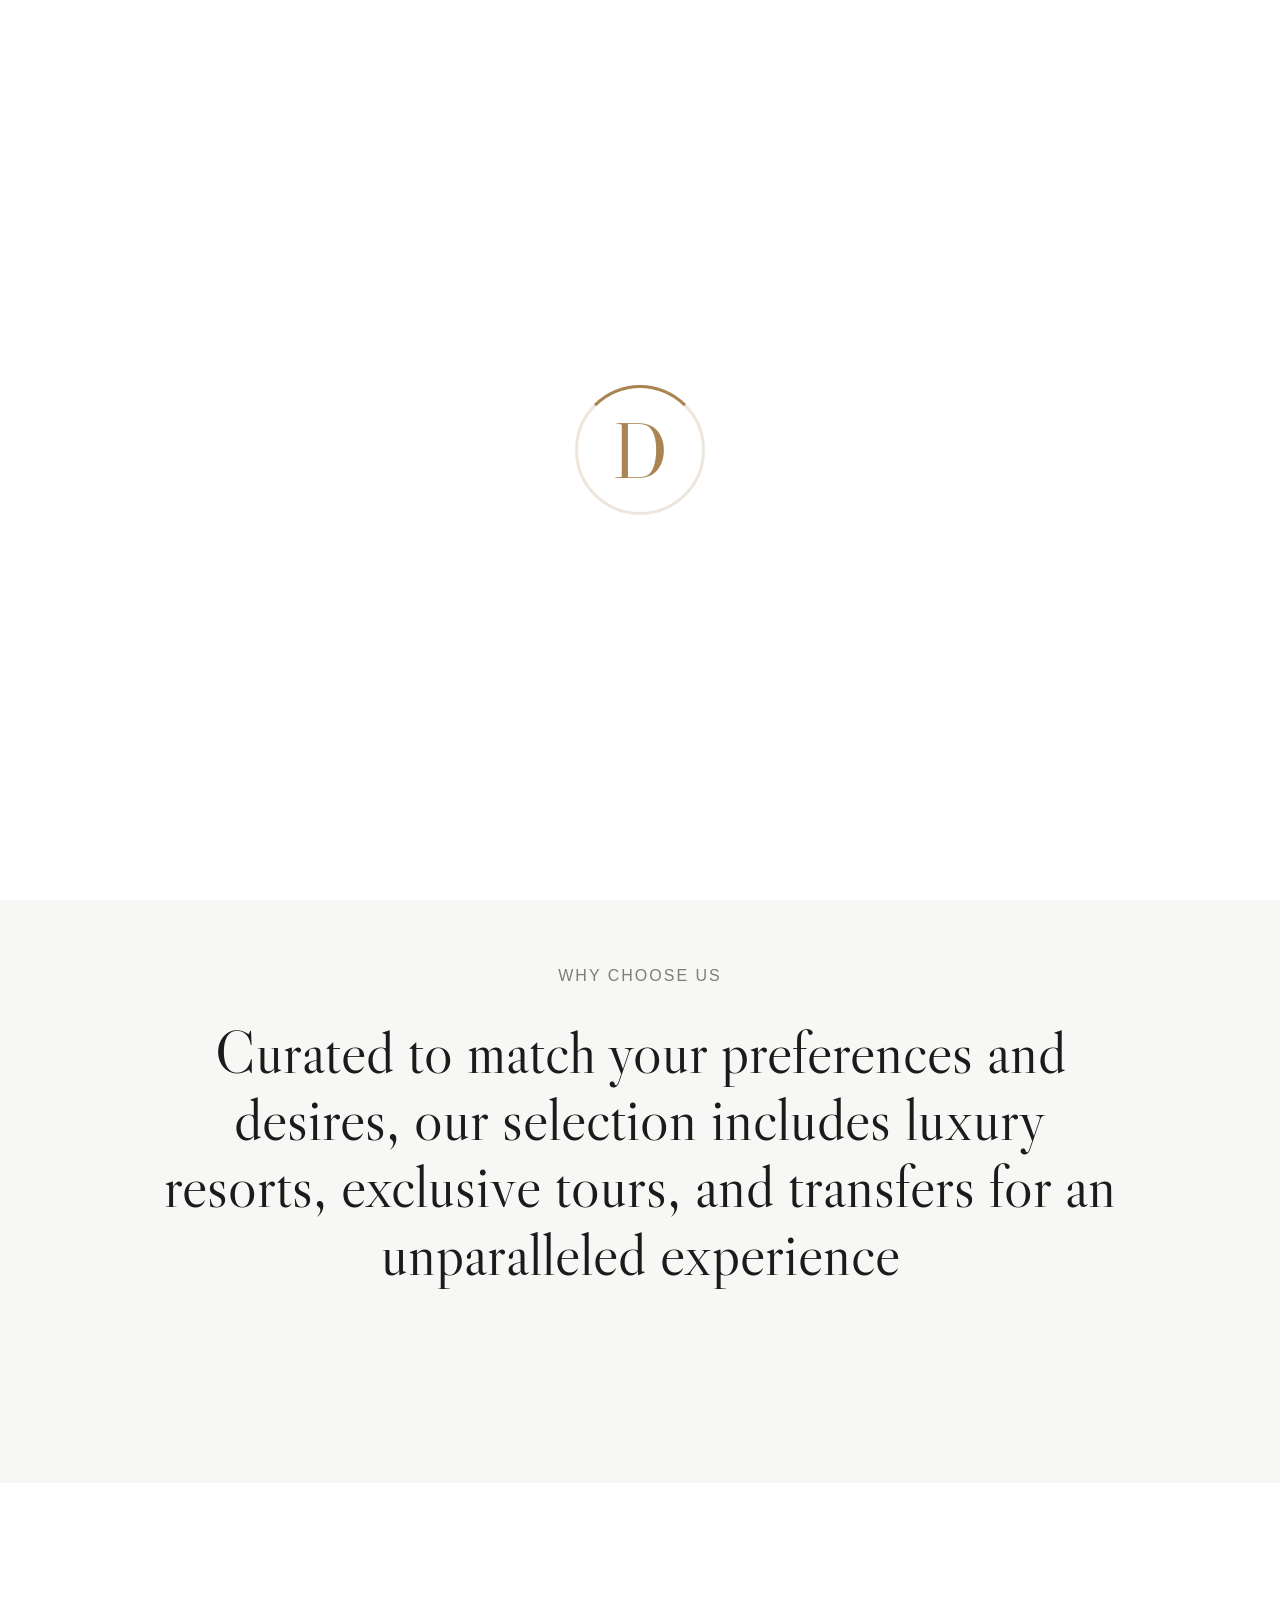
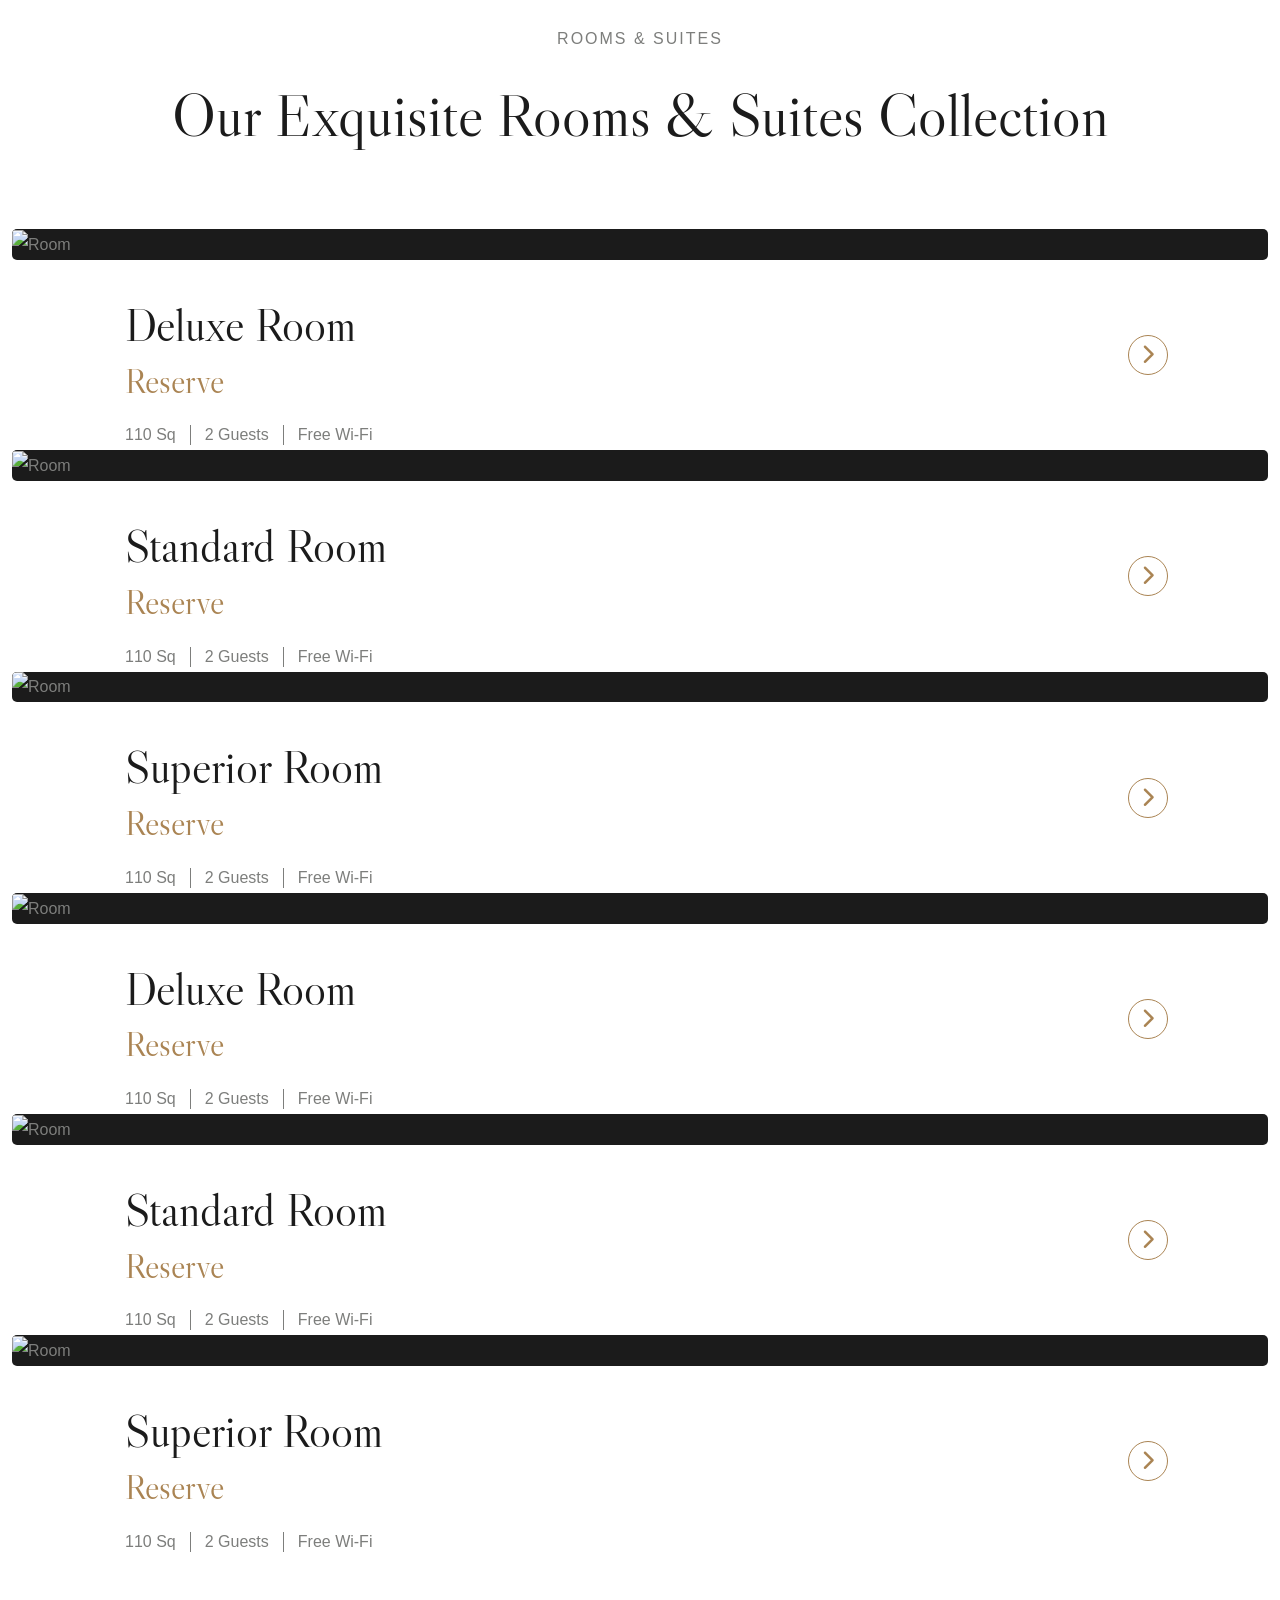
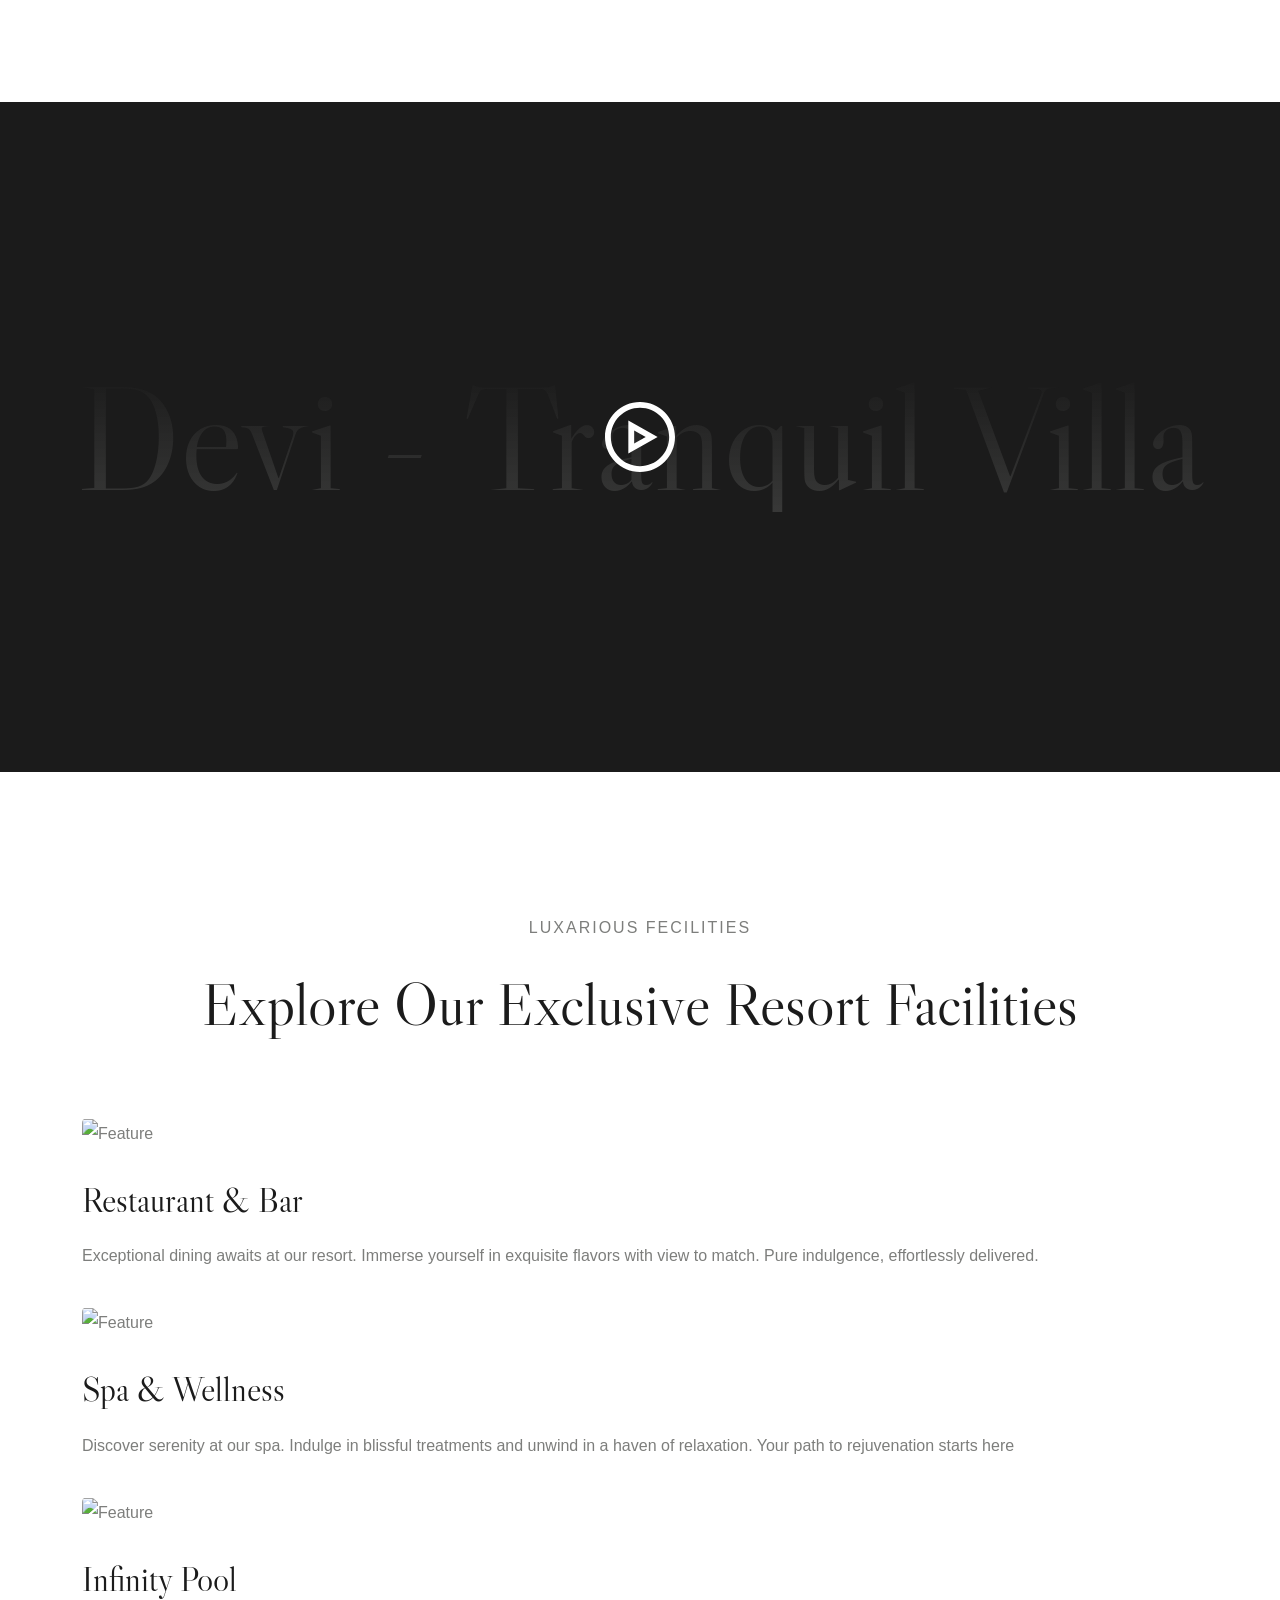
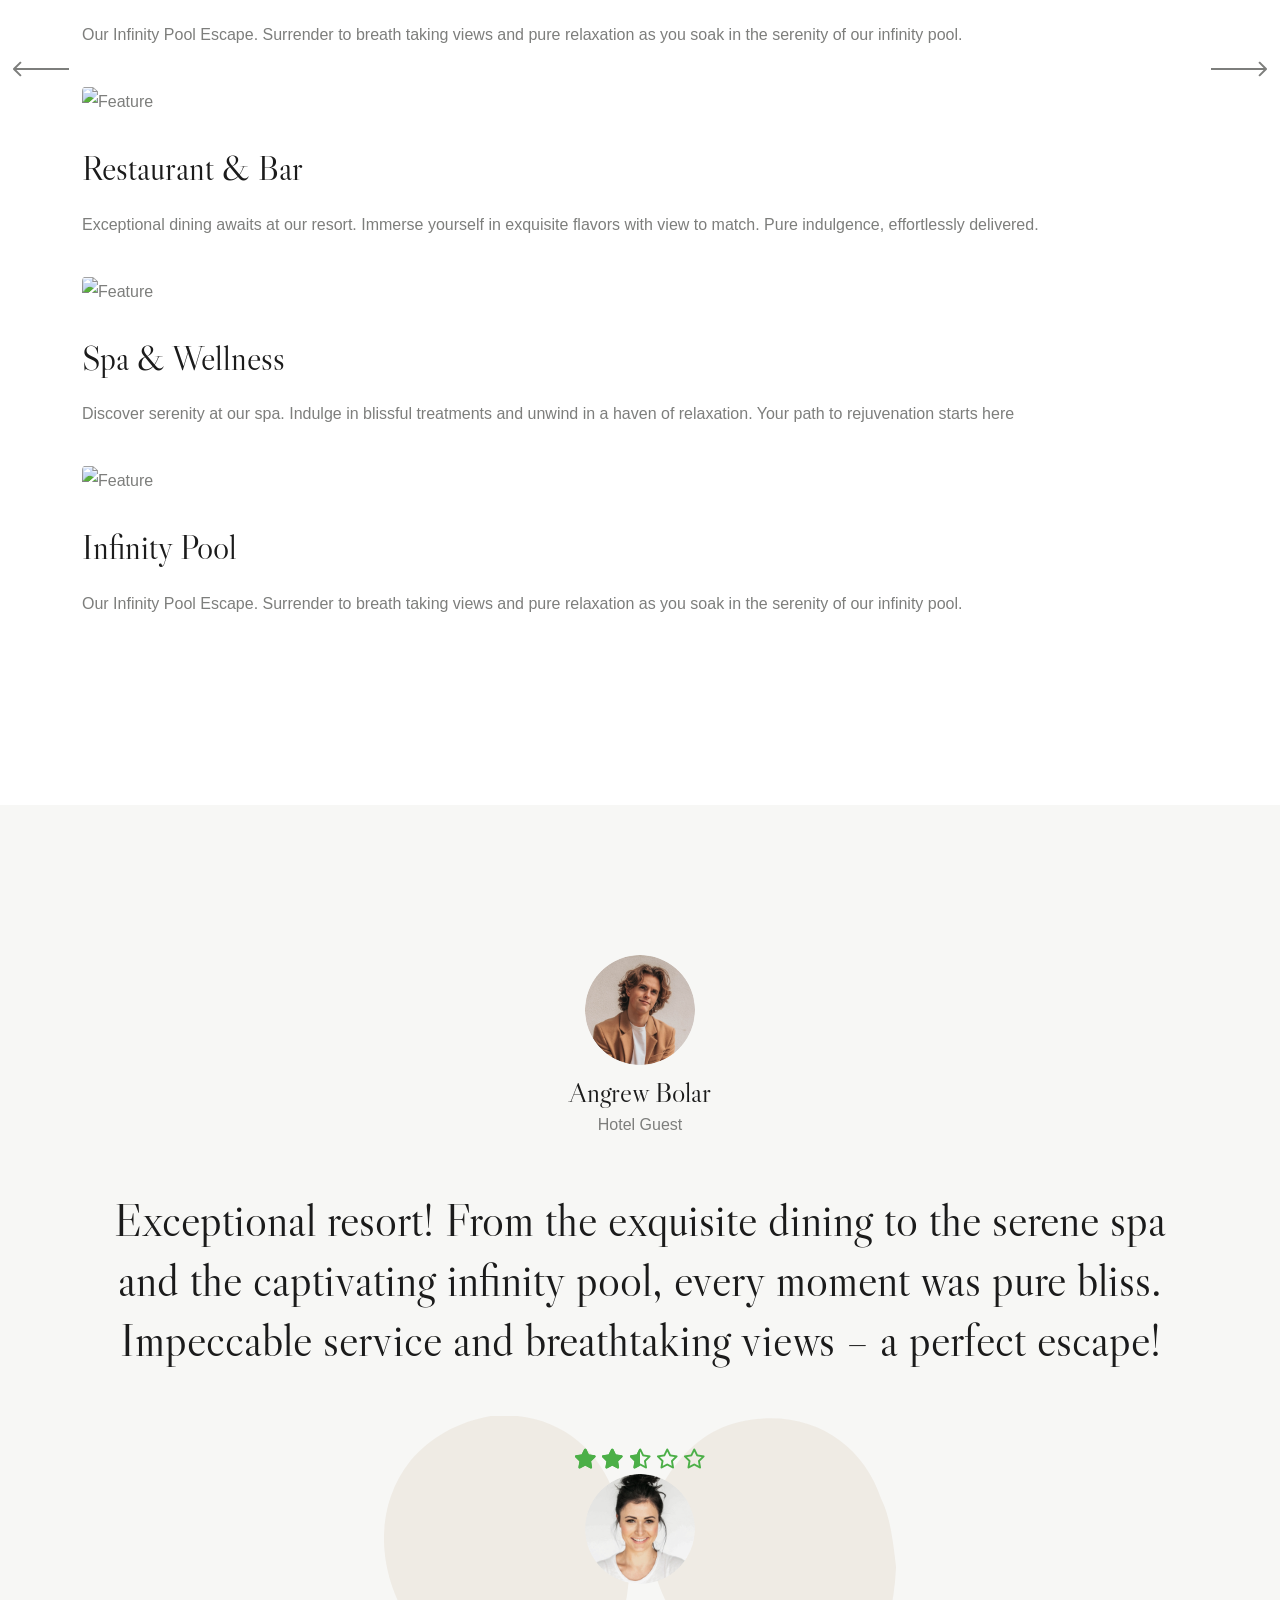
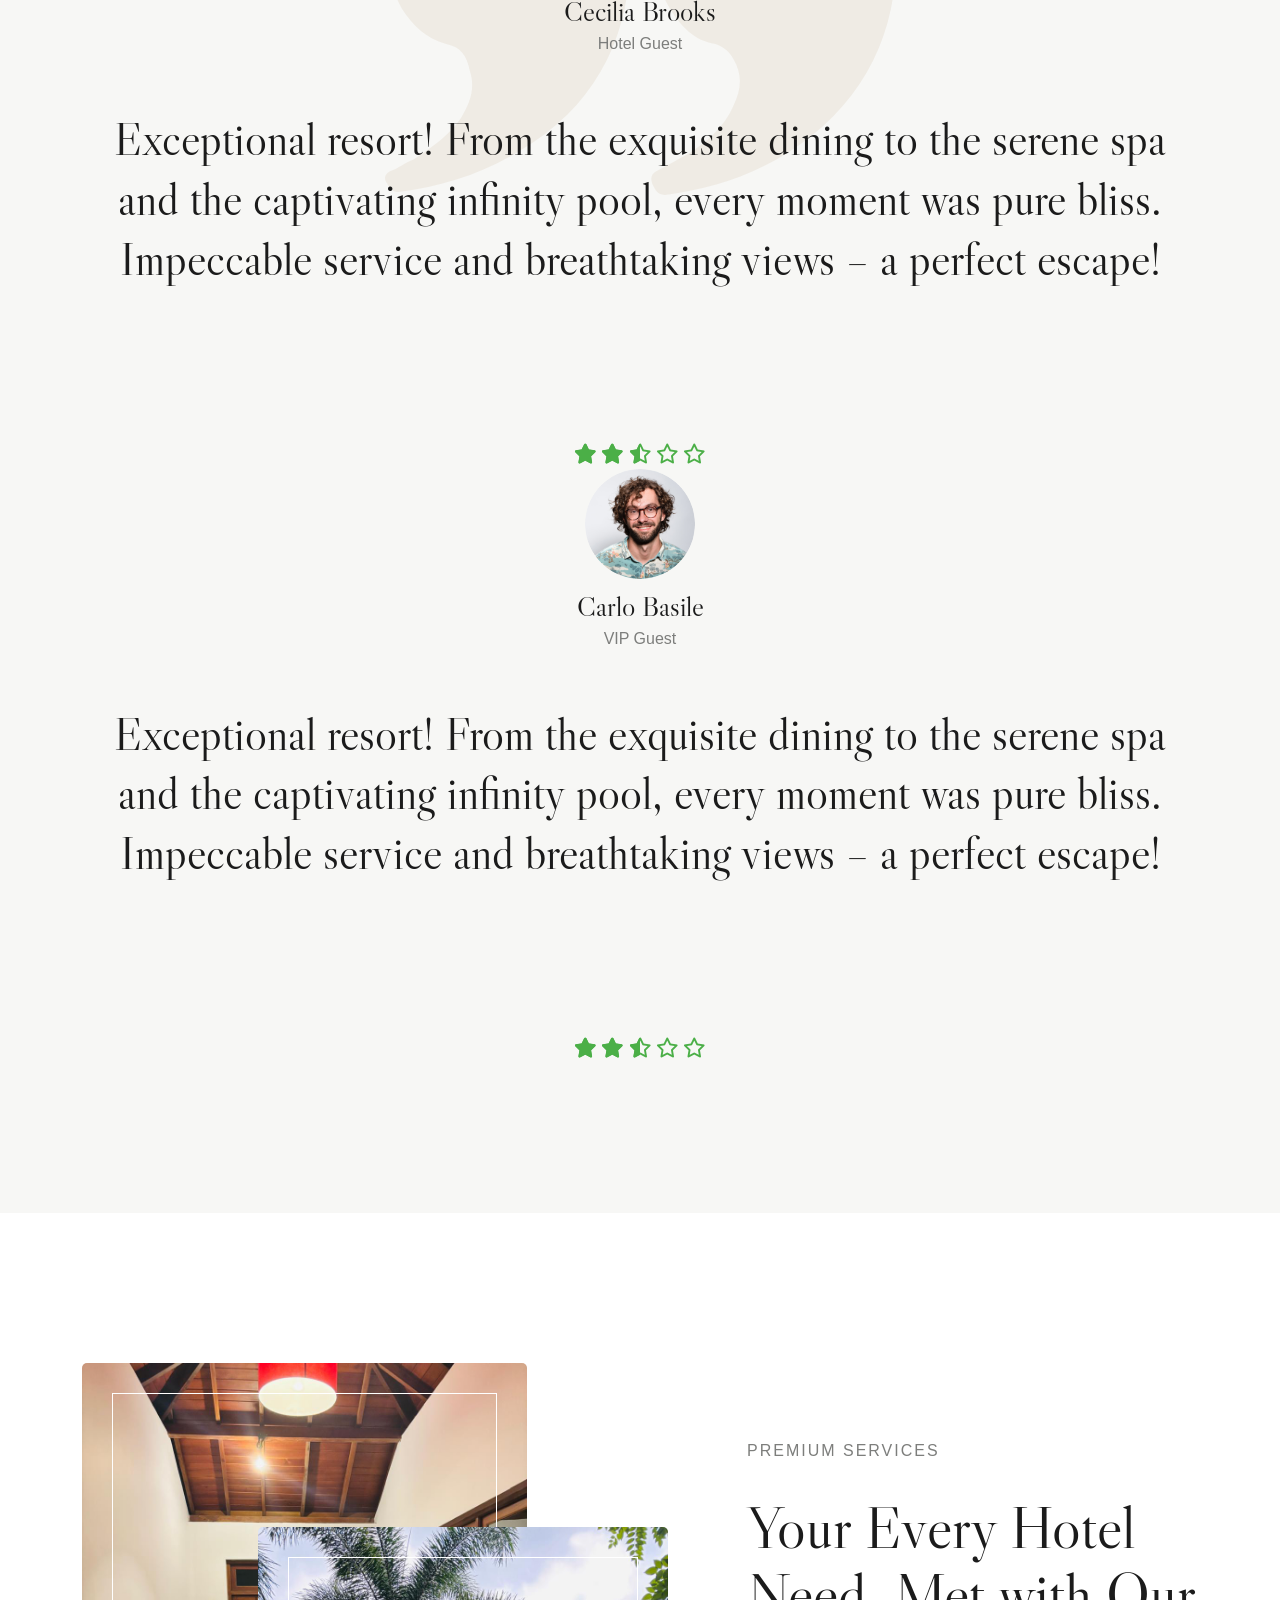
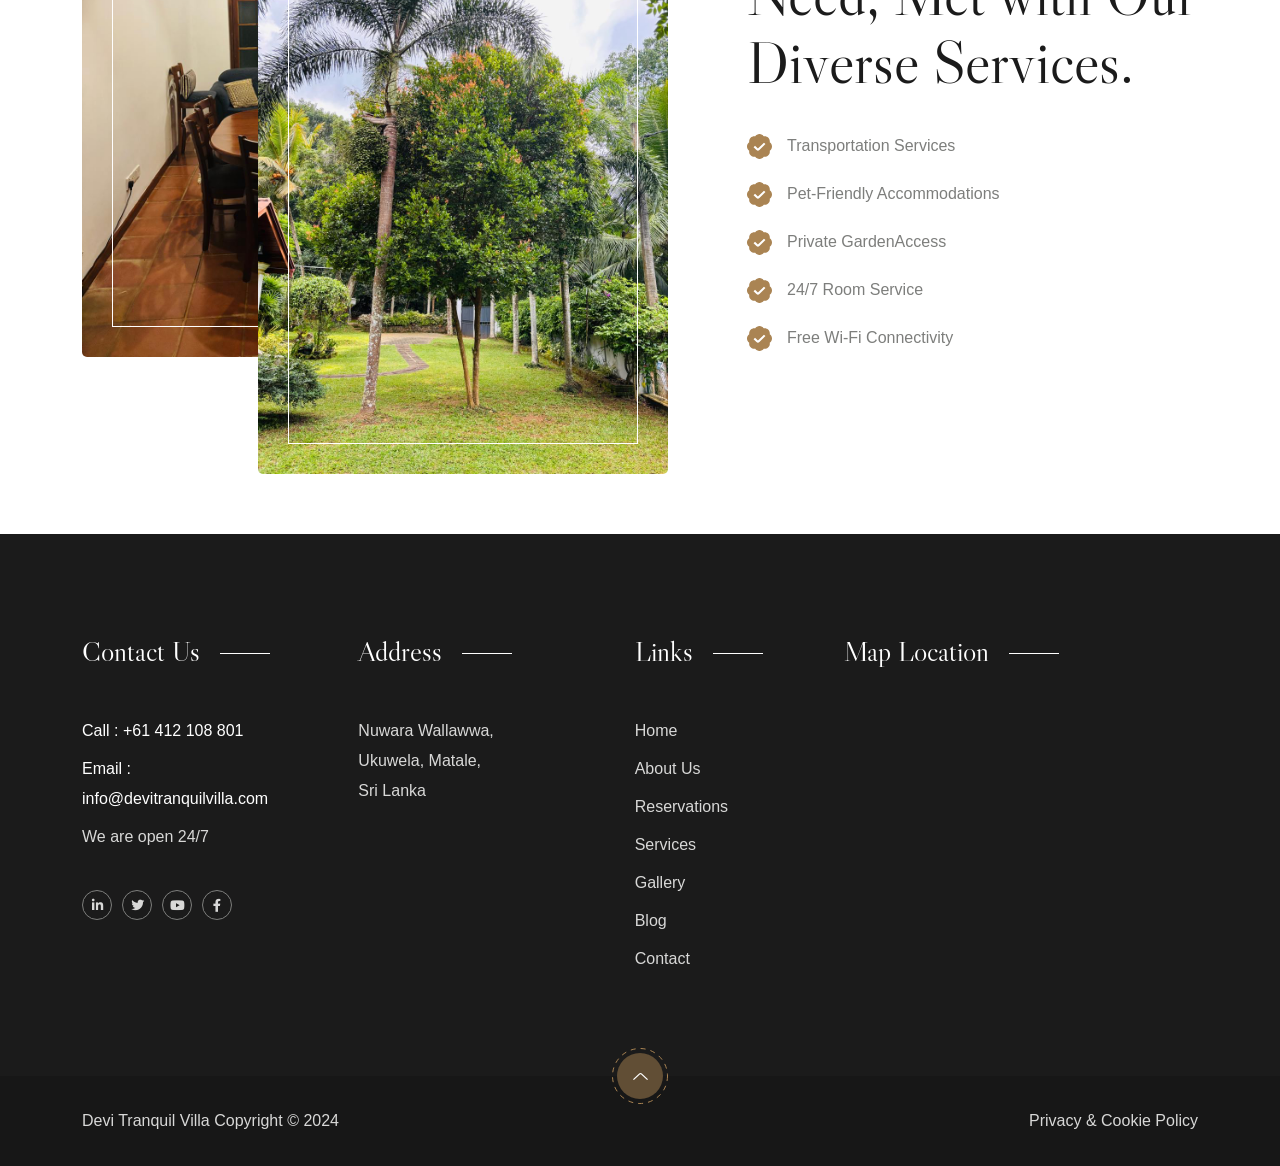
==== src/pages/index.html @ 8021fbad "File structure change for feasibility to develop and updated path references." ====
<!DOCTYPE html>
<html class="no-js" lang="en">
<head>
    <!-- Meta Tags -->
    <meta charset="utf-8">
    <meta http-equiv="x-ua-compatible" content="ie=edge">
    <meta name="viewport" content="width=device-width, initial-scale=1">
    <!-- Favicon Icon -->
    <link rel="icon" href="../assets/images/logos/favicon.ico">
    <!-- Site Title -->
    <title> Devi Tranquil Villa </title>
    <!-- Stylesheets -->
    <link rel="stylesheet" href="../assets/css/bootstrap.min.css">
    <link rel="stylesheet" href="../assets/css/fontawesome.min.css">
    <link rel="stylesheet" href="../assets/css/animate.css">
    <link rel="stylesheet" href="../assets/css/slick.min.css">
    <link rel="stylesheet" href="../assets/css/swiper.min.css">
    <link rel="stylesheet" href="../assets/css/daterangepicker.css">
    <link rel="stylesheet" href="../assets/css/lightgallery.min.css">
    <link rel="stylesheet" href="../assets/css/style.css">
    <link rel="manifest" href="../assets/images/logos/site.webmanifest">

    <style>
      @media only screen and (max-width: 600px) {
        h3 {
          font-size: 18px; /* Adjust this value to your preference */
        }
      }

      #whatsapp-icon {
        position: fixed;
        bottom: 100px;
        right: 20px;
        z-index: 1000;
        background-color: #93531b; /* Blue background */
        border-radius: 50%;
        width: 60px;
        height: 60px;
        display: flex;
        justify-content: center;
        align-items: center;
        box-shadow: 0 4px 8px rgba(0, 0, 0, 0.2);
        transition: background-color 0.3s ease;
        color: #fff;
        font-size: 30px;
    }
    
    #whatsapp-icon:hover {
        background-color: #93531b; /* Darker blue on hover */
    }
    
    /* Mobile-specific styles */
    @media only screen and (max-width: 600px) {
        #whatsapp-icon {
            bottom: 100px; /* Adjust position for mobile */
            right: 10px;  /* Make it closer to the right edge */
            width: 50px;  /* Smaller icon for mobile */
            height: 50px;
            font-size: 24px; /* Adjust font size for icon */
        }
    }
    </style>
  </head>
  <body>
    <!-- Start Preloader -->
    <div class="cs_preloader cs_accent_color cs_primary_font">
      <div class="cs_preloader_in">D</div>
    </div>
    <!-- End Preloader -->
    <!-- Start Header Section -->
    <header class="cs_site_header cs_style_1 cs_transparent_header cs_primary_color cs_sticky_header">
      <div class="cs_main_header">
        <div class="container">
          <div class="cs_main_header_in">
            <div class="cs_main_header_left">
              <a class="cs_site_branding" href="../../index.html">
                <img src="../assets/images/logos/12 2.png" alt="Logo" width="135px" height="auto">
              </a>
            </div>
            <div class="cs_main_header_center">
              <nav class="cs_nav cs_fs_13 cs_semibold">
                <ul class="cs_nav_list">
                  <li><a href="../../index.html">Home</a></li>
                  <li><a href="about.html">About Us</a></li>
                  <li><a href="rooms.html">Rooms</a></li>
                  <li><a href="services.html">Services</a></li>
                  <li><a href="gallery.html">Gallery</a></li>
                  <li><a href="contact.html">Contact</a></li>
                </ul>
              </nav>
            </div>
            <div class="cs_main_header_right">
              <a href="contact.html" class="cs_btn cs_style_2 cs_medium cs_radius_20 cs_fs_15">
                Reservation
              </a>
            </div>
          </div>
        </div>
      </div>
    </header>
    <!-- End Header Section -->

    <!-- Start Hero Section -->
    <section>
      <div class="cs_parallax_slider loading overflow-hidden position-relative">
        <div class="swiper-wrapper">
          <div class="swiper-slide">
            <div class="cs_hero cs_style_1 cs_center text-center position-relative">
              <figure class="cs_swiper_parallax_bg cs_hero_bg cs_bg_filed h-100 w-100 position-absolute top-0 start-0 mb-0" data-src="../assets/images/backgrounds/home_3.jpg"></figure>
              <div class="container position-relative cs_zindex_3">
                <div class="cs_hero_text">
                  <p class="cs_hero_subtitle cs_white_color text-uppercase d-inline-flex position-relative cs_mb_25 cs_letter_spacing_1">
                    <img class="cs_hero_subtitle_icon_1 position-absolute start-0" src="../assets/images/icons/star.svg" alt="Star">            
                    A hill countryoasis for tranquility and rejuvenation
                    <img class="cs_hero_subtitle_icon_2 position-absolute end-0" src="../assets/images/icons/star.svg" alt="Star">    
                  </p>
                  <h1 class="cs_hero_title cs_fs_89 cs_white_color mb-0">Welcome to Our Luxurious <br>Hotel & Resort</h1>
                </div>
              </div>
            </div>
          </div>
          <div class="swiper-slide">
            <div class="cs_hero cs_style_1 cs_center text-center position-relative">
              <figure class="cs_swiper_parallax_bg cs_hero_bg cs_bg_filed h-100 w-100 position-absolute top-0 start-0 mb-0" data-src="../assets/images/backgrounds/home_2.jpg""></figure>
              <div class="container position-relative cs_zindex_3">
                <div class="cs_hero_text">
                  <p class="cs_hero_subtitle cs_white_color text-uppercase d-inline-flex position-relative cs_mb_25 cs_letter_spacing_1">
                    <img class="cs_hero_subtitle_icon_1 position-absolute start-0" src="../assets/images/icons/star.svg" alt="Star">            
                    A peaceful haven by the hills for rest and renewal
                    <img class="cs_hero_subtitle_icon_2 position-absolute end-0" src="../assets/images/icons/star.svg" alt="Star">    
                  </p>
                  <h1 class="cs_hero_title cs_fs_89 cs_white_color mb-0">Greetings from Our Opulent <br>Hotel & Resort</h1>
                </div>
              </div>
            </div>
          </div>
          <div class="swiper-slide">
            <div class="cs_hero cs_style_1 cs_center text-center position-relative">
              <figure class="cs_swiper_parallax_bg cs_hero_bg cs_bg_filed h-100 w-100 position-absolute top-0 start-0 mb-0" data-src="../assets/images/backgrounds/home_3.jpg"></figure>
              <div class="container position-relative cs_zindex_3">
                <div class="cs_hero_text">
                  <p class="cs_hero_subtitle cs_white_color text-uppercase d-inline-flex position-relative cs_mb_25 cs_letter_spacing_1">
                    <img class="cs_hero_subtitle_icon_1 position-absolute start-0" src="../assets/images/icons/star.svg" alt="Star">            
                    A hill countryoasis for tranquility and rejuvenation
                    <img class="cs_hero_subtitle_icon_2 position-absolute end-0" src="../assets/images/icons/star.svg" alt="Star">    
                  </p>
                  <h1 class="cs_hero_title cs_fs_89 cs_white_color mb-0">Welcome to Our Luxurious <br>Hotel & Resort</h1>
                </div>
              </div>
            </div>
          </div>
          <div class="swiper-slide">
            <div class="cs_hero cs_style_1 cs_center text-center position-relative">
              <figure class="cs_swiper_parallax_bg cs_hero_bg cs_bg_filed h-100 w-100 position-absolute top-0 start-0 mb-0" data-src="../assets/images/backgrounds/home_2.jpg"></figure>
              <div class="container position-relative cs_zindex_3">
                <div class="cs_hero_text">
                  <p class="cs_hero_subtitle cs_white_color text-uppercase d-inline-flex position-relative cs_mb_25 cs_letter_spacing_1">
                    <img class="cs_hero_subtitle_icon_1 position-absolute start-0" src="../assets/images/icons/star.svg" alt="Star">            
                    A peaceful haven by the hills for rest and renewal
                    <img class="cs_hero_subtitle_icon_2 position-absolute end-0" src="../assets/images/icons/star.svg" alt="Star">    
                  </p>
                  <h1 class="cs_hero_title cs_fs_89 cs_white_color mb-0">Greetings from Our Opulent <br>Hotel & Resort</h1>
                </div>
              </div>
            </div>
          </div>
        </div>
        <!-- If we need navigation buttons -->
        <div class="cs_slider_navigation cs_white_color">
          <div class="cs_swiper_button_prev">
            <svg width="56" height="16" viewBox="0 0 56 16" fill="none" xmlns="http://www.w3.org/2000/svg">
              <path d="M0.292893 7.29289C-0.0976311 7.68342 -0.0976311 8.31658 0.292893 8.70711L6.65685 15.0711C7.04738 15.4616 7.68054 15.4616 8.07107 15.0711C8.46159 14.6805 8.46159 14.0474 8.07107 13.6569L2.41421 8L8.07107 2.34315C8.46159 1.95262 8.46159 1.31946 8.07107 0.928932C7.68054 0.538408 7.04738 0.538408 6.65685 0.928932L0.292893 7.29289ZM56 7L1 7V9L56 9V7Z" fill="currentColor"/>
            </svg>            
          </div>
          <div class="cs_swiper_button_next">
            <svg width="56" height="16" viewBox="0 0 56 16" fill="none" xmlns="http://www.w3.org/2000/svg">
              <path d="M55.7071 8.70711C56.0976 8.31659 56.0976 7.68342 55.7071 7.2929L49.3431 0.928937C48.9526 0.538412 48.3195 0.538412 47.9289 0.928936C47.5384 1.31946 47.5384 1.95263 47.9289 2.34315L53.5858 8L47.9289 13.6569C47.5384 14.0474 47.5384 14.6805 47.9289 15.0711C48.3195 15.4616 48.9526 15.4616 49.3431 15.0711L55.7071 8.70711ZM-8.74228e-08 9L55 9L55 7L8.74228e-08 7L-8.74228e-08 9Z" fill="currentColor"/>
            </svg>          
          </div>
        </div>
      </div>
      
    <!-- End Hero Section -->

    <!-- Start About Section -->
    <section class="cs_gray_bg">
      <div class="cs_height_141 cs_height_lg_75"></div>
      <div class="container">
        <div class="cs_about cs_style_1">
          <div class="cs_section_heading cs_style_1 text-center">
            <p class="cs_section_subtitle cs_medium cs_letter_spacing_1 cs_mb_28 cs_mb_lg_15 text-uppercase wow fadeInUp" data-wow-duration="0.8s" data-wow-delay="0.2s">WHY CHOOSE US</p>
            <h2 class="cs_fs_67 cs_mb_45">Curated to match your preferences and desires, our selection includes luxury resorts, exclusive tours, and transfers for an unparalleled  experience</h2>
          </div>
        </div>
      </div>
      <div class="cs_height_150 cs_height_lg_80"></div>
    </section>

    <!-- Start Rooms Section -->
    <section>
      <div class="cs_height_141 cs_height_lg_75"></div>
      <div class="container">
        <div class="cs_section_heading cs_style_1 text-center">
          <p class="cs_section_subtitle cs_medium cs_letter_spacing_1 cs_mb_28 cs_mb_lg_15 text-uppercase">Rooms & Suites</p>
          <h2 class="cs_fs_67 mb-0 wow fadeInUp" data-wow-duration="0.8s" data-wow-delay="0.2s">Our Exquisite Rooms & Suites Collection</h2>
        </div>
        <div class="cs_height_80 cs_height_lg_50"></div>
      </div>
      <div class="container-fluid">
        <div class="cs_slider cs_style_1 cs_slider_gap_40 cs_hover_show_arrows">
          <div class="cs_slider_container" data-autoplay="0" data-loop="1" data-speed="600" data-center="0" data-variable-width="0" data-slides-per-view="responsive" data-xs-slides="1" data-sm-slides="2" data-md-slides="2" data-lg-slides="3" data-add-slides="3">
            <div class="cs_slider_wrapper">
              <div class="cs_slide">
                <div class="cs_card cs_style_1">
                  <a href="#" class="cs_card_thumb d-block cs_radius_5 overflow-hidden position-relative cs_primary_bg">
                    <img src="../assets/images/gallery/IMG_0784.JPG" alt="Room">
                    <img src="../assets/images/gallery/IMG_0784.JPG" alt="Room">
                  </a>
                  <div class="cs_card_info position-relative">
                    <h2 class="cs_card_title cs_fs_50 cs_mb_4"><a href="#">Deluxe Room</a></h2>
                    <div class="cs_card_price cs_mb_17">
                      <!-- <span class="cs_primary_color">From</span> -->
                      <span class="cs_accent_color cs_fs_38 cs_primary_font">Reserve</span>
                    </div>
                    <ul class="cs_card_list cs_mp_0">
                      <li>110 Sq</li>
                      <li>2 Guests</li>
                      <li>Free Wi-Fi</li>
                    </ul>
                    <a href="#" class="cs_card_btn cs_center">
                      <i class="fa-solid fa-chevron-right"></i>
                    </a>
                  </div>
                </div>
              </div>
              <div class="cs_slide">
                <div class="cs_card cs_style_1">
                  <a href="#" class="cs_card_thumb d-block cs_radius_5 overflow-hidden position-relative cs_primary_bg">
                    <img src="../assets/images/gallery/IMG_0784.JPG" alt="Room">
                    <img src="../assets/images/gallery/IMG_0784.JPG" alt="Room">
                  </a>
                  <div class="cs_card_info position-relative">
                    <h2 class="cs_card_title cs_fs_50 cs_mb_4"><a href="#">Standard Room</a></h2>
                    <div class="cs_card_price cs_mb_17">
                      <!-- <span class="cs_primary_color">From</span> -->
                      <span class="cs_accent_color cs_fs_38 cs_primary_font">Reserve</span>
                    </div>
                    <ul class="cs_card_list cs_mp_0">
                      <li>110 Sq</li>
                      <li>2 Guests</li>
                      <li>Free Wi-Fi</li>
                    </ul>
                    <a href="#" class="cs_card_btn cs_center">
                      <i class="fa-solid fa-chevron-right"></i>
                    </a>
                  </div>
                </div>
              </div>
              <div class="cs_slide">
                <div class="cs_card cs_style_1">
                  <a href="#" class="cs_card_thumb d-block cs_radius_5 overflow-hidden position-relative cs_primary_bg">
                    <img src="../assets/images/gallery/IMG_0784.JPG" alt="Room">
                    <img src="../assets/images/gallery/IMG_0784.JPG" alt="Room">
                  </a>
                  <div class="cs_card_info position-relative">
                    <h2 class="cs_card_title cs_fs_50 cs_mb_4"><a href="#">Superior Room</a></h2>
                    <div class="cs_card_price cs_mb_17">
                      <!-- <span class="cs_primary_color">From</span> -->
                      <span class="cs_accent_color cs_fs_38 cs_primary_font">Reserve</span>
                    </div>
                    <ul class="cs_card_list cs_mp_0">
                      <li>110 Sq</li>
                      <li>2 Guests</li>
                      <li>Free Wi-Fi</li>
                    </ul>
                    <a href="#" class="cs_card_btn cs_center">
                      <i class="fa-solid fa-chevron-right"></i>
                    </a>
                  </div>
                </div>
              </div>
              <div class="cs_slide">
                <div class="cs_card cs_style_1">
                  <a href="#" class="cs_card_thumb d-block cs_radius_5 overflow-hidden position-relative cs_primary_bg">
                    <img src="../assets/images/gallery/IMG_0784.JPG" alt="Room">
                    <img src="../assets/images/gallery/IMG_0784.JPG" alt="Room">
                  </a>
                  <div class="cs_card_info position-relative">
                    <h2 class="cs_card_title cs_fs_50 cs_mb_4"><a href="#">Deluxe Room</a></h2>
                    <div class="cs_card_price cs_mb_17">
                      <!-- <span class="cs_primary_color">From</span> -->
                      <span class="cs_accent_color cs_fs_38 cs_primary_font">Reserve</span>
                    </div>
                    <ul class="cs_card_list cs_mp_0">
                      <li>110 Sq</li>
                      <li>2 Guests</li>
                      <li>Free Wi-Fi</li>
                    </ul>
                    <a href="#" class="cs_card_btn cs_center">
                      <i class="fa-solid fa-chevron-right"></i>
                    </a>
                  </div>
                </div>
              </div>
              <div class="cs_slide">
                <div class="cs_card cs_style_1">
                  <a href="#" class="cs_card_thumb d-block cs_radius_5 overflow-hidden position-relative cs_primary_bg">
                    <img src="../assets/images/gallery/IMG_0784.JPG" alt="Room">
                    <img src="../assets/images/gallery/IMG_0784.JPG" alt="Room">
                  </a>
                  <div class="cs_card_info position-relative">
                    <h2 class="cs_card_title cs_fs_50 cs_mb_4"><a href="#">Standard Room</a></h2>
                    <div class="cs_card_price cs_mb_17">
                      <!-- <span class="cs_primary_color">From</span> -->
                      <span class="cs_accent_color cs_fs_38 cs_primary_font">Reserve</span>
                    </div>
                    <ul class="cs_card_list cs_mp_0">
                      <li>110 Sq</li>
                      <li>2 Guests</li>
                      <li>Free Wi-Fi</li>
                    </ul>
                    <a href="#" class="cs_card_btn cs_center">
                      <i class="fa-solid fa-chevron-right"></i>
                    </a>
                  </div>
                </div>
              </div>
              <div class="cs_slide">
                <div class="cs_card cs_style_1">
                  <a href="rooms.html" class="cs_card_thumb d-block cs_radius_5 overflow-hidden position-relative cs_primary_bg">
                    <img src="../assets/images/gallery/IMG_0784.JPG" alt="Room">
                    <img src="../assets/images/gallery/IMG_0784.JPG" alt="Room">
                  </a>
                  <div class="cs_card_info position-relative">
                    <h2 class="cs_card_title cs_fs_50 cs_mb_4"><a href="rooms.html">Superior Room</a></h2>
                    <div class="cs_card_price cs_mb_17">
                      <!-- <span class="cs_primary_color">From</span> -->
                      <span class="cs_accent_color cs_fs_38 cs_primary_font">Reserve</span>
                    </div>
                    <ul class="cs_card_list cs_mp_0">
                      <li>110 Sq</li>
                      <li>2 Guests</li>
                      <li>Free Wi-Fi</li>
                    </ul>
                    <a href="rooms.html" class="cs_card_btn cs_center">
                      <i class="fa-solid fa-chevron-right"></i>
                    </a>
                  </div>
                </div>
              </div>
            </div>
          </div>
          <div class="cs_slider_arrows cs_style_1 cs_mobile_hide">
            <div class="cs_left_arrow cs_center cs_primary_color">
              <svg width="22" height="16" viewBox="0 0 22 16" fill="none" xmlns="http://www.w3.org/2000/svg">
                <path d="M0.292892 7.29289C-0.0976315 7.68342 -0.0976315 8.31658 0.292892 8.70711L6.65685 15.0711C7.04738 15.4616 7.68054 15.4616 8.07107 15.0711C8.46159 14.6805 8.46159 14.0474 8.07107 13.6569L2.41421 8L8.07107 2.34315C8.46159 1.95262 8.46159 1.31946 8.07107 0.928932C7.68054 0.538408 7.04738 0.538408 6.65685 0.928932L0.292892 7.29289ZM22 7L1 7V9L22 9V7Z" fill="currentColor"/>
              </svg>                                
            </div>
            <div class="cs_right_arrow cs_center cs_primary_color">
              <svg width="22" height="16" viewBox="0 0 22 16" fill="none" xmlns="http://www.w3.org/2000/svg">
                <path d="M21.7071 8.70711C22.0976 8.31658 22.0976 7.68342 21.7071 7.29289L15.3431 0.928932C14.9526 0.538408 14.3195 0.538408 13.9289 0.928932C13.5384 1.31946 13.5384 1.95262 13.9289 2.34315L19.5858 8L13.9289 13.6569C13.5384 14.0474 13.5384 14.6805 13.9289 15.0711C14.3195 15.4616 14.9526 15.4616 15.3431 15.0711L21.7071 8.70711ZM0 9H21V7H0L0 9Z" fill="currentColor"/>
              </svg>
            </div>
          </div>
          <div class="cs_pagination cs_style_1 cs_mobile_show"></div>
        </div>
      </div>
      <div class="cs_height_145 cs_height_lg_75"></div>
    </section>
    <!-- End Rooms Section -->

    <!-- Start Video Section -->
    <a href="https://www.youtube.com/embed/sChXehSYd4k?si=dyFa7H4SJlXo4XEa" class="cs_video_block cs_style_1 cs_video_open text-center cs_center position-relative">
      <h2 class="cs_video_block_title cs_fs_150 mb-0 position-relative cs_zindex_3">Devi - Tranquil Villa</h2>
      <div class="cs_video_block_bg h-100 w-100 position-absolute start-0 top-0 cs_bg_filed cs_primary_bg" data-src="../assets/images/backgrounds/kennett-etugala-5LGSXnpPD6s-unsplash.jpg"></div>
      <span class="cs_play_btn">
        <svg width="70" height="70" viewBox="0 0 70 70" fill="none" xmlns="http://www.w3.org/2000/svg">
          <path d="M35 0C15.7004 0 0 15.7004 0 35C0 54.2996 15.7004 70 35 70C54.2996 70 70 54.2996 70 35C70 15.7004 54.2996 0 35 0ZM35 64.1667C18.9175 64.1667 5.83333 51.0825 5.83333 35C5.83333 18.9175 18.9175 5.83333 35 5.83333C51.0825 5.83333 64.1667 18.9175 64.1667 35C64.1667 51.0825 51.0825 64.1667 35 64.1667ZM23.3333 51.4704L52.6167 35L23.3333 18.5296V51.4733V51.4704ZM29.1667 28.5017L40.7167 35L29.1667 41.4983V28.5017Z" fill="currentColor"/>
        </svg>          
      </span>
    </a>
    <!-- End Video Section -->

    <!-- Start Features Section -->
    <section>
      <div class="cs_height_141 cs_height_lg_75"></div>
      <div class="container">
        <div class="cs_section_heading cs_style_1 text-center">
          <p class="cs_section_subtitle cs_medium cs_letter_spacing_1 cs_mb_28 cs_mb_lg_15 text-uppercase">LUXARIOUS FECILITIES</p>
          <h2 class="cs_fs_67 mb-0 wow fadeInUp" data-wow-duration="0.8s" data-wow-delay="0.2s">Explore Our Exclusive Resort Facilities</h2>
        </div>
        <div class="cs_height_80 cs_height_lg_50"></div>
      </div>
      <div class="cs_slider cs_style_1 cs_slider_gap_60 cs_hover_show_arrows">
        <div class="container">
          <div class="cs_slider_container" data-autoplay="0" data-loop="1" data-speed="600" data-center="0" data-variable-width="0" data-slides-per-view="responsive" data-xs-slides="1" data-sm-slides="2" data-md-slides="2" data-lg-slides="3" data-add-slides="3">
            <div class="cs_slider_wrapper">
              <div class="cs_slide">
                <div class="cs_post cs_style_1">
                  <a href="#" class="cs_post_thumb cs_radius_5 overflow-hidden d-block cs_mb_29 cs_mb_lg_20 position-relative">
                    <img src="../assets/images/gallery/IMG_0522.JPG" alt="Feature">
                    <span class="cs_hover_icon cs_center position-absolute cs_white_color cs_zindex_2 cs_radius_5">
                      <i class="fa-solid fa-arrow-up-right-from-square"></i>
                    </span>
                  </a>
                  <div class="cs_post_info">
                    <h2 class="cs_post_title cs_fs_38 cs_mb_19">
                      <a href="#">Restaurant & Bar</a>
                    </h2>
                    <p class="cs_post_subtitle cs_mb_36">Exceptional dining awaits at our resort. Immerse yourself in exquisite  flavors with view to match. Pure indulgence, effortlessly delivered.</p>
                  </div>
                </div>
              </div>
              <div class="cs_slide">
                <div class="cs_post cs_style_1">
                  <a href="#" class="cs_post_thumb cs_radius_5 overflow-hidden d-block cs_mb_29 cs_mb_lg_20 position-relative">
                    <img src="../assets/images/gallery/IMG_0522.JPG" alt="Feature">
                    <span class="cs_hover_icon cs_center position-absolute cs_white_color cs_zindex_2 cs_radius_5">
                      <i class="fa-solid fa-arrow-up-right-from-square"></i>
                    </span>
                  </a>
                  <div class="cs_post_info">
                    <h2 class="cs_post_title cs_fs_38 cs_mb_19">
                      <a href="#">Spa & Wellness</a>
                    </h2>
                    <p class="cs_post_subtitle cs_mb_36">Discover serenity at our spa. Indulge in blissful treatments and unwind  in a haven of relaxation. Your path to rejuvenation starts here</p>
                  </div>
                </div>
              </div>
              <div class="cs_slide">
                <div class="cs_post cs_style_1">
                  <a href="#" class="cs_post_thumb cs_radius_5 overflow-hidden d-block cs_mb_29 cs_mb_lg_20 position-relative">
                    <img src="../assets/images/gallery/IMG_0522.JPG" alt="Feature">
                    <span class="cs_hover_icon cs_center position-absolute cs_white_color cs_zindex_2 cs_radius_5">
                      <i class="fa-solid fa-arrow-up-right-from-square"></i>
                    </span>
                  </a>
                  <div class="cs_post_info">
                    <h2 class="cs_post_title cs_fs_38 cs_mb_19"><a href="#">Infinity Pool</a></h2>
                    <p class="cs_post_subtitle cs_mb_36">Our Infinity Pool Escape. Surrender to breath taking  views and pure relaxation as you soak in the serenity of our infinity  pool.</p>
                  </div>
                </div>
              </div>
              <div class="cs_slide">
                <div class="cs_post cs_style_1">
                  <a href="#" class="cs_post_thumb cs_radius_5 overflow-hidden d-block cs_mb_29 cs_mb_lg_20 position-relative">
                    <img src="../assets/images/common/feature_img_1.jpg" alt="Feature">
                    <span class="cs_hover_icon cs_center position-absolute cs_white_color cs_zindex_2 cs_radius_5">
                      <i class="fa-solid fa-arrow-up-right-from-square"></i>
                    </span>
                  </a>
                  <div class="cs_post_info">
                    <h2 class="cs_post_title cs_fs_38 cs_mb_19">
                      <a href="#">Restaurant & Bar</a>
                    </h2>
                    <p class="cs_post_subtitle cs_mb_36">Exceptional dining awaits at our resort. Immerse yourself in exquisite  flavors with view to match. Pure indulgence, effortlessly delivered.</p>
                  </div>
                </div>
              </div>
              <div class="cs_slide">
                <div class="cs_post cs_style_1">
                  <a href="#" class="cs_post_thumb cs_radius_5 overflow-hidden d-block cs_mb_29 cs_mb_lg_20 position-relative">
                    <img src="../assets/images/common/feature_img_2.jpg" alt="Feature">
                    <span class="cs_hover_icon cs_center position-absolute cs_white_color cs_zindex_2 cs_radius_5">
                      <i class="fa-solid fa-arrow-up-right-from-square"></i>
                    </span>
                  </a>
                  <div class="cs_post_info">
                    <h2 class="cs_post_title cs_fs_38 cs_mb_19">
                      <a href="#">Spa & Wellness</a>
                    </h2>
                    <p class="cs_post_subtitle cs_mb_36">Discover serenity at our spa. Indulge in blissful treatments and unwind  in a haven of relaxation. Your path to rejuvenation starts here</p>
                  </div>
                </div>
              </div>
              <div class="cs_slide">
                <div class="cs_post cs_style_1">
                  <a href="#" class="cs_post_thumb cs_radius_5 overflow-hidden d-block cs_mb_29 cs_mb_lg_20 position-relative">
                    <img src="../assets/images/common/feature_img_3.jpg" alt="Feature">
                    <span class="cs_hover_icon cs_center position-absolute cs_white_color cs_zindex_2 cs_radius_5">
                      <i class="fa-solid fa-arrow-up-right-from-square"></i>
                    </span>
                  </a>
                  <div class="cs_post_info">
                    <h2 class="cs_post_title cs_fs_38 cs_mb_19"><a href="#">Infinity Pool</a></h2>
                    <p class="cs_post_subtitle cs_mb_36">Our Infinity Pool Escape. Surrender to breath taking  views and pure relaxation as you soak in the serenity of our infinity  pool.</p>
                  </div>
                </div>
              </div>
            </div>
          </div>
        </div>
        <div class="cs_slider_arrows cs_style_2 cs_mobile_hide">
          <div class="cs_left_arrow slick-arrow">
            <svg width="56" height="16" viewBox="0 0 56 16" fill="none" xmlns="http://www.w3.org/2000/svg">
              <path d="M0.292893 7.29289C-0.0976311 7.68342 -0.0976311 8.31658 0.292893 8.70711L6.65685 15.0711C7.04738 15.4616 7.68054 15.4616 8.07107 15.0711C8.46159 14.6805 8.46159 14.0474 8.07107 13.6569L2.41421 8L8.07107 2.34315C8.46159 1.95262 8.46159 1.31946 8.07107 0.928932C7.68054 0.538408 7.04738 0.538408 6.65685 0.928932L0.292893 7.29289ZM56 7L1 7V9L56 9V7Z" fill="currentColor"/>
            </svg>                                             
          </div>
          <div class="cs_right_arrow slick-arrow">
            <svg width="56" height="16" viewBox="0 0 56 16" fill="none" xmlns="http://www.w3.org/2000/svg">
              <path d="M55.7071 8.70711C56.0976 8.31659 56.0976 7.68342 55.7071 7.2929L49.3431 0.928937C48.9526 0.538412 48.3195 0.538412 47.9289 0.928936C47.5384 1.31946 47.5384 1.95263 47.9289 2.34315L53.5858 8L47.9289 13.6569C47.5384 14.0474 47.5384 14.6805 47.9289 15.0711C48.3195 15.4616 48.9526 15.4616 49.3431 15.0711L55.7071 8.70711ZM-8.74228e-08 9L55 9L55 7L8.74228e-08 7L-8.74228e-08 9Z" fill="currentColor"/>
            </svg>                                              
          </div>
        </div>
        <div class="cs_pagination cs_style_1 cs_mobile_show"></div>
      </div>
      <div class="cs_height_150 cs_height_lg_80"></div>
    </section>
    <!-- End Features Section -->

    <!-- Start Testimonial Section -->
    <section class="cs_gray_bg">
      <div class="cs_height_150 cs_height_lg_80"></div>
      <div class="cs_slider cs_style_1 cs_slider_gap_40">
        <div class="container">
          <div class="cs_testimonial_1_wrap">
            <div class="cs_slider_container position-relative cs_zindex_3" data-autoplay="0" data-loop="1" data-speed="600" data-center="0" data-variable-width="0" data-slides-per-view="1">
              <div class="cs_slider_wrapper">
                <div class="cs_slide">
                  <div class="cs_testimonial cs_style_1 text-center position-relative">
                    <div class="position-relative cs_zindex_2">
                      <div class="cs_testimonial_avatar cs_mb_50 cs_mb_lg_20">
                        <img src="../assets/images/avatars/avatar_1.png" alt="Avatar" class="cs_mb_10">
                        <h3 class="cs_fs_28 mb-0">Angrew Bolar</h3>
                        <p class="mb-0">Hotel Guest</p>
                      </div>
                      <blockquote class="cs_testimonial_blockquote cs_fs_50 cs_primary_font cs_primary_color fst-normal cs_mb_75 cs_mb_lg_30">Exceptional resort! From the exquisite dining to the serene spa and the  captivating infinity pool, every moment was pure bliss. Impeccable  service and breathtaking views – a perfect escape!</blockquote>
                      <div class="cs_rating cs_green_color" data-rating="5">
                        <i class="fa-regular fa-star"></i>
                        <i class="fa-regular fa-star"></i>
                        <i class="fa-regular fa-star"></i>
                        <i class="fa-regular fa-star"></i>
                        <i class="fa-regular fa-star"></i>
                        <div class="cs_rating_percentage">
                          <i class="fa-solid fa-star fa-fw"></i>
                          <i class="fa-solid fa-star fa-fw"></i>
                          <i class="fa-solid fa-star fa-fw"></i>
                          <i class="fa-solid fa-star fa-fw"></i>
                          <i class="fa-solid fa-star fa-fw"></i>
                        </div>
                      </div>
                    </div>
                  </div>
                </div>
                <div class="cs_slide">
                  <div class="cs_testimonial cs_style_1 text-center position-relative">
                    <div class="position-relative cs_zindex_2">
                      <div class="cs_testimonial_avatar cs_mb_50 cs_mb_lg_20">
                        <img src="../assets/images/avatars/avatar_2.png" alt="Avatar" class="cs_mb_10">
                        <h3 class="cs_fs_28 mb-0">Cecilia Brooks</h3>
                        <p class="mb-0">Hotel Guest</p>
                      </div>
                      <blockquote class="cs_testimonial_blockquote cs_fs_50 cs_primary_font cs_primary_color fst-normal cs_mb_75 cs_mb_lg_30">Exceptional resort! From the exquisite dining to the serene spa and the  captivating infinity pool, every moment was pure bliss. Impeccable  service and breathtaking views – a perfect escape!</blockquote>
                      <div class="cs_height_75 cs_height_lg_30"></div>
                      <div class="cs_rating cs_green_color" data-rating="4.5">
                        <i class="fa-regular fa-star"></i>
                        <i class="fa-regular fa-star"></i>
                        <i class="fa-regular fa-star"></i>
                        <i class="fa-regular fa-star"></i>
                        <i class="fa-regular fa-star"></i>
                        <div class="cs_rating_percentage">
                          <i class="fa-solid fa-star fa-fw"></i>
                          <i class="fa-solid fa-star fa-fw"></i>
                          <i class="fa-solid fa-star fa-fw"></i>
                          <i class="fa-solid fa-star fa-fw"></i>
                          <i class="fa-solid fa-star fa-fw"></i>
                        </div>
                      </div>
                    </div>
                  </div>
                </div>
                <div class="cs_slide">
                  <div class="cs_testimonial cs_style_1 text-center position-relative">
                    <div class="position-relative cs_zindex_2">
                      <div class="cs_testimonial_avatar cs_mb_50 cs_mb_lg_20">
                        <img src="../assets/images/avatars/avatar_3.png" alt="Avatar" class="cs_mb_10">
                        <h3 class="cs_fs_28 mb-0">Carlo Basile</h3>
                        <p class="mb-0">VIP Guest</p>
                      </div>
                      <blockquote class="cs_testimonial_blockquote cs_fs_50 cs_primary_font cs_primary_color fst-normal cs_mb_75 cs_mb_lg_30">Exceptional resort! From the exquisite dining to the serene spa and the  captivating infinity pool, every moment was pure bliss. Impeccable  service and breathtaking views – a perfect escape!</blockquote>
                      <div class="cs_height_75 cs_height_lg_30"></div>
                      <div class="cs_rating cs_green_color" data-rating="4.5">
                        <i class="fa-regular fa-star"></i>
                        <i class="fa-regular fa-star"></i>
                        <i class="fa-regular fa-star"></i>
                        <i class="fa-regular fa-star"></i>
                        <i class="fa-regular fa-star"></i>
                        <div class="cs_rating_percentage">
                          <i class="fa-solid fa-star fa-fw"></i>
                          <i class="fa-solid fa-star fa-fw"></i>
                          <i class="fa-solid fa-star fa-fw"></i>
                          <i class="fa-solid fa-star fa-fw"></i>
                          <i class="fa-solid fa-star fa-fw"></i>
                        </div>
                      </div>
                    </div>
                  </div>
                </div>
              </div>
            </div>
            <div class="cs_testimonial_quote cs_accent_color">
              <svg width="512" height="379" viewBox="0 0 512 379" fill="none" xmlns="http://www.w3.org/2000/svg">
                <g clip-path="url(#clip0_76_354)">
                <path d="M245.642 151.008C242.682 227.992 207.168 293.133 136.139 334.586C97.6648 358.273 59.1909 370.117 14.7978 376.039C8.87872 376.039 5.91918 373.078 2.95965 367.156C0.000108577 364.195 0.000108577 358.273 5.91918 355.312C14.7978 352.352 20.7169 346.43 29.5955 343.469C47.3527 331.625 65.1099 319.781 76.9481 302.016C85.8267 287.211 91.7458 272.406 85.8267 254.641C82.8672 239.836 76.9481 230.953 62.1504 227.992C41.4336 222.07 29.5955 210.227 17.7573 192.461C-5.91897 148.047 -8.87851 88.8281 26.6359 44.414C47.3527 20.7265 73.9885 5.92183 106.543 -4.75645e-05C165.734 -5.92192 213.087 26.6484 230.844 79.9453C239.723 100.672 245.642 124.359 245.642 151.008Z" fill="currentColor" fill-opacity="0.1"/>
                <path d="M512 151.008C509.041 227.992 473.526 293.133 402.497 337.547C364.023 361.234 325.549 373.078 281.156 379C275.237 379 272.278 376.039 269.318 370.117C266.359 364.195 266.359 358.273 272.278 355.312C284.116 349.391 292.994 343.469 304.833 337.547C322.59 325.703 340.347 310.898 349.226 290.172C358.104 272.406 358.104 257.602 349.226 242.797C346.266 236.875 340.347 230.953 331.468 227.992C310.752 225.031 295.954 210.227 284.116 189.5C260.439 145.086 257.48 88.8281 292.994 47.375C313.711 20.7265 340.347 5.92183 372.902 2.96089C432.093 -2.96099 479.445 29.6093 497.202 82.9062C506.081 100.672 509.041 124.359 512 151.008Z" fill="currentColor" fill-opacity="0.1"/>
                </g>
                <defs>
                <clipPath id="clip0_76_354">
                <rect width="512" height="379" fill="white"/>
                </clipPath>
                </defs>
              </svg>              
            </div>
          </div>
        </div>
        <div class="cs_slider_number cs_style_1 cs_fs_38 cs_primary_font cs_primary_color cs_mobile_hide"></div>
        <div class="cs_pagination cs_style_1 cs_mobile_show"></div>
      </div>
      <div class="cs_height_150 cs_height_lg_80"></div>
    </section>
    <!-- End Testimonial Section -->

    <!-- Start Servide Section -->
    <section>
      <div class="cs_height_150 cs_height_lg_80"></div>
      <div class="container">
        <div class="row align-items-center cs_gap_y_45">
          <div class="col-lg-7 wow fadeIn" data-wow-duration="0.8s" data-wow-delay="0.2s">
            <div class="cs_pr_110">
              <div class="cs_image_layer cs_style_1 position-relative">
                <div class="cs_image_layer_1_wrap">
                  <div class="cs_image_layer_1">
                    <img src="../assets/images/gallery/2f40ed6d-f04f-4c90-8181-df1d3cb6778b.JPG" alt="Service" class="cs_radius_5">
                  </div>
                </div>
                <div class="cs_image_layer_2_wrap">
                  <div class="cs_image_layer_2">
                    <img src="../assets/images/gallery/1279ac1e-4a0c-4738-b7ed-c6f4654cd3a9.JPG" alt="Service" class="cs_radius_5">
                  </div>
                </div>
              </div>
            </div>
          </div>
          <div class="col-lg-5">
            <div class="cs_section_heading cs_style_1">
              <div class="cs_section_heading">
                <p class="cs_section_subtitle cs_medium cs_letter_spacing_1 cs_mb_28 cs_mb_lg_15 text-uppercase">PREMIUM SERVICES</p>
                <h2 class="cs_fs_67 mb-0">Your Every Hotel Need, Met with Our Diverse Services.</h2>
              </div>
            </div>
            <div class="cs_height_35 cs_height_lg_35"></div>
            <ul class="cs_list cs_style_1 cs_mp_0">
              <li>
                <svg width="25" height="25" viewBox="0 0 25 25" fill="none" xmlns="http://www.w3.org/2000/svg">
                  <g clip-path="url(.clip0_95_13)">
                  <path d="M24.9996 12.5001C24.9996 10.7334 24.1038 9.17611 22.7413 8.25736C23.0549 6.64486 22.5871 4.91048 21.3382 3.66048C20.0892 2.41152 18.3549 1.94382 16.7413 2.25736C15.8226 0.894857 14.2653 -0.000976562 12.4986 -0.000976562C10.7319 -0.000976562 9.17464 0.894857 8.25589 2.25736C6.64339 1.94382 4.90798 2.41152 3.65902 3.66048C2.41006 4.90944 1.94235 6.64382 2.25589 8.25736C0.893392 9.17611 -0.00244141 10.7334 -0.00244141 12.5001C-0.00244141 14.2667 0.893392 15.824 2.25589 16.7428C1.94235 18.3553 2.41006 20.0907 3.65902 21.3396C4.90798 22.5886 6.64235 23.0563 8.25589 22.7428C9.17464 24.1053 10.7319 25.0011 12.4986 25.0011C14.2653 25.0011 15.8226 24.1053 16.7413 22.7428C18.3538 23.0563 20.0892 22.5886 21.3382 21.3396C22.5871 20.0907 23.0549 18.3563 22.7413 16.7428C24.1038 15.824 24.9996 14.2667 24.9996 12.5001ZM12.4049 16.0615C12.0017 16.4646 11.4715 16.6657 10.9392 16.6657C10.4069 16.6657 9.87152 16.4626 9.46423 16.0563L6.56631 13.248L8.01735 11.7511L10.9267 14.5709L16.9778 8.63236L18.4403 10.1167L12.4049 16.0615Z" fill="currentColor"/>
                  </g>
                  <defs>
                  <clipPath class="clip0_95_13">
                  <rect width="25" height="25" fill="white"/>
                  </clipPath>
                  </defs>
                </svg>
                Transportation Services
              </li>
              <li>
                <svg width="25" height="25" viewBox="0 0 25 25" fill="none" xmlns="http://www.w3.org/2000/svg">
                  <g clip-path="url(.clip0_95_13)">
                  <path d="M24.9996 12.5001C24.9996 10.7334 24.1038 9.17611 22.7413 8.25736C23.0549 6.64486 22.5871 4.91048 21.3382 3.66048C20.0892 2.41152 18.3549 1.94382 16.7413 2.25736C15.8226 0.894857 14.2653 -0.000976562 12.4986 -0.000976562C10.7319 -0.000976562 9.17464 0.894857 8.25589 2.25736C6.64339 1.94382 4.90798 2.41152 3.65902 3.66048C2.41006 4.90944 1.94235 6.64382 2.25589 8.25736C0.893392 9.17611 -0.00244141 10.7334 -0.00244141 12.5001C-0.00244141 14.2667 0.893392 15.824 2.25589 16.7428C1.94235 18.3553 2.41006 20.0907 3.65902 21.3396C4.90798 22.5886 6.64235 23.0563 8.25589 22.7428C9.17464 24.1053 10.7319 25.0011 12.4986 25.0011C14.2653 25.0011 15.8226 24.1053 16.7413 22.7428C18.3538 23.0563 20.0892 22.5886 21.3382 21.3396C22.5871 20.0907 23.0549 18.3563 22.7413 16.7428C24.1038 15.824 24.9996 14.2667 24.9996 12.5001ZM12.4049 16.0615C12.0017 16.4646 11.4715 16.6657 10.9392 16.6657C10.4069 16.6657 9.87152 16.4626 9.46423 16.0563L6.56631 13.248L8.01735 11.7511L10.9267 14.5709L16.9778 8.63236L18.4403 10.1167L12.4049 16.0615Z" fill="currentColor"/>
                  </g>
                  <defs>
                  <clipPath class="clip0_95_13">
                  <rect width="25" height="25" fill="white"/>
                  </clipPath>
                  </defs>
                </svg>
                Pet-Friendly Accommodations
              </li>
              <li>
                <svg width="25" height="25" viewBox="0 0 25 25" fill="none" xmlns="http://www.w3.org/2000/svg">
                  <g clip-path="url(.clip0_95_13)">
                  <path d="M24.9996 12.5001C24.9996 10.7334 24.1038 9.17611 22.7413 8.25736C23.0549 6.64486 22.5871 4.91048 21.3382 3.66048C20.0892 2.41152 18.3549 1.94382 16.7413 2.25736C15.8226 0.894857 14.2653 -0.000976562 12.4986 -0.000976562C10.7319 -0.000976562 9.17464 0.894857 8.25589 2.25736C6.64339 1.94382 4.90798 2.41152 3.65902 3.66048C2.41006 4.90944 1.94235 6.64382 2.25589 8.25736C0.893392 9.17611 -0.00244141 10.7334 -0.00244141 12.5001C-0.00244141 14.2667 0.893392 15.824 2.25589 16.7428C1.94235 18.3553 2.41006 20.0907 3.65902 21.3396C4.90798 22.5886 6.64235 23.0563 8.25589 22.7428C9.17464 24.1053 10.7319 25.0011 12.4986 25.0011C14.2653 25.0011 15.8226 24.1053 16.7413 22.7428C18.3538 23.0563 20.0892 22.5886 21.3382 21.3396C22.5871 20.0907 23.0549 18.3563 22.7413 16.7428C24.1038 15.824 24.9996 14.2667 24.9996 12.5001ZM12.4049 16.0615C12.0017 16.4646 11.4715 16.6657 10.9392 16.6657C10.4069 16.6657 9.87152 16.4626 9.46423 16.0563L6.56631 13.248L8.01735 11.7511L10.9267 14.5709L16.9778 8.63236L18.4403 10.1167L12.4049 16.0615Z" fill="currentColor"/>
                  </g>
                  <defs>
                  <clipPath class="clip0_95_13">
                  <rect width="25" height="25" fill="white"/>
                  </clipPath>
                  </defs>
                </svg>
                Private GardenAccess
              </li>
              <li>
                <svg width="25" height="25" viewBox="0 0 25 25" fill="none" xmlns="http://www.w3.org/2000/svg">
                  <g clip-path="url(.clip0_95_13)">
                  <path d="M24.9996 12.5001C24.9996 10.7334 24.1038 9.17611 22.7413 8.25736C23.0549 6.64486 22.5871 4.91048 21.3382 3.66048C20.0892 2.41152 18.3549 1.94382 16.7413 2.25736C15.8226 0.894857 14.2653 -0.000976562 12.4986 -0.000976562C10.7319 -0.000976562 9.17464 0.894857 8.25589 2.25736C6.64339 1.94382 4.90798 2.41152 3.65902 3.66048C2.41006 4.90944 1.94235 6.64382 2.25589 8.25736C0.893392 9.17611 -0.00244141 10.7334 -0.00244141 12.5001C-0.00244141 14.2667 0.893392 15.824 2.25589 16.7428C1.94235 18.3553 2.41006 20.0907 3.65902 21.3396C4.90798 22.5886 6.64235 23.0563 8.25589 22.7428C9.17464 24.1053 10.7319 25.0011 12.4986 25.0011C14.2653 25.0011 15.8226 24.1053 16.7413 22.7428C18.3538 23.0563 20.0892 22.5886 21.3382 21.3396C22.5871 20.0907 23.0549 18.3563 22.7413 16.7428C24.1038 15.824 24.9996 14.2667 24.9996 12.5001ZM12.4049 16.0615C12.0017 16.4646 11.4715 16.6657 10.9392 16.6657C10.4069 16.6657 9.87152 16.4626 9.46423 16.0563L6.56631 13.248L8.01735 11.7511L10.9267 14.5709L16.9778 8.63236L18.4403 10.1167L12.4049 16.0615Z" fill="currentColor"/>
                  </g>
                  <defs>
                  <clipPath class="clip0_95_13">
                  <rect width="25" height="25" fill="white"/>
                  </clipPath>
                  </defs>
                </svg>
                24/7 Room Service
              </li>
              <li>
                <svg width="25" height="25" viewBox="0 0 25 25" fill="none" xmlns="http://www.w3.org/2000/svg">
                  <g clip-path="url(.clip0_95_13)">
                  <path d="M24.9996 12.5001C24.9996 10.7334 24.1038 9.17611 22.7413 8.25736C23.0549 6.64486 22.5871 4.91048 21.3382 3.66048C20.0892 2.41152 18.3549 1.94382 16.7413 2.25736C15.8226 0.894857 14.2653 -0.000976562 12.4986 -0.000976562C10.7319 -0.000976562 9.17464 0.894857 8.25589 2.25736C6.64339 1.94382 4.90798 2.41152 3.65902 3.66048C2.41006 4.90944 1.94235 6.64382 2.25589 8.25736C0.893392 9.17611 -0.00244141 10.7334 -0.00244141 12.5001C-0.00244141 14.2667 0.893392 15.824 2.25589 16.7428C1.94235 18.3553 2.41006 20.0907 3.65902 21.3396C4.90798 22.5886 6.64235 23.0563 8.25589 22.7428C9.17464 24.1053 10.7319 25.0011 12.4986 25.0011C14.2653 25.0011 15.8226 24.1053 16.7413 22.7428C18.3538 23.0563 20.0892 22.5886 21.3382 21.3396C22.5871 20.0907 23.0549 18.3563 22.7413 16.7428C24.1038 15.824 24.9996 14.2667 24.9996 12.5001ZM12.4049 16.0615C12.0017 16.4646 11.4715 16.6657 10.9392 16.6657C10.4069 16.6657 9.87152 16.4626 9.46423 16.0563L6.56631 13.248L8.01735 11.7511L10.9267 14.5709L16.9778 8.63236L18.4403 10.1167L12.4049 16.0615Z" fill="currentColor"/>
                  </g>
                  <defs>
                  <clipPath class="clip0_95_13">
                  <rect width="25" height="25" fill="white"/>
                  </clipPath>
                  </defs>
                </svg>
                Free Wi-Fi Connectivity
              </li>
            </ul>
            <div class="cs_height_48 cs_height_lg_30"></div>
          </div>
        </div>
      </div>
    </section><span><br><br></span>
    <!-- End Servide Section -->

    

    <!-- Start Footer -->
    <footer class="cs_footer cs_primary_bg cs_ternary_color">
      <div class="cs_footer_main">
        <div class="container">
          <div class="cs_footer_grid_4">
            <div class="cs_footer_grid_item">
              <div class="cs_footer_item">
                <h2 class="cs_widget_title cs_fs_28 cs_white_color"><span>Contact Us</span></h2>
                <ul class="cs_menu_widget cs_mp0">
                  <li class="cs_white_color">Call : <a href="tel:+61412108801">+61 412 108 801</a></li>
                  <li class="cs_white_color">Email : <a href="mailto:info@devitranquilvilla.com">info@devitranquilvilla.com</a></li>
                  <li>We are open 24/7</li>
                </ul>
                <div class="cs_social_btns cs_style_1">
                  <a href="#" class="cs_center">
                    <i class="fa-brands fa-linkedin-in"></i>
                  </a>
                  <a href="#" class="cs_center">
                    <i class="fa-brands fa-twitter"></i>
                  </a>
                  <a href="#" class="cs_center">
                    <i class="fa-brands fa-youtube"></i>
                  </a>
                  <a href="#" class="cs_center">
                    <i class="fa-brands fa-facebook-f"></i>
                  </a>
                </div>
              </div>
            </div>
            <div class="cs_footer_grid_item">
              <div class="cs_footer_item">
                <h2 class="cs_widget_title cs_fs_28 cs_white_color"><span>Address</span></h2>
                <div class="cs_text_widget">
                  <p>Nuwara Wallawwa,<br> Ukuwela, Matale,<br> Sri Lanka</p>
                </div>
              </div>
            </div>
            <div class="cs_footer_grid_item">
              <div class="cs_footer_item">
                <h2 class="cs_widget_title cs_fs_28 cs_white_color"><span>Links</span></h2>
                <ul class="cs_menu_widget cs_mp0">
                  <li><a href="../../index.html">Home</a></li>
                  <li><a href="about.html">About Us</a></li>
                  <li><a href="contact.html">Reservations</a></li>
                  <li><a href="services.html">Services</a></li>
                  <li><a href="gallery.html">Gallery</a></li>
                  <li><a href="blog.html">Blog</a></li>
                  <li><a href="contact.html">Contact</a></li>
    
                </ul>
              </div>
            </div>
            <div class="cs_footer_grid_item">
              <div class="cs_footer_item">
                <h2 class="cs_widget_title cs_fs_28 cs_white_color"><span>Map Location</span></h2>
                <div class="cs_footer_map cs_primary_bg">
                  <iframe src="https://www.google.com/maps/embed?pb=!1m18!1m12!1m3!1d7912.754712713308!2d80.62657534131044!3d7.42342407034831!2m3!1f0!2f0!3f0!3m2!1i1024!2i768!4f13.1!3m3!1m2!1s0x3ae3435524b92c69%3A0x1af2f323750f885f!2sUkuwela!5e0!3m2!1sen!2slk!4v1731210759030!5m2!1sen!2slk" allowfullscreen></iframe>
                </div>
              </div>
            </div>
          </div>
        </div>
      </div>
      <div class="cs_bottom_footer_wrap">
        <div class="container">
          <div class="cs_bottom_footer position-relative">
            <div class="cs_copyright">Devi Tranquil Villa Copyright ©  <span class="cs_copyright_year">2024</span> <a href="#"></a></div>
            <span class="cs_scrollup cs_center">              
              <svg width="15" height="7" viewBox="0 0 15 7" fill="none" xmlns="http://www.w3.org/2000/svg">
                <path d="M15 6.18793L14.1169 7L7.93687 1.31723C7.81958 1.20941 7.66053 1.14885 7.49468 1.14885C7.32884 1.14885 7.16978 1.20941 7.0525 1.31723L0.884376 6.99022L0 6.177L6.16812 0.505163C6.51998 0.181708 6.99715 0 7.49468 0C7.99222 0 8.46938 0.181708 8.82125 0.505163L15 6.18793Z" fill="white"/>
              </svg>  
              <span class="cs_scrollup_bg_dotted cs_accent_color">
                <svg width="56" height="56" viewBox="0 0 56 56" fill="none" xmlns="http://www.w3.org/2000/svg">
                  <circle cx="28" cy="28" r="27.5" stroke="currentColor" stroke-dasharray="5 5"/>
                </svg>  
              </span>              
            </span>
            <div class="cs_bottom_footer_right">
              <ul class="cs_footer_links cs_mp_0">
                <li>
                  <a href="#">Privacy & Cookie Policy</a>
                </li>
              </ul>
            </div>
          </div>
        </div>
      </div>
    </footer>
    <!-- End Footer -->

    <a href="https://wa.me/61412108801?text=Hello%2C%20I%20have%20a%20query%20about%20your%20services" 
   id="whatsapp-icon" target="_blank" title="Contact us on WhatsApp">
    <i class="fab fa-whatsapp"></i>
    </a>

    <!-- Script -->
    <script src="../assets/js/jquery-3.6.0.min.js"></script>
    <script src="../assets/js/wow.min.js"></script>
    <script src="../assets/js/jquery.slick.min.js"></script>
    <script src="../assets/js/swiper.min.js"></script>
    <script src="../assets/js/moment.min.js"></script>
    <script src="../assets/js/daterangepicker.min.js"></script>
    <script src="../assets/js/lightgallery.min.js"></script>
    <script src="../assets/js/YTPlayer.min.js"></script>
    <script src="../assets/js/main.js"></script>
    <script>
      function sendToWhatsApp() {
          var phone = "961412108801";  // WhatsApp number
          var message = "Hello, I have a query about your services.";
          
          var whatsappUrl = `https://wa.me/${phone}?text=${encodeURIComponent(message)}`;
          window.open(whatsappUrl, '_blank');
      }
      
  </script>
  </body>
</html>
---- src/assets/css/style.css ----
@charset "UTF-8";
/*--------------------------------------------------------------
## All Color Variable
----------------------------------------------------------------*/
@import url("https://fonts.googleapis.com/css2?family=Libre+Caslon+Display&amp;family=Poppins:wght@300;400;500;600;700&amp;display=swap");
:root {
  --web-wash: #fff;
  --primary: #1b1b1b;
  --secondary: #7d7e7c;
  --ternary: #d8d8d7;
  --gray: #f7f7f5;
  --border: #eaeaea;
  --accent: #aa8453;
  --primary-font: "Libre Caslon Display", serif;
  --secondary-font: "Poppins", sans-serif;
}

.cs_dark {
  --web-wash: #1b1b1b;
  --primary: #fff;
  --secondary: #d8d8d7;
  --gray: #181818;
  --border: #3c3c3c;
}

/*--------------------------------------------------------------
## All Font Variable
----------------------------------------------------------------*/
/*--------------------------------------------------------------
>> TABLE OF CONTENTS:
----------------------------------------------------------------
1. Typography
2. Preloader
3. Spacing
4. General
5. Slider
6. Video Modal
7. Header
8. Footer
9. Sidebar
10. Hero
11. Iconbox
12. About
13. Testimonial
14. Team
15. Card
16. Image Layer
17. Newsletter
18. Feature Box
19. Custom Slider
20. Posts
21. Dark Style
--------------------------------------------------------------*/
/*--------------------------------------------------------------
1. Typography
----------------------------------------------------------------*/
body,
html {
  color: var(--secondary);
  font-family: var(--secondary-font);
  font-size: 16px;
  line-height: 1.875em;
  font-weight: 400;
  overflow-x: clip;
  background-color: var(--web-wash);
}

h1,
h2,
h3,
h4,
h5,
h6 {
  clear: both;
  color: var(--primary);
  padding: 0;
  margin: 0 0 20px 0;
  font-weight: 400;
  line-height: 1.2em;
  font-family: var(--primary-font);
}

.cs_primary_font {
  font-family: var(--primary-font);
}

.cs_secondary_font {
  font-family: var(--secondary-font);
}

h1 {
  font-size: 56px;
}

h2 {
  font-size: 42px;
}

h3 {
  font-size: 30px;
}

h4 {
  font-size: 24px;
}

h5 {
  font-size: 18px;
}

h6 {
  font-size: 16px;
}

p {
  margin-bottom: 15px;
}

ul {
  margin: 0 0 25px 0;
  padding-left: 20px;
  list-style: square outside none;
}

ol {
  padding-left: 20px;
  margin-bottom: 25px;
}

dfn,
cite,
em,
i {
  font-style: italic;
}

blockquote {
  margin: 0 15px;
  font-style: italic;
  font-size: 20px;
  line-height: 1.6em;
  margin: 0;
}

address {
  margin: 0 0 15px;
}

img {
  border: 0;
  max-width: 100%;
  height: auto;
}

a {
  color: inherit;
  text-decoration: none;
  -webkit-transition: all 0.3s ease;
  transition: all 0.3s ease;
}

button {
  color: inherit;
  -webkit-transition: all 0.3s ease;
  transition: all 0.3s ease;
  cursor: pointer;
}

a:hover {
  text-decoration: none;
  color: var(--accent);
}

table {
  width: 100%;
  margin-bottom: 25px;
}
table th {
  font-weight: 600;
  color: var(--secondary);
}
table td,
table th {
  border-top: 1px solid var(--border);
  padding: 11px 10px;
}

dl {
  margin-bottom: 25px;
}
dl dt {
  font-weight: 600;
}

b,
strong {
  font-weight: bold;
}

pre {
  color: var(--secondary);
  border: 1px solid var(--border);
  font-size: 18px;
  padding: 25px;
  border-radius: 5px;
}

kbd {
  font-size: 100%;
  background-color: var(--secondary);
  border-radius: 5px;
}

input,
textarea {
  color: var(--primary);
  -webkit-transition: all 0.4s ease;
  transition: all 0.4s ease;
}

label {
  margin-bottom: 8px;
}

/*--------------------------------------------------------------
  2. Preloader
----------------------------------------------------------------*/
.cs_preloader {
  position: fixed;
  display: -webkit-box;
  display: -ms-flexbox;
  display: flex;
  -webkit-box-align: center;
      -ms-flex-align: center;
          align-items: center;
  -webkit-box-pack: center;
      -ms-flex-pack: center;
          justify-content: center;
  z-index: 99999;
  top: 0;
  width: 100%;
  height: 100vh;
  font-size: 80px;
  background-color: var(--web-wash);
}

.cs_preloader_in {
  width: 130px;
  height: 130px;
  position: relative;
  display: -webkit-box;
  display: -ms-flexbox;
  display: flex;
  -webkit-box-align: center;
      -ms-flex-align: center;
          align-items: center;
  -webkit-box-pack: center;
      -ms-flex-pack: center;
          justify-content: center;
  text-align: center;
  padding: 30px;
  border-radius: 50%;
}
.cs_preloader_in:after, .cs_preloader_in:before {
  content: "";
  border-width: 3px;
  border-style: solid;
  border-radius: 50%;
  position: absolute;
  width: 100%;
  height: 100%;
  left: 50%;
  top: 50%;
  margin-left: -65px;
  margin-top: -65px;
}
.cs_preloader_in:after {
  border-color: transparent;
  border-top-color: var(--accent);
  -webkit-animation: spin 1s ease-in-out infinite;
          animation: spin 1s ease-in-out infinite;
  z-index: 2;
}
.cs_preloader_in:before {
  border-color: var(--accent);
  opacity: 0.2;
}

@-webkit-keyframes spin {
  0% {
    -webkit-transform: rotate(0deg);
            transform: rotate(0deg);
  }
  100% {
    -webkit-transform: rotate(360deg);
            transform: rotate(360deg);
  }
}

@keyframes spin {
  0% {
    -webkit-transform: rotate(0deg);
            transform: rotate(0deg);
  }
  100% {
    -webkit-transform: rotate(360deg);
            transform: rotate(360deg);
  }
}
/*--------------------------------------------------------------
  3. Spacing
----------------------------------------------------------------*/
@media screen and (min-width: 992px) {
  .cs_height_1 {
    height: 1px;
  }
  .cs_height_2 {
    height: 2px;
  }
  .cs_height_3 {
    height: 3px;
  }
  .cs_height_4 {
    height: 4px;
  }
  .cs_height_5 {
    height: 5px;
  }
  .cs_height_6 {
    height: 6px;
  }
  .cs_height_7 {
    height: 7px;
  }
  .cs_height_8 {
    height: 8px;
  }
  .cs_height_9 {
    height: 9px;
  }
  .cs_height_10 {
    height: 10px;
  }
  .cs_height_11 {
    height: 11px;
  }
  .cs_height_12 {
    height: 12px;
  }
  .cs_height_13 {
    height: 13px;
  }
  .cs_height_14 {
    height: 14px;
  }
  .cs_height_15 {
    height: 15px;
  }
  .cs_height_16 {
    height: 16px;
  }
  .cs_height_17 {
    height: 17px;
  }
  .cs_height_18 {
    height: 18px;
  }
  .cs_height_19 {
    height: 19px;
  }
  .cs_height_20 {
    height: 20px;
  }
  .cs_height_21 {
    height: 21px;
  }
  .cs_height_22 {
    height: 22px;
  }
  .cs_height_23 {
    height: 23px;
  }
  .cs_height_24 {
    height: 24px;
  }
  .cs_height_25 {
    height: 25px;
  }
  .cs_height_26 {
    height: 26px;
  }
  .cs_height_27 {
    height: 27px;
  }
  .cs_height_28 {
    height: 28px;
  }
  .cs_height_29 {
    height: 29px;
  }
  .cs_height_30 {
    height: 30px;
  }
  .cs_height_31 {
    height: 31px;
  }
  .cs_height_32 {
    height: 32px;
  }
  .cs_height_33 {
    height: 33px;
  }
  .cs_height_34 {
    height: 34px;
  }
  .cs_height_35 {
    height: 35px;
  }
  .cs_height_36 {
    height: 36px;
  }
  .cs_height_37 {
    height: 37px;
  }
  .cs_height_38 {
    height: 38px;
  }
  .cs_height_39 {
    height: 39px;
  }
  .cs_height_40 {
    height: 40px;
  }
  .cs_height_41 {
    height: 41px;
  }
  .cs_height_42 {
    height: 42px;
  }
  .cs_height_43 {
    height: 43px;
  }
  .cs_height_44 {
    height: 44px;
  }
  .cs_height_45 {
    height: 45px;
  }
  .cs_height_46 {
    height: 46px;
  }
  .cs_height_47 {
    height: 47px;
  }
  .cs_height_48 {
    height: 48px;
  }
  .cs_height_49 {
    height: 49px;
  }
  .cs_height_50 {
    height: 50px;
  }
  .cs_height_51 {
    height: 51px;
  }
  .cs_height_52 {
    height: 52px;
  }
  .cs_height_53 {
    height: 53px;
  }
  .cs_height_54 {
    height: 54px;
  }
  .cs_height_55 {
    height: 55px;
  }
  .cs_height_56 {
    height: 56px;
  }
  .cs_height_57 {
    height: 57px;
  }
  .cs_height_58 {
    height: 58px;
  }
  .cs_height_59 {
    height: 59px;
  }
  .cs_height_60 {
    height: 60px;
  }
  .cs_height_61 {
    height: 61px;
  }
  .cs_height_62 {
    height: 62px;
  }
  .cs_height_63 {
    height: 63px;
  }
  .cs_height_64 {
    height: 64px;
  }
  .cs_height_65 {
    height: 65px;
  }
  .cs_height_66 {
    height: 66px;
  }
  .cs_height_67 {
    height: 67px;
  }
  .cs_height_68 {
    height: 68px;
  }
  .cs_height_69 {
    height: 69px;
  }
  .cs_height_70 {
    height: 70px;
  }
  .cs_height_71 {
    height: 71px;
  }
  .cs_height_72 {
    height: 72px;
  }
  .cs_height_73 {
    height: 73px;
  }
  .cs_height_74 {
    height: 74px;
  }
  .cs_height_75 {
    height: 75px;
  }
  .cs_height_76 {
    height: 76px;
  }
  .cs_height_77 {
    height: 77px;
  }
  .cs_height_78 {
    height: 78px;
  }
  .cs_height_79 {
    height: 79px;
  }
  .cs_height_80 {
    height: 80px;
  }
  .cs_height_81 {
    height: 81px;
  }
  .cs_height_82 {
    height: 82px;
  }
  .cs_height_83 {
    height: 83px;
  }
  .cs_height_84 {
    height: 84px;
  }
  .cs_height_85 {
    height: 85px;
  }
  .cs_height_86 {
    height: 86px;
  }
  .cs_height_87 {
    height: 87px;
  }
  .cs_height_88 {
    height: 88px;
  }
  .cs_height_89 {
    height: 89px;
  }
  .cs_height_90 {
    height: 90px;
  }
  .cs_height_91 {
    height: 91px;
  }
  .cs_height_92 {
    height: 92px;
  }
  .cs_height_93 {
    height: 93px;
  }
  .cs_height_94 {
    height: 94px;
  }
  .cs_height_95 {
    height: 95px;
  }
  .cs_height_96 {
    height: 96px;
  }
  .cs_height_97 {
    height: 97px;
  }
  .cs_height_98 {
    height: 98px;
  }
  .cs_height_99 {
    height: 99px;
  }
  .cs_height_100 {
    height: 100px;
  }
  .cs_height_101 {
    height: 101px;
  }
  .cs_height_102 {
    height: 102px;
  }
  .cs_height_103 {
    height: 103px;
  }
  .cs_height_104 {
    height: 104px;
  }
  .cs_height_105 {
    height: 105px;
  }
  .cs_height_106 {
    height: 106px;
  }
  .cs_height_107 {
    height: 107px;
  }
  .cs_height_108 {
    height: 108px;
  }
  .cs_height_109 {
    height: 109px;
  }
  .cs_height_110 {
    height: 110px;
  }
  .cs_height_111 {
    height: 111px;
  }
  .cs_height_112 {
    height: 112px;
  }
  .cs_height_113 {
    height: 113px;
  }
  .cs_height_114 {
    height: 114px;
  }
  .cs_height_115 {
    height: 115px;
  }
  .cs_height_116 {
    height: 116px;
  }
  .cs_height_117 {
    height: 117px;
  }
  .cs_height_118 {
    height: 118px;
  }
  .cs_height_119 {
    height: 119px;
  }
  .cs_height_120 {
    height: 120px;
  }
  .cs_height_121 {
    height: 121px;
  }
  .cs_height_122 {
    height: 122px;
  }
  .cs_height_123 {
    height: 123px;
  }
  .cs_height_124 {
    height: 124px;
  }
  .cs_height_125 {
    height: 125px;
  }
  .cs_height_126 {
    height: 126px;
  }
  .cs_height_127 {
    height: 127px;
  }
  .cs_height_128 {
    height: 128px;
  }
  .cs_height_129 {
    height: 129px;
  }
  .cs_height_130 {
    height: 130px;
  }
  .cs_height_131 {
    height: 131px;
  }
  .cs_height_132 {
    height: 132px;
  }
  .cs_height_133 {
    height: 133px;
  }
  .cs_height_134 {
    height: 134px;
  }
  .cs_height_135 {
    height: 135px;
  }
  .cs_height_136 {
    height: 136px;
  }
  .cs_height_137 {
    height: 137px;
  }
  .cs_height_138 {
    height: 138px;
  }
  .cs_height_139 {
    height: 139px;
  }
  .cs_height_140 {
    height: 140px;
  }
  .cs_height_141 {
    height: 141px;
  }
  .cs_height_142 {
    height: 142px;
  }
  .cs_height_143 {
    height: 143px;
  }
  .cs_height_144 {
    height: 144px;
  }
  .cs_height_145 {
    height: 145px;
  }
  .cs_height_146 {
    height: 146px;
  }
  .cs_height_147 {
    height: 147px;
  }
  .cs_height_148 {
    height: 148px;
  }
  .cs_height_149 {
    height: 149px;
  }
  .cs_height_150 {
    height: 150px;
  }
  .cs_height_151 {
    height: 151px;
  }
  .cs_height_152 {
    height: 152px;
  }
  .cs_height_153 {
    height: 153px;
  }
  .cs_height_154 {
    height: 154px;
  }
  .cs_height_155 {
    height: 155px;
  }
  .cs_height_156 {
    height: 156px;
  }
  .cs_height_157 {
    height: 157px;
  }
  .cs_height_158 {
    height: 158px;
  }
  .cs_height_159 {
    height: 159px;
  }
  .cs_height_160 {
    height: 160px;
  }
  .cs_height_165 {
    height: 165px;
  }
  .cs_height_170 {
    height: 170px;
  }
  .cs_height_175 {
    height: 175px;
  }
  .cs_height_180 {
    height: 180px;
  }
  .cs_height_185 {
    height: 185px;
  }
  .cs_height_190 {
    height: 190px;
  }
  .cs_height_195 {
    height: 195px;
  }
  .cs_height_200 {
    height: 200px;
  }
  .cs_height_205 {
    height: 205px;
  }
  .cs_height_210 {
    height: 210px;
  }
  .cs_height_215 {
    height: 215px;
  }
  .cs_height_220 {
    height: 220px;
  }
  .cs_height_225 {
    height: 225px;
  }
  .cs_height_230 {
    height: 230px;
  }
  .cs_height_235 {
    height: 235px;
  }
  .cs_height_240 {
    height: 240px;
  }
  .cs_height_245 {
    height: 245px;
  }
  .cs_height_250 {
    height: 250px;
  }
}
@media screen and (max-width: 991px) {
  .cs_height_lg_1 {
    height: 1px;
  }
  .cs_height_lg_2 {
    height: 2px;
  }
  .cs_height_lg_3 {
    height: 3px;
  }
  .cs_height_lg_4 {
    height: 4px;
  }
  .cs_height_lg_5 {
    height: 5px;
  }
  .cs_height_lg_6 {
    height: 6px;
  }
  .cs_height_lg_7 {
    height: 7px;
  }
  .cs_height_lg_8 {
    height: 8px;
  }
  .cs_height_lg_9 {
    height: 9px;
  }
  .cs_height_lg_10 {
    height: 10px;
  }
  .cs_height_lg_11 {
    height: 11px;
  }
  .cs_height_lg_12 {
    height: 12px;
  }
  .cs_height_lg_13 {
    height: 13px;
  }
  .cs_height_lg_14 {
    height: 14px;
  }
  .cs_height_lg_15 {
    height: 15px;
  }
  .cs_height_lg_16 {
    height: 16px;
  }
  .cs_height_lg_17 {
    height: 17px;
  }
  .cs_height_lg_18 {
    height: 18px;
  }
  .cs_height_lg_19 {
    height: 19px;
  }
  .cs_height_lg_20 {
    height: 20px;
  }
  .cs_height_lg_21 {
    height: 21px;
  }
  .cs_height_lg_22 {
    height: 22px;
  }
  .cs_height_lg_23 {
    height: 23px;
  }
  .cs_height_lg_24 {
    height: 24px;
  }
  .cs_height_lg_25 {
    height: 25px;
  }
  .cs_height_lg_26 {
    height: 26px;
  }
  .cs_height_lg_27 {
    height: 27px;
  }
  .cs_height_lg_28 {
    height: 28px;
  }
  .cs_height_lg_29 {
    height: 29px;
  }
  .cs_height_lg_30 {
    height: 30px;
  }
  .cs_height_lg_31 {
    height: 31px;
  }
  .cs_height_lg_32 {
    height: 32px;
  }
  .cs_height_lg_33 {
    height: 33px;
  }
  .cs_height_lg_34 {
    height: 34px;
  }
  .cs_height_lg_35 {
    height: 35px;
  }
  .cs_height_lg_36 {
    height: 36px;
  }
  .cs_height_lg_37 {
    height: 37px;
  }
  .cs_height_lg_38 {
    height: 38px;
  }
  .cs_height_lg_39 {
    height: 39px;
  }
  .cs_height_lg_40 {
    height: 40px;
  }
  .cs_height_lg_41 {
    height: 41px;
  }
  .cs_height_lg_42 {
    height: 42px;
  }
  .cs_height_lg_43 {
    height: 43px;
  }
  .cs_height_lg_44 {
    height: 44px;
  }
  .cs_height_lg_45 {
    height: 45px;
  }
  .cs_height_lg_46 {
    height: 46px;
  }
  .cs_height_lg_47 {
    height: 47px;
  }
  .cs_height_lg_48 {
    height: 48px;
  }
  .cs_height_lg_49 {
    height: 49px;
  }
  .cs_height_lg_50 {
    height: 50px;
  }
  .cs_height_lg_51 {
    height: 51px;
  }
  .cs_height_lg_52 {
    height: 52px;
  }
  .cs_height_lg_53 {
    height: 53px;
  }
  .cs_height_lg_54 {
    height: 54px;
  }
  .cs_height_lg_55 {
    height: 55px;
  }
  .cs_height_lg_56 {
    height: 56px;
  }
  .cs_height_lg_57 {
    height: 57px;
  }
  .cs_height_lg_58 {
    height: 58px;
  }
  .cs_height_lg_59 {
    height: 59px;
  }
  .cs_height_lg_60 {
    height: 60px;
  }
  .cs_height_lg_61 {
    height: 61px;
  }
  .cs_height_lg_62 {
    height: 62px;
  }
  .cs_height_lg_63 {
    height: 63px;
  }
  .cs_height_lg_64 {
    height: 64px;
  }
  .cs_height_lg_65 {
    height: 65px;
  }
  .cs_height_lg_66 {
    height: 66px;
  }
  .cs_height_lg_67 {
    height: 67px;
  }
  .cs_height_lg_68 {
    height: 68px;
  }
  .cs_height_lg_69 {
    height: 69px;
  }
  .cs_height_lg_70 {
    height: 70px;
  }
  .cs_height_lg_71 {
    height: 71px;
  }
  .cs_height_lg_72 {
    height: 72px;
  }
  .cs_height_lg_73 {
    height: 73px;
  }
  .cs_height_lg_74 {
    height: 74px;
  }
  .cs_height_lg_75 {
    height: 75px;
  }
  .cs_height_lg_76 {
    height: 76px;
  }
  .cs_height_lg_77 {
    height: 77px;
  }
  .cs_height_lg_78 {
    height: 78px;
  }
  .cs_height_lg_79 {
    height: 79px;
  }
  .cs_height_lg_80 {
    height: 80px;
  }
  .cs_height_lg_81 {
    height: 81px;
  }
  .cs_height_lg_82 {
    height: 82px;
  }
  .cs_height_lg_83 {
    height: 83px;
  }
  .cs_height_lg_84 {
    height: 84px;
  }
  .cs_height_lg_85 {
    height: 85px;
  }
  .cs_height_lg_86 {
    height: 86px;
  }
  .cs_height_lg_87 {
    height: 87px;
  }
  .cs_height_lg_88 {
    height: 88px;
  }
  .cs_height_lg_89 {
    height: 89px;
  }
  .cs_height_lg_90 {
    height: 90px;
  }
  .cs_height_lg_91 {
    height: 91px;
  }
  .cs_height_lg_92 {
    height: 92px;
  }
  .cs_height_lg_93 {
    height: 93px;
  }
  .cs_height_lg_94 {
    height: 94px;
  }
  .cs_height_lg_95 {
    height: 95px;
  }
  .cs_height_lg_96 {
    height: 96px;
  }
  .cs_height_lg_97 {
    height: 97px;
  }
  .cs_height_lg_98 {
    height: 98px;
  }
  .cs_height_lg_99 {
    height: 99px;
  }
  .cs_height_lg_100 {
    height: 100px;
  }
  .cs_height_lg_101 {
    height: 101px;
  }
  .cs_height_lg_102 {
    height: 102px;
  }
  .cs_height_lg_103 {
    height: 103px;
  }
  .cs_height_lg_104 {
    height: 104px;
  }
  .cs_height_lg_105 {
    height: 105px;
  }
  .cs_height_lg_106 {
    height: 106px;
  }
  .cs_height_lg_107 {
    height: 107px;
  }
  .cs_height_lg_108 {
    height: 108px;
  }
  .cs_height_lg_109 {
    height: 109px;
  }
  .cs_height_lg_110 {
    height: 110px;
  }
  .cs_height_lg_111 {
    height: 111px;
  }
  .cs_height_lg_112 {
    height: 112px;
  }
  .cs_height_lg_113 {
    height: 113px;
  }
  .cs_height_lg_114 {
    height: 114px;
  }
  .cs_height_lg_115 {
    height: 115px;
  }
  .cs_height_lg_116 {
    height: 116px;
  }
  .cs_height_lg_117 {
    height: 117px;
  }
  .cs_height_lg_118 {
    height: 118px;
  }
  .cs_height_lg_119 {
    height: 119px;
  }
  .cs_height_lg_120 {
    height: 120px;
  }
  .cs_height_lg_121 {
    height: 121px;
  }
  .cs_height_lg_122 {
    height: 122px;
  }
  .cs_height_lg_123 {
    height: 123px;
  }
  .cs_height_lg_124 {
    height: 124px;
  }
  .cs_height_lg_125 {
    height: 125px;
  }
  .cs_height_lg_126 {
    height: 126px;
  }
  .cs_height_lg_127 {
    height: 127px;
  }
  .cs_height_lg_128 {
    height: 128px;
  }
  .cs_height_lg_129 {
    height: 129px;
  }
  .cs_height_lg_130 {
    height: 130px;
  }
  .cs_height_lg_131 {
    height: 131px;
  }
  .cs_height_lg_132 {
    height: 132px;
  }
  .cs_height_lg_133 {
    height: 133px;
  }
  .cs_height_lg_134 {
    height: 134px;
  }
  .cs_height_lg_135 {
    height: 135px;
  }
  .cs_height_lg_136 {
    height: 136px;
  }
  .cs_height_lg_137 {
    height: 137px;
  }
  .cs_height_lg_138 {
    height: 138px;
  }
  .cs_height_lg_139 {
    height: 139px;
  }
  .cs_height_lg_140 {
    height: 140px;
  }
  .cs_height_lg_141 {
    height: 141px;
  }
  .cs_height_lg_142 {
    height: 142px;
  }
  .cs_height_lg_143 {
    height: 143px;
  }
  .cs_height_lg_144 {
    height: 144px;
  }
  .cs_height_lg_145 {
    height: 145px;
  }
  .cs_height_lg_146 {
    height: 146px;
  }
  .cs_height_lg_147 {
    height: 147px;
  }
  .cs_height_lg_148 {
    height: 148px;
  }
  .cs_height_lg_149 {
    height: 149px;
  }
  .cs_height_lg_150 {
    height: 150px;
  }
  .cs_height_lg_151 {
    height: 151px;
  }
  .cs_height_lg_152 {
    height: 152px;
  }
  .cs_height_lg_153 {
    height: 153px;
  }
  .cs_height_lg_154 {
    height: 154px;
  }
  .cs_height_lg_155 {
    height: 155px;
  }
  .cs_height_lg_156 {
    height: 156px;
  }
  .cs_height_lg_157 {
    height: 157px;
  }
  .cs_height_lg_158 {
    height: 158px;
  }
  .cs_height_lg_159 {
    height: 159px;
  }
  .cs_height_lg_160 {
    height: 160px;
  }
}
/*--------------------------------------------------------------
  4. General
----------------------------------------------------------------*/
.cs_mb_1 {
  margin-bottom: 1px;
}

.cs_mb_2 {
  margin-bottom: 2px;
}

.cs_mb_3 {
  margin-bottom: 3px;
}

.cs_mb_4 {
  margin-bottom: 4px;
}

.cs_mb_5 {
  margin-bottom: 5px;
}

.cs_mb_6 {
  margin-bottom: 6px;
}

.cs_mb_7 {
  margin-bottom: 7px;
}

.cs_mb_8 {
  margin-bottom: 8px;
}

.cs_mb_9 {
  margin-bottom: 9px;
}

.cs_mb_10 {
  margin-bottom: 10px;
}

.cs_mb_11 {
  margin-bottom: 11px;
}

.cs_mb_12 {
  margin-bottom: 12px;
}

.cs_mb_13 {
  margin-bottom: 13px;
}

.cs_mb_14 {
  margin-bottom: 14px;
}

.cs_mb_15 {
  margin-bottom: 15px;
}

.cs_mb_16 {
  margin-bottom: 16px;
}

.cs_mb_17 {
  margin-bottom: 17px;
}

.cs_mb_18 {
  margin-bottom: 18px;
}

.cs_mb_19 {
  margin-bottom: 19px;
}

.cs_mb_20 {
  margin-bottom: 20px;
}

.cs_mb_21 {
  margin-bottom: 21px;
}

.cs_mb_22 {
  margin-bottom: 22px;
}

.cs_mb_23 {
  margin-bottom: 23px;
}

.cs_mb_24 {
  margin-bottom: 24px;
}

.cs_mb_25 {
  margin-bottom: 25px;
}

.cs_mb_26 {
  margin-bottom: 26px;
}

.cs_mb_27 {
  margin-bottom: 27px;
}

.cs_mb_28 {
  margin-bottom: 28px;
}

.cs_mb_29 {
  margin-bottom: 29px;
}

.cs_mb_30 {
  margin-bottom: 30px;
}

.cs_mb_31 {
  margin-bottom: 31px;
}

.cs_mb_32 {
  margin-bottom: 32px;
}

.cs_mb_33 {
  margin-bottom: 33px;
}

.cs_mb_34 {
  margin-bottom: 34px;
}

.cs_mb_35 {
  margin-bottom: 35px;
}

.cs_mb_36 {
  margin-bottom: 36px;
}

.cs_mb_37 {
  margin-bottom: 37px;
}

.cs_mb_38 {
  margin-bottom: 38px;
}

.cs_mb_39 {
  margin-bottom: 39px;
}

.cs_mb_40 {
  margin-bottom: 40px;
}

.cs_mb_41 {
  margin-bottom: 41px;
}

.cs_mb_42 {
  margin-bottom: 42px;
}

.cs_mb_43 {
  margin-bottom: 43px;
}

.cs_mb_44 {
  margin-bottom: 44px;
}

.cs_mb_45 {
  margin-bottom: 45px;
}

.cs_mb_46 {
  margin-bottom: 46px;
}

.cs_mb_47 {
  margin-bottom: 47px;
}

.cs_mb_48 {
  margin-bottom: 48px;
}

.cs_mb_49 {
  margin-bottom: 49px;
}

.cs_mb_50 {
  margin-bottom: 50px;
}

.cs_mb_51 {
  margin-bottom: 51px;
}

.cs_mb_52 {
  margin-bottom: 52px;
}

.cs_mb_53 {
  margin-bottom: 53px;
}

.cs_mb_54 {
  margin-bottom: 54px;
}

.cs_mb_55 {
  margin-bottom: 55px;
}

.cs_mb_56 {
  margin-bottom: 56px;
}

.cs_mb_57 {
  margin-bottom: 57px;
}

.cs_mb_58 {
  margin-bottom: 58px;
}

.cs_mb_59 {
  margin-bottom: 59px;
}

.cs_mb_60 {
  margin-bottom: 60px;
}

.cs_mb_61 {
  margin-bottom: 61px;
}

.cs_mb_62 {
  margin-bottom: 62px;
}

.cs_mb_63 {
  margin-bottom: 63px;
}

.cs_mb_64 {
  margin-bottom: 64px;
}

.cs_mb_65 {
  margin-bottom: 65px;
}

.cs_mb_66 {
  margin-bottom: 66px;
}

.cs_mb_67 {
  margin-bottom: 67px;
}

.cs_mb_68 {
  margin-bottom: 68px;
}

.cs_mb_69 {
  margin-bottom: 69px;
}

.cs_mb_70 {
  margin-bottom: 70px;
}

.cs_mb_75 {
  margin-bottom: 75px;
}

.cs_mb_80 {
  margin-bottom: 80px;
}

@media screen and (max-width: 991px) {
  .cs_mb_lg_1 {
    margin-bottom: 1px;
  }
  .cs_mb_lg_2 {
    margin-bottom: 2px;
  }
  .cs_mb_lg_3 {
    margin-bottom: 3px;
  }
  .cs_mb_lg_4 {
    margin-bottom: 4px;
  }
  .cs_mb_lg_5 {
    margin-bottom: 5px;
  }
  .cs_mb_lg_6 {
    margin-bottom: 6px;
  }
  .cs_mb_lg_7 {
    margin-bottom: 7px;
  }
  .cs_mb_lg_8 {
    margin-bottom: 8px;
  }
  .cs_mb_lg_9 {
    margin-bottom: 9px;
  }
  .cs_mb_lg_10 {
    margin-bottom: 10px;
  }
  .cs_mb_lg_11 {
    margin-bottom: 11px;
  }
  .cs_mb_lg_12 {
    margin-bottom: 12px;
  }
  .cs_mb_lg_13 {
    margin-bottom: 13px;
  }
  .cs_mb_lg_14 {
    margin-bottom: 14px;
  }
  .cs_mb_lg_15 {
    margin-bottom: 15px;
  }
  .cs_mb_lg_16 {
    margin-bottom: 16px;
  }
  .cs_mb_lg_17 {
    margin-bottom: 17px;
  }
  .cs_mb_lg_18 {
    margin-bottom: 18px;
  }
  .cs_mb_lg_19 {
    margin-bottom: 19px;
  }
  .cs_mb_lg_20 {
    margin-bottom: 20px;
  }
  .cs_mb_lg_21 {
    margin-bottom: 21px;
  }
  .cs_mb_lg_22 {
    margin-bottom: 22px;
  }
  .cs_mb_lg_23 {
    margin-bottom: 23px;
  }
  .cs_mb_lg_24 {
    margin-bottom: 24px;
  }
  .cs_mb_lg_25 {
    margin-bottom: 25px;
  }
  .cs_mb_lg_26 {
    margin-bottom: 26px;
  }
  .cs_mb_lg_27 {
    margin-bottom: 27px;
  }
  .cs_mb_lg_28 {
    margin-bottom: 28px;
  }
  .cs_mb_lg_29 {
    margin-bottom: 29px;
  }
  .cs_mb_lg_30 {
    margin-bottom: 30px;
  }
  .cs_mb_lg_31 {
    margin-bottom: 31px;
  }
  .cs_mb_lg_32 {
    margin-bottom: 32px;
  }
  .cs_mb_lg_33 {
    margin-bottom: 33px;
  }
  .cs_mb_lg_34 {
    margin-bottom: 34px;
  }
  .cs_mb_lg_35 {
    margin-bottom: 35px;
  }
  .cs_mb_lg_36 {
    margin-bottom: 36px;
  }
  .cs_mb_lg_37 {
    margin-bottom: 37px;
  }
  .cs_mb_lg_38 {
    margin-bottom: 38px;
  }
  .cs_mb_lg_39 {
    margin-bottom: 39px;
  }
  .cs_mb_lg_40 {
    margin-bottom: 40px;
  }
  .cs_mb_lg_41 {
    margin-bottom: 41px;
  }
  .cs_mb_lg_42 {
    margin-bottom: 42px;
  }
  .cs_mb_lg_43 {
    margin-bottom: 43px;
  }
  .cs_mb_lg_44 {
    margin-bottom: 44px;
  }
  .cs_mb_lg_45 {
    margin-bottom: 45px;
  }
  .cs_mb_lg_46 {
    margin-bottom: 46px;
  }
  .cs_mb_lg_47 {
    margin-bottom: 47px;
  }
  .cs_mb_lg_48 {
    margin-bottom: 48px;
  }
  .cs_mb_lg_49 {
    margin-bottom: 49px;
  }
  .cs_mb_lg_50 {
    margin-bottom: 50px;
  }
  .cs_mb_lg_51 {
    margin-bottom: 51px;
  }
  .cs_mb_lg_52 {
    margin-bottom: 52px;
  }
  .cs_mb_lg_53 {
    margin-bottom: 53px;
  }
  .cs_mb_lg_54 {
    margin-bottom: 54px;
  }
  .cs_mb_lg_55 {
    margin-bottom: 55px;
  }
  .cs_mb_lg_56 {
    margin-bottom: 56px;
  }
  .cs_mb_lg_57 {
    margin-bottom: 57px;
  }
  .cs_mb_lg_58 {
    margin-bottom: 58px;
  }
  .cs_mb_lg_59 {
    margin-bottom: 59px;
  }
  .cs_mb_lg_60 {
    margin-bottom: 60px;
  }
  .cs_mb_lg_61 {
    margin-bottom: 61px;
  }
  .cs_mb_lg_62 {
    margin-bottom: 62px;
  }
  .cs_mb_lg_63 {
    margin-bottom: 63px;
  }
  .cs_mb_lg_64 {
    margin-bottom: 64px;
  }
  .cs_mb_lg_65 {
    margin-bottom: 65px;
  }
  .cs_mb_lg_66 {
    margin-bottom: 66px;
  }
  .cs_mb_lg_67 {
    margin-bottom: 67px;
  }
  .cs_mb_lg_68 {
    margin-bottom: 68px;
  }
  .cs_mb_lg_69 {
    margin-bottom: 69px;
  }
  .cs_mb_lg_70 {
    margin-bottom: 70px;
  }
  .cs_mb_lg_75 {
    margin-bottom: 75px;
  }
  .cs_mb_lg_80 {
    margin-bottom: 80px;
  }
}
.cs_zindex_1 {
  z-index: 1;
}

.cs_zindex_2 {
  z-index: 2;
}

.cs_zindex_3 {
  z-index: 3;
}

.cs_zindex_4 {
  z-index: 4;
}

.cs_zindex_5 {
  z-index: 5;
}

.cs_zindex_6 {
  z-index: 6;
}

.cs_zindex_7 {
  z-index: 7;
}

.cs_zindex_8 {
  z-index: 8;
}

.cs_zindex_9 {
  z-index: 9;
}

.cs_zindex_10 {
  z-index: 10;
}

.cs_fs_13 {
  font-size: 13px;
  line-height: 1.6em;
}

.cs_fs_14 {
  font-size: 14px;
  line-height: 1.6em;
}

.cs_fs_15 {
  font-size: 15px;
  line-height: 1.667;
}

.cs_fs_16 {
  font-size: 16px;
  line-height: 1.875em;
}

.cs_fs_21 {
  font-size: 21px;
  line-height: 1.286em;
}

.cs_fs_28 {
  font-size: 28px;
  line-height: 1.25em;
}

.cs_fs_38 {
  font-size: 38px;
  line-height: 1.316em;
}
@media (max-width: 1400px) {
  .cs_fs_38 {
    font-size: 34px;
  }
}
@media (max-width: 991px) {
  .cs_fs_38 {
    font-size: 30px;
  }
}

.cs_fs_50 {
  font-size: 50px;
  line-height: 1.3em;
}
@media (max-width: 1400px) {
  .cs_fs_50 {
    font-size: 46px;
  }
}
@media (max-width: 991px) {
  .cs_fs_50 {
    font-size: 40px;
  }
}

.cs_fs_67 {
  font-size: 67px;
  line-height: 1.12em;
}
@media (max-width: 1400px) {
  .cs_fs_67 {
    font-size: 60px;
  }
}
@media (max-width: 991px) {
  .cs_fs_67 {
    font-size: 46px;
  }
}

.cs_fs_89 {
  font-size: 89px;
  line-height: 1.124em;
}
@media (max-width: 1400px) {
  .cs_fs_89 {
    font-size: 78px;
  }
}
@media (max-width: 991px) {
  .cs_fs_89 {
    font-size: 60px;
  }
}
@media (max-width: 767px) {
  .cs_fs_89 {
    font-size: 50px;
  }
}

.cs_fs_150 {
  font-size: 150px;
  line-height: 1em;
}
@media (max-width: 991px) {
  .cs_fs_150 {
    font-size: 120px;
  }
}
@media (max-width: 991px) {
  .cs_fs_150 {
    font-size: 80px;
  }
}

.cs_light {
  font-weight: 300;
}

.cs_normal {
  font-weight: 400;
}

.cs_medium {
  font-weight: 500;
}

.cs_semibold {
  font-weight: 600;
}

.cs_bold {
  font-weight: 700;
}

.cs_extra_bold {
  font-weight: 800;
}

.cs_black {
  font-weight: 900;
}

.cs_radius_3 {
  border-radius: 3px;
}

.cs_radius_5 {
  border-radius: 5px;
}

.cs_radius_7 {
  border-radius: 7px;
}

.cs_radius_10 {
  border-radius: 10px;
}

.cs_radius_15 {
  border-radius: 15px;
}

.cs_radius_20 {
  border-radius: 20px;
}

.cs_letter_spacing_1 {
  letter-spacing: 3.2px;
}
@media (max-width: 1400px) {
  .cs_letter_spacing_1 {
    letter-spacing: 2px;
  }
}
@media (max-width: 575px) {
  .cs_letter_spacing_1 {
    letter-spacing: 1px;
  }
}

.cs_mp_0 {
  list-style: none;
  margin: 0;
  padding: 0;
}

.cs_gap_y_20 {
  gap: 20px 0;
}

.cs_gap_y_24 {
  gap: 24px 0;
}

.cs_gap_y_30 {
  gap: 30px 0;
}

.cs_gap_y_35 {
  gap: 35px 0;
}

.cs_gap_y_40 {
  gap: 40px 0;
}

.cs_gap_y_45 {
  gap: 45px 0;
}

.cs_gap_y_50 {
  gap: 50px 0;
}

.cs_gap_y_60 {
  gap: 60px 0;
}
@media (max-width: 991px) {
  .cs_gap_y_60 {
    gap: 45px 0;
  }
}

.cs_gap_y_65 {
  gap: 65px 0;
}
@media (max-width: 991px) {
  .cs_gap_y_65 {
    gap: 45px 0;
  }
}

.cs_gap_y_75 {
  gap: 75px 0;
}
@media (max-width: 991px) {
  .cs_gap_y_75 {
    gap: 45px 0;
  }
}

.cs_gap_y_80 {
  gap: 80px 0;
}
@media (max-width: 991px) {
  .cs_gap_y_80 {
    gap: 45px 0;
  }
}

.cs_gap_y_90 {
  gap: 90px 0;
}
@media (max-width: 991px) {
  .cs_gap_y_90 {
    gap: 45px 0;
  }
}

.cs_row_gap_50 {
  margin-left: -25px;
  margin-right: -25px;
}
.cs_row_gap_50 > * {
  padding-left: 25px;
  padding-right: 25px;
}
@media (max-width: 1400px) {
  .cs_row_gap_50 {
    margin-left: -12px;
    margin-right: -12px;
  }
  .cs_row_gap_50 > * {
    padding-left: 12px;
    padding-right: 12px;
  }
}

.cs_row_gap_60 {
  margin-left: -30px;
  margin-right: -30px;
}
.cs_row_gap_60 > * {
  padding-left: 30px;
  padding-right: 30px;
}
@media (max-width: 1400px) {
  .cs_row_gap_60 {
    margin-left: -12px;
    margin-right: -12px;
  }
  .cs_row_gap_60 > * {
    padding-left: 12px;
    padding-right: 12px;
  }
}

.cs_row_gap_70 {
  margin-left: -35px;
  margin-right: -35px;
}
.cs_row_gap_70 > * {
  padding-left: 35px;
  padding-right: 35px;
}
@media (max-width: 1400px) {
  .cs_row_gap_70 {
    margin-left: -12px;
    margin-right: -12px;
  }
  .cs_row_gap_70 > * {
    padding-left: 12px;
    padding-right: 12px;
  }
}

.cs_row_gap_80 {
  margin-left: -80px;
  margin-right: -80px;
}
.cs_row_gap_80 > * {
  padding-left: 80px;
  padding-right: 80px;
}
@media (max-width: 1400px) {
  .cs_row_gap_80 {
    margin-left: -40px;
    margin-right: -40px;
  }
  .cs_row_gap_80 > * {
    padding-left: 40px;
    padding-right: 40px;
  }
}
@media (max-width: 1199px) {
  .cs_row_gap_80 {
    margin-left: -12px;
    margin-right: -12px;
  }
  .cs_row_gap_80 > * {
    padding-left: 12px;
    padding-right: 12px;
  }
}

.cs_row_gap_90 {
  margin-left: -45px;
  margin-right: -45px;
}
.cs_row_gap_90 > * {
  padding-left: 45px;
  padding-right: 45px;
}
@media (max-width: 1600px) {
  .cs_row_gap_90 {
    margin-left: -30px;
    margin-right: -30px;
  }
  .cs_row_gap_90 > * {
    padding-left: 30px;
    padding-right: 30px;
  }
}
@media (max-width: 1400px) {
  .cs_row_gap_90 {
    margin-left: -15px;
    margin-right: -15px;
  }
  .cs_row_gap_90 > * {
    padding-left: 15px;
    padding-right: 15px;
  }
}
@media (max-width: 1199px) {
  .cs_row_gap_90 {
    margin-left: -12px;
    margin-right: -12px;
  }
  .cs_row_gap_90 > * {
    padding-left: 12px;
    padding-right: 12px;
  }
}

.cs_row_gap_100 {
  margin-left: -50px;
  margin-right: -50px;
}
.cs_row_gap_100 > * {
  padding-left: 50px;
  padding-right: 50px;
}
@media (max-width: 1400px) {
  .cs_row_gap_100 {
    margin-left: -30px;
    margin-right: -30px;
  }
  .cs_row_gap_100 > * {
    padding-left: 30px;
    padding-right: 30px;
  }
}
@media (max-width: 1199px) {
  .cs_row_gap_100 {
    margin-left: -12px;
    margin-right: -12px;
  }
  .cs_row_gap_100 > * {
    padding-left: 12px;
    padding-right: 12px;
  }
}

.container-fluid {
  max-width: 1920px;
  margin-left: auto;
  margin-right: auto;
}

.cs_plr_100 {
  padding-right: 100px;
  padding-left: 100px;
}
@media (max-width: 1600px) {
  .cs_plr_100 {
    padding-right: 60px;
    padding-left: 60px;
  }
}
@media (max-width: 1400px) {
  .cs_plr_100 {
    padding-right: 30px;
    padding-left: 30px;
  }
}
@media (max-width: 1199px) {
  .cs_plr_100 {
    padding-right: 15px;
    padding-left: 15px;
  }
}

.cs_plr_70 {
  padding-right: 70px;
  padding-left: 70px;
}
@media (max-width: 991px) {
  .cs_plr_70 {
    padding-left: 0;
    padding-right: 0;
  }
}

hr {
  opacity: 1;
  margin: 0;
  padding: 0;
  border: none;
  border-top: 1px solid var(--ternary);
}

.cs_bg_filed {
  background-size: cover;
  background-repeat: no-repeat;
  background-position: center;
}

.cs_bg_fixed {
  background-attachment: fixed;
}

.cs_vertical_middle {
  display: -webkit-box;
  display: -ms-flexbox;
  display: flex;
  -webkit-box-align: center;
      -ms-flex-align: center;
          align-items: center;
  min-height: 100%;
}

.cs_vertical_middle_in {
  -webkit-box-flex: 0;
      -ms-flex: none;
          flex: none;
  width: 100%;
}

.cs_center {
  display: -webkit-box;
  display: -ms-flexbox;
  display: flex;
  -webkit-box-align: center;
      -ms-flex-align: center;
          align-items: center;
  -webkit-box-pack: center;
      -ms-flex-pack: center;
          justify-content: center;
}

.cs_white_color {
  color: #fff;
}

.cs_primary_color {
  color: var(--primary);
}

.cs_secondary_color {
  color: var(--secondary);
}

.cs_ternary_color {
  color: var(--ternary);
}

.cs_accent_color {
  color: var(--accent);
}

.cs_green_color {
  color: #4baf47;
}

.cs_white_bg {
  background-color: #fff;
}

.cs_primary_bg {
  background-color: var(--primary);
}

.cs_secondary_bg {
  background-color: var(--secondary);
}

.cs_ternary_bg {
  background-color: var(--ternary);
}

.cs_gray_bg {
  background-color: var(--gray);
}

.cs_accent_bg {
  background-color: var(--accent);
}

.cs_pr_110 {
  padding-right: 110px;
}
@media (max-width: 1400px) {
  .cs_pr_110 {
    padding-right: 55px;
  }
}
@media (max-width: 991px) {
  .cs_pr_110 {
    padding-right: 0px;
  }
}

.cs_pl_110 {
  padding-left: 110px;
}
@media (max-width: 1400px) {
  .cs_pl_110 {
    padding-left: 55px;
  }
}
@media (max-width: 991px) {
  .cs_pl_110 {
    padding-left: 0px;
  }
}

.cs_pr_100 {
  padding-right: 100px;
}
@media (max-width: 1400px) {
  .cs_pr_100 {
    padding-right: 55px;
  }
}
@media (max-width: 991px) {
  .cs_pr_100 {
    padding-right: 0px;
  }
}

.cs_pl_100 {
  padding-left: 100px;
}
@media (max-width: 1400px) {
  .cs_pl_100 {
    padding-left: 55px;
  }
}
@media (max-width: 991px) {
  .cs_pl_100 {
    padding-left: 0px;
  }
}

.cs_pl_60 {
  padding-left: 60px;
}
@media (max-width: 991px) {
  .cs_pl_60 {
    padding-left: 0;
  }
}

.cs_pr_60 {
  padding-right: 60px;
}

.cs_btn.cs_style_1 {
  border: none;
  padding: 11px 30px;
  outline: none;
  color: #fff;
  background-color: var(--accent);
  display: -webkit-inline-box;
  display: -ms-inline-flexbox;
  display: inline-flex;
  -webkit-box-pack: center;
      -ms-flex-pack: center;
          justify-content: center;
  -webkit-box-align: center;
      -ms-flex-align: center;
          align-items: center;
}
.cs_btn.cs_style_1:hover {
  color: var(--web-wash);
  background-color: var(--primary);
}
.cs_btn.cs_style_1.cs_color_1 {
  background-color: var(--primary);
}
.cs_btn.cs_style_1.cs_color_1:hover {
  background-color: #fff;
  color: var(--primary);
}

.cs_btn.cs_style_2 {
  border: none;
  color: var(--primary);
  border: 1px solid var(--primary);
  padding: 10px 25px;
  display: -webkit-inline-box;
  display: -ms-inline-flexbox;
  display: inline-flex;
  -webkit-box-pack: center;
      -ms-flex-pack: center;
          justify-content: center;
  -webkit-box-align: center;
      -ms-flex-align: center;
          align-items: center;
  gap: 10px;
  outline: none;
  background-color: transparent;
  -webkit-transition: all 0.4s ease;
  transition: all 0.4s ease;
}
.cs_btn.cs_style_2 span {
  display: -webkit-box;
  display: -ms-flexbox;
  display: flex;
  overflow: hidden;
  position: relative;
  width: 13px;
}
.cs_btn.cs_style_2 span svg {
  -webkit-transform: rotate(45deg);
          transform: rotate(45deg);
}
.cs_btn.cs_style_2 i {
  -webkit-transform: rotate(-45deg);
          transform: rotate(-45deg);
  -webkit-transition: -webkit-transform 0.4s;
  transition: -webkit-transform 0.4s;
  transition: transform 0.4s;
  transition: transform 0.4s, -webkit-transform 0.4s;
  color: inherit;
}
.cs_btn.cs_style_2 i:last-child {
  position: absolute;
  font-family: "Font Awesome 6 Free";
  font-weight: 900;
  left: -19px;
  bottom: -21px;
  -webkit-transform: translate(0, 0) rotate(-45deg);
          transform: translate(0, 0) rotate(-45deg);
  opacity: 0;
  visibility: hidden;
  -webkit-transition: -webkit-transform 0.4s;
  transition: -webkit-transform 0.4s;
  transition: transform 0.4s;
  transition: transform 0.4s, -webkit-transform 0.4s;
  color: currentColor;
}
.cs_btn.cs_style_2:hover {
  background-color: var(--accent);
  border-color: var(--accent);
  color: #fff;
}
.cs_btn.cs_style_2:hover i:first-child {
  -webkit-transform: translate(20px, -20px) rotate(-45deg);
          transform: translate(20px, -20px) rotate(-45deg);
}
.cs_btn.cs_style_2:hover i:last-child {
  opacity: 1;
  visibility: visible;
  -webkit-transform: translate(20px, -20px) rotate(-45deg);
          transform: translate(20px, -20px) rotate(-45deg);
}
.cs_btn.cs_style_2.cs_white_btn {
  border-color: #fff;
  color: #fff;
}
.cs_btn.cs_style_2.cs_white_btn:hover {
  border-color: var(--accent);
}
.cs_btn.cs_style_2.cs_accent_btn {
  background-color: var(--accent);
  border-color: var(--accent);
  color: #fff;
  position: relative;
}
.cs_btn.cs_style_2.cs_accent_btn b {
  position: relative;
  z-index: 1;
  font-weight: inherit;
}
.cs_btn.cs_style_2.cs_accent_btn::before {
  content: "";
  position: absolute;
  height: 100%;
  width: 100%;
  left: 0;
  top: 0;
  border-radius: inherit;
  background-color: rgba(0, 0, 0, 0.2);
  opacity: 0;
  -webkit-transition: all 0.4s ease;
  transition: all 0.4s ease;
}
.cs_btn.cs_style_2.cs_accent_btn:hover::before {
  opacity: 1;
}
.cs_btn.cs_style_2.cs_primary_btn {
  background-color: var(--primary);
  border-color: var(--primary);
  color: var(--web-wash);
}
.cs_btn.cs_style_2.cs_primary_btn:hover {
  background-color: var(--accent);
  border-color: var(--accent);
}

.cs_text_btn {
  display: -webkit-inline-box;
  display: -ms-inline-flexbox;
  display: inline-flex;
  -webkit-box-pack: center;
      -ms-flex-pack: center;
          justify-content: center;
  position: relative;
}
.cs_text_btn::before {
  content: "";
  position: absolute;
  height: 1px;
  width: 100%;
  bottom: 0;
  left: 0;
  background-color: currentColor;
}
.cs_text_btn:hover {
  color: #fff;
}

.cs_form_field_2 {
  display: block;
  width: 100%;
  border: 1px solid var(--ternary);
  padding: 7px 20px;
  min-height: 47px;
  outline: none;
  background-color: transparent;
}
.cs_form_field_2:focus {
  border-color: var(--accent);
}

.cs_half_ternary_bg::after {
  content: "";
  position: absolute;
  height: calc(100% - 54px);
  width: 100%;
  left: 0;
  bottom: 0;
  background-color: var(--gray);
}
.cs_half_ternary_bg .cs_form.cs_style_1,
.cs_half_ternary_bg .cs_form.cs_style_4 {
  margin-top: -54px;
}

.cs_form.cs_style_4 .cs_form_item,
.cs_extra_service_item .cs_form_item {
  background-image: url('data:image/svg+xml;utf8,<svg width="10" height="5" viewBox="0 0 10 5" fill="none" xmlns="http://www.w3.org/2000/svg"><path d="M5.00002 5C4.88377 5 4.76741 4.95927 4.67866 4.87792L0.13321 0.711272C-0.0444033 0.54846 -0.0444033 0.284816 0.13321 0.122109C0.310823 -0.0405988 0.598436 -0.0407029 0.775936 0.122109L5.00002 3.99417L9.22411 0.122109C9.40172 -0.0407029 9.68933 -0.0407029 9.86683 0.122109C10.0443 0.28492 10.0444 0.548565 9.86683 0.711272L5.32138 4.87792C5.23263 4.95927 5.11627 5 5.00002 5Z" fill="white"/></svg>');
}

.cs_form.cs_style_4.cs_type_3 .cs_date_item {
  background-image: url('data:image/svg+xml;utf8,<svg xmlns="http://www.w3.org/2000/svg" width="16" height="16" viewBox="0 0 24 24" fill="none" stroke="white" stroke-width="2" stroke-linecap="round" stroke-linejoin="round" class="lucide lucide-calendar-days"><path d="M8 2v4"/><path d="M16 2v4"/><rect width="18" height="18" x="3" y="4" rx="2"/><path d="M3 10h18"/><path d="M8 14h.01"/><path d="M12 14h.01"/><path d="M16 14h.01"/><path d="M8 18h.01"/><path d="M12 18h.01"/><path d="M16 18h.01"/></svg>');
}

.cs_form.cs_style_4.cs_type_5 .cs_form_item,
.cs_form.cs_style_4.cs_type_6 .cs_form_item {
  background-image: url('data:image/svg+xml;utf8,<svg width="10" height="5" viewBox="0 0 10 5" fill="none" xmlns="http://www.w3.org/2000/svg"><path d="M5.00002 5C4.88377 5 4.76741 4.95927 4.67866 4.87792L0.13321 0.711272C-0.0444033 0.54846 -0.0444033 0.284816 0.13321 0.122109C0.310823 -0.0405988 0.598436 -0.0407029 0.775936 0.122109L5.00002 3.99417L9.22411 0.122109C9.40172 -0.0407029 9.68933 -0.0407029 9.86683 0.122109C10.0443 0.28492 10.0444 0.548565 9.86683 0.711272L5.32138 4.87792C5.23263 4.95927 5.11627 5 5.00002 5Z" fill="black"/></svg>');
}

.cs_form.cs_style_1 {
  padding: 30px;
  gap: 10px 20px;
}
.cs_form.cs_style_1 .cs_form_item {
  border: 1px solid #fff;
  padding: 0 16px;
  min-height: 47px;
}
.cs_form.cs_style_1 .cs_form_item label {
  margin: 0 5px 0 0;
}
.cs_form.cs_style_1 .cs_form_item_btn {
  -webkit-box-flex: 1;
      -ms-flex: 1;
          flex: 1;
}
.cs_form.cs_style_1.cs_type_1 {
  border-radius: 50px;
}
.cs_form.cs_style_1.cs_type_1 .cs_radius_5 {
  border-radius: 20px;
}
.cs_form.cs_style_1.cs_type_2 {
  background-color: transparent;
  padding: 0;
  -webkit-box-pack: center;
      -ms-flex-pack: center;
          justify-content: center;
  gap: 10px 30px;
}
.cs_form.cs_style_1.cs_type_2 .cs_form_item {
  border-width: 0 0 1px 0;
}
.cs_form.cs_style_1.cs_type_2 .cs_form_item_btn {
  -webkit-box-flex: 0;
      -ms-flex: none;
          flex: none;
  width: 172px;
}
.cs_form.cs_style_1.cs_type_3 {
  padding: 30px 0;
}
.cs_form.cs_style_1.cs_type_3 .cs_form_item {
  min-width: 170px;
}
.cs_form.cs_style_1.cs_type_4 .cs_form_item {
  border-color: var(--primary);
}
.cs_form.cs_style_1.cs_type_4 .cs_white_color {
  color: var(--primary);
}
.cs_form.cs_style_1.cs_type_5 {
  padding: 40px 50px 50px;
}
.cs_form.cs_style_1.cs_type_5 .cs_form_item {
  margin-bottom: 30px;
  padding-right: 0;
  padding-left: 20px;
}
.cs_form.cs_style_1.cs_type_5 select {
  -webkit-box-flex: 1;
      -ms-flex: 1;
          flex: 1;
  text-align: right;
  background-position-x: calc(100% - 20px);
  height: 45px;
  padding: 0 40px 0px 15px;
}

.cs_form_item {
  border: 1px solid #fff;
  padding-left: 15px;
  height: 47px;
  position: relative;
  border-radius: 5px;
  display: -webkit-box;
  display: -ms-flexbox;
  display: flex;
  -webkit-box-align: center;
      -ms-flex-align: center;
          align-items: center;
  -webkit-box-flex: 1;
      -ms-flex: 1;
          flex: 1;
  background-repeat: no-repeat;
  background-position-x: calc(100% - 15px);
  background-position-y: 50%;
}
.cs_form_item label {
  margin: 0;
}
.cs_form_item.cs_children_item {
  -webkit-box-flex: 1.15;
      -ms-flex: 1.15;
          flex: 1.15;
}
@media (max-width: 1400px) {
  .cs_form_item {
    padding-left: 12px;
    background-position-x: calc(100% - 12px);
  }
}

.cs_quantity_btn {
  position: absolute;
  left: 0;
  top: 0;
  height: 100%;
  width: 100%;
  display: -webkit-box;
  display: -ms-flexbox;
  display: flex;
  -webkit-box-align: center;
      -ms-flex-align: center;
          align-items: center;
  color: #fff;
  text-align: right;
  -webkit-box-pack: end;
      -ms-flex-pack: end;
          justify-content: flex-end;
  padding: 10px 32px 10px 15px;
  cursor: pointer;
  z-index: 2;
}
@media (max-width: 1400px) {
  .cs_quantity_btn {
    padding-right: 28px;
    padding-left: 12px;
  }
}

.cs_form.cs_style_4 {
  padding: 30px;
  display: -webkit-box;
  display: -ms-flexbox;
  display: flex;
  gap: 10px 18px;
}
@media (max-width: 1400px) {
  .cs_form.cs_style_4 {
    gap: 10px 5px;
  }
  .cs_form.cs_style_4 .cs_btn.cs_style_1 {
    padding: 11px 15px;
  }
}
@media (max-width: 1199px) {
  .cs_form.cs_style_4 {
    -webkit-box-orient: vertical;
    -webkit-box-direction: normal;
        -ms-flex-direction: column;
            flex-direction: column;
  }
  .cs_form.cs_style_4 .cs_form_item {
    -webkit-box-flex: 0;
        -ms-flex: none;
            flex: none;
  }
}
.cs_form.cs_style_4 .cs_date_items {
  display: -webkit-box;
  display: -ms-flexbox;
  display: flex;
  gap: inherit;
  position: relative;
}
.cs_form.cs_style_4 .cs_date_items::before {
  content: "";
  position: absolute;
  height: 100%;
  width: 19px;
  left: 50%;
  -webkit-transform: translateX(-50%);
          transform: translateX(-50%);
  top: 0;
  z-index: 6;
}
@media (max-width: 1199px) {
  .cs_form.cs_style_4 .cs_date_items {
    gap: 10px;
  }
}
@media (max-width: 767px) {
  .cs_form.cs_style_4 .cs_date_items {
    -webkit-box-orient: vertical;
    -webkit-box-direction: normal;
        -ms-flex-direction: column;
            flex-direction: column;
  }
  .cs_form.cs_style_4 .cs_date_items .cs_date_item {
    -webkit-box-flex: 0;
        -ms-flex: none;
            flex: none;
  }
}
.cs_form.cs_style_4 .cs_datetimes {
  position: absolute;
  left: 0;
  top: 0;
  height: 100%;
  width: 100%;
  z-index: 5;
  opacity: 0;
  cursor: pointer;
}
.cs_form.cs_style_4 .cs_date_item {
  width: 240px;
  -webkit-box-flex: 0;
      -ms-flex: none;
          flex: none;
  -webkit-box-pack: justify;
      -ms-flex-pack: justify;
          justify-content: space-between;
  padding-right: 32px;
}
@media (max-width: 1400px) {
  .cs_form.cs_style_4 .cs_date_item {
    width: 235px;
    padding-right: 28px;
  }
}
@media (max-width: 1199px) {
  .cs_form.cs_style_4 .cs_date_item {
    width: initial;
    -webkit-box-flex: 1;
        -ms-flex: 1;
            flex: 1;
  }
}
.cs_form.cs_style_4.cs_type_1 {
  padding: 0;
}
.cs_form.cs_style_4.cs_type_1 .cs_form_item {
  background-color: rgba(27, 27, 27, 0.5);
}
@media (min-width: 992px) {
  .cs_form.cs_style_4.cs_type_1 .cs_form_item {
    -webkit-backdrop-filter: blur(10px);
            backdrop-filter: blur(10px);
  }
}
.cs_form.cs_style_4.cs_type_1 .cs_date_item {
  width: 250px;
}
.cs_form.cs_style_4.cs_type_2, .cs_form.cs_style_4.cs_type_4 {
  border-radius: 50px;
}
.cs_form.cs_style_4.cs_type_2 .cs_form_item,
.cs_form.cs_style_4.cs_type_2 .cs_btn.cs_style_1, .cs_form.cs_style_4.cs_type_4 .cs_form_item,
.cs_form.cs_style_4.cs_type_4 .cs_btn.cs_style_1 {
  border-radius: 20px;
}
.cs_form.cs_style_4.cs_type_3 {
  background-color: transparent;
  padding: 0;
  -webkit-box-pack: center;
      -ms-flex-pack: center;
          justify-content: center;
  gap: 10px 30px;
}
.cs_form.cs_style_4.cs_type_3 .cs_form_item {
  border-width: 0 0 1px 0;
}
.cs_form.cs_style_4.cs_type_3 .cs_date_item {
  width: 240px;
  padding-right: 38px;
}
@media (max-width: 767px) {
  .cs_form.cs_style_4.cs_type_3 .cs_date_item {
    width: 100%;
  }
}
.cs_form.cs_style_4.cs_type_4 {
  padding: 30px 0;
}
.cs_form.cs_style_4.cs_type_5 .cs_form_item {
  border-color: var(--primary);
}
.cs_form.cs_style_4.cs_type_5 .cs_white_color,
.cs_form.cs_style_4.cs_type_5 .cs_quantity_btn {
  color: var(--primary);
}
.cs_form.cs_style_4.cs_type_6 {
  -webkit-box-orient: vertical;
  -webkit-box-direction: normal;
      -ms-flex-direction: column;
          flex-direction: column;
  padding: 0;
  gap: 20px 0;
}
.cs_form.cs_style_4.cs_type_6 .cs_form_item {
  -webkit-box-flex: 0;
      -ms-flex: none;
          flex: none;
  border-color: var(--border);
  width: 100%;
  background-color: var(--gray);
}
.cs_form.cs_style_4.cs_type_6 .cs_white_color,
.cs_form.cs_style_4.cs_type_6 .cs_quantity_btn {
  color: var(--secondary);
}
.cs_form.cs_style_4.cs_type_6 .cs_date_items {
  -webkit-box-orient: vertical;
  -webkit-box-direction: normal;
      -ms-flex-direction: column;
          flex-direction: column;
}
.cs_form.cs_style_4.cs_type_6 .cs_date_items::before {
  height: 20px;
  width: 100%;
  left: 0;
  top: 50%;
  -webkit-transform: translateY(-50%);
          transform: translateY(-50%);
}
.cs_form.cs_style_4.cs_type_6 .cs_quantity_wrap .cs_quantity_dropdown {
  left: initial;
  right: -1px;
  width: calc(100% + 2px);
}
.cs_form.cs_style_4.cs_type_7 {
  -webkit-box-orient: vertical;
  -webkit-box-direction: normal;
      -ms-flex-direction: column;
          flex-direction: column;
  padding: 0;
  gap: 15px 0;
}
.cs_form.cs_style_4.cs_type_7 .cs_form_item {
  -webkit-box-flex: 0;
      -ms-flex: none;
          flex: none;
  width: 100%;
}
.cs_form.cs_style_4.cs_type_7 .cs_date_items {
  -webkit-box-orient: vertical;
  -webkit-box-direction: normal;
      -ms-flex-direction: column;
          flex-direction: column;
}
.cs_form.cs_style_4.cs_type_7 .cs_date_items::before {
  height: 20px;
  width: 100%;
  left: 0;
  top: 50%;
  -webkit-transform: translateY(-50%);
          transform: translateY(-50%);
}
.cs_form.cs_style_4.cs_type_7 .cs_form_item_group {
  display: -webkit-box;
  display: -ms-flexbox;
  display: flex;
  gap: 0 15px;
}
.cs_form.cs_style_4.cs_type_7 .cs_form_item_group > .cs_form_item {
  -webkit-box-flex: 1;
      -ms-flex: 1;
          flex: 1;
}
.cs_form.cs_style_4.cs_type_7 .cs_quantity_wrap .cs_quantity_dropdown {
  left: initial;
  right: 0;
}

.cs_book_now_card {
  padding: 40px 50px 50px;
}
@media (max-width: 1199px) {
  .cs_book_now_card {
    padding: 40px 35px 50px;
  }
}
.cs_book_now_card .cs_extra_service_item {
  color: #fff;
  display: -webkit-box;
  display: -ms-flexbox;
  display: flex;
  -webkit-box-pack: justify;
      -ms-flex-pack: justify;
          justify-content: space-between;
  -webkit-box-align: center;
      -ms-flex-align: center;
          align-items: center;
  border-radius: 5px;
}
.cs_book_now_card .cs_extra_service_item:not(:last-child) {
  margin-bottom: 15px;
}
.cs_book_now_card .cs_extra_service_item .cs_checkbox input:checked + label::before {
  border-color: #fff;
  background-color: #fff;
}
.cs_book_now_card .cs_extra_service_item .cs_checkbox label::before {
  border-color: #fff;
}
.cs_book_now_card .cs_extra_service_item .cs_checkbox label::after {
  border-color: var(--accent);
}
.cs_book_now_card .cs_extra_service_item .cs_form_item {
  border-width: 0;
  border-radius: 0;
  padding-left: 0;
  background-position-x: 100%;
  height: 22px;
  width: 50px;
  border-left: 1px solid rgba(255, 255, 255, 0.5);
  margin-left: 15px;
}
.cs_book_now_card .cs_extra_service_item .cs_quantity_btn {
  padding: 0px 20px 0px 0px;
}
.cs_book_now_card .cs_extra_service_item .cs_quantity_wrap .cs_quantity_dropdown {
  width: 116px;
  left: initial;
  right: 0;
  margin-top: 8px;
  padding: 8px;
}
.cs_book_now_card .cs_extra_service_item_right {
  display: -webkit-box;
  display: -ms-flexbox;
  display: flex;
  -webkit-box-align: center;
      -ms-flex-align: center;
          align-items: center;
  font-size: 14px;
}
.cs_book_now_card .cs_book_now_card_head {
  display: -webkit-box;
  display: -ms-flexbox;
  display: flex;
  -webkit-box-pack: justify;
      -ms-flex-pack: justify;
          justify-content: space-between;
  -ms-flex-wrap: wrap;
      flex-wrap: wrap;
  gap: 3px 15px;
}

.cs_checkbox {
  display: -webkit-inline-box;
  display: -ms-inline-flexbox;
  display: inline-flex;
  position: relative;
  padding-left: 30px;
}
.cs_checkbox input {
  position: absolute;
  height: 100%;
  width: 100%;
  left: 0;
  top: 0;
  cursor: pointer;
  z-index: 2;
  opacity: 0;
}
.cs_checkbox input:checked + label::before {
  border-color: var(--accent);
  background-color: var(--accent);
}
.cs_checkbox input:checked + label::after {
  opacity: 1;
}
.cs_checkbox a {
  color: var(--accent);
  position: relative;
  z-index: 3;
}
.cs_checkbox a:hover {
  text-decoration: underline;
}
.cs_checkbox label {
  margin: 0;
  display: inline-block;
}
.cs_checkbox label::before {
  content: "";
  height: 17px;
  width: 17px;
  border: 1px solid var(--secondary);
  position: absolute;
  left: 0;
  top: 7px;
  border-radius: 3px;
}
.cs_checkbox label::after {
  content: "";
  position: absolute;
  height: 10px;
  width: 6px;
  border: 2px solid #fff;
  left: 6px;
  top: 9px;
  border-left: 0;
  border-top: 0;
  -webkit-transform: rotate(45deg);
          transform: rotate(45deg);
  opacity: 0;
}

.cs_radiobox {
  display: -webkit-inline-box;
  display: -ms-inline-flexbox;
  display: inline-flex;
  position: relative;
  padding-left: 30px;
}
.cs_radiobox input {
  position: absolute;
  height: 100%;
  width: 100%;
  left: 0;
  top: 0;
  cursor: pointer;
  z-index: 2;
  opacity: 0;
}
.cs_radiobox input:checked + label::before {
  border-color: var(--accent);
  background-color: transparent;
}
.cs_radiobox input:checked + label::after {
  opacity: 1;
}
.cs_radiobox a {
  color: var(--accent);
  position: relative;
  z-index: 3;
}
.cs_radiobox a:hover {
  text-decoration: underline;
}
.cs_radiobox label {
  margin: 0;
  display: inline-block;
}
.cs_radiobox label img {
  margin-right: 10px;
}
.cs_radiobox label::before {
  content: "";
  height: 20px;
  width: 20px;
  border: 1px solid var(--secondary);
  position: absolute;
  left: 0;
  top: 5px;
  border-radius: 50%;
}
.cs_radiobox label::after {
  content: "";
  position: absolute;
  height: 12px;
  width: 12px;
  background-color: var(--accent);
  left: 4px;
  top: 9px;
  opacity: 0;
  border-radius: 50%;
}

.cs_payment_method_list {
  list-style: none;
  padding: 0;
}
.cs_payment_method_list li:not(:last-child) {
  margin-bottom: 16px;
}

.daterangepicker {
  border-color: var(--border);
  border-radius: 5px;
  font-family: var(--primary);
  background-color: var(--web-wash);
}
.daterangepicker:after, .daterangepicker::before {
  display: none;
}
.daterangepicker td.off,
.daterangepicker td.off.in-range,
.daterangepicker td.off.start-date,
.daterangepicker td.off.end-date {
  background-color: var(--web-wash);
}
.daterangepicker .calendar-table {
  background-color: var(--web-wash);
}
.daterangepicker .calendar-table th,
.daterangepicker .calendar-table td {
  font-size: 14px;
  padding: 2px 5px;
  width: 33px;
}
.daterangepicker .calendar-table th {
  color: var(--primary);
  font-weight: 600;
}
.daterangepicker .calendar-table td {
  color: var(--secondary);
}
.daterangepicker td.in-range {
  background-color: rgba(170, 132, 83, 0.2);
  color: var(--primary);
}
.daterangepicker td.available:hover {
  background-color: rgba(170, 132, 83, 0.35);
  color: var(--accent);
}
.daterangepicker th.available:hover {
  background-color: var(--border);
  color: var(--accent);
}
.daterangepicker td.active,
.daterangepicker td.active:hover {
  background-color: var(--accent);
  color: #fff;
}
.daterangepicker .drp-buttons {
  border-color: var(--border);
}
.daterangepicker .drp-calendar {
  display: none;
  max-width: 320px;
}
.daterangepicker td.disabled,
.daterangepicker option.disabled {
  opacity: 0.35;
  cursor: not-allowed;
  text-decoration: line-through;
}
.daterangepicker .applyBtn.btn.btn-primary {
  background-color: var(--accent);
  font-weight: 500;
  font-size: 14px;
  border-color: var(--accent);
  padding: 4px 12px;
  border-radius: 5px;
}
.daterangepicker .applyBtn.btn.btn-primary:hover {
  background-color: var(--primary);
  color: var(--web-wash);
  border-color: var(--primary);
}
.daterangepicker .drp-selected {
  display: none;
}
.daterangepicker .calendar-table .next span,
.daterangepicker .calendar-table .prev span {
  border-color: var(--primary);
}
.daterangepicker .drp-buttons .btn.btn-default {
  color: var(--primary);
  font-size: 14px;
  font-weight: 600;
}
.daterangepicker .drp-buttons .btn.btn-default:hover {
  color: var(--secondary);
}
.daterangepicker .calendar-table {
  border-color: var(--web-wash);
}

.cs_quantity_wrap .cs_quantity_dropdown {
  display: none;
  position: absolute;
  background-color: var(--web-wash);
  width: 300px;
  right: 0;
  top: 100%;
  margin-top: 5px;
  padding: 20px 20px;
  border-radius: 5px;
  border: 1px solid var(--border);
  z-index: 10;
}
.cs_quantity_wrap.active .cs_quantity_dropdown {
  display: -webkit-box;
  display: -ms-flexbox;
  display: flex;
}

.cs_quantity_dropdown_item {
  display: -webkit-box;
  display: -ms-flexbox;
  display: flex;
  -webkit-box-align: center;
      -ms-flex-align: center;
          align-items: center;
  -webkit-box-pack: justify;
      -ms-flex-pack: justify;
          justify-content: space-between;
  width: 100%;
}

.cs_count {
  display: -webkit-box;
  display: -ms-flexbox;
  display: flex;
  -webkit-box-align: center;
      -ms-flex-align: center;
          align-items: center;
  text-align: center;
}
.cs_count .cs_quantity_decrement,
.cs_count .cs_quantity_increment {
  padding: 0;
  border: none;
  outline: none;
  background-color: transparent;
  height: 30px;
  width: 30px;
  font-size: 14px;
  border-radius: 5px;
}
.cs_count .cs_quantity_decrement:hover,
.cs_count .cs_quantity_increment:hover {
  background-color: var(--border);
}
.cs_count .cs_quantity_number {
  min-width: 40px;
}

.ui-datepicker td span,
.ui-datepicker td a {
  text-align: center;
}

.ui-state-default,
.ui-widget-content .ui-state-default,
.ui-widget-header .ui-state-default,
.ui-button,
html .ui-button.ui-state-disabled:hover,
html .ui-button.ui-state-disabled:active {
  border-color: var(--ternary);
  background: transparent;
  font-weight: normal;
  color: var(--primary);
  border-radius: 5px;
}
.ui-state-default:hover,
.ui-widget-content .ui-state-default:hover,
.ui-widget-header .ui-state-default:hover,
.ui-button:hover,
html .ui-button.ui-state-disabled:hover:hover,
html .ui-button.ui-state-disabled:active:hover {
  background-color: var(--ternary);
}

.ui-state-active,
.ui-widget-content .ui-state-active,
.ui-widget-header .ui-state-active,
a.ui-button:active,
.ui-button:active,
.ui-button.ui-state-active:hover {
  border-color: var(--accent);
  background-color: var(--accent) !important;
  color: #fff !important;
}

.ui-state-highlight,
.ui-widget-content .ui-state-highlight,
.ui-widget-header .ui-state-highlight {
  color: var(--accent);
}

.ui-datepicker {
  width: 320px;
  padding: 5px;
}
.ui-datepicker table th {
  color: var(--primary);
}

.ui-widget.ui-widget-content {
  border-color: var(--ternary);
}

.ui-datepicker .ui-datepicker-prev,
.ui-datepicker .ui-datepicker-next {
  top: 5px;
}

.ui-datepicker .ui-datepicker-header {
  padding: 5px 0;
}

.ui-widget-header {
  border: none;
  background: transparent;
  color: var(--primary);
  font-weight: bold;
}

.ui-corner-all,
.ui-corner-top,
.ui-corner-left,
.ui-corner-tl {
  border-top-left-radius: 5px;
}

.ui-corner-all,
.ui-corner-top,
.ui-corner-right,
.ui-corner-tr {
  border-top-right-radius: 5px;
}

.ui-corner-all,
.ui-corner-bottom,
.ui-corner-left,
.ui-corner-bl {
  border-bottom-left-radius: 5px;
}

.ui-corner-all,
.ui-corner-bottom,
.ui-corner-right,
.ui-corner-br {
  border-bottom-right-radius: 5px;
}

.cs_play_btn {
  position: absolute;
  color: #fff;
  top: 50%;
  left: 50%;
  -webkit-transform: translate(-50%, -50%);
          transform: translate(-50%, -50%);
  z-index: 5;
}

.cs_play_btn_2 {
  background-color: rgba(27, 27, 27, 0.6);
  -webkit-backdrop-filter: blur(10px);
          backdrop-filter: blur(10px);
  width: 115px;
  height: 115px;
}
.cs_play_btn_2::before {
  content: "";
  position: absolute;
  height: 100%;
  width: 100%;
  left: 0;
  top: 0;
  border-radius: 50%;
  opacity: 0;
  background-color: rgba(0, 0, 0, 0.2);
  -webkit-transition: all 0.3s ease;
  transition: all 0.3s ease;
}
.cs_play_btn_2 svg {
  position: relative;
  z-index: 2;
}
.cs_play_btn_2:hover::before {
  opacity: 1;
}
.cs_play_btn_2.cs_color_1 {
  background-color: var(--accent);
}

.cs_play_btn_3 {
  position: relative;
  display: block;
  width: 115px;
  height: 115px;
  border-radius: 50%;
  padding: 18px 20px 18px 28px;
  display: -webkit-box;
  display: -ms-flexbox;
  display: flex;
  -webkit-box-align: center;
      -ms-flex-align: center;
          align-items: center;
  -webkit-box-pack: center;
      -ms-flex-pack: center;
          justify-content: center;
}
.cs_play_btn_3:before, .cs_play_btn_3:after {
  content: "";
  position: absolute;
  left: 50%;
  top: 50%;
  -webkit-transform: translateX(-50%) translateY(-50%);
          transform: translateX(-50%) translateY(-50%);
  display: block;
  width: 100%;
  height: 100%;
  background: var(--accent);
  border-radius: 50%;
}
.cs_play_btn_3:before {
  z-index: 0;
  -webkit-animation: pulse-border 1500ms ease-out infinite;
          animation: pulse-border 1500ms ease-out infinite;
}
.cs_play_btn_3:after {
  z-index: 1;
  -webkit-transition: all 200ms;
  transition: all 200ms;
}
.cs_play_btn_3 svg {
  position: relative;
  z-index: 2;
}

@-webkit-keyframes pulse-border {
  0% {
    -webkit-transform: translateX(-50%) translateY(-50%) translateZ(0) scale(1);
            transform: translateX(-50%) translateY(-50%) translateZ(0) scale(1);
    opacity: 1;
  }
  100% {
    -webkit-transform: translateX(-50%) translateY(-50%) translateZ(0) scale(1.5);
            transform: translateX(-50%) translateY(-50%) translateZ(0) scale(1.5);
    opacity: 0;
  }
}

@keyframes pulse-border {
  0% {
    -webkit-transform: translateX(-50%) translateY(-50%) translateZ(0) scale(1);
            transform: translateX(-50%) translateY(-50%) translateZ(0) scale(1);
    opacity: 1;
  }
  100% {
    -webkit-transform: translateX(-50%) translateY(-50%) translateZ(0) scale(1.5);
            transform: translateX(-50%) translateY(-50%) translateZ(0) scale(1.5);
    opacity: 0;
  }
}
.cs_video_block.cs_style_1 {
  height: 670px;
}
@media (max-width: 991px) {
  .cs_video_block.cs_style_1 {
    height: 550px;
  }
}
@media (max-width: 991px) {
  .cs_video_block.cs_style_1 {
    height: 420px;
  }
  .cs_video_block.cs_style_1 .cs_play_btn {
    -webkit-transform: translate(-50%, -50%) scale(0.7);
            transform: translate(-50%, -50%) scale(0.7);
  }
}
.cs_video_block.cs_style_1 .cs_video_block_bg {
  border-radius: inherit;
}
.cs_video_block.cs_style_1 .cs_video_block_title {
  background: -webkit-gradient(linear, left top, left bottom, from(#191919), to(rgba(125, 126, 124, 0.3)));
  background: linear-gradient(180deg, #191919 0%, rgba(125, 126, 124, 0.3) 100%);
  background-clip: text;
  -webkit-background-clip: text;
  -webkit-text-fill-color: transparent;
}
.cs_video_block.cs_style_1.cs_color_1 .cs_video_block_title {
  background: -webkit-gradient(linear, left top, left bottom, from(#fff), to(rgba(126, 124, 124, 0.3)));
  background: linear-gradient(180deg, #fff 0%, rgba(126, 124, 124, 0.3) 100%);
  background-clip: text;
  -webkit-background-clip: text;
  -webkit-text-fill-color: transparent;
}
.cs_video_block.cs_style_1.cs_type_1 {
  height: 750px;
}
@media (max-width: 1400px) {
  .cs_video_block.cs_style_1.cs_type_1 {
    height: 600px;
  }
  .cs_video_block.cs_style_1.cs_type_1 .cs_play_btn_2 {
    -webkit-transform: scale(0.9);
            transform: scale(0.9);
  }
}
@media (max-width: 991px) {
  .cs_video_block.cs_style_1.cs_type_1 {
    height: 450px;
  }
  .cs_video_block.cs_style_1.cs_type_1 .cs_play_btn_2 {
    -webkit-transform: scale(0.8);
            transform: scale(0.8);
  }
}
.cs_video_block.cs_style_1.cs_type_2 {
  height: 800px;
  border-radius: 25em 25em 0 0;
  overflow: hidden;
}
@media (max-width: 1400px) {
  .cs_video_block.cs_style_1.cs_type_2 {
    height: 600px;
  }
  .cs_video_block.cs_style_1.cs_type_2 .cs_play_btn_2 {
    -webkit-transform: scale(0.9);
            transform: scale(0.9);
  }
}
@media (max-width: 991px) {
  .cs_video_block.cs_style_1.cs_type_2 .cs_play_btn_2 {
    -webkit-transform: scale(0.8);
            transform: scale(0.8);
  }
}
.cs_video_block.cs_style_1.cs_type_2 .cs_video_block_border {
  position: absolute;
  left: 30px;
  right: 30px;
  bottom: 30px;
  top: 30px;
  z-index: 2;
  border-radius: inherit;
  border: 1px solid var(--accent);
}
.cs_video_block.cs_style_1.cs_type_3 {
  height: 800px;
}
@media (max-width: 991px) {
  .cs_video_block.cs_style_1.cs_type_3 {
    height: 500px;
  }
  .cs_video_block.cs_style_1.cs_type_3 .cs_play_btn_2 {
    -webkit-transform: scale(0.8);
            transform: scale(0.8);
  }
}
.cs_video_block.cs_style_1.cs_type_4 {
  height: 550px;
}
.cs_video_block.cs_style_1.cs_type_4 .cs_play_btn_2 {
  scale: 0.7;
}
.cs_video_block.cs_style_1.cs_type_5 {
  height: 650px;
}
@media (max-width: 1199px) {
  .cs_video_block.cs_style_1.cs_type_5 {
    height: 550px;
  }
}
@media (max-width: 991px) {
  .cs_video_block.cs_style_1.cs_type_5 {
    height: 450px;
  }
}
.cs_video_block.cs_style_1.cs_type_5 .cs_play_btn_2 {
  scale: 0.7;
}
.cs_video_block.cs_style_1.cs_type_6 {
  height: 425px;
}
.cs_video_block.cs_style_1.cs_type_6 .cs_play_btn_2 {
  scale: 0.7;
}

.cs_rating {
  width: 92px;
  height: 14px;
  position: relative;
  font-size: 14px;
  display: -webkit-inline-box;
  display: -ms-inline-flexbox;
  display: inline-flex;
}
.cs_rating i {
  margin-right: 3px;
}
.cs_rating .cs_rating_percentage {
  position: absolute;
  height: 100%;
  width: 100%;
  left: 0;
  top: 0;
  display: -webkit-box;
  display: -ms-flexbox;
  display: flex;
  overflow: hidden;
}
.cs_rating .cs_rating_percentage {
  width: 50%;
}

.cs_list.cs_style_1 li {
  padding-left: 40px;
  position: relative;
}
.cs_list.cs_style_1 li:not(:last-child) {
  margin-bottom: 18px;
}
.cs_list.cs_style_1 svg {
  color: var(--accent);
  position: absolute;
  left: 0;
  top: 3px;
}
.cs_list.cs_style_1 b {
  font-weight: 500;
  color: var(--primary);
}

.cs_list.cs_style_2 .cs_list_icon {
  height: 50px;
  width: 50px;
  -webkit-box-flex: 0;
      -ms-flex: none;
          flex: none;
  position: absolute;
  top: 27px;
  right: 0;
  -webkit-transition: background-color 0.4s ease;
  transition: background-color 0.4s ease;
  overflow: hidden;
}
.cs_list.cs_style_2 .cs_list_icon svg {
  -webkit-transition: all 0.3s;
  transition: all 0.3s;
}
.cs_list.cs_style_2 .cs_list_icon svg:first-child {
  -webkit-transform: translate(0, 0);
          transform: translate(0, 0);
}
.cs_list.cs_style_2 .cs_list_icon svg:last-child {
  position: absolute;
  left: -10px;
  bottom: -10px;
}
.cs_list.cs_style_2 .cs_list_icon:hover svg {
  -webkit-transition: all 0.3s;
  transition: all 0.3s;
}
.cs_list.cs_style_2 .cs_list_icon:hover svg:first-child {
  -webkit-transform: translate(30px, -30px);
          transform: translate(30px, -30px);
}
.cs_list.cs_style_2 .cs_list_icon:hover svg:last-child {
  left: 18px;
  bottom: 18px;
}
.cs_list.cs_style_2 .cs_list_in {
  position: relative;
  z-index: 12;
  padding: 20px 60px 20px 0;
}
.cs_list.cs_style_2 li {
  border-bottom: 1px solid var(--secondary);
}
.cs_list.cs_style_2 li h2 {
  -webkit-transition: all 0.4s ease;
  transition: all 0.4s ease;
}
.cs_list.cs_style_2 li:hover h2 {
  color: var(--accent);
}
.cs_list.cs_style_2 li:hover .cs_list_icon {
  background-color: var(--accent);
  color: #fff;
}

.cs_list.cs_style_3 {
  display: grid;
  grid-gap: 15px;
  grid-auto-rows: 1fr;
  grid-template-columns: repeat(2, 1fr);
  grid-auto-flow: dense;
  max-width: 550px;
}
.cs_list.cs_style_3 li {
  position: relative;
  padding-left: 30px;
}
.cs_list.cs_style_3 li img {
  position: absolute;
  left: 0;
  top: 5px;
  width: 20px;
}

.cs_grid_style_1,
.cs_grid_style_3 {
  display: grid;
  grid-gap: 0px;
  grid-auto-rows: 1fr;
  grid-template-columns: repeat(4, 1fr);
  grid-auto-flow: dense;
}

@media (max-width: 767px) {
  .cs_grid_style_1 {
    grid-template-columns: repeat(2, 1fr);
  }
}
@media (max-width: 575px) {
  .cs_grid_style_1 {
    grid-template-columns: repeat(1, 1fr);
  }
}
.cs_grid_style_1 .cs_grid_item:first-child {
  grid-column: span 2;
  grid-row: span 2;
}
.cs_grid_style_1 .cs_grid_item:first-child .cs_gallery_item.cs_style_1 {
  height: 100%;
}
@media (max-width: 575px) {
  .cs_grid_style_1 .cs_grid_item:first-child {
    grid-column: initial;
    grid-row: initial;
  }
}
.cs_grid_style_1 .cs_grid_item:nth-child(2) {
  grid-row: span 2;
}
@media (max-width: 575px) {
  .cs_grid_style_1 .cs_grid_item:nth-child(2) {
    grid-row: initial;
  }
}
.cs_grid_style_1 .cs_grid_item:nth-child(2) .cs_gallery_item.cs_style_1 {
  height: 100%;
}

.cs_grid_style_2 {
  display: grid;
  grid-gap: 24px;
  grid-auto-rows: 1fr;
  grid-template-columns: repeat(3, 1fr);
  grid-auto-flow: dense;
}
@media (max-width: 991px) {
  .cs_grid_style_2 {
    grid-template-columns: repeat(2, 1fr);
  }
}
@media (max-width: 575px) {
  .cs_grid_style_2 {
    grid-template-columns: repeat(1, 1fr);
    grid-gap: 24px 0;
  }
}
@media (min-width: 576px) {
  .cs_grid_style_2 .cs_grid_item:nth-child(4) {
    grid-column: span 2;
  }
}

@media (max-width: 767px) {
  .cs_grid_style_3 {
    grid-template-columns: repeat(2, 1fr);
  }
}
@media (max-width: 575px) {
  .cs_grid_style_3 {
    grid-template-columns: repeat(1, 1fr);
  }
}
.cs_grid_style_3 .cs_grid_item:first-child {
  grid-row: span 2;
}
@media (max-width: 575px) {
  .cs_grid_style_3 .cs_grid_item:first-child {
    grid-row: initial;
  }
}
.cs_grid_style_3 .cs_grid_item:first-child .cs_gallery_item.cs_style_1 {
  height: 100%;
}
.cs_grid_style_3 .cs_grid_item:nth-child(3) {
  grid-column: span 2;
  grid-row: span 2;
}
.cs_grid_style_3 .cs_grid_item:nth-child(3) .cs_gallery_item.cs_style_1 {
  height: 100%;
}
@media (max-width: 575px) {
  .cs_grid_style_3 .cs_grid_item:nth-child(3) {
    grid-column: initial;
    grid-row: initial;
  }
}

.cs_grid_style_4 {
  display: grid;
  grid-gap: 24px;
  grid-auto-rows: 1fr;
  grid-template-columns: repeat(3, 1fr);
  grid-auto-flow: dense;
}
@media (max-width: 1199px) {
  .cs_grid_style_4 {
    grid-template-columns: repeat(2, 1fr);
  }
}
@media (max-width: 767px) {
  .cs_grid_style_4 {
    grid-template-columns: repeat(1, 1fr);
  }
}
@media (min-width: 768px) {
  .cs_grid_style_4 .cs_grid_item:first-child {
    grid-column: span 2;
  }
}

.cs_gallery_item.cs_style_1 {
  padding-top: 100%;
}
.cs_gallery_item.cs_style_1 .cs_gallery_item_hover {
  position: absolute;
  left: 50px;
  right: 50px;
  top: 50px;
  bottom: 50px;
  z-index: 1;
  background: rgba(27, 27, 27, 0.3);
  -webkit-backdrop-filter: blur(2px);
          backdrop-filter: blur(2px);
  padding: 15px;
  -webkit-transform: scale(0.5);
          transform: scale(0.5);
  opacity: 0;
  -webkit-transition: all 0.5s ease;
  transition: all 0.5s ease;
}
.cs_gallery_item.cs_style_1:hover .cs_gallery_item_hover {
  opacity: 1;
  -webkit-transform: scale(1);
          transform: scale(1);
}

.cs_gallery_item.cs_style_3 {
  height: 465px;
}
@media (max-width: 1400px) {
  .cs_gallery_item.cs_style_3 {
    height: 400px;
  }
}
@media (max-width: 1199px) {
  .cs_gallery_item.cs_style_3 {
    height: 335px;
  }
}
@media (max-width: 991px) {
  .cs_gallery_item.cs_style_3 {
    height: 380px;
  }
}
@media (max-width: 767px) {
  .cs_gallery_item.cs_style_3 {
    height: 275px;
  }
}
@media (max-width: 575px) {
  .cs_gallery_item.cs_style_3 {
    height: 400px;
  }
}
.cs_gallery_item.cs_style_3 .cs_gallery_item_hover {
  position: absolute;
  left: 24px;
  top: 24px;
  right: 24px;
  bottom: 24px;
  -webkit-backdrop-filter: blur(10px);
          backdrop-filter: blur(10px);
  background-color: rgba(255, 255, 255, 0.95);
  display: -webkit-box;
  display: -ms-flexbox;
  display: flex;
  -webkit-box-pack: center;
      -ms-flex-pack: center;
          justify-content: center;
  text-align: center;
  -webkit-box-align: end;
      -ms-flex-align: end;
          align-items: flex-end;
  padding: 40px 20px;
  opacity: 0;
  -webkit-transition: all 0.4s ease;
  transition: all 0.4s ease;
}
.cs_gallery_item.cs_style_3 .cs_hover_icon {
  position: absolute;
  top: 48%;
  left: 50%;
  -webkit-transform: translate(-50%, -50%);
          transform: translate(-50%, -50%);
  display: -webkit-box;
  display: -ms-flexbox;
  display: flex;
}
.cs_gallery_item.cs_style_3 .cs_hover_icon svg {
  opacity: 0;
  -webkit-transform: scale(4);
          transform: scale(4);
  -webkit-transition: all 0.4s ease;
  transition: all 0.4s ease;
}
.cs_gallery_item.cs_style_3:hover .cs_gallery_item_hover {
  opacity: 1;
}
.cs_gallery_item.cs_style_3:hover .cs_hover_icon svg {
  opacity: 1;
  -webkit-transform: scale(1);
          transform: scale(1);
}
.cs_gallery_item.cs_style_3.cs_type_1 {
  height: 615px;
}
@media (max-width: 1400px) {
  .cs_gallery_item.cs_style_3.cs_type_1 {
    height: 460px;
  }
}
@media (max-width: 1199px) {
  .cs_gallery_item.cs_style_3.cs_type_1 {
    height: 410px;
  }
}
@media (max-width: 991px) {
  .cs_gallery_item.cs_style_3.cs_type_1 {
    height: 480px;
  }
}
@media (max-width: 767px) {
  .cs_gallery_item.cs_style_3.cs_type_1 {
    height: 380px;
  }
}
@media (max-width: 575px) {
  .cs_gallery_item.cs_style_3.cs_type_1 {
    height: 400px;
  }
}

.cs_gallery_3_wrap {
  position: relative;
}
.cs_gallery_3_wrap::before {
  content: "";
  position: absolute;
  height: 600px;
  width: 100%;
  left: 0;
  top: 0;
  background-color: var(--primary);
}
.cs_gallery_3_wrap .container {
  position: relative;
}

.cs_custom_pointer_wrap {
  position: relative;
}
.cs_custom_pointer_wrap .cs_mouse_point {
  position: absolute;
  z-index: 10;
}
.cs_custom_pointer_wrap .cs_mouse_point.cs_style_1 {
  height: 115px;
  width: 115px;
  border-radius: 50%;
  top: 50%;
  left: 50%;
  -webkit-transform: translate(-50%, -58%) scale(0);
          transform: translate(-50%, -58%) scale(0);
  display: none;
  background-color: rgba(27, 27, 27, 0.6);
  -webkit-backdrop-filter: blur(10px);
          backdrop-filter: blur(10px);
  display: -webkit-box;
  display: -ms-flexbox;
  display: flex;
  -webkit-box-align: center;
      -ms-flex-align: center;
          align-items: center;
  -webkit-box-pack: center;
      -ms-flex-pack: center;
          justify-content: center;
  font-size: 15px;
  font-weight: 500;
  color: #fff;
  opacity: 0;
  -webkit-transition: opacity ease 0.3s, -webkit-transform ease 0.3s;
  transition: opacity ease 0.3s, -webkit-transform ease 0.3s;
  transition: transform ease 0.3s, opacity ease 0.3s;
  transition: transform ease 0.3s, opacity ease 0.3s, -webkit-transform ease 0.3s;
}
.cs_custom_pointer_wrap .cs_mouse_point.cs_style_2 {
  background-color: rgba(255, 255, 255, 0.9);
  -webkit-backdrop-filter: blur(10px);
          backdrop-filter: blur(10px);
  color: var(--primary);
  font-family: var(--primary-font);
  font-size: 38px;
  white-space: nowrap;
  margin: 15px 0 0 15px;
  padding: 8px 30px 8px 20px;
  line-height: 1.4em;
  opacity: 0;
  -webkit-transform: scale(0);
          transform: scale(0);
  -webkit-transition: opacity ease 0.3s, -webkit-transform ease 0.3s;
  transition: opacity ease 0.3s, -webkit-transform ease 0.3s;
  transition: transform ease 0.3s, opacity ease 0.3s;
  transition: transform ease 0.3s, opacity ease 0.3s, -webkit-transform ease 0.3s;
}
.cs_custom_pointer_wrap .cs_mouse_point.cs_style_3 {
  width: 330px;
  top: 50%;
  left: 50%;
  -webkit-transform: translate(-50%, -50%) scale(0);
          transform: translate(-50%, -50%) scale(0);
  opacity: 0;
  -webkit-transition: opacity ease 0.4s, -webkit-transform ease 0.4s;
  transition: opacity ease 0.4s, -webkit-transform ease 0.4s;
  transition: transform ease 0.4s, opacity ease 0.4s;
  transition: transform ease 0.4s, opacity ease 0.4s, -webkit-transform ease 0.4s;
  pointer-events: none;
}
.cs_custom_pointer_wrap:hover .cs_mouse_point.cs_style_1 {
  opacity: 1;
  -webkit-transform: translate(-50%, -58%) scale(1);
          transform: translate(-50%, -58%) scale(1);
}
@media (max-width: 991px) {
  .cs_custom_pointer_wrap:hover .cs_mouse_point.cs_style_1 {
    -webkit-transform: translate(-50%, -58%) scale(0.6);
            transform: translate(-50%, -58%) scale(0.6);
  }
}
.cs_custom_pointer_wrap:hover .cs_mouse_point.cs_style_3 {
  opacity: 1;
  -webkit-transform: translate(-50%, -50%) scale(1);
          transform: translate(-50%, -50%) scale(1);
}
.cs_custom_pointer_wrap:hover .cs_mouse_point.cs_style_2 {
  opacity: 1;
  -webkit-transform: scale(1);
          transform: scale(1);
}

.cs_review_box.cs_style_1 {
  display: -webkit-box;
  display: -ms-flexbox;
  display: flex;
  -webkit-box-align: center;
      -ms-flex-align: center;
          align-items: center;
  -webkit-box-shadow: 0px 10px 25px 8px rgba(27, 27, 27, 0.04);
          box-shadow: 0px 10px 25px 8px rgba(27, 27, 27, 0.04);
  gap: 20px;
  padding-right: 20px;
}
.cs_review_box.cs_style_1 .cs_review_box_left {
  padding: 15px 20px;
  border-right: 1px solid var(--border);
}

.cs_hover_layer,
.cs_hover_layer_1,
.cs_hover_layer_2,
.cs_hover_layer_4 {
  position: relative;
  -webkit-transition: all 0.5s cubic-bezier(0.215, 0.61, 0.355, 1);
  transition: all 0.5s cubic-bezier(0.215, 0.61, 0.355, 1);
  -webkit-transform: perspective(600px) translate3d(0, 0, 0);
          transform: perspective(600px) translate3d(0, 0, 0);
}

.cs_section_heading_wrap_1 {
  display: -webkit-box;
  display: -ms-flexbox;
  display: flex;
  -webkit-box-align: center;
      -ms-flex-align: center;
          align-items: center;
  -webkit-box-pack: justify;
      -ms-flex-pack: justify;
          justify-content: space-between;
  gap: 0 15%;
}
@media (max-width: 1400px) {
  .cs_section_heading_wrap_1 {
    gap: 0 8%;
  }
}
@media (max-width: 1199px) {
  .cs_section_heading_wrap_1 {
    gap: 30px 3%;
    -ms-flex-wrap: wrap;
        flex-wrap: wrap;
  }
}
.cs_section_heading_wrap_1 .cs_section_heading_icon {
  -webkit-animation: rotate-anim 40s infinite;
          animation: rotate-anim 40s infinite;
}
@media (max-width: 991px) {
  .cs_section_heading_wrap_1 .cs_section_heading_icon {
    display: none;
  }
}

@media (max-width: 575px) {
  .cs_section_heading.cs_style_1 br {
    display: none;
  }
}
.cs_section_heading.cs_style_1.cs_type_1 .cs_section_subtitle {
  display: -webkit-inline-box;
  display: -ms-inline-flexbox;
  display: inline-flex;
  position: relative;
  -webkit-box-align: center;
      -ms-flex-align: center;
          align-items: center;
  gap: 12px;
}
.cs_section_heading.cs_style_1.cs_type_1 .cs_section_subtitle::after {
  content: "";
  display: block;
  height: 1px;
  width: 50px;
  background-color: var(--accent);
}

.cs_accordians.cs_style_1 .cs_accordian_toggle {
  height: 14px;
  width: 14px;
  display: inline-block;
  position: absolute;
  top: 28px;
  left: 0;
}
.cs_accordians.cs_style_1 .cs_accordian_toggle::before, .cs_accordians.cs_style_1 .cs_accordian_toggle::after {
  content: "";
  height: 2px;
  width: 100%;
  background-color: var(--primary);
  position: absolute;
  left: 0;
  top: 50%;
  margin-top: -1px;
  border-radius: 3px;
}
.cs_accordians.cs_style_1 .cs_accordian_toggle::after {
  -webkit-transform: rotate(90deg);
          transform: rotate(90deg);
  -webkit-transition: all 0.3s ease;
  transition: all 0.3s ease;
}
.cs_accordians.cs_style_1 .cs_accordian_head {
  position: relative;
  padding: 18px 0 18px 26px;
  cursor: pointer;
  -webkit-transition: all 0.3s ease;
  transition: all 0.3s ease;
}
.cs_accordians.cs_style_1 .cs_accordian_body {
  padding-bottom: 18px;
}
.cs_accordians.cs_style_1 .cs_accordian_body p {
  margin: 0;
}
.cs_accordians.cs_style_1 .cs_accordian:not(:last-child) {
  border-bottom: 1px solid var(--accent);
}
.cs_accordians.cs_style_1 .cs_accordian.active .cs_accordian_head {
  padding-bottom: 5px;
}
.cs_accordians.cs_style_1 .cs_accordian.active .cs_accordian_toggle::after {
  -webkit-transform: rotate(0deg);
          transform: rotate(0deg);
}

.cs_shape_wrap .cs_shape_1 {
  position: absolute;
  top: 58%;
  left: 50%;
  -webkit-transform: translate(-50%, -50%);
          transform: translate(-50%, -50%);
}
.cs_shape_wrap > *:not(.cs_shape_1) {
  position: relative;
  z-index: 3;
}

.cs_google_map.cs_style_1 {
  height: 600px;
}
@media (max-width: 991px) {
  .cs_google_map.cs_style_1 {
    height: 400px;
  }
}
.cs_google_map.cs_style_1 iframe {
  border: none;
  -webkit-filter: grayscale(100%);
          filter: grayscale(100%);
  height: 100%;
  width: 100%;
}
.cs_google_map.cs_style_1.cs_type_1 {
  height: 850px;
}
@media (max-width: 991px) {
  .cs_google_map.cs_style_1.cs_type_1 {
    height: 550px;
  }
}
@media (max-width: 575px) {
  .cs_google_map.cs_style_1.cs_type_1 {
    height: 450px;
  }
}

.cs_page_heading {
  height: 600px;
  padding: 150px 0 50px;
}
@media (max-width: 1400px) {
  .cs_page_heading {
    height: 500px;
  }
}
@media (max-width: 991px) {
  .cs_page_heading {
    height: 400px;
    padding: 120px 0 50px;
  }
}
.cs_page_heading.cs_size_1 {
  height: 300px;
}
.cs_page_heading.cs_size_2 {
  height: 500px;
}

.cs_page_heading_2 {
  height: 650px;
  padding: 160px 0 50px;
  position: relative;
  display: -webkit-box;
  display: -ms-flexbox;
  display: flex;
  -webkit-box-align: end;
      -ms-flex-align: end;
          align-items: flex-end;
}
.cs_page_heading_2 .container {
  position: relative;
  z-index: 1;
}
.cs_page_heading_2:after {
  background-image: -webkit-gradient(linear, left bottom, left top, from(rgba(0, 0, 0, 0.7)), to(transparent));
  background-image: linear-gradient(0, rgba(0, 0, 0, 0.7), transparent);
  bottom: -2px;
  content: "";
  height: 50%;
  position: absolute;
  width: 100%;
}
.cs_page_heading_2 .cs_page_heading_in {
  display: -webkit-box;
  display: -ms-flexbox;
  display: flex;
  -webkit-box-align: end;
      -ms-flex-align: end;
          align-items: flex-end;
  gap: 10px 30px;
  -webkit-box-pack: justify;
      -ms-flex-pack: justify;
          justify-content: space-between;
}
@media (max-width: 767px) {
  .cs_page_heading_2 .cs_page_heading_in {
    -webkit-box-orient: vertical;
    -webkit-box-direction: reverse;
        -ms-flex-direction: column-reverse;
            flex-direction: column-reverse;
    -webkit-box-align: center;
        -ms-flex-align: center;
            align-items: center;
    gap: 10px;
    text-align: center;
  }
}
.cs_page_heading_2 .cs_page_heading_in p {
  color: rgba(255, 255, 255, 0.7);
  margin-bottom: 5px;
}
.cs_page_heading_2 .breadcrumb {
  margin-bottom: 0;
  margin-top: 8px;
  color: rgba(255, 255, 255, 0.7);
  font-size: inherit;
}
.cs_page_heading_2 .breadcrumb-item.active {
  color: rgba(255, 255, 255, 0.7);
}
.cs_page_heading_2 .breadcrumb-item::before {
  color: rgba(255, 255, 255, 0.7);
}

.cs_sticky_1 {
  position: sticky;
  top: 0;
}

.cs_moving_text_wrap {
  overflow-x: hidden;
}
.cs_moving_text_wrap:hover .cs_moving_text {
  -webkit-animation-play-state: paused;
          animation-play-state: paused;
}

.cs_moving_text_in {
  display: -webkit-box;
  display: -ms-flexbox;
  display: flex;
  -ms-flex-wrap: nowrap;
      flex-wrap: nowrap;
  white-space: nowrap;
  min-width: 100%;
}

.cs_moving_text {
  display: -webkit-box;
  display: -ms-flexbox;
  display: flex;
  -ms-flex-negative: 0;
      flex-shrink: 0;
  -webkit-box-align: center;
      -ms-flex-align: center;
          align-items: center;
  padding: 15px 5px;
  -webkit-animation: slide-left 10s linear infinite;
          animation: slide-left 10s linear infinite;
}
.cs_moving_text > * {
  margin: 0 20px;
}

.cs_moving_text_wrap.cs_style_1 .cs_moving_text {
  -webkit-animation-duration: 20s;
          animation-duration: 20s;
}
.cs_moving_text_wrap.cs_style_1:hover .cs_moving_text {
  -webkit-animation-play-state: paused;
          animation-play-state: paused;
}
.cs_moving_text_wrap.cs_style_1.cs_type_1 {
  -webkit-transform: rotate(-3deg);
          transform: rotate(-3deg);
  margin-left: -10px;
  width: calc(100% + 20px);
}
@media (max-width: 1400px) {
  .cs_moving_text_wrap.cs_style_1 img {
    max-height: 85px;
  }
}
@media (max-width: 991px) {
  .cs_moving_text_wrap.cs_style_1 img {
    max-height: 62px;
  }
}

@-webkit-keyframes slide-left {
  from {
    -webkit-transform: translateX(0);
            transform: translateX(0);
  }
  to {
    -webkit-transform: translateX(-100%);
            transform: translateX(-100%);
  }
}

@keyframes slide-left {
  from {
    -webkit-transform: translateX(0);
            transform: translateX(0);
  }
  to {
    -webkit-transform: translateX(-100%);
            transform: translateX(-100%);
  }
}
.cs_half_bg .cs_half_bg_right {
  position: absolute;
  height: 100%;
  left: 0;
  top: 0;
  width: 50%;
}
@media (max-width: 991px) {
  .cs_half_bg .cs_half_bg_right {
    width: 100%;
  }
}
.cs_half_bg > *:not(.cs_half_bg_right) {
  position: relative;
  z-index: 5;
}

.cs_full_width_right {
  width: 100vw;
}
.cs_full_width_right .cs_iconbox.cs_style_3 {
  width: 416px;
}
@media (max-width: 991px) {
  .cs_full_width_right .cs_iconbox.cs_style_3 {
    width: 350px;
  }
}
@media (max-width: 400px) {
  .cs_full_width_right .cs_iconbox.cs_style_3 {
    width: 330px;
  }
}

.cs_width_left_50_vw {
  height: 100%;
  width: 50vw;
  margin-left: calc(101.8% - 50vw);
}
@media (max-width: 991px) {
  .cs_width_left_50_vw {
    margin-left: 0;
    width: 100%;
  }
}

.cs_width_right_50_vw {
  width: calc(50vw - 1.8%);
}
@media (max-width: 991px) {
  .cs_width_right_50_vw {
    width: 100%;
  }
}

.cs_width_right_50_vw-110 {
  width: calc(50vw - 110px);
}
@media (max-width: 1400px) {
  .cs_width_right_50_vw-110 {
    width: calc(50vw - 55px);
  }
}
@media (max-width: 991px) {
  .cs_width_right_50_vw-110 {
    width: 100%;
  }
}

.faq_thumb_1 {
  height: 700px;
}
@media (max-width: 991px) {
  .faq_thumb_1 {
    height: 500px;
  }
}

.cs_tab {
  display: none;
}
.cs_tab.active {
  display: block;
}

.cs_tabs.cs_style_1 .cs_tabs_heading {
  display: -webkit-box;
  display: -ms-flexbox;
  display: flex;
  -webkit-box-align: center;
      -ms-flex-align: center;
          align-items: center;
  -webkit-box-pack: justify;
      -ms-flex-pack: justify;
          justify-content: space-between;
  -ms-flex-wrap: wrap;
      flex-wrap: wrap;
  gap: 20px 30px;
}

.cs_tab_links.cs_style_1 {
  display: -webkit-inline-box;
  display: -ms-inline-flexbox;
  display: inline-flex;
  -ms-flex-wrap: wrap;
      flex-wrap: wrap;
  background-color: #313131;
  border-radius: 20px;
}
.cs_tab_links.cs_style_1 li {
  border-radius: inherit;
}
.cs_tab_links.cs_style_1 li.active a {
  background-color: var(--accent);
  color: #fff;
}
.cs_tab_links.cs_style_1 a {
  display: inline-block;
  padding: 11px 40px;
  border-radius: inherit;
}
@media (max-width: 991px) {
  .cs_tab_links.cs_style_1 a {
    padding: 11px 30px;
  }
}
@media (max-width: 575px) {
  .cs_tab_links.cs_style_1 a {
    padding: 11px 17px;
  }
}

.cs_tabs.cs_style_2 {
  display: -webkit-box;
  display: -ms-flexbox;
  display: flex;
  gap: 24px;
}

.cs_tab_links.cs_style_2 {
  -webkit-box-flex: 0;
      -ms-flex: none;
          flex: none;
  width: 306px;
  display: -webkit-box;
  display: -ms-flexbox;
  display: flex;
  -webkit-box-orient: vertical;
  -webkit-box-direction: normal;
      -ms-flex-direction: column;
          flex-direction: column;
  gap: 24px;
}
.cs_tab_links.cs_style_2 li {
  height: 171px;
  width: 100%;
}
.cs_tab_links.cs_style_2 li a {
  display: block;
  height: 100%;
  width: 100%;
  border-radius: 5px;
  cursor: pointer;
}
.cs_tab_links.cs_style_2 li img {
  height: 100%;
  width: 100%;
  -o-object-fit: cover;
     object-fit: cover;
  border-radius: inherit;
}
.cs_tab_links.cs_style_2 li.active a {
  -webkit-box-shadow: 0 0 0px 2px var(--accent);
          box-shadow: 0 0 0px 2px var(--accent);
}

@-webkit-keyframes rotate-anim {
  100% {
    -webkit-transform: rotate(360deg);
            transform: rotate(360deg);
  }
}

@keyframes rotate-anim {
  100% {
    -webkit-transform: rotate(360deg);
            transform: rotate(360deg);
  }
}
.cs_contact_info_boxes {
  display: -webkit-box;
  display: -ms-flexbox;
  display: flex;
  -webkit-box-align: center;
      -ms-flex-align: center;
          align-items: center;
  -ms-flex-pack: distribute;
      justify-content: space-around;
  gap: 25px 40px;
  -ms-flex-wrap: wrap;
      flex-wrap: wrap;
}
.cs_contact_info_boxes .cs_iconbox.cs_style_4 {
  max-width: 320px;
}
@media (max-width: 1199px) {
  .cs_contact_info_boxes {
    gap: 25px 20px;
  }
}
@media (max-width: 767px) {
  .cs_contact_info_boxes {
    -webkit-box-orient: vertical;
    -webkit-box-direction: normal;
        -ms-flex-direction: column;
            flex-direction: column;
    -webkit-box-align: start;
        -ms-flex-align: start;
            align-items: flex-start;
  }
}

.cs_author_card .cs_author_img {
  width: 250px;
  height: 250px;
  margin-left: auto;
  margin-right: auto;
  position: relative;
  padding: 15px;
  border-radius: 50%;
}
.cs_author_card .cs_author_img svg {
  position: absolute;
  top: 50%;
  left: 50%;
  -webkit-transform: translate(-50%, -50%);
          transform: translate(-50%, -50%);
}
.cs_author_card .cs_author_img img {
  height: 100%;
  width: 100%;
  -o-object-fit: cover;
     object-fit: cover;
  border-radius: inherit;
}
.cs_author_card .cs_author_meta img {
  max-height: 100px;
}
.cs_author_card .cs_author_name span {
  display: inline-block;
  position: relative;
  padding: 0 15px;
}
.cs_author_card .cs_author_name span::before, .cs_author_card .cs_author_name span::after {
  content: "";
  position: absolute;
  height: 1px;
  width: 30px;
  background-color: var(--border);
  top: 50%;
}
.cs_author_card .cs_author_name span::before {
  left: 100%;
}
.cs_author_card .cs_author_name span::after {
  right: 100%;
}

.cs_booking_card {
  border: 1px solid var(--ternary);
  padding: 20px 30px;
}
.cs_booking_card .cs_booking_time {
  display: -webkit-box;
  display: -ms-flexbox;
  display: flex;
  -webkit-box-align: center;
      -ms-flex-align: center;
          align-items: center;
  -ms-flex-wrap: wrap;
      flex-wrap: wrap;
  gap: 5px 20px;
}

.cs_booking_info_list li {
  display: -webkit-box;
  display: -ms-flexbox;
  display: flex;
  -webkit-box-pack: justify;
      -ms-flex-pack: justify;
          justify-content: space-between;
  padding: 6px 0;
}
.cs_booking_info_list li:not(:last-child) {
  border-bottom: 1px solid var(--ternary);
}

.lg-thumb.lg-group {
  margin-left: auto;
  margin-right: auto;
}

.lg-outer .lg-thumb-item.active,
.lg-outer .lg-thumb-item:hover {
  border-color: var(--accent);
}

.lg-img-wrap {
  padding: 50px 70px !important;
}

.lg-sub-html {
  color: var(--primary);
  display: none;
}

.lg-actions .lg-prev {
  left: 15px;
}

.lg-actions .lg-next {
  right: 15px;
}

.cs_debit_card_box {
  display: none;
}

.cs_expent_section {
  display: -webkit-box;
  display: -ms-flexbox;
  display: flex;
}
@media (max-width: 991px) {
  .cs_expent_section {
    -webkit-box-orient: vertical;
    -webkit-box-direction: normal;
        -ms-flex-direction: column;
            flex-direction: column;
  }
}
.cs_expent_section .cs_hover_active {
  -webkit-box-flex: 1;
      -ms-flex: 1;
          flex: 1;
  -webkit-transition: all 0.4s ease;
  transition: all 0.4s ease;
}
@media (max-width: 991px) {
  .cs_expent_section .cs_hover_active.active {
    -webkit-box-flex: 1.1;
        -ms-flex: 1.1;
            flex: 1.1;
  }
}

.cs_sticky_top_100 {
  position: sticky;
  top: 100px;
}

@media (max-width: 991px) {
  .cs_mobile_reverse {
    -webkit-box-orient: vertical;
    -webkit-box-direction: reverse;
        -ms-flex-direction: column-reverse;
            flex-direction: column-reverse;
  }
  .cs_mobile_reverse_sp {
    display: -webkit-box;
    display: -ms-flexbox;
    display: flex;
    -webkit-box-orient: vertical;
    -webkit-box-direction: reverse;
        -ms-flex-direction: column-reverse;
            flex-direction: column-reverse;
  }
  .cs_form_heading_1 br {
    display: none;
  }
  .cs_row_gap_lg_10 {
    margin-left: -5px;
    margin-right: -5px;
  }
  .cs_row_gap_lg_10 > * {
    padding-left: 5px;
    padding-right: 5px;
  }
  .cs_gap_y_lg_80 {
    gap: 80px 0;
  }
}
/*--------------------------------------------------------------
  5. Slider
----------------------------------------------------------------*/
.cs_slider {
  position: relative;
}

.slick-arrow {
  cursor: pointer;
}

.draggable {
  cursor: url(../img/drag.png) 16 9, ew-resize !important;
}

.slick-slide > div {
  display: -webkit-box;
  display: -ms-flexbox;
  display: flex;
  -webkit-box-orient: vertical;
  -webkit-box-direction: normal;
      -ms-flex-direction: column;
          flex-direction: column;
}

.cs_remove_overflow .slick-list {
  overflow: visible;
}
.cs_remove_overflow .slick-slide {
  opacity: 0;
  visibility: hidden;
  -webkit-transition: all 0.3s linear;
  transition: all 0.3s linear;
}
.cs_remove_overflow .slick-slide.slick-active {
  opacity: 1;
  visibility: visible;
}

.cs_slider_gap_24 .slick-slide {
  padding-left: 12px;
  padding-right: 12px;
}
.cs_slider_gap_24 .slick-list {
  margin-left: -12px;
  margin-right: -12px;
}

.cs_slider_gap_30 .slick-slide {
  padding-left: 15px;
  padding-right: 15px;
}
.cs_slider_gap_30 .slick-list {
  margin-left: -15px;
  margin-right: -15px;
}
@media (max-width: 991px) {
  .cs_slider_gap_30 .slick-slide {
    padding-left: 12px;
    padding-right: 12px;
  }
  .cs_slider_gap_30 .slick-list {
    margin-left: -12px;
    margin-right: -12px;
  }
}

.cs_slider_gap_40 .slick-slide {
  padding-left: 20px;
  padding-right: 20px;
}
.cs_slider_gap_40 .slick-list {
  margin-left: -20px;
  margin-right: -20px;
}
@media (max-width: 1400px) {
  .cs_slider_gap_40 .slick-slide {
    padding-left: 12px;
    padding-right: 12px;
  }
  .cs_slider_gap_40 .slick-list {
    margin-left: -12px;
    margin-right: -12px;
  }
}

.cs_slider_gap_60 .slick-slide {
  padding-left: 30px;
  padding-right: 30px;
}
.cs_slider_gap_60 .slick-list {
  margin-left: -30px;
  margin-right: -30px;
}
@media (max-width: 1400px) {
  .cs_slider_gap_60 .slick-slide {
    padding-left: 12px;
    padding-right: 12px;
  }
  .cs_slider_gap_60 .slick-list {
    margin-left: -12px;
    margin-right: -12px;
  }
}

.cs_show_shadow_20 .slick-list {
  padding-bottom: 20px;
  margin-bottom: -20px;
}

.cs_slider_arrows.cs_style_1 {
  display: -webkit-box;
  display: -ms-flexbox;
  display: flex;
  gap: 12px;
}
.cs_slider_arrows.cs_style_1 .cs_left_arrow,
.cs_slider_arrows.cs_style_1 .cs_right_arrow {
  height: 60px;
  width: 50px;
  -webkit-box-flex: 0;
      -ms-flex: none;
          flex: none;
  -webkit-transition: all 0.4s ease;
  transition: all 0.4s ease;
  background: rgba(255, 255, 255, 0.5);
  -webkit-backdrop-filter: blur(10px);
          backdrop-filter: blur(10px);
  position: absolute;
  top: 30%;
  z-index: 5;
}
.cs_slider_arrows.cs_style_1 .cs_left_arrow:hover,
.cs_slider_arrows.cs_style_1 .cs_right_arrow:hover {
  color: var(--accent);
}
.cs_slider_arrows.cs_style_1 .cs_left_arrow {
  left: 0px;
}
.cs_slider_arrows.cs_style_1 .cs_right_arrow {
  right: -2px;
}

.cs_slider_arrows.cs_style_2 .cs_left_arrow,
.cs_slider_arrows.cs_style_2 .cs_right_arrow {
  position: absolute;
  top: 50%;
  -webkit-transform: translateY(-50%);
          transform: translateY(-50%);
  cursor: pointer;
  -webkit-transition: all 0.3s ease;
  transition: all 0.3s ease;
}
.cs_slider_arrows.cs_style_2 .cs_left_arrow:hover:hover,
.cs_slider_arrows.cs_style_2 .cs_right_arrow:hover:hover {
  color: var(--accent);
}
.cs_slider_arrows.cs_style_2 .cs_right_arrow {
  right: calc((100vw - 1300px) / 2 / 2);
  margin-right: -28px;
}
@media (max-width: 1400px) {
  .cs_slider_arrows.cs_style_2 .cs_right_arrow {
    right: calc((100vw - 1140px) / 2 / 2);
    margin-right: -22px;
  }
}
@media (max-width: 1199px) {
  .cs_slider_arrows.cs_style_2 .cs_right_arrow {
    right: calc((100vw - 960px) / 2 / 2);
    margin-right: -22px;
  }
}
@media (max-width: 1050px) {
  .cs_slider_arrows.cs_style_2 .cs_right_arrow {
    margin-right: 0px;
  }
}
.cs_slider_arrows.cs_style_2 .cs_left_arrow {
  left: calc((100vw - 1300px) / 2 / 2);
  margin-left: -28px;
}
@media (max-width: 1400px) {
  .cs_slider_arrows.cs_style_2 .cs_left_arrow {
    left: calc((100vw - 1140px) / 2 / 2);
    margin-left: -22px;
  }
}
@media (max-width: 1199px) {
  .cs_slider_arrows.cs_style_2 .cs_left_arrow {
    left: calc((100vw - 960px) / 2 / 2);
    margin-left: -22px;
  }
}
@media (max-width: 1050px) {
  .cs_slider_arrows.cs_style_2 .cs_left_arrow {
    margin-left: 0px;
  }
}

.cs_slider_arrows.cs_style_3 .cs_left_arrow,
.cs_slider_arrows.cs_style_3 .cs_right_arrow {
  position: absolute;
  top: 50%;
  -webkit-transform: translateY(-50%);
          transform: translateY(-50%);
  -webkit-transition: all 0.3s ease;
  transition: all 0.3s ease;
}
@media (max-width: 1199px) {
  .cs_slider_arrows.cs_style_3 .cs_left_arrow,
  .cs_slider_arrows.cs_style_3 .cs_right_arrow {
    top: 35%;
  }
}
.cs_slider_arrows.cs_style_3 .cs_left_arrow:hover,
.cs_slider_arrows.cs_style_3 .cs_right_arrow:hover {
  color: var(--accent);
}
.cs_slider_arrows.cs_style_3 .cs_left_arrow {
  left: 6.6%;
}
@media (max-width: 1199px) {
  .cs_slider_arrows.cs_style_3 .cs_left_arrow {
    left: 30px;
  }
}
.cs_slider_arrows.cs_style_3 .cs_right_arrow {
  right: 6.6%;
}
@media (max-width: 1199px) {
  .cs_slider_arrows.cs_style_3 .cs_right_arrow {
    right: 30px;
  }
}

.cs_slider_arrows.cs_style_4 {
  display: -webkit-box;
  display: -ms-flexbox;
  display: flex;
  gap: 20px;
}
.cs_slider_arrows.cs_style_4 .cs_left_arrow,
.cs_slider_arrows.cs_style_4 .cs_right_arrow {
  height: 50px;
  width: 50px;
  border-radius: 50%;
  background-color: var(--ternary);
  border-radius: 50%;
  color: var(--primary);
  -webkit-transition: all 0.4s ease;
  transition: all 0.4s ease;
}
.cs_slider_arrows.cs_style_4 .cs_left_arrow:hover,
.cs_slider_arrows.cs_style_4 .cs_right_arrow:hover {
  background-color: var(--accent);
  color: #fff;
}

.cs_pagination.cs_style_1 {
  display: -webkit-box;
  display: -ms-flexbox;
  display: flex;
  -webkit-box-pack: center;
      -ms-flex-pack: center;
          justify-content: center;
}
.cs_pagination.cs_style_1 ul {
  list-style: none;
  padding: 0;
  margin: 0;
  margin-top: 65px;
  display: -webkit-box !important;
  display: -ms-flexbox !important;
  display: flex !important;
  gap: 15px;
}
@media (max-width: 991px) {
  .cs_pagination.cs_style_1 ul {
    margin-top: 40px;
    gap: 8px;
  }
}
.cs_pagination.cs_style_1 li {
  height: 15px;
  width: 15px;
  background-color: transparent;
  border: 2px solid var(--primary);
  border-radius: 50%;
  margin: 0;
  cursor: pointer;
  position: relative;
  -webkit-transition: all 0.3s ease;
  transition: all 0.3s ease;
}
.cs_pagination.cs_style_1 li.slick-active {
  background-color: var(--accent);
  border-color: var(--accent);
}
.cs_pagination.cs_style_1 button {
  display: none;
}
.cs_pagination.cs_style_1.cs_type_1 {
  position: absolute;
  z-index: 5;
  left: 50%;
  -webkit-transform: translateX(-50%);
          transform: translateX(-50%);
  bottom: 15%;
}
.cs_pagination.cs_style_1.cs_type_1 ul {
  margin: 0;
}
.cs_pagination.cs_style_1.cs_type_1 li {
  border-color: #fff;
}
.cs_pagination.cs_style_1.cs_type_1 li.slick-active {
  border-color: var(--accent);
}
.cs_pagination.cs_style_1.cs_type_2 ul, .cs_pagination.cs_style_1.cs_type_3 ul {
  margin-top: 50px;
}
.cs_pagination.cs_style_1.cs_type_2 li, .cs_pagination.cs_style_1.cs_type_3 li {
  height: 10px;
  width: 10px;
  background-color: var(--secondary);
  border: none;
}
.cs_pagination.cs_style_1.cs_type_2 li.slick-active, .cs_pagination.cs_style_1.cs_type_3 li.slick-active {
  background-color: var(--accent);
}
.cs_pagination.cs_style_1.cs_type_3 {
  position: absolute;
  right: 0;
  top: 50%;
  -webkit-transform: translateY(-50%);
          transform: translateY(-50%);
  width: calc((100% - 1296px) / 2);
}
@media (max-width: 1400px) {
  .cs_pagination.cs_style_1.cs_type_3 {
    width: calc((100% - 1116px) / 2);
  }
}
@media (max-width: 1199px) {
  .cs_pagination.cs_style_1.cs_type_3 {
    width: calc((100% - 936px) / 2);
  }
}
@media (max-width: 991px) {
  .cs_pagination.cs_style_1.cs_type_3 {
    width: 100%;
    position: initial;
    -webkit-transform: initial;
            transform: initial;
  }
}
.cs_pagination.cs_style_1.cs_type_3 ul {
  margin: 0;
  -webkit-box-orient: vertical;
  -webkit-box-direction: normal;
      -ms-flex-direction: column;
          flex-direction: column;
}
@media (max-width: 991px) {
  .cs_pagination.cs_style_1.cs_type_3 ul {
    -webkit-box-orient: horizontal;
    -webkit-box-direction: normal;
        -ms-flex-direction: row;
            flex-direction: row;
    margin-top: 40px;
  }
}
.cs_pagination.cs_style_1.cs_type_4 {
  position: absolute;
  bottom: 423px;
  width: 100%;
}
.cs_pagination.cs_style_1.cs_color_1 li {
  border-color: #fff;
}
.cs_pagination.cs_style_1.cs_color_1 li.slick-active {
  border-color: var(--accent);
}

.cs_slider_number.cs_style_1 span,
.cs_slider_number.cs_style_2 span {
  display: inline-block;
  position: relative;
}
.cs_slider_number.cs_style_1 .cs_current_number,
.cs_slider_number.cs_style_2 .cs_current_number {
  color: var(--accent);
}
.cs_slider_number.cs_style_1 .cs_slider_number_seperator,
.cs_slider_number.cs_style_2 .cs_slider_number_seperator {
  display: inline-block;
  background-color: var(--primary);
  -webkit-transform: rotate(25deg);
          transform: rotate(25deg);
  position: relative;
}

.cs_slider_number.cs_style_1 {
  position: absolute;
  bottom: 6px;
  right: calc((100vw - 1300px) / 2 / 2);
  margin-right: -18px;
}
.cs_slider_number.cs_style_1 .cs_current_number {
  top: -10px;
  font-size: 50px;
}
.cs_slider_number.cs_style_1 .cs_total_numbers {
  top: 10px;
}
.cs_slider_number.cs_style_1 .cs_slider_number_seperator {
  height: 56px;
  width: 1px;
  top: 15px;
}
@media (max-width: 1400px) {
  .cs_slider_number.cs_style_1 {
    right: calc((100vw - 1140px) / 2 / 2);
  }
}
@media (max-width: 1199px) {
  .cs_slider_number.cs_style_1 {
    right: 40px;
    margin-right: 0;
  }
}

.cs_slider_number.cs_style_2 {
  font-size: 160px;
  line-height: 1em;
  padding-bottom: 80px;
}
.cs_slider_number.cs_style_2 .cs_current_number {
  top: -35px;
  font-size: 215px;
}
.cs_slider_number.cs_style_2 .cs_total_numbers {
  top: 35px;
}
.cs_slider_number.cs_style_2 .cs_slider_number_seperator {
  height: 240px;
  width: 4px;
  top: 70px;
}

.cs_hover_show_arrows .cs_slider_arrows.cs_style_1 .cs_left_arrow,
.cs_hover_show_arrows .cs_slider_arrows.cs_style_1 .cs_right_arrow {
  opacity: 0;
}
.cs_hover_show_arrows:hover .cs_slider_arrows.cs_style_1 .cs_left_arrow,
.cs_hover_show_arrows:hover .cs_slider_arrows.cs_style_1 .cs_right_arrow {
  opacity: 1;
}

@media (max-width: 991px) {
  .cs_slider_navigation {
    position: absolute;
    z-index: 8;
    bottom: 80px;
    display: -webkit-box;
    display: -ms-flexbox;
    display: flex;
    gap: 15px;
    left: 50%;
    -webkit-transform: translateX(-50%);
            transform: translateX(-50%);
  }
}
.cs_slider_navigation .cs_swiper_button_prev,
.cs_slider_navigation .cs_swiper_button_next {
  position: absolute;
  top: 50%;
  -webkit-transform: translateY(-50%);
          transform: translateY(-50%);
  -webkit-transition: all 0.3s ease;
  transition: all 0.3s ease;
  z-index: 5;
}
.cs_slider_navigation .cs_swiper_button_prev:hover,
.cs_slider_navigation .cs_swiper_button_next:hover {
  color: var(--accent);
}
@media (max-width: 991px) {
  .cs_slider_navigation .cs_swiper_button_prev,
  .cs_slider_navigation .cs_swiper_button_next {
    position: initial;
    -webkit-transform: initial;
            transform: initial;
  }
}
.cs_slider_navigation .cs_swiper_button_prev {
  left: 6.6%;
}
@media (max-width: 1199px) {
  .cs_slider_navigation .cs_swiper_button_prev {
    left: 3%;
  }
}
.cs_slider_navigation .cs_swiper_button_next {
  right: 6.6%;
}
@media (max-width: 1199px) {
  .cs_slider_navigation .cs_swiper_button_next {
    right: 3%;
  }
}

.swiper-slide {
  overflow: hidden;
}
.swiper-slide .cs_hero.cs_style_1 .cs_hero_text {
  position: relative;
  top: 10px;
  opacity: 0;
  -webkit-transition: all 0.9s ease;
  transition: all 0.9s ease;
  -webkit-user-select: none;
     -moz-user-select: none;
      -ms-user-select: none;
          user-select: none;
}
.swiper-slide.swiper-slide-active .cs_hero.cs_style_1 .cs_hero_text {
  top: 0;
  opacity: 1;
  -webkit-transition: all 0.9s ease 0.9s;
  transition: all 0.9s ease 0.9s;
}

.slick-vertical.cs_gallery_slider_nav {
  margin-top: -12px;
  margin-bottom: -12px;
}
.slick-vertical.cs_gallery_slider_nav .slick-slide {
  border: none;
  padding: 12px 0;
}
@media (max-width: 991px) {
  .slick-vertical.cs_gallery_slider_nav {
    margin-top: -5px;
    margin-bottom: -5px;
  }
  .slick-vertical.cs_gallery_slider_nav .slick-slide {
    border: none;
    padding: 5px 0;
  }
}
.slick-vertical .cs_gallery_slider_thumb_mini {
  border-radius: 5px;
  overflow: hidden;
  cursor: pointer;
  position: relative;
}
.slick-vertical .cs_gallery_slider_thumb_mini::before {
  content: "";
  height: 100%;
  width: 100%;
  position: absolute;
  left: 0;
  top: 0;
  border: 2px solid var(--accent);
  border-radius: inherit;
  opacity: 0;
  -webkit-transition: all 0.4s ease;
  transition: all 0.4s ease;
}
.slick-vertical .slick-current .cs_gallery_slider_thumb_mini::before {
  opacity: 1;
}

.cs_left_arrow_gallery,
.cs_right_arrow_gallery {
  position: absolute;
  height: 50px;
  width: 50px;
  border-radius: 50%;
  color: var(--web-wash);
  background-color: var(--primary);
  top: 50%;
  margin-top: -25px;
  z-index: 2;
  -webkit-transition: all 0.3s ease;
  transition: all 0.3s ease;
  cursor: pointer;
}
.cs_left_arrow_gallery:hover,
.cs_right_arrow_gallery:hover {
  background-color: var(--accent);
}

.cs_left_arrow_gallery {
  left: 25px;
}

.cs_right_arrow_gallery {
  right: 25px;
}

.cs_gallery_hover_show_nav .cs_left_arrow_gallery,
.cs_gallery_hover_show_nav .cs_right_arrow_gallery {
  opacity: 0;
}
.cs_gallery_hover_show_nav:hover .cs_left_arrow_gallery,
.cs_gallery_hover_show_nav:hover .cs_right_arrow_gallery {
  opacity: 1;
}

.cs_gallery_slider_thumb_item_2 {
  height: 750px;
}
@media (max-width: 1400px) {
  .cs_gallery_slider_thumb_item_2 {
    height: 600px;
  }
}
@media (max-width: 1199px) {
  .cs_gallery_slider_thumb_item_2 {
    height: 500px;
  }
}

.cs_gallery_slider_nav_2_wrap {
  width: 100%;
  position: absolute;
  bottom: 35px;
}
@media (max-width: 767px) {
  .cs_gallery_slider_nav_2_wrap {
    bottom: 25px;
  }
}
.cs_gallery_slider_nav_2_wrap .cs_price_per {
  color: rgba(255, 255, 255, 0.7);
  position: relative;
  bottom: 4px;
}
.cs_gallery_slider_nav_2_wrap .cs_price {
  margin-top: 5px;
}

.cs_gallery_slider_nav_2 {
  width: 480px;
  margin-left: auto;
}
@media (max-width: 1199px) {
  .cs_gallery_slider_nav_2 {
    width: 350px;
  }
}
@media (max-width: 991px) {
  .cs_gallery_slider_nav_2 {
    width: 250px;
  }
}
@media (max-width: 767px) {
  .cs_gallery_slider_nav_2 {
    margin-right: auto;
  }
}
.cs_gallery_slider_nav_2 .slick-slide {
  padding-left: 5px;
  padding-right: 5px;
}
.cs_gallery_slider_nav_2 .slick-slide.slick-current .cs_gallery_slider_thumb_mini_2::before {
  border-width: 2px;
  border-color: var(--accent);
}
.cs_gallery_slider_nav_2 .slick-list {
  margin-left: -5px;
  margin-right: -5px;
}

.cs_gallery_slider_thumb_mini_2 {
  height: 120px;
  border-radius: 5px;
  cursor: pointer;
  position: relative;
}
@media (max-width: 1199px) {
  .cs_gallery_slider_thumb_mini_2 {
    height: 80px;
  }
}
@media (max-width: 991px) {
  .cs_gallery_slider_thumb_mini_2 {
    height: 60px;
  }
}
.cs_gallery_slider_thumb_mini_2::before {
  content: "";
  height: 100%;
  width: 100%;
  position: absolute;
  left: 0;
  top: 0;
  border: 1px solid rgba(255, 255, 255, 0.5);
  border-radius: inherit;
  -webkit-transition: all 0.4s ease;
  transition: all 0.4s ease;
}

.cs_gallery_slider_nav_2_in {
  display: -webkit-box;
  display: -ms-flexbox;
  display: flex;
  -webkit-box-align: center;
      -ms-flex-align: center;
          align-items: center;
}
@media (max-width: 767px) {
  .cs_gallery_slider_nav_2_in {
    -webkit-box-orient: vertical;
    -webkit-box-direction: normal;
        -ms-flex-direction: column;
            flex-direction: column;
    text-align: center;
    -webkit-box-pack: center;
        -ms-flex-pack: center;
            justify-content: center;
    gap: 25px;
  }
}

.cs_gallery_slider_thumb_2 {
  position: relative;
}
.cs_gallery_slider_thumb_2:after {
  background: -webkit-gradient(linear, left bottom, left top, from(rgba(0, 0, 0, 0.6)), to(transparent));
  background: linear-gradient(0, rgba(0, 0, 0, 0.6), transparent);
  bottom: -2px;
  content: "";
  height: 30%;
  position: absolute;
  width: 100%;
}
@media (max-width: 767px) {
  .cs_gallery_slider_thumb_2:after {
    height: 50%;
  }
}

.cs_left_arrow_gallery_2,
.cs_right_arrow_gallery_2 {
  position: absolute;
  top: 50%;
  -webkit-transform: translateY(-50%);
          transform: translateY(-50%);
  -webkit-transition: all 0.3s ease;
  transition: all 0.3s ease;
  z-index: 5;
  color: var(--accent);
}
.cs_left_arrow_gallery_2:hover,
.cs_right_arrow_gallery_2:hover {
  color: #fff;
}

.cs_left_arrow_gallery_2 {
  left: 5%;
}

.cs_right_arrow_gallery_2 {
  right: 5%;
}

@media (max-width: 991px) {
  .cs_mobile_hide {
    display: none !important;
  }
}
@media (min-width: 992px) {
  .cs_mobile_show {
    display: none !important;
  }
}
@media (max-width: 767px) {
  .cs_mobile_hide_md {
    display: none !important;
  }
}
@media (min-width: 767px) {
  .cs_mobile_show_md {
    display: none !important;
  }
}
/*--------------------------------------------------------------
  6. Video Modal
----------------------------------------------------------------*/
.cs_video_popup {
  position: fixed;
  z-index: 1000;
  top: 0;
  width: 100%;
  height: 100%;
  left: -100%;
  -webkit-transition-delay: 0.3s;
          transition-delay: 0.3s;
}

.cs_video_popup.active {
  left: 0;
  -webkit-transition-delay: 0s;
          transition-delay: 0s;
  left: 0;
}

.cs_video_popup-overlay {
  position: absolute;
  left: 0;
  right: 0;
  background: #000;
  -webkit-transition: all 0.4s ease-out;
  transition: all 0.4s ease-out;
  opacity: 0;
}

.cs_video_popup.active .cs_video_popup-overlay {
  opacity: 0.8;
  height: 100%;
  background: rgba(0, 0, 0, 0.5);
}

.cs_video_popup-content {
  position: absolute;
  left: 0;
  top: 0;
  right: 0;
  bottom: 0;
  overflow: auto;
  -webkit-overflow-scrolling: touch;
  font-size: 0;
  text-align: center;
  -webkit-transition: all 0.4s ease-out;
  transition: all 0.4s ease-out;
  -webkit-transform: translateY(100px);
          transform: translateY(100px);
  opacity: 0;
  visibility: hidden;
  padding: 15px;
}

.cs_video_popup.active .cs_video_popup-content {
  -webkit-transform: translateY(0);
          transform: translateY(0);
  opacity: 1;
  visibility: visible;
}

.cs_video_popup-content:after {
  content: "";
  display: inline-block;
  height: 100%;
  vertical-align: middle;
}

.cs_video_popup_container {
  display: inline-block;
  position: relative;
  text-align: left;
  background: #fff;
  max-width: 1380px;
  width: 100%;
  vertical-align: middle;
}

.cs_video_popup_container .embed-responsive {
  width: 100%;
}

.embed-responsive {
  position: relative;
  display: block;
  height: 0;
  padding: 0;
  overflow: hidden;
  height: 100%;
}

.embed-responsive-16by9::before {
  display: block;
  content: "";
  padding-top: 56.25%;
}

.embed-responsive iframe,
.embed-responsive video {
  position: absolute;
  top: 0;
  bottom: 0;
  left: 0;
  width: 100%;
  height: 100%;
  border: 0;
}

.cs_video_popup_close {
  position: absolute;
  top: 0;
  right: 0;
  width: 40px;
  height: 40px;
  background: #d90d0d;
  cursor: pointer;
  -webkit-transition: all 0.4s ease-in-out;
  transition: all 0.4s ease-in-out;
}

.cs_video_popup iframe {
  width: 100%;
  height: 100%;
  position: absolute;
}

.cs_video_popup_close:before {
  content: "";
  display: block;
  position: absolute;
  top: 50%;
  left: 50%;
  width: 20px;
  height: 1px;
  background: #fff;
  margin-left: -10px;
  -webkit-transform: rotate(-45deg);
          transform: rotate(-45deg);
  -webkit-transition: all 0.4s ease-in-out;
  transition: all 0.4s ease-in-out;
}

.cs_video_popup_close:after {
  content: "";
  display: block;
  position: absolute;
  top: 50%;
  left: 50%;
  width: 20px;
  height: 1px;
  background: #fff;
  margin-left: -10px;
  -webkit-transform: rotate(45deg);
          transform: rotate(45deg);
  -webkit-transition: all 0.4s ease-in-out;
  transition: all 0.4s ease-in-out;
}

.cs_video_popup_close:hover:before,
.cs_video_popup_close:hover:after {
  background: #000;
}

.cs_video_popup-layer {
  position: absolute;
  left: 0;
  bottom: 0;
  right: 0;
}

.cs_video_popup-align {
  overflow: hidden;
}

/*End Video Popup*/
/*--------------------------------------------------------------
7. Header
----------------------------------------------------------------*/
.cs_site_header {
  position: absolute;
  width: 100%;
  left: 0;
  top: 0px;
  z-index: 101;
  -webkit-transition: all 0.4s ease;
  transition: all 0.4s ease;
}

.cs_site_header.cs_style_1 {
  background-color: var(--web-wash);
}
.cs_site_header.cs_style_1 .cs_main_header_in {
  display: -webkit-box;
  display: -ms-flexbox;
  display: flex;
  -webkit-box-align: center;
      -ms-flex-align: center;
          align-items: center;
  -ms-flex-wrap: wrap;
      flex-wrap: wrap;
  -webkit-box-pack: justify;
      -ms-flex-pack: justify;
          justify-content: space-between;
  position: relative;
  -webkit-transition: all 0.3s ease;
  transition: all 0.3s ease;
}
.cs_site_header.cs_style_1 .cs_main_header_in {
  height: 100px;
}
.cs_site_header.cs_style_1 .cs_main_header_right {
  display: -webkit-box;
  display: -ms-flexbox;
  display: flex;
  -webkit-box-align: center;
      -ms-flex-align: center;
          align-items: center;
  height: 100%;
}
@media (max-width: 1199px) {
  .cs_site_header.cs_style_1 .cs_main_header_right {
    padding-right: 45px;
  }
}
.cs_site_header.cs_style_1 .cs_nav_list > li > a {
  text-transform: uppercase;
}
.cs_site_header.cs_style_1.cs_transparent_header {
  background: rgba(0, 0, 0, 0.1);
  -webkit-backdrop-filter: blur(5px);
          backdrop-filter: blur(5px);
}
@media (min-width: 1200px) {
  .cs_site_header.cs_style_1.cs_transparent_header .cs_nav_list > li > a {
    color: #fff;
  }
  .cs_site_header.cs_style_1.cs_transparent_header .cs_nav_list > li > a:hover {
    color: var(--accent);
  }
}
.cs_site_header.cs_style_1.cs_transparent_header .cs_btn.cs_style_2 {
  border-radius: 5px;
  border-color: #fff;
  color: #fff;
}
.cs_site_header.cs_style_1.cs_transparent_header .cs_btn.cs_style_2:hover {
  background-color: var(--accent);
  border-color: var(--accent);
}
.cs_site_header.cs_style_1.cs_type_1 {
  background-color: transparent;
  border-bottom: 1px solid var(--ternary);
}

.cs_site_header.cs_style_1.cs_sticky_active {
  background-color: var(--web-wash);
  -webkit-box-shadow: 0 10px 10px -10px rgba(33, 43, 53, 0.1);
          box-shadow: 0 10px 10px -10px rgba(33, 43, 53, 0.1);
}

.cs_site_header.cs_style_2 .cs_main_header_in {
  display: -webkit-box;
  display: -ms-flexbox;
  display: flex;
  -webkit-box-pack: justify;
      -ms-flex-pack: justify;
          justify-content: space-between;
  height: 100px;
  -webkit-box-align: center;
      -ms-flex-align: center;
          align-items: center;
}
.cs_site_header.cs_style_2 .cs_main_header_left {
  display: -webkit-box;
  display: -ms-flexbox;
  display: flex;
  -webkit-box-align: center;
      -ms-flex-align: center;
          align-items: center;
  gap: 30px;
}
@media (max-width: 991px) {
  .cs_site_header.cs_style_2 .cs_header_number {
    color: #fff;
  }
  .cs_site_header.cs_style_2 .cs_btn.cs_style_2 {
    border-color: #fff;
    color: #fff;
  }
  .cs_site_header.cs_style_2 .cs_btn.cs_style_2:hover {
    border-color: var(--accent);
  }
}
.cs_site_header.cs_style_2.cs_type_1 {
  border-bottom: 1px solid var(--secondary);
}
.cs_site_header.cs_style_2.cs_type_1 .cs_header_info_box {
  color: #fff;
}
.cs_site_header.cs_style_2.cs_type_1 .cs_header_number_icon {
  color: var(--accent);
}
.cs_site_header.cs_style_2.cs_type_1 .cs_btn.cs_style_2 {
  border-color: #fff;
  color: #fff;
}
.cs_site_header.cs_style_2.cs_type_1 .cs_btn.cs_style_2:hover {
  border-color: var(--accent);
}

.cs_header_info_box {
  display: -webkit-box;
  display: -ms-flexbox;
  display: flex;
  -webkit-box-align: center;
      -ms-flex-align: center;
          align-items: center;
  gap: 30px 50px;
  -ms-flex-wrap: wrap;
      flex-wrap: wrap;
}
@media (max-width: 1199px) {
  .cs_header_info_box {
    gap: 30px 30px;
  }
}

.cs_header_number {
  display: -webkit-box;
  display: -ms-flexbox;
  display: flex;
  -webkit-box-align: center;
      -ms-flex-align: center;
          align-items: center;
  gap: 15px;
}
@media (max-width: 767px) {
  .cs_header_number {
    display: none;
  }
}

.cs_site_header_full_width .container {
  max-width: 100%;
  padding: 0 100px;
}

/* Start Hamburger Menum */
.cs_hamburger_btn {
  display: -webkit-box;
  display: -ms-flexbox;
  display: flex;
  -webkit-box-pack: center;
      -ms-flex-pack: center;
          justify-content: center;
  -webkit-box-align: center;
      -ms-flex-align: center;
          align-items: center;
  width: 30px;
  height: 30px;
  -webkit-transition: all 0.3s ease;
  transition: all 0.3s ease;
  cursor: pointer;
  border: none;
  border-radius: 50%;
  color: currentColor;
  background-color: transparent;
  outline: none;
  padding: 0;
  color: #fff;
}
.cs_hamburger_btn .cs_hamburger_btn_in {
  width: 30px;
  height: 22px;
  line-height: 0;
  cursor: pointer;
  position: relative;
  text-align: left;
  overflow: hidden;
}
.cs_hamburger_btn .cs_hamburger_btn_in span {
  display: inline-block;
  position: absolute;
  height: 2px;
  width: 100%;
  border-radius: 0;
  background-color: currentColor;
  color: inherit;
  vertical-align: top;
  -webkit-transition: 0.3s ease-in-out;
  transition: 0.3s ease-in-out;
  border-radius: 3px;
  left: 0;
}
.cs_hamburger_btn .cs_hamburger_btn_in span:nth-child(1) {
  -webkit-transform: translate(0, -10px);
          transform: translate(0, -10px);
  width: calc(100% - 5px);
}
.cs_hamburger_btn .cs_hamburger_btn_in span:nth-child(2) {
  -webkit-transform: translate(0, 0);
          transform: translate(0, 0);
}
.cs_hamburger_btn .cs_hamburger_btn_in span:nth-child(3) {
  -webkit-transform: translate(0, 10px);
          transform: translate(0, 10px);
  width: calc(100% - 10px);
}
.cs_hamburger_btn .cs_hamburger_btn_in span:nth-child(4) {
  -webkit-transform: translate(0, 20px);
          transform: translate(0, 20px);
  width: calc(100% - 20px);
}
.cs_hamburger_btn:hover .cs_hamburger_btn_in span {
  -webkit-transition: 0.3s ease-in-out;
  transition: 0.3s ease-in-out;
}
.cs_hamburger_btn:hover .cs_hamburger_btn_in span:nth-child(1) {
  -webkit-transform: translate(0, 0);
          transform: translate(0, 0);
}
.cs_hamburger_btn:hover .cs_hamburger_btn_in span:nth-child(2) {
  -webkit-transform: translate(0, 10px);
          transform: translate(0, 10px);
}
.cs_hamburger_btn:hover .cs_hamburger_btn_in span:nth-child(3) {
  -webkit-transform: translate(0, 20px);
          transform: translate(0, 20px);
}
.cs_hamburger_btn:hover .cs_hamburger_btn_in span:nth-child(4) {
  -webkit-transform: translate(0, 30px);
          transform: translate(0, 30px);
}

.cs_hamburger_active {
  overflow: hidden;
}

.cs_hamburger_header {
  position: fixed;
  z-index: 99999;
  background-color: rgba(27, 27, 27, 0.9607843137);
  width: 100%;
  height: 100vh;
  opacity: 0;
  visibility: hidden;
  -webkit-transition: all 0.3s ease;
  transition: all 0.3s ease;
}
.cs_hamburger_header .cs_social_btns.cs_style_1 a {
  border-color: var(--accent);
  color: #fff;
}
.cs_hamburger_header .cs_social_btns.cs_style_1 a:hover {
  -webkit-transform: initial;
          transform: initial;
  background-color: var(--accent);
}
.cs_hamburger_header.active {
  opacity: 1;
  visibility: visible;
}

.cs_hamburger_header_top {
  display: -webkit-box;
  display: -ms-flexbox;
  display: flex;
  -webkit-box-align: center;
      -ms-flex-align: center;
          align-items: center;
  -webkit-box-pack: justify;
      -ms-flex-pack: justify;
          justify-content: space-between;
  height: 110px;
}

.cs_hamburger_menu {
  overflow-y: auto;
  overflow-x: hidden;
  height: calc(100vh - 110px);
  display: -webkit-box;
  display: -ms-flexbox;
  display: flex;
  -webkit-box-orient: vertical;
  -webkit-box-direction: normal;
      -ms-flex-direction: column;
          flex-direction: column;
  padding-bottom: 50px;
}
.cs_hamburger_menu ul {
  list-style: none;
  padding: 0;
  margin: auto 0;
}
.cs_hamburger_menu .menu-item-has-children ul {
  display: none;
}
.cs_hamburger_menu .cs_menu_dropdown_toggle {
  display: block;
  cursor: pointer;
  margin-top: 5px;
}
@media (max-width: 1199px) {
  .cs_hamburger_menu .cs_menu_dropdown_toggle {
    position: initial;
    height: initial;
    width: initial;
    padding: 0;
  }
}
.cs_hamburger_menu .cs_menu_dropdown_toggle::before {
  content: "";
  position: absolute;
  height: 100%;
  width: 100%;
  left: 0;
  top: 0;
  height: 50px;
}
.cs_hamburger_menu .cs_menu_dropdown_toggle span {
  width: 0px;
  height: 0px;
  display: block;
  border-left: 6px solid transparent;
  border-right: 6px solid transparent;
  border-top: 6px solid #fff;
}
.cs_hamburger_menu .cs_menu_dropdown_toggle span::before, .cs_hamburger_menu .cs_menu_dropdown_toggle span::after {
  display: none;
}
.cs_hamburger_menu .menu-item-has-children {
  display: -webkit-box;
  display: -ms-flexbox;
  display: flex;
  -webkit-box-align: center;
      -ms-flex-align: center;
          align-items: center;
  gap: 0 23px;
  -ms-flex-wrap: wrap;
      flex-wrap: wrap;
  position: relative;
  overflow: hidden;
}
.cs_hamburger_menu .menu-item-has-children:hover > a {
  color: var(--accent);
}
.cs_hamburger_menu .menu-item-has-children > *:first-child {
  -webkit-box-ordinal-group: 2;
      -ms-flex-order: 1;
          order: 1;
}
.cs_hamburger_menu .menu-item-has-children > *:nth-child(2) {
  -webkit-box-ordinal-group: 4;
      -ms-flex-order: 3;
          order: 3;
}
.cs_hamburger_menu .menu-item-has-children > *:nth-child(3) {
  -webkit-box-ordinal-group: 3;
      -ms-flex-order: 2;
          order: 2;
}
.cs_hamburger_menu .menu-item-has-children > ul {
  width: 100%;
}
.cs_hamburger_menu .cs_nav_list > li:not(:last-child) {
  margin-bottom: 28px;
}
.cs_hamburger_menu .cs_nav_list > li > ul {
  font-size: 65%;
  line-height: 1.6em;
}
.cs_hamburger_menu .cs_nav_list > li > ul .cs_menu_dropdown_toggle {
  display: block;
  cursor: pointer;
}
.cs_hamburger_menu .cs_nav_list > li > ul .cs_menu_dropdown_toggle::before {
  height: 39px;
}
.cs_hamburger_menu .cs_nav_list > li img {
  display: none;
}
.cs_hamburger_menu .cs_nav_list ul {
  padding-left: 25px;
  padding-top: 10px;
}
.cs_hamburger_menu .cs_nav_list ul li:not(:last-child) {
  margin-bottom: 10px;
}

.cs_close_hamburger {
  background-color: transparent;
  border: navajowhite;
  padding: 0;
  -webkit-transition: all 0.4s ease;
  transition: all 0.4s ease;
  cursor: pointer;
}
.cs_close_hamburger:hover {
  opacity: 0.75;
  -webkit-transform: rotate(90deg) scale(1.05);
          transform: rotate(90deg) scale(1.05);
}

.cs_hamburger_header_info {
  height: calc(100vh - 110px);
  overflow-y: auto;
  overflow-x: hidden;
  display: -webkit-box;
  display: -ms-flexbox;
  display: flex;
  -webkit-box-orient: vertical;
  -webkit-box-direction: normal;
      -ms-flex-direction: column;
          flex-direction: column;
}
@media (max-width: 991px) {
  .cs_hamburger_header_info {
    display: none;
  }
}

.cs_hamburger_header_info_in {
  padding: 0px 0 50px;
  margin-top: auto;
  margin-bottom: auto;
}

/* End Hamburger Menum */
@media screen and (max-width: 1199px) {
  .cs_main_header .container {
    max-width: 100%;
  }
  .cs_site_header.cs_style_1 .cs_nav {
    display: -webkit-box;
    display: -ms-flexbox;
    display: flex;
  }
}
.cs_nav ul {
  margin: 0;
  padding: 0;
  list-style: none;
}

.cs_sticky_header {
  position: fixed !important;
  width: 100%;
  z-index: 999;
}

.cs_gescout_sticky {
  position: fixed !important;
  top: -110px;
  opacity: 0;
  -webkit-transition: all 0.4s ease;
  transition: all 0.4s ease;
}
.cs_gescout_sticky.cs_site_header.cs_style_1 {
  background-color: rgba(255, 255, 255, 0.9);
  -webkit-backdrop-filter: blur(5px);
          backdrop-filter: blur(5px);
}
.cs_gescout_sticky.cs_site_header.cs_style_1.cs_transparent_header {
  background-color: rgba(0, 0, 0, 0.8);
}

.cs_gescout_show {
  top: 0 !important;
  opacity: 1;
  -webkit-box-shadow: 0px 1px 2px 0px rgba(2, 0, 181, 0.1);
          box-shadow: 0px 1px 2px 0px rgba(2, 0, 181, 0.1);
}
.cs_gescout_show.cs_site_header.cs_style_2 {
  background-color: var(--primary);
}
.cs_gescout_show.cs_site_header.cs_style_2 .cs_main_header_in {
  height: 90px;
}
.cs_gescout_show.cs_site_header.cs_style_2 .cs_header_info_box {
  color: #fff;
}
.cs_gescout_show.cs_site_header.cs_style_2 .cs_btn.cs_style_2 {
  border-color: #fff;
  color: #fff;
}
.cs_gescout_show.cs_site_header.cs_style_2 .cs_btn.cs_style_2:hover {
  border-color: var(--accent);
}

.cs_site_branding {
  display: inline-block;
}
.cs_site_branding + .cs_nav {
  margin-left: 80px;
}
@media (max-width: 1600px) {
  .cs_site_branding + .cs_nav {
    margin-left: 40px;
  }
}

.cs_main_header .container-fluid {
  padding-right: 100px;
  padding-left: 100px;
}
@media (max-width: 1600px) {
  .cs_main_header .container-fluid {
    padding-right: 60px;
    padding-left: 60px;
  }
}
@media (max-width: 1400px) {
  .cs_main_header .container-fluid {
    padding-right: 30px;
    padding-left: 30px;
  }
}
@media (max-width: 1199px) {
  .cs_main_header .container-fluid {
    padding-right: 15px;
    padding-left: 15px;
  }
}

@media screen and (min-width: 1200px) {
  .cs_main_header {
    position: relative;
  }
  .cs_main_header_center {
    position: absolute;
    left: 50%;
    top: 50%;
    -webkit-transform: translate(-50%, -50%);
            transform: translate(-50%, -50%);
  }
  .cs_site_header.cs_style_1 .cs_main_header_center {
    display: -webkit-box;
    display: -ms-flexbox;
    display: flex;
    -webkit-box-pack: center;
        -ms-flex-pack: center;
            justify-content: center;
    -webkit-box-align: center;
        -ms-flex-align: center;
            align-items: center;
    height: 100%;
    width: 100%;
    max-width: calc(100% - 300px);
  }
  .cs_site_header.cs_style_1 .cs_main_header_left {
    height: 100%;
    display: -webkit-box;
    display: -ms-flexbox;
    display: flex;
    -webkit-box-pack: center;
        -ms-flex-pack: center;
            justify-content: center;
    -webkit-box-align: center;
        -ms-flex-align: center;
            align-items: center;
  }
  .cs_nav {
    display: -webkit-box;
    display: -ms-flexbox;
    display: flex;
    -webkit-box-align: center;
        -ms-flex-align: center;
            align-items: center;
    height: 100%;
    line-height: 1.6em;
  }
  .cs_nav .cs_nav_list {
    display: -webkit-box !important;
    display: -ms-flexbox !important;
    display: flex !important;
    -ms-flex-wrap: wrap;
        flex-wrap: wrap;
    height: inherit;
  }
  .cs_nav .cs_nav_list > li {
    margin-right: 40px;
    height: inherit;
  }
  .cs_nav .cs_nav_list > li:last-child {
    margin-right: 0;
  }
  .cs_nav .cs_nav_list > li > a {
    padding: 10px 0;
    display: -webkit-inline-box;
    display: -ms-inline-flexbox;
    display: inline-flex;
    position: relative;
    height: inherit;
    -webkit-box-align: center;
        -ms-flex-align: center;
            align-items: center;
  }
  .cs_nav .cs_nav_list > li > ul {
    left: 0;
    top: calc(100% + 15px);
    -webkit-transition: all 0.4s ease;
    transition: all 0.4s ease;
    pointer-events: none;
  }
  .cs_nav .cs_nav_list > li:hover > ul {
    top: 100%;
    opacity: 1;
    visibility: visible;
    pointer-events: auto;
  }
  .cs_nav .cs_nav_list > li.menu-item-has-children > a {
    position: relative;
  }
  .cs_nav .cs_nav_list > li.menu-item-has-children > a::after {
    content: "";
    display: inline-block;
    height: 6px;
    width: 6px;
    border: 2px solid currentColor;
    -webkit-transform: rotate(45deg);
            transform: rotate(45deg);
    border-left: 0;
    border-top: 0;
    margin-left: 6px;
    position: relative;
    top: -1px;
    border-radius: 0px 0px 2px 0px;
  }
  .cs_nav .cs_nav_list > li ul {
    font-size: 15px;
    font-weight: 400;
    line-height: 1.6em;
  }
  .cs_nav .cs_nav_list li:not(.cs_mega_menu) {
    position: relative;
  }
  .cs_nav .cs_nav_list ul {
    width: 230px;
    background-color: var(--web-wash);
    position: absolute;
    border-top: 2px solid var(--accent);
    -webkit-box-shadow: 0px 1px 2px 0px rgba(2, 0, 181, 0.1);
            box-shadow: 0px 1px 2px 0px rgba(2, 0, 181, 0.1);
    padding: 10px 0;
    z-index: 100;
    opacity: 0;
    visibility: hidden;
    display: block !important;
    border-radius: 0 0 5px 5px;
  }
  .cs_nav .cs_nav_list ul li:hover ul {
    top: 0px;
  }
  .cs_nav .cs_nav_list ul li:hover > ul {
    opacity: 1;
    visibility: visible;
  }
  .cs_nav .cs_nav_list ul a {
    display: block;
    line-height: inherit;
    padding: 10px 20px;
  }
  .cs_nav .cs_nav_list ul ul {
    top: 15px;
    left: 100%;
  }
  .cs_nav + .cs_toolbox {
    margin-left: 40px;
  }
  .cs_menu_toggle,
  .cs_menu_dropdown_toggle {
    display: none;
  }
  .cs_nav .cs_nav_list .cs_mega_menu {
    position: relative;
  }
  .cs_nav .cs_nav_list .cs_mega_wrapper {
    width: 1296px !important;
    display: -webkit-box !important;
    display: -ms-flexbox !important;
    display: flex !important;
    position: fixed;
    top: 100px !important;
    left: 50%;
    -webkit-transform: translateX(-50%);
            transform: translateX(-50%);
    padding: 5px 15px 10px;
    border-top: 2px solid var(--accent);
    border-radius: 0 0 5px 5px;
  }
  .cs_nav .cs_nav_list .cs_mega_wrapper a {
    padding: 7px 10px;
  }
  .cs_nav .cs_nav_list .cs_mega_wrapper .menu-item-has-children {
    -webkit-box-flex: 1;
        -ms-flex: 1;
            flex: 1;
    padding: 10px 0;
  }
  .cs_nav .cs_nav_list .cs_mega_wrapper .menu-item-has-children > a {
    font-size: 18px;
    font-weight: 600;
    pointer-events: none;
  }
  .cs_nav .cs_nav_list .cs_mega_wrapper .menu-item-has-children > a:hover {
    background-color: transparent;
  }
  .cs_nav .cs_nav_list .cs_mega_wrapper .menu-item-has-children ul {
    position: initial;
    border: none;
    padding: 0;
    width: 100%;
    -webkit-box-shadow: none;
            box-shadow: none;
    background-color: transparent;
  }
  .cs_nav .cs_nav_list .cs_mega_wrapper .menu-item-has-children ul a {
    -webkit-transition: all 0.4s ease;
    transition: all 0.4s ease;
  }
  .cs_nav .cs_nav_list .cs_mega_wrapper.cs_with_thumb {
    display: grid !important;
    grid-gap: 20px;
    grid-template-columns: repeat(5, 1fr);
    padding: 25px 25px 20px 25px;
  }
  .cs_nav .cs_nav_list .cs_mega_wrapper.cs_with_thumb img {
    border: 1px solid var(--border);
    border-radius: 7px;
    -webkit-transition: all 0.3s ease;
    transition: all 0.3s ease;
    width: 100%;
    margin-bottom: 8px;
  }
  .cs_nav .cs_nav_list .cs_mega_wrapper.cs_with_thumb a {
    padding: 0;
    display: block;
    text-align: center;
    text-transform: uppercase;
    font-size: 14px;
    line-height: 1.6em;
    font-weight: 500;
  }
  .cs_nav .cs_nav_list .cs_mega_wrapper.cs_with_thumb a:hover img {
    border-color: #d5d4d4;
  }
  .cs_nav .cs_nav_list .cs_mega_menu:hover .cs_mega_wrapper li ul {
    opacity: 1;
    visibility: visible;
  }
  .cs_nav .cs_nav_list > li ul:not(.cs_mega_wrapper) .menu-item-has-children > a {
    position: relative;
  }
}
@media screen and (max-width: 1400px) {
  .cs_nav .cs_nav_list .cs_mega_wrapper {
    width: 1116px !important;
  }
  .cs_site_header_full_width .container {
    max-width: 100%;
  }
}
@media screen and (max-width: 1199px) {
  .cs_nav .cs_nav_list .cs_mega_wrapper {
    width: 100% !important;
  }
  .cs_site_header_full_width .container {
    padding: 0 15px;
  }
  .cs_menu_dropdown_toggle {
    position: absolute;
    height: 40px;
    width: 100%;
    top: 0;
    left: 0px;
    display: -webkit-box;
    display: -ms-flexbox;
    display: flex;
    -webkit-box-align: center;
        -ms-flex-align: center;
            align-items: center;
    -webkit-box-pack: end;
        -ms-flex-pack: end;
            justify-content: flex-end;
    padding: 23px 18px;
    cursor: pointer;
    z-index: 3;
  }
  .cs_menu_dropdown_toggle span {
    display: block;
    position: relative;
    height: 10px;
    width: 10px;
  }
  .cs_menu_dropdown_toggle span:before, .cs_menu_dropdown_toggle span:after {
    content: "";
    display: block;
    position: absolute;
    left: 50%;
    top: 50%;
    -webkit-transform: translate(-50%, -50%);
            transform: translate(-50%, -50%);
    height: 2px;
    width: 10px;
    background-color: currentColor;
    -webkit-transition: all 0.3s ease;
    transition: all 0.3s ease;
  }
  .cs_menu_dropdown_toggle span:before {
    -webkit-transform: translate(-50%, -50%) rotate(90deg);
            transform: translate(-50%, -50%) rotate(90deg);
  }
  .cs_menu_dropdown_toggle.active span:before {
    -webkit-transform: translate(-50%, -50%) rotate(0deg);
            transform: translate(-50%, -50%) rotate(0deg);
  }
  .menu-item-has-children .menu-item-has-children .cs_menu_dropdown_toggle {
    padding: 20px 18px;
  }
  .cs_site_branding {
    position: relative;
    z-index: 101;
  }
  .cs_nav .cs_nav_list {
    position: fixed;
    width: 100vw;
    left: -100vw;
    background-color: var(--web-wash);
    color: var(--primary);
    padding: 10px 0;
    top: 0;
    overflow: auto;
    height: 100vh;
    line-height: 1.6em;
    padding-top: 80px;
  }
  .cs_nav .cs_nav_list img {
    display: none;
  }
  .cs_nav .cs_nav_list.cs_active {
    left: 0vw;
  }
  .cs_nav .cs_nav_list ul {
    padding-left: 15px;
    display: none;
  }
  .cs_nav .cs_nav_list a {
    display: block;
    padding: 10px 15px;
    font-size: 16px;
    font-weight: 500;
  }
  .cs_nav .cs_nav_list > li > a {
    font-size: 18px;
    line-height: 22px;
  }
  .cs_nav .menu-item-has-children {
    position: relative;
  }
  .cs_transparent_header .cs_nav_list {
    background-color: #1b1b1b;
    color: #fff;
  }
  /*Mobile Menu Button*/
  .cs_menu_toggle {
    display: inline-block;
    width: 30px;
    height: 27px;
    cursor: pointer;
    position: absolute;
    top: 27px;
    right: 30px;
    color: var(--primary);
  }
  .cs_menu_toggle span,
  .cs_menu_toggle span:before,
  .cs_menu_toggle span:after {
    width: 100%;
    height: 2px;
    background-color: currentColor;
    display: block;
  }
  .cs_menu_toggle span {
    margin: 0 auto;
    position: relative;
    top: 12px;
    -webkit-transition-duration: 0s;
            transition-duration: 0s;
    -webkit-transition-delay: 0.2s;
            transition-delay: 0.2s;
  }
  .cs_menu_toggle span:before {
    content: "";
    position: absolute;
    margin-top: -9px;
    -webkit-transition-property: margin, -webkit-transform;
    transition-property: margin, -webkit-transform;
    transition-property: margin, transform;
    transition-property: margin, transform, -webkit-transform;
    -webkit-transition-duration: 0.2s;
            transition-duration: 0.2s;
    -webkit-transition-delay: 0.2s, 0s;
            transition-delay: 0.2s, 0s;
  }
  .cs_menu_toggle span:after {
    content: "";
    position: absolute;
    margin-top: 9px;
    -webkit-transition-property: margin, -webkit-transform;
    transition-property: margin, -webkit-transform;
    transition-property: margin, transform;
    transition-property: margin, transform, -webkit-transform;
    -webkit-transition-duration: 0.2s;
            transition-duration: 0.2s;
    -webkit-transition-delay: 0.2s, 0s;
            transition-delay: 0.2s, 0s;
  }
  .cs_transparent_header .cs_menu_toggle {
    color: #fff;
  }
  .cs_site_header.cs_style_1 .cs_menu_toggle {
    top: 50%;
    right: 0px;
    margin-top: -13px;
  }
  .cs_toggle_active span {
    background-color: rgba(0, 0, 0, 0);
    -webkit-transition-delay: 0.2s;
            transition-delay: 0.2s;
  }
  .cs_toggle_active span:before {
    margin-top: 0;
    -webkit-transform: rotate(45deg);
            transform: rotate(45deg);
    -webkit-transition-delay: 0s, 0.2s;
            transition-delay: 0s, 0.2s;
  }
  .cs_toggle_active span:after {
    margin-top: 0;
    -webkit-transform: rotate(-45deg);
            transform: rotate(-45deg);
    -webkit-transition-delay: 0s, 0.2s;
            transition-delay: 0s, 0.2s;
  }
  .cs_nav .cs_nav_list a {
    position: relative;
  }
  .cs_site_header.cs_style_1 .cs_main_header_in {
    height: 80px;
  }
  .cs_site_header .current-menu-item > a:before {
    display: none;
  }
  .cs_site_header.cs_style_1 .cs_main_header_center .cs_site_branding {
    position: absolute;
    left: 0px;
    top: 50%;
    -webkit-transform: translateY(-50%);
            transform: translateY(-50%);
  }
  .cs_site_header.cs_style_1 {
    top: 0;
  }
  .cs_has_main_nav {
    display: none;
  }
  .cs_site_header .cs_btn.cs_style_2 {
    padding: 5px 15px;
  }
}
@media screen and (max-width: 991px) {
  .cs_site_header .container {
    max-width: 100%;
  }
  .cs_site_header.cs_style_1 .cs_action_box > *:not(:last-child) {
    margin-right: 25px;
  }
}
@media screen and (max-width: 575px) {
  .cs_site_header .cs_btn.cs_style_2 {
    display: none;
  }
}
/*--------------------------------------------------------------
  8. Footer
----------------------------------------------------------------*/
.cs_widget_title {
  margin-bottom: 47px;
}
@media (max-width: 991px) {
  .cs_widget_title {
    margin-bottom: 30px;
  }
}
.cs_widget_title span {
  display: inline-block;
  position: relative;
  padding-right: 20px;
}
.cs_widget_title span::before {
  content: "";
  position: absolute;
  height: 1px;
  width: 50px;
  background-color: #fff;
  left: 100%;
  top: 54%;
}

.cs_menu_widget {
  padding: 0;
  margin: 0;
  list-style: none;
}
.cs_menu_widget li:not(:last-child) {
  margin-bottom: 8px;
}
.cs_menu_widget + .cs_social_btns.cs_style_1 {
  margin-top: 38px;
}

.cs_text_widget p {
  margin: 0;
}
.cs_text_widget img + p {
  margin-top: 46px;
}
.cs_text_widget h3 + p,
.cs_text_widget h2 + p {
  margin-top: 10px;
}
.cs_text_widget h2,
.cs_text_widget h3 {
  color: #fff;
  font-weight: 400;
  font-size: 24px;
  margin-bottom: 0px;
  margin-top: 30px;
}

.cs_social_btns.cs_style_1 {
  display: -webkit-box;
  display: -ms-flexbox;
  display: flex;
  -ms-flex-wrap: wrap;
      flex-wrap: wrap;
  font-size: 13px;
  gap: 10px;
}
.cs_social_btns.cs_style_1 a {
  height: 30px;
  width: 30px;
  border-radius: 50%;
  border: 1px solid var(--secondary);
  display: -webkit-box;
  display: -ms-flexbox;
  display: flex;
}
.cs_social_btns.cs_style_1 a:hover {
  border-color: var(--accent);
  -webkit-transform: scale(1.08);
          transform: scale(1.08);
}
.cs_social_btns.cs_style_1 a:hover svg {
  fill: var(--accent);
}

.cs_footer_links {
  display: -webkit-box;
  display: -ms-flexbox;
  display: flex;
  -ms-flex-wrap: wrap;
      flex-wrap: wrap;
}
.cs_footer_links li:not(:last-child)::after {
  content: "|";
  margin: 0 10px;
  position: relative;
  top: -1px;
}

.cs_bottom_footer_wrap {
  background-color: #171717;
}

.cs_bottom_footer {
  display: -webkit-box;
  display: -ms-flexbox;
  display: flex;
  -ms-flex-wrap: wrap;
      flex-wrap: wrap;
  -webkit-box-pack: justify;
      -ms-flex-pack: justify;
          justify-content: space-between;
  -webkit-box-align: center;
      -ms-flex-align: center;
          align-items: center;
  padding: 30px 0;
  gap: 2px 15px;
}
@media (max-width: 767px) {
  .cs_bottom_footer {
    -webkit-box-orient: vertical;
    -webkit-box-direction: normal;
        -ms-flex-direction: column;
            flex-direction: column;
    padding: 40px 0 20px 0;
  }
}

.cs_copyright a {
  color: var(--accent);
  background-repeat: no-repeat;
  background-image: -webkit-gradient(linear, left top, right top, color-stop(0, currentColor), to(currentColor));
  background-image: linear-gradient(90deg, currentColor 0, currentColor 100%);
  -webkit-transition: background-size 0.6s cubic-bezier(0.49, 0.49, 0.08, 1), color 0.27s ease-out;
  transition: background-size 0.6s cubic-bezier(0.49, 0.49, 0.08, 1), color 0.27s ease-out;
  background-position: 100% calc(100% - 0px);
  background-size: 0 2px;
}
.cs_copyright a:hover {
  background-size: 100% 2px;
  background-position: 0 calc(100% - 0px);
}

.cs_fullscreen_footer_in {
  height: 100px;
  display: -webkit-box;
  display: -ms-flexbox;
  display: flex;
  -webkit-box-pack: justify;
      -ms-flex-pack: justify;
          justify-content: space-between;
  -webkit-box-align: center;
      -ms-flex-align: center;
          align-items: center;
  -ms-flex-wrap: wrap;
      flex-wrap: wrap;
  gap: 10px 30px;
}

.cs_footer_main {
  padding: 100px 0;
}
@media (max-width: 991px) {
  .cs_footer_main {
    padding: 80px 0;
  }
}

.cs_footer_grid_4 {
  display: -webkit-box;
  display: -ms-flexbox;
  display: flex;
  gap: 30px 70px;
}
@media (max-width: 1400px) {
  .cs_footer_grid_4 {
    gap: 30px 40px;
  }
}
@media (max-width: 1199px) {
  .cs_footer_grid_4 {
    gap: 30px 24px;
  }
}
@media (max-width: 991px) {
  .cs_footer_grid_4 {
    display: grid;
    gap: 55px 24px;
    grid-template-columns: repeat(2, 1fr);
  }
}
@media (max-width: 575px) {
  .cs_footer_grid_4 {
    gap: 55px 24px;
    grid-template-columns: repeat(1, 1fr);
  }
}
.cs_footer_grid_4 .cs_footer_grid_item {
  -webkit-box-flex: 1;
      -ms-flex: 1;
          flex: 1;
}
.cs_footer_grid_4 .cs_footer_grid_item:first-child {
  -webkit-box-flex: 1.4;
      -ms-flex: 1.4;
          flex: 1.4;
}
.cs_footer_grid_4 .cs_footer_grid_item:nth-child(2) {
  -webkit-box-flex: 1.4;
      -ms-flex: 1.4;
          flex: 1.4;
}
.cs_footer_grid_4 .cs_footer_grid_item:last-child {
  -webkit-box-flex: 2.1;
      -ms-flex: 2.1;
          flex: 2.1;
}
.cs_footer_grid_4.cs_type_1 {
  gap: 30px 10%;
}
@media (max-width: 1600px) {
  .cs_footer_grid_4.cs_type_1 {
    gap: 30px 6%;
  }
}
@media (max-width: 1400px) {
  .cs_footer_grid_4.cs_type_1 {
    gap: 30px 40px;
  }
}
@media (max-width: 1199px) {
  .cs_footer_grid_4.cs_type_1 {
    gap: 30px 24px;
  }
}
@media (max-width: 991px) {
  .cs_footer_grid_4.cs_type_1 {
    gap: 55px 24px;
  }
}
@media (max-width: 575px) {
  .cs_footer_grid_4.cs_type_1 {
    gap: 55px 24px;
  }
}

.cs_footer_links {
  display: -webkit-box;
  display: -ms-flexbox;
  display: flex;
  -ms-flex-wrap: wrap;
      flex-wrap: wrap;
}
.cs_footer_links li:not(:last-child)::after {
  content: "|";
  margin: 0 10px;
  position: relative;
  top: -1px;
}

.cs_footer_map {
  height: 260px;
}
.cs_footer_map iframe {
  height: 100%;
  display: block;
  border: none;
  width: 100%;
  -webkit-filter: grayscale(100%) invert(95%) contrast(140%);
          filter: grayscale(100%) invert(95%) contrast(140%);
  border-radius: 5px;
  outline: none;
}

.cs_footer .cs_newsletter.cs_style_1 .cs_newsletter_input {
  padding-right: 145px;
  border-color: var(--secondary);
}
.cs_footer .cs_newsletter.cs_style_1 .cs_newsletter_input::-webkit-input-placeholder {
  color: var(--secondary);
}
.cs_footer .cs_newsletter.cs_style_1 .cs_newsletter_input::-moz-placeholder {
  color: var(--secondary);
}
.cs_footer .cs_newsletter.cs_style_1 .cs_newsletter_input:-ms-input-placeholder {
  color: var(--secondary);
}
.cs_footer .cs_newsletter.cs_style_1 .cs_newsletter_input::-ms-input-placeholder {
  color: var(--secondary);
}
.cs_footer .cs_newsletter.cs_style_1 .cs_newsletter_input::placeholder {
  color: var(--secondary);
}
.cs_footer .cs_newsletter.cs_style_1 .cs_newsletter_input::-ms-input-placeholder {
  color: var(--secondary);
}

.cs_scrollup {
  position: absolute;
  left: 50%;
  -webkit-transform: translateX(-50%);
          transform: translateX(-50%);
  height: 46px;
  width: 46px;
  top: -23px;
  background-color: #181818;
  border-radius: 50%;
  cursor: pointer;
}
.cs_scrollup > svg {
  position: relative;
  z-index: 2;
}
.cs_scrollup .cs_scrollup_bg_dotted {
  position: absolute;
  left: 50%;
  top: 50%;
  -webkit-transform: translate(-50%, -50%);
          transform: translate(-50%, -50%);
  -webkit-animation: rotate 15s linear infinite;
          animation: rotate 15s linear infinite;
  -webkit-animation-play-state: paused;
          animation-play-state: paused;
}
.cs_scrollup::before {
  content: "";
  position: absolute;
  height: 100%;
  width: 100%;
  left: 0;
  top: 0;
  border-radius: 50%;
  background-color: var(--accent);
  opacity: 0.5;
}
.cs_scrollup:hover .cs_scrollup_bg_dotted {
  -webkit-animation-play-state: initial;
          animation-play-state: initial;
}
.cs_scrollup.cs_type_1 {
  top: 20px;
}
@media (max-width: 991px) {
  .cs_scrollup.cs_type_1 {
    top: -23px;
  }
}

@-webkit-keyframes rotate {
  from {
    -webkit-transform: translate(-50%, -50%) rotate(0deg);
            transform: translate(-50%, -50%) rotate(0deg);
  }
  to {
    -webkit-transform: translate(-50%, -50%) rotate(360deg);
            transform: translate(-50%, -50%) rotate(360deg);
  }
}

@keyframes rotate {
  from {
    -webkit-transform: translate(-50%, -50%) rotate(0deg);
            transform: translate(-50%, -50%) rotate(0deg);
  }
  to {
    -webkit-transform: translate(-50%, -50%) rotate(360deg);
            transform: translate(-50%, -50%) rotate(360deg);
  }
}
/*--------------------------------------------------------------
  9. Sidebar
----------------------------------------------------------------*/
.cs_right_sidebar {
  padding-left: 110px;
}
@media (max-width: 1400px) {
  .cs_right_sidebar {
    padding-left: 55px;
  }
}
@media (max-width: 991px) {
  .cs_right_sidebar {
    padding-left: 0px;
  }
}

.cs_sidebar_item:not(:last-child) {
  padding-bottom: 32px;
  margin-bottom: 32px;
  border-bottom: 1px solid var(--ternary);
}
.cs_sidebar_item.widget_search {
  border: none;
  padding-bottom: 22px;
}

.cs_sidebar_widget_title {
  font-size: 28px;
  line-height: 1.25em;
  margin-bottom: 25px;
}

.widget_categories li:not(:last-child) {
  margin-bottom: 6px;
}

.cs_recent_posts,
.widget_categories ul {
  list-style: none;
  padding: 0;
  margin: 0;
}

.cs_recent_post_title {
  margin-bottom: 10px;
  font-size: 21px;
  line-height: 1.28em;
}

.cs_recent_posts li:not(:last-child) {
  margin-bottom: 20px;
}

.tagcloud {
  display: -webkit-box;
  display: -ms-flexbox;
  display: flex;
  -ms-flex-wrap: wrap;
      flex-wrap: wrap;
  gap: 10px;
}

.tag-cloud-link {
  display: inline-block;
  padding: 7px 22px;
  border: 1px solid var(--ternary);
  border-radius: 20px;
}
.tag-cloud-link:hover {
  background-color: var(--accent);
  border-color: var(--accent);
  color: #fff;
}

.cs_sidebar_search {
  position: relative;
}
.cs_sidebar_search input {
  width: 100%;
  border: 1px solid var(--ternary);
  height: 50px;
  padding: 5px 20px 5px 50px;
  border-radius: 20px;
  outline: none;
  background-color: var(--web-wash);
}
.cs_sidebar_search input:focus {
  border-color: var(--accent);
}
.cs_sidebar_search .cs_sidebar_search_btn {
  position: absolute;
  left: 0;
  height: 50px;
  border: none;
  background-color: transparent;
  width: 45px;
  padding: 0 0 0 10px;
}
.cs_sidebar_search .cs_sidebar_search_btn:hover {
  color: var(--accent);
}

/*--------------------------------------------------------------
  10. Hero
----------------------------------------------------------------*/
.cs_down_btn_2 {
  position: absolute;
  height: 35px;
  width: 20px;
  border-radius: 10px;
  border: 2px solid #fff;
  bottom: 14%;
  left: 50%;
  margin-left: -10px;
}
.cs_down_btn_2::before {
  content: "";
  height: 5px;
  width: 5px;
  border-radius: 50%;
  position: absolute;
  top: 50%;
  left: 50%;
  -webkit-transform: translate(-50%, -50%);
          transform: translate(-50%, -50%);
  background-color: #fff;
  -webkit-animation: UpAndDown 3s infinite;
          animation: UpAndDown 3s infinite;
}

@-webkit-keyframes UpAndDown {
  0%, 100% {
    top: 30%;
  }
  50% {
    top: 70%;
    opacity: 0.5;
    -webkit-transform: translate(-50%, -50%) scale(0.8);
            transform: translate(-50%, -50%) scale(0.8);
  }
}

@keyframes UpAndDown {
  0%, 100% {
    top: 30%;
  }
  50% {
    top: 70%;
    opacity: 0.5;
    -webkit-transform: translate(-50%, -50%) scale(0.8);
            transform: translate(-50%, -50%) scale(0.8);
  }
}
.cs_hero.cs_style_1 {
  height: calc(100vh - 80px);
  padding: 100px 0 50px;
  max-height: 1100px;
}
@media (max-width: 991px) {
  .cs_hero.cs_style_1 {
    padding: 100px 0;
    height: 100vh;
  }
}
@media (max-width: 575px) {
  .cs_hero.cs_style_1 {
    min-height: 500px;
  }
  .cs_hero.cs_style_1 .cs_hero_title br {
    display: none;
  }
}

.cs_hero.cs_style_1 .cs_hero_subtitle,
.cs_hero.cs_style_4 .cs_hero_subtitle {
  padding: 0 37px;
}
@media (max-width: 1400px) {
  .cs_hero.cs_style_1 .cs_hero_subtitle,
  .cs_hero.cs_style_4 .cs_hero_subtitle {
    padding: 0 25px;
  }
}
@media (max-width: 575px) {
  .cs_hero.cs_style_1 .cs_hero_subtitle,
  .cs_hero.cs_style_4 .cs_hero_subtitle {
    padding: 0;
  }
}
.cs_hero.cs_style_1 .cs_hero_subtitle img,
.cs_hero.cs_style_4 .cs_hero_subtitle img {
  top: 7px;
}
@media (max-width: 575px) {
  .cs_hero.cs_style_1 .cs_hero_subtitle img,
  .cs_hero.cs_style_4 .cs_hero_subtitle img {
    display: none;
  }
}

.cs_hero.cs_style_2 {
  height: 100vh;
  max-height: 1100px;
}
@media (max-width: 1199px) {
  .cs_hero.cs_style_2 {
    max-height: initial;
    height: initial;
  }
}
@media (max-width: 991px) {
  .cs_hero.cs_style_2 {
    padding: 500px 0 0 0;
  }
}
@media (max-width: 575px) {
  .cs_hero.cs_style_2 {
    padding: 400px 0 0 0;
  }
}
.cs_hero.cs_style_2 .cs_hero_left_img,
.cs_hero.cs_style_2 .cs_hero_left_right {
  position: absolute;
  top: 0;
  height: 100%;
  width: 50%;
}
@media (max-width: 991px) {
  .cs_hero.cs_style_2 .cs_hero_left_img,
  .cs_hero.cs_style_2 .cs_hero_left_right {
    height: 500px;
  }
}
@media (max-width: 575px) {
  .cs_hero.cs_style_2 .cs_hero_left_img,
  .cs_hero.cs_style_2 .cs_hero_left_right {
    height: 400px;
  }
}
.cs_hero.cs_style_2 .cs_hero_left_img {
  left: 0;
}
@media (max-width: 1199px) {
  .cs_hero.cs_style_2 .cs_hero_left_img {
    width: 45%;
  }
}
@media (max-width: 991px) {
  .cs_hero.cs_style_2 .cs_hero_left_img {
    width: 100%;
  }
}
.cs_hero.cs_style_2 .cs_hero_left_right {
  right: 0;
}
@media (max-width: 1199px) {
  .cs_hero.cs_style_2 .cs_hero_left_right {
    width: 55%;
  }
}
@media (max-width: 991px) {
  .cs_hero.cs_style_2 .cs_hero_left_right {
    width: 100%;
    top: 400px;
  }
}
.cs_hero.cs_style_2 .cs_hero_text {
  padding: 50px 0 50px 88px;
}
@media (max-width: 1199px) {
  .cs_hero.cs_style_2 .cs_hero_text {
    padding: 80px 0;
  }
}
@media (max-width: 991px) {
  .cs_hero.cs_style_2 .cs_hero_text {
    padding: 60px 0;
  }
}
.cs_hero.cs_style_2 .cs_hero_in {
  position: relative;
  z-index: 3;
  height: 100%;
  display: -webkit-box;
  display: -ms-flexbox;
  display: flex;
  -webkit-box-orient: vertical;
  -webkit-box-direction: normal;
      -ms-flex-direction: column;
          flex-direction: column;
  padding: 90px 0 90px 0;
}
@media (max-width: 991px) {
  .cs_hero.cs_style_2 .cs_hero_in {
    padding: 0px 0 0px 0;
  }
}
.cs_hero.cs_style_2 .cs_hero_content {
  -webkit-box-flex: 1;
      -ms-flex: 1;
          flex: 1;
}

.cs_hero.cs_style_3 {
  height: 100vh;
  max-height: 1100px;
  padding-top: 70px;
  overflow: hidden;
}
@media (max-width: 991px) {
  .cs_hero.cs_style_3 {
    max-height: initial;
    height: initial;
    padding: 180px 0 100px;
  }
  .cs_hero.cs_style_3 .cs_form.cs_style_4.cs_type_1 .cs_date_item {
    width: 100%;
  }
  .cs_hero.cs_style_3 .cs_form.cs_style_4.cs_type_1 .cs_date_items::before {
    display: none;
  }
}
.cs_hero.cs_style_3 .cs_hero_subtitle {
  margin-bottom: 13%;
  color: rgba(255, 255, 255, 0.7);
}
@media (max-width: 991px) {
  .cs_hero.cs_style_3 .cs_hero_subtitle {
    margin-bottom: 50px;
  }
}
.cs_hero.cs_style_3 .container {
  position: relative;
  z-index: 5;
}
.cs_hero.cs_style_3 .cs_slider.cs_style_1 {
  position: absolute;
  height: 100%;
  width: 100%;
  left: 0;
  top: 0;
}
.cs_hero.cs_style_3 .cs_slider_container,
.cs_hero.cs_style_3 .cs_slider_container * {
  height: 100%;
}
.cs_hero.cs_style_3 .cs_hero_bg {
  -webkit-transition: all 5s ease;
  transition: all 5s ease;
  -webkit-transform: scale(1);
          transform: scale(1);
}
.cs_hero.cs_style_3 .slick-active .cs_hero_bg {
  -webkit-transform: scale(1.2);
          transform: scale(1.2);
}
.cs_hero.cs_style_3 .cs_btn.cs_style_1:hover {
  background-color: #fff;
  color: var(--accent);
}

.cs_hero.cs_style_4 {
  height: 100vh;
  max-height: 1100px;
  display: -webkit-box;
  display: -ms-flexbox;
  display: flex;
  -webkit-box-orient: vertical;
  -webkit-box-direction: normal;
      -ms-flex-direction: column;
          flex-direction: column;
  padding: 130px 0 0px;
}
@media (max-width: 1199px) {
  .cs_hero.cs_style_4 {
    height: initial;
    padding: 130px 0 150px;
  }
  .cs_hero.cs_style_4 .cs_form_wrap {
    margin-bottom: 60px;
  }
}
@media (max-width: 991px) {
  .cs_hero.cs_style_4 {
    padding: 130px 0 80px;
  }
}
.cs_hero.cs_style_4 .cs_hero_text_wrap {
  -webkit-box-flex: 1;
      -ms-flex: 1;
          flex: 1;
}

.cs_hero.cs_style_5 {
  height: 100vh;
  max-height: 1100px;
  padding: 100px 0 50px;
}
@media (max-width: 991px) {
  .cs_hero.cs_style_5 {
    text-align: center;
    height: initial;
    max-height: initial;
    padding: 190px 0 150px;
  }
}
.cs_hero.cs_style_5 .cs_down_btn {
  position: absolute;
  bottom: 11.5%;
  left: 50%;
  -webkit-transform: translateX(-50%);
          transform: translateX(-50%);
  color: #fff;
}
@media (max-width: 991px) {
  .cs_hero.cs_style_5 .cs_down_btn {
    bottom: 40px;
  }
}
.cs_hero.cs_style_5 .cs_down_btn:hover {
  color: var(--accent);
}
.cs_hero.cs_style_5 .cs_play_btn_3 {
  margin-top: 70px;
}
@media (max-width: 991px) {
  .cs_hero.cs_style_5 .cs_play_btn_3 {
    margin-top: 40px;
    margin-left: auto;
    margin-right: auto;
  }
}
@media (max-width: 991px) and (max-width: 575px) {
  .cs_hero.cs_style_5 .cs_play_btn_3 {
    margin-top: 30px;
    -webkit-transform: scale(0.9);
            transform: scale(0.9);
    margin-bottom: -10px;
  }
}

.cs_hero.cs_style_6 {
  height: 100vh;
  max-height: 1100px;
  padding: 100px 0;
}
@media (max-width: 767px) {
  .cs_hero.cs_style_6 {
    height: initial;
    max-height: initial;
    padding: 200px 0 150px 0;
  }
  .cs_hero.cs_style_6 .cs_down_btn_2 {
    bottom: 40px;
  }
}

.cs_hero_7_wrap .cs_hero_7_form {
  position: absolute;
  bottom: 0;
  width: 100%;
  left: 0;
  background: rgba(170, 132, 83, 0.8);
  -webkit-backdrop-filter: blur(10px);
          backdrop-filter: blur(10px);
}

.cs_hero.cs_style_7 {
  height: 100vh;
  max-height: 1100px;
  padding: 100px 0 120px 0;
}
@media (max-width: 1199px) {
  .cs_hero.cs_style_7 {
    padding: 200px 0 460px 0;
    height: initial;
    max-height: initial;
  }
}
@media (max-width: 767px) {
  .cs_hero.cs_style_7 {
    padding: 175px 0 540px 0;
  }
}
.cs_hero.cs_style_7 .cs_hero_subtitle span {
  display: inline;
  padding: 0 20px;
}
@media (max-width: 450px) {
  .cs_hero.cs_style_7 .cs_hero_subtitle span {
    padding: 0 10px;
  }
}
.cs_hero.cs_style_7 .cs_hero_subtitle span::before, .cs_hero.cs_style_7 .cs_hero_subtitle span::after {
  content: "";
  position: absolute;
  top: 50%;
  height: 1px;
  width: 100px;
  background-color: #fff;
}
@media (max-width: 450px) {
  .cs_hero.cs_style_7 .cs_hero_subtitle span::before, .cs_hero.cs_style_7 .cs_hero_subtitle span::after {
    width: 45px;
  }
}
.cs_hero.cs_style_7 .cs_hero_subtitle span::before {
  left: 100%;
}
.cs_hero.cs_style_7 .cs_hero_subtitle span::after {
  right: 100%;
}

.cs_slider .cs_hero.cs_style_7 .cs_hero_subtitle,
.cs_slider .cs_hero.cs_style_7 .cs_hero_title,
.cs_slider .cs_hero.cs_style_7 .cs_hero_btn {
  position: relative;
  top: 25px;
  opacity: 0;
  -webkit-transition: all 0.5s ease;
  transition: all 0.5s ease;
}
.cs_slider .slick-slide.slick-current .cs_hero.cs_style_7 .cs_hero_subtitle {
  top: 0;
  opacity: 1;
  -webkit-transition-delay: 0.6s;
          transition-delay: 0.6s;
}
.cs_slider .slick-slide.slick-current .cs_hero.cs_style_7 .cs_hero_title {
  top: 0;
  opacity: 1;
  -webkit-transition-delay: 0.7s;
          transition-delay: 0.7s;
}
.cs_slider .slick-slide.slick-current .cs_hero.cs_style_7 .cs_hero_btn {
  top: 0;
  opacity: 1;
  -webkit-transition-delay: 0.8s;
          transition-delay: 0.8s;
}

.cs_hero.cs_style_8 {
  height: calc(100vh - 140px);
  padding: 100px 0 120px 0;
  max-height: 1000px;
  min-height: 700px;
}
@media (max-width: 767px) {
  .cs_hero.cs_style_8 {
    height: initial;
    max-height: initial;
    min-height: initial;
    padding: 90px 0 100px 0;
  }
  .cs_hero.cs_style_8 .cs_hero_title br {
    display: none;
  }
}

.cs_hero.cs_style_9 {
  padding: 200px 0 0 0;
}
@media (max-width: 1400px) {
  .cs_hero.cs_style_9 {
    padding: 150px 0 0 0;
  }
}
.cs_hero.cs_style_9 .cs_video_block.cs_style_1.cs_type_2 {
  height: calc(100vh - 200px);
  max-height: 900px;
}
@media (max-width: 1400px) {
  .cs_hero.cs_style_9 .cs_video_block.cs_style_1.cs_type_2 {
    height: calc(100vh - 150px);
  }
}
@media (max-width: 1199px) {
  .cs_hero.cs_style_9 .cs_video_block.cs_style_1.cs_type_2 {
    max-height: 750px;
  }
}
@media (max-width: 991px) {
  .cs_hero.cs_style_9 .cs_video_block.cs_style_1.cs_type_2 {
    height: 500px;
  }
  .cs_hero.cs_style_9 .cs_video_block.cs_style_1.cs_type_2 .cs_play_btn_2 {
    -webkit-transform: scale(0.75);
            transform: scale(0.75);
  }
}
.cs_hero.cs_style_9 .cs_hero_btns {
  display: -webkit-box;
  display: -ms-flexbox;
  display: flex;
  -webkit-box-align: center;
      -ms-flex-align: center;
          align-items: center;
  gap: 10px 30px;
  -ms-flex-wrap: wrap;
      flex-wrap: wrap;
}
.cs_hero.cs_style_9 .cs_google_review {
  display: -webkit-box;
  display: -ms-flexbox;
  display: flex;
  -webkit-box-align: center;
      -ms-flex-align: center;
          align-items: center;
  gap: 10px;
  margin-top: -2px;
}
.cs_hero.cs_style_9 .cs_rating {
  width: 103px;
  height: 16px;
  font-size: 16px;
}
.cs_hero.cs_style_9 .cs_google_review_right p {
  margin-top: -2px;
  line-height: 1.6em;
}

.cs_hero.cs_style_10 {
  padding: 182px 0 0;
}
.cs_hero.cs_style_10 .cs_hero_text {
  max-width: 1100px;
}
.cs_hero.cs_style_10 .cs_hero_subtitle {
  max-width: 750px;
}
.cs_hero.cs_style_10 .cs_hero_highlite {
  position: absolute;
  height: 200px;
  width: 200px;
  line-height: 1.2em;
  right: 92px;
  top: -100px;
  font-size: 100px;
  z-index: 10;
}
@media (max-width: 1199px) {
  .cs_hero.cs_style_10 .cs_hero_highlite {
    right: 30px;
  }
}
@media (max-width: 991px) {
  .cs_hero.cs_style_10 .cs_hero_highlite {
    -webkit-transform: scale(0.65);
            transform: scale(0.65);
    right: 0px;
  }
}
.cs_hero.cs_style_10 .cs_hero_highlite .cs_round_img {
  position: absolute;
  top: 50%;
  left: 50%;
  -webkit-transform: translate(-50%, -50%);
          transform: translate(-50%, -50%);
  height: 100%;
  width: 100%;
}
.cs_hero.cs_style_10 .cs_hero_highlite .cs_round_img img {
  -webkit-animation: rotate-anim 30s infinite;
          animation: rotate-anim 30s infinite;
}

/*--------------------------------------------------------------
  11. Iconbox
----------------------------------------------------------------*/
.cs_iconbox.cs_style_2 .cs_iconbox_icon {
  height: 110px;
  width: 110px;
  border-radius: 20px;
  background-color: #fff;
  -webkit-box-shadow: 0px 0px 25px 0px rgba(27, 27, 27, 0.1);
          box-shadow: 0px 0px 25px 0px rgba(27, 27, 27, 0.1);
}
.cs_iconbox.cs_style_2 .cs_iconbox_icon img {
  max-height: 60px;
  max-width: 60px;
}
.cs_iconbox.cs_style_2.text-center .cs_iconbox_icon {
  margin-left: auto;
  margin-right: auto;
}
@media (max-width: 1199px) {
  .cs_iconbox.cs_style_2 p br {
    display: none;
  }
}

.cs_iconbox.cs_style_3 {
  -webkit-box-shadow: 0px 0px 20px 0px rgba(27, 27, 27, 0.1);
          box-shadow: 0px 0px 20px 0px rgba(27, 27, 27, 0.1);
  padding: 1px 50px 44px;
  margin-top: 62px;
}
@media (max-width: 991px) {
  .cs_iconbox.cs_style_3 {
    padding: 1px 30px 34px;
  }
}
@media (max-width: 400px) {
  .cs_iconbox.cs_style_3 {
    padding: 1px 25px 34px;
  }
}
.cs_iconbox.cs_style_3 .cs_iconbox_icon {
  height: 125px;
  width: 125px;
  border: 1px solid var(--accent);
  margin-top: -63px;
}
.cs_iconbox.cs_style_3 .cs_iconbox_icon img {
  width: 60px;
  -webkit-transition: all 1s ease;
  transition: all 1s ease;
}
.cs_iconbox.cs_style_3:hover .cs_iconbox_icon img {
  -webkit-transform: rotateY(360deg);
          transform: rotateY(360deg);
}

.cs_iconbox.cs_style_4 {
  display: -webkit-box;
  display: -ms-flexbox;
  display: flex;
  gap: 24px;
  -webkit-box-align: center;
      -ms-flex-align: center;
          align-items: center;
}
.cs_iconbox.cs_style_4:not(:last-child) {
  margin-bottom: 40px;
}
.cs_iconbox.cs_style_4 .cs_iconbox_icon {
  height: 88px;
  width: 88px;
  border: 1px solid var(--primary);
  -webkit-box-flex: 0;
      -ms-flex: none;
          flex: none;
}
.cs_iconbox.cs_style_4 .cs_iconbox_icon img {
  -webkit-box-flex: 0;
      -ms-flex: none;
          flex: none;
  height: 40px;
  width: 40px;
}

.cs_iconbox.cs_style_5 .cs_iconbox_icon {
  height: 85px;
  width: 85px;
}
.cs_iconbox.cs_style_5 .cs_iconbox_icon img {
  max-height: 45px;
  max-width: 45px;
  -webkit-filter: brightness(0) invert(1);
          filter: brightness(0) invert(1);
}
.cs_iconbox.cs_style_5.text-center .cs_iconbox_icon {
  margin-left: auto;
  margin-right: auto;
}
.cs_iconbox.cs_style_5 b {
  font-weight: 400;
  color: var(--primary);
}

/*--------------------------------------------------------------
  12. About
----------------------------------------------------------------*/
.cs_about_experience_text_1 {
  position: absolute;
  top: 50%;
  -webkit-writing-mode: vertical-lr;
      -ms-writing-mode: tb-lr;
          writing-mode: vertical-lr;
  -webkit-transform: rotate(180deg) translateY(50%);
          transform: rotate(180deg) translateY(50%);
  right: 5%;
  white-space: nowrap;
  opacity: 0.2;
}
@media (max-width: 1600px) {
  .cs_about_experience_text_1 {
    right: 2%;
  }
}
@media (max-width: 1400px) {
  .cs_about_experience_text_1 {
    right: 20px;
  }
}
@media (max-width: 991px) {
  .cs_about_experience_text_1 {
    position: initial;
    -webkit-transform: initial;
            transform: initial;
    -webkit-writing-mode: initial;
        -ms-writing-mode: initial;
            writing-mode: initial;
    white-space: initial;
    margin-bottom: 25px;
  }
}

@media (min-width: 1200px) {
  .cs_about.cs_style_1,
  .cs_about.cs_style_2 {
    padding: 0 6%;
  }
}
.cs_about.cs_style_2 h2 {
  text-shadow: 0px 5px 4px rgba(0, 0, 0, 0.25);
}

.cs_about.cs_style_3 .cs_about_img {
  margin-top: -30px;
}
@media (max-width: 1400px) {
  .cs_about.cs_style_3 .cs_about_img {
    margin-top: -27px;
  }
}
@media (max-width: 1400px) {
  .cs_about.cs_style_3 .cs_about_img {
    margin-top: -18px;
  }
}

@media (min-width: 992px) {
  .cs_about.cs_style_4 .cs_section_heading.cs_style_1 {
    padding-right: 10%;
  }
}

.cs_about.cs_style_5 .cs_about_right_text {
  height: 100%;
  display: -webkit-box;
  display: -ms-flexbox;
  display: flex;
  -webkit-box-align: end;
      -ms-flex-align: end;
          align-items: flex-end;
}

.cs_about_feature_list_1 {
  display: -webkit-box;
  display: -ms-flexbox;
  display: flex;
  -ms-flex-wrap: wrap;
      flex-wrap: wrap;
  -webkit-box-pack: center;
      -ms-flex-pack: center;
          justify-content: center;
  width: calc(100% + 1px);
  gap: 50px 0;
}
@media (max-width: 991px) {
  .cs_about_feature_list_1 {
    gap: 30px 0;
  }
}
.cs_about_feature_list_1 li {
  width: 33.333333%;
  border-right: 1px solid var(--ternary);
  padding: 0 15px;
}
.cs_about_feature_list_1 li:last-child {
  border-right: 0;
}
@media (max-width: 991px) {
  .cs_about_feature_list_1 li {
    width: 100%;
  }
}

/*--------------------------------------------------------------
  13. Testimonial
----------------------------------------------------------------*/
.cs_testimonial_1_wrap .cs_testimonial_quote {
  position: absolute;
  left: 50%;
  top: 27%;
  -webkit-transform: translateX(-50%);
          transform: translateX(-50%);
}
@media (max-width: 575px) {
  .cs_testimonial_1_wrap .cs_testimonial_quote svg {
    max-width: 400px;
  }
}
@media (max-width: 400px) {
  .cs_testimonial_1_wrap .cs_testimonial_quote svg {
    max-width: 320px;
  }
}

.cs_testimonial.cs_style_1 .cs_testimonial_avatar img,
.cs_testimonial.cs_style_2 .cs_testimonial_avatar img {
  height: 110px;
  width: 110px;
  -o-object-fit: cover;
     object-fit: cover;
  border-radius: 50%;
  display: inline;
  -webkit-box-flex: 0;
      -ms-flex: none;
          flex: none;
}

.cs_testimonial.cs_style_1 .cs_rating {
  -webkit-transform: scale(1.43);
          transform: scale(1.43);
}

.cs_testimonial.cs_style_2 .cs_testimonial_avatar {
  display: -webkit-box;
  display: -ms-flexbox;
  display: flex;
  -webkit-box-align: center;
      -ms-flex-align: center;
          align-items: center;
  gap: 30px;
}

.cs_testimonial.cs_style_3 {
  border: 1px solid var(--border);
  padding: 35px 35px 50px 35px;
  background-color: var(--web-wash);
}
@media (max-width: 991px) {
  .cs_testimonial.cs_style_3 {
    padding: 35px 25px 50px 25px;
  }
}
.cs_testimonial.cs_style_3 .cs_testimonial_avatar {
  display: -webkit-box;
  display: -ms-flexbox;
  display: flex;
  -webkit-box-align: center;
      -ms-flex-align: center;
          align-items: center;
  gap: 18px;
}
.cs_testimonial.cs_style_3 .cs_testimonial_avatar img {
  height: 70px;
  width: 70px;
  border-radius: 50%;
  -o-object-fit: cover;
     object-fit: cover;
}
.cs_testimonial.cs_style_3 .cs_quote_icon {
  position: absolute;
  bottom: 35px;
  right: 35px;
}

/*--------------------------------------------------------------
  14. Team
----------------------------------------------------------------*/
.cs_team.cs_style_1 .cs_member_social_btns {
  position: absolute;
  display: -webkit-box;
  display: -ms-flexbox;
  display: flex;
  -webkit-box-orient: vertical;
  -webkit-box-direction: normal;
      -ms-flex-direction: column;
          flex-direction: column;
  z-index: 1;
  top: 50%;
  -webkit-transform: translateY(-50%);
          transform: translateY(-50%);
  border-radius: 0px 3px 3px 0px;
  background: rgba(27, 27, 27, 0.5);
  -webkit-backdrop-filter: blur(10px);
          backdrop-filter: blur(10px);
  padding: 25px 0px;
  width: 50px;
  -webkit-box-align: center;
      -ms-flex-align: center;
          align-items: center;
  color: #fff;
  gap: 19px;
  left: -50px;
  -webkit-transition: all 0.4s ease;
  transition: all 0.4s ease;
}
.cs_team.cs_style_1 .cs_member_social_btns a {
  display: -webkit-box;
  display: -ms-flexbox;
  display: flex;
}
.cs_team.cs_style_1 .cs_member_social_btns a:hover {
  scale: 1.2;
}
.cs_team.cs_style_1:hover .cs_member_social_btns {
  left: 0;
}

/*--------------------------------------------------------------
  15. Card
----------------------------------------------------------------*/
.cs_card.cs_style_1 .cs_card_list,
.cs_card.cs_style_2 .cs_card_list,
.cs_card.cs_style_3 .cs_card_list,
.cs_card.cs_style_4 .cs_card_list,
.cs_card.cs_style_5 .cs_card_list,
.cs_card.cs_style_7 .cs_card_list {
  display: -webkit-inline-box;
  display: -ms-inline-flexbox;
  display: inline-flex;
  -ms-flex-wrap: wrap;
      flex-wrap: wrap;
}
.cs_card.cs_style_1 .cs_card_list li,
.cs_card.cs_style_2 .cs_card_list li,
.cs_card.cs_style_3 .cs_card_list li,
.cs_card.cs_style_4 .cs_card_list li,
.cs_card.cs_style_5 .cs_card_list li,
.cs_card.cs_style_7 .cs_card_list li {
  position: relative;
}
.cs_card.cs_style_1 .cs_card_list li:not(:last-child),
.cs_card.cs_style_2 .cs_card_list li:not(:last-child),
.cs_card.cs_style_3 .cs_card_list li:not(:last-child),
.cs_card.cs_style_4 .cs_card_list li:not(:last-child),
.cs_card.cs_style_5 .cs_card_list li:not(:last-child),
.cs_card.cs_style_7 .cs_card_list li:not(:last-child) {
  padding-right: 15px;
  margin-right: 14px;
}
@media (max-width: 380px) {
  .cs_card.cs_style_1 .cs_card_list li:not(:last-child),
  .cs_card.cs_style_2 .cs_card_list li:not(:last-child),
  .cs_card.cs_style_3 .cs_card_list li:not(:last-child),
  .cs_card.cs_style_4 .cs_card_list li:not(:last-child),
  .cs_card.cs_style_5 .cs_card_list li:not(:last-child),
  .cs_card.cs_style_7 .cs_card_list li:not(:last-child) {
    padding-right: 9px;
    margin-right: 8px;
  }
}
.cs_card.cs_style_1 .cs_card_list li:not(:last-child)::after,
.cs_card.cs_style_2 .cs_card_list li:not(:last-child)::after,
.cs_card.cs_style_3 .cs_card_list li:not(:last-child)::after,
.cs_card.cs_style_4 .cs_card_list li:not(:last-child)::after,
.cs_card.cs_style_5 .cs_card_list li:not(:last-child)::after,
.cs_card.cs_style_7 .cs_card_list li:not(:last-child)::after {
  content: "";
  position: absolute;
  right: 0;
  top: 50%;
  margin-top: -10px;
  height: 20px;
  width: 1px;
  background-color: var(--secondary);
}
.cs_card.cs_style_1 .cs_card_price,
.cs_card.cs_style_2 .cs_card_price,
.cs_card.cs_style_3 .cs_card_price,
.cs_card.cs_style_4 .cs_card_price,
.cs_card.cs_style_5 .cs_card_price,
.cs_card.cs_style_7 .cs_card_price {
  display: -webkit-box;
  display: -ms-flexbox;
  display: flex;
  -webkit-box-align: center;
      -ms-flex-align: center;
          align-items: center;
  gap: 20px;
}
.cs_card.cs_style_1.text-center .cs_card_price,
.cs_card.cs_style_1.text-center .cs_card_list,
.cs_card.cs_style_2.text-center .cs_card_price,
.cs_card.cs_style_2.text-center .cs_card_list,
.cs_card.cs_style_3.text-center .cs_card_price,
.cs_card.cs_style_3.text-center .cs_card_list,
.cs_card.cs_style_4.text-center .cs_card_price,
.cs_card.cs_style_4.text-center .cs_card_list,
.cs_card.cs_style_5.text-center .cs_card_price,
.cs_card.cs_style_5.text-center .cs_card_list,
.cs_card.cs_style_7.text-center .cs_card_price,
.cs_card.cs_style_7.text-center .cs_card_list {
  -webkit-box-pack: center;
      -ms-flex-pack: center;
          justify-content: center;
}

.cs_card.cs_style_1 .cs_card_info {
  padding: 35px 16% 0 9%;
}
@media (max-width: 991px) {
  .cs_card.cs_style_1 .cs_card_info {
    padding: 20px 15% 0 5%;
  }
}
.cs_card.cs_style_1 .cs_card_btn {
  height: 40px;
  width: 40px;
  border-radius: 50%;
  color: var(--accent);
  border: 1.5px solid var(--accent);
  font-size: 20px;
  position: absolute;
  right: 8%;
  top: 50%;
  -webkit-transform: translateY(-50%);
          transform: translateY(-50%);
}
.cs_card.cs_style_1 .cs_card_btn:hover {
  background-color: var(--accent);
  color: #fff;
}
@media (max-width: 991px) {
  .cs_card.cs_style_1 .cs_card_btn {
    right: 5%;
  }
}
@media (max-width: 575px) {
  .cs_card.cs_style_1 .cs_card_btn {
    right: 4px;
  }
}
.cs_card.cs_style_1 .cs_card_thumb img {
  position: relative;
  width: auto;
  -webkit-transition: all 0.6s ease;
  transition: all 0.6s ease;
  background-size: cover;
}
.cs_card.cs_style_1 .cs_card_thumb img:nth-child(1) {
  -webkit-transform: translatex(50%) scalex(2);
          transform: translatex(50%) scalex(2);
  opacity: 0;
  -webkit-filter: blur(10px);
          filter: blur(10px);
  position: absolute;
  top: 0;
  left: 0;
}
.cs_card.cs_style_1 .cs_card_thumb:hover img:nth-child(1) {
  -webkit-transform: translatex(0) scalex(1);
          transform: translatex(0) scalex(1);
  opacity: 1;
  -webkit-filter: blur(0);
          filter: blur(0);
}
.cs_card.cs_style_1 .cs_card_thumb:hover img:nth-child(2) {
  -webkit-transform: translatex(-50%) scalex(2);
          transform: translatex(-50%) scalex(2);
  opacity: 0;
  -webkit-filter: blur(10px);
          filter: blur(10px);
}
.cs_card.cs_style_1.cs_type_1 {
  border: 1px solid var(--border);
  border-radius: 5px;
}
.cs_card.cs_style_1.cs_type_1 .cs_card_info {
  padding: 35px 50px 45px 50px;
}
@media (max-width: 1400px) {
  .cs_card.cs_style_1.cs_type_1 .cs_card_info {
    padding: 20px 30px 30px 30px;
  }
}
.cs_card.cs_style_1.cs_type_1 .cs_card_thumb {
  border-radius: 5px 5px 0 0;
}
.cs_card.cs_style_1.cs_color_1 {
  border-color: var(--secondary);
}
.cs_card.cs_style_1.cs_color_1 .cs_card_title,
.cs_card.cs_style_1.cs_color_1 .cs_primary_color {
  color: #fff;
}

.cs_card.cs_style_2 .cs_card_info {
  padding: 35px 25px 0;
}
.cs_card.cs_style_2 .cs_card_hover {
  top: 25px;
  bottom: 25px;
  left: 25px;
  right: 25px;
  z-index: 2;
}
.cs_card.cs_style_2 .cs_card_hover::before, .cs_card.cs_style_2 .cs_card_hover::after {
  content: "";
  position: absolute;
  height: 0%;
  width: 0%;
  -webkit-transition: all 0.5s ease;
  transition: all 0.5s ease;
}
.cs_card.cs_style_2 .cs_card_hover::before {
  left: 0;
  bottom: 0;
  border: 1px solid var(--accent);
  border-top-width: 0;
  border-right-width: 0;
}
.cs_card.cs_style_2 .cs_card_hover::after {
  right: 0;
  top: 0;
  border: 1px solid var(--accent);
  border-bottom-width: 0;
  border-left-width: 0;
}
.cs_card.cs_style_2 .cs_card_btn {
  -webkit-transform: scale(0);
          transform: scale(0);
  opacity: 0;
  -webkit-transition: all 0.5s cubic-bezier(0.5, 2.2, 0.7, 0.7);
  transition: all 0.5s cubic-bezier(0.5, 2.2, 0.7, 0.7);
}
.cs_card.cs_style_2 .cs_card_hover_overlay {
  background-color: rgba(27, 27, 27, 0.5);
  opacity: 0;
  -webkit-transition: all 0.5s ease;
  transition: all 0.5s ease;
}
.cs_card.cs_style_2:hover .cs_card_hover::before, .cs_card.cs_style_2:hover .cs_card_hover::after {
  height: 100%;
  width: 100%;
}
.cs_card.cs_style_2:hover .cs_card_btn {
  opacity: 1;
  -webkit-transform: scale(1);
          transform: scale(1);
  -webkit-transition-delay: 0.1s;
          transition-delay: 0.1s;
}
.cs_card.cs_style_2:hover .cs_card_hover_overlay {
  opacity: 1;
}

@media (min-width: 1401px) {
  .cs_card.cs_style_3 .cs_card_info {
    padding: 35px 50px 45px 50px;
  }
}
@media (max-width: 1400px) {
  .cs_card.cs_style_3 .cs_card_info {
    padding: 25px 30px 35px 30px;
  }
}
.cs_card.cs_style_3 .cs_card_thumb {
  border-radius: 250px 250px 0 0;
}
.cs_card.cs_style_3 .cs_card_hover {
  opacity: 0;
  background-color: rgba(27, 27, 27, 0.5);
  -webkit-transition: all 0.4s ease;
  transition: all 0.4s ease;
}
.cs_card.cs_style_3 .cs_card_btn {
  opacity: 0;
  position: relative;
  top: -40px;
  -webkit-transition: all 0.6s ease;
  transition: all 0.6s ease;
}
.cs_card.cs_style_3:hover .cs_card_hover {
  opacity: 1;
}
.cs_card.cs_style_3:hover .cs_card_btn {
  opacity: 1;
  top: 0;
  -webkit-transition-delay: 0.15s;
          transition-delay: 0.15s;
}

.cs_card.cs_style_4 {
  height: 500px;
  overflow: hidden;
}
.cs_card.cs_style_4 .cs_card_thumb {
  -o-object-fit: cover;
     object-fit: cover;
  -webkit-transition: all 4s ease;
  transition: all 4s ease;
}
.cs_card.cs_style_4 .cs_card_price {
  right: 24px;
  top: 24px;
  padding: 10px 18px;
}
.cs_card.cs_style_4 .cs_card_info {
  display: -webkit-box;
  display: -ms-flexbox;
  display: flex;
  -webkit-box-align: end;
      -ms-flex-align: end;
          align-items: flex-end;
  background: -webkit-gradient(linear, left top, left bottom, from(rgba(27, 27, 27, 0)), to(rgba(27, 27, 27, 0.6)));
  background: linear-gradient(180deg, rgba(27, 27, 27, 0) 0%, rgba(27, 27, 27, 0.6) 100%);
  padding: 47px 30px;
}
.cs_card.cs_style_4 .cs_card_list {
  width: 100%;
  margin-top: 10px;
}
.cs_card.cs_style_4 .cs_card_title {
  background-repeat: no-repeat;
  background-image: -webkit-gradient(linear, left top, right top, color-stop(0, currentColor), to(currentColor));
  background-image: linear-gradient(90deg, currentColor 0, currentColor 100%);
  -webkit-transition: background-size 0.6s cubic-bezier(0.49, 0.49, 0.08, 1), color 0.27s ease-out;
  transition: background-size 0.6s cubic-bezier(0.49, 0.49, 0.08, 1), color 0.27s ease-out;
  background-position: 100% calc(100% - 0px);
  background-size: 0 2px;
  -webkit-transition: all 0.4s ease;
  transition: all 0.4s ease;
  display: inline;
}
.cs_card.cs_style_4:hover .cs_card_title {
  color: var(--accent);
  background-size: 100% 2px;
  background-position: 0 calc(100% - 0px);
}
.cs_card.cs_style_4:hover .cs_card_thumb {
  -webkit-transform: scale(1.05);
          transform: scale(1.05);
}
.cs_card.cs_style_4.cs_type_1 {
  height: 440px;
}
.cs_card.cs_style_4.cs_type_1 .cs_card_info {
  padding: 36px 40px;
}
@media (max-width: 991px) {
  .cs_card.cs_style_4.cs_type_1 .cs_card_info {
    padding: 25px 25px;
    height: 400px;
  }
}

.cs_card.cs_style_5 {
  height: 350px;
}
.cs_card.cs_style_5::before {
  content: "";
  position: absolute;
  height: 100%;
  width: 100%;
  left: 0;
  top: 0;
  background-color: rgba(27, 27, 27, 0.6);
  -webkit-transition: all 0.4s ease;
  transition: all 0.4s ease;
}
.cs_card.cs_style_5 .cs_card_in {
  display: -webkit-box;
  display: -ms-flexbox;
  display: flex;
  -webkit-box-pack: justify;
      -ms-flex-pack: justify;
          justify-content: space-between;
}
@media (max-width: 575px) {
  .cs_card.cs_style_5 .cs_card_in {
    -webkit-box-orient: vertical;
    -webkit-box-direction: normal;
        -ms-flex-direction: column;
            flex-direction: column;
    gap: 20px;
    -webkit-box-pack: center;
        -ms-flex-pack: center;
            justify-content: center;
    text-align: center;
    -webkit-box-align: center;
        -ms-flex-align: center;
            align-items: center;
  }
}
.cs_card.cs_style_5:hover::before {
  background-color: rgba(27, 27, 27, 0.7);
  -webkit-backdrop-filter: blur(12.5px);
          backdrop-filter: blur(12.5px);
}

.cs_card.cs_style_6 {
  border: 1px solid var(--border);
}
.cs_card.cs_style_6 .cs_card_info {
  padding: 30px 20px 40px;
}

.cs_card.cs_style_7 {
  border: 1px solid var(--ternary);
  -webkit-transition: all 0.4s ease;
  transition: all 0.4s ease;
}
.cs_card.cs_style_7 .cs_card_btn {
  top: 50%;
  left: 50%;
  -webkit-transform: translate(-50%, -50%);
          transform: translate(-50%, -50%);
  -webkit-transition: all 0.4s ease;
  transition: all 0.4s ease;
  margin-top: 30px;
  opacity: 0;
  display: block;
}
.cs_card.cs_style_7 .cs_card_info {
  padding: 35px 50px 45px 50px;
}
@media (max-width: 1400px) {
  .cs_card.cs_style_7 .cs_card_info {
    padding: 25px 35px 35px 35px;
  }
}
@media (max-width: 400px) {
  .cs_card.cs_style_7 .cs_card_info {
    padding: 25px 25px 35px 25px;
  }
}
.cs_card.cs_style_7 .cs_card_thumb img {
  -webkit-transition: all 0.4s ease;
  transition: all 0.4s ease;
}
.cs_card.cs_style_7:hover {
  -webkit-transform: translateY(-5px);
          transform: translateY(-5px);
}
.cs_card.cs_style_7:hover .cs_card_btn {
  margin-top: 0px;
  opacity: 1;
}
.cs_card.cs_style_7:hover .cs_card_thumb img {
  -webkit-transform: scale(1.03);
          transform: scale(1.03);
}
.cs_card.cs_style_7.cs_type_1 .cs_card_info p {
  overflow: hidden;
  text-overflow: ellipsis;
  display: -webkit-box;
  -webkit-line-clamp: 3;
  -webkit-box-orient: vertical;
}
@media (min-width: 768px) {
  .cs_card.cs_style_7.cs_type_1 {
    display: -webkit-box;
    display: -ms-flexbox;
    display: flex;
    -webkit-box-align: center;
        -ms-flex-align: center;
            align-items: center;
  }
  .cs_card.cs_style_7.cs_type_1 .cs_card_thumb {
    -webkit-box-flex: 0;
        -ms-flex: none;
            flex: none;
    width: 45%;
    height: 415px;
  }
  .cs_card.cs_style_7.cs_type_1 .cs_card_thumb img {
    height: 100%;
    width: 100%;
    -o-object-fit: cover;
       object-fit: cover;
  }
}

.cs_slider .cs_card.cs_style_7:hover {
  -webkit-transform: translateY(0px);
          transform: translateY(0px);
}

/*--------------------------------------------------------------
  16. Image Layer
----------------------------------------------------------------*/
.cs_image_layer.cs_style_1 .cs_image_layer_1_wrap {
  padding-right: 24%;
  padding-bottom: 20%;
}
.cs_image_layer.cs_style_1 .cs_image_layer_2_wrap {
  position: absolute;
  bottom: 0;
  right: 0;
  padding-left: 30%;
}
.cs_image_layer.cs_style_1 .cs_image_layer_1,
.cs_image_layer.cs_style_1 .cs_image_layer_2 {
  position: relative;
}
.cs_image_layer.cs_style_1 .cs_image_layer_1::before,
.cs_image_layer.cs_style_1 .cs_image_layer_2::before {
  content: "";
  position: absolute;
  left: 30px;
  right: 30px;
  top: 30px;
  bottom: 30px;
  border: 1px solid #fff;
}

.cs_image_layer.cs_style_2 .cs_image_layer_1_wrap {
  padding-left: 30%;
}
.cs_image_layer.cs_style_2 .cs_image_layer_2_wrap {
  position: absolute;
  left: 0;
  bottom: 50px;
  padding-right: 42%;
}
.cs_image_layer.cs_style_2 .cs_image_layer_2 {
  border: 10px solid #fff;
}

.cs_image_layer.cs_style_3::before,
.cs_image_layer.cs_style_4::before {
  content: "";
  position: absolute;
  left: 30px;
  right: 30px;
  top: 30px;
  bottom: 30px;
  border: 1px solid #fff;
}
.cs_image_layer.cs_style_3.cs_type_1,
.cs_image_layer.cs_style_4.cs_type_1 {
  border-radius: 250px 0;
}
.cs_image_layer.cs_style_3.cs_type_1 img,
.cs_image_layer.cs_style_4.cs_type_1 img {
  border-radius: inherit;
}
.cs_image_layer.cs_style_3.cs_type_1::before,
.cs_image_layer.cs_style_4.cs_type_1::before {
  border-radius: 225px 0;
}

.cs_image_layer.cs_style_4 {
  min-height: 600px;
}
@media (max-width: 575px) {
  .cs_image_layer.cs_style_4 {
    min-height: 400px;
  }
}

.cs_image_layer.cs_style_5 .cs_image_layer_in {
  display: -webkit-box;
  display: -ms-flexbox;
  display: flex;
}
.cs_image_layer.cs_style_5 .cs_image_layer_in .cs_image_layer_item {
  -webkit-box-flex: 1;
      -ms-flex: 1;
          flex: 1;
  height: 636px;
}
@media (max-width: 1400px) {
  .cs_image_layer.cs_style_5 .cs_image_layer_in .cs_image_layer_item {
    height: 550px;
  }
}
@media (max-width: 991px) {
  .cs_image_layer.cs_style_5 .cs_image_layer_in .cs_image_layer_item {
    height: 400px;
  }
}
@media (max-width: 575px) {
  .cs_image_layer.cs_style_5 .cs_image_layer_in .cs_image_layer_item {
    height: 350px;
  }
}
.cs_image_layer.cs_style_5 .cs_image_layer_in .cs_image_layer_item img {
  height: 100%;
  width: 100%;
  -o-object-fit: cover;
     object-fit: cover;
}
.cs_image_layer.cs_style_5 .cs_image_layer_in .cs_image_layer_item:first-child {
  padding: 80px 11% 80px 0;
}
@media (max-width: 1600px) {
  .cs_image_layer.cs_style_5 .cs_image_layer_in .cs_image_layer_item:first-child {
    padding: 80px 8% 80px 0;
  }
}
@media (max-width: 1400px) {
  .cs_image_layer.cs_style_5 .cs_image_layer_in .cs_image_layer_item:first-child {
    padding: 50px 6% 50px 0;
  }
}
@media (max-width: 991px) {
  .cs_image_layer.cs_style_5 .cs_image_layer_in .cs_image_layer_item:first-child {
    padding: 30px 24px 30px 0;
  }
}
@media (max-width: 991px) {
  .cs_image_layer.cs_style_5 .cs_image_layer_in .cs_image_layer_item:first-child {
    padding: 30px 10px 30px 0;
  }
}
.cs_image_layer.cs_style_5 .cs_image_layer_in .cs_image_layer_item:nth-child(2) {
  -webkit-box-flex: 1.5;
      -ms-flex: 1.5;
          flex: 1.5;
  position: relative;
  z-index: 2;
}
.cs_image_layer.cs_style_5 .cs_image_layer_in .cs_image_layer_item:nth-child(3) {
  padding: 80px 0 80px 11%;
}
@media (max-width: 1600px) {
  .cs_image_layer.cs_style_5 .cs_image_layer_in .cs_image_layer_item:nth-child(3) {
    padding: 80px 0 80px 8%;
  }
}
@media (max-width: 1400px) {
  .cs_image_layer.cs_style_5 .cs_image_layer_in .cs_image_layer_item:nth-child(3) {
    padding: 50px 0 50px 6%;
  }
}
@media (max-width: 991px) {
  .cs_image_layer.cs_style_5 .cs_image_layer_in .cs_image_layer_item:nth-child(3) {
    padding: 30px 0 30px 24px;
  }
}
@media (max-width: 575px) {
  .cs_image_layer.cs_style_5 .cs_image_layer_in .cs_image_layer_item:nth-child(3) {
    padding: 30px 0 30px 10px;
  }
}
.cs_image_layer.cs_style_5 .cs_moving_text_wrap.cs_style_1 {
  position: absolute;
  top: 50%;
  -webkit-transform: translateY(-50%);
          transform: translateY(-50%);
  left: 0;
  width: 100%;
}

/*--------------------------------------------------------------
  17. Newsletter
----------------------------------------------------------------*/
.cs_newsletter.cs_style_1 .cs_newsletter_icon {
  height: 60px;
  width: 60px;
  margin-left: auto;
  margin-right: auto;
}
.cs_newsletter.cs_style_1 .cs_newsletter_form {
  max-width: 636px;
  margin-left: auto;
  margin-right: auto;
}
.cs_newsletter.cs_style_1 .cs_newsletter_input {
  width: 100%;
  border: 1px solid var(--ternary);
  height: 55px;
  padding: 5px 185px 5px 20px;
  outline: none;
  background-color: transparent;
}
@media (max-width: 575px) {
  .cs_newsletter.cs_style_1 .cs_newsletter_input {
    padding: 5px 160px 5px 15px;
  }
}
.cs_newsletter.cs_style_1 .cs_newsletter_input:focus {
  border-color: var(--accent);
}
.cs_newsletter.cs_style_1 .cs_btn.cs_style_2 {
  padding: 10px 25px;
  background-color: transparent;
  position: absolute;
  right: 0;
  height: 55px;
  border: none;
}
@media (max-width: 575px) {
  .cs_newsletter.cs_style_1 .cs_btn.cs_style_2 {
    padding: 10px 12px;
    gap: 5px;
  }
}
.cs_newsletter.cs_style_1 .cs_btn.cs_style_2:hover {
  color: var(--accent);
}
.cs_newsletter.cs_style_1 .cs_btn.cs_style_2::before {
  content: "";
  position: absolute;
  height: 27px;
  width: 1px;
  left: 0;
  top: 50%;
  -webkit-transform: translateY(-50%);
          transform: translateY(-50%);
  background-color: var(--secondary);
}
.cs_newsletter.cs_style_1 .cs_newsletter_subtitle {
  margin-top: 21px;
}
.cs_newsletter.cs_style_1.cs_color_1 .cs_btn.cs_style_2, .cs_newsletter.cs_style_1.cs_color_2 .cs_btn.cs_style_2 {
  color: #fff;
  padding: 10px 20px;
}
.cs_newsletter.cs_style_1.cs_color_1 .cs_btn.cs_style_2:hover, .cs_newsletter.cs_style_1.cs_color_2 .cs_btn.cs_style_2:hover {
  color: var(--accent);
}
@media (max-width: 575px) {
  .cs_newsletter.cs_style_1.cs_color_1 .cs_btn.cs_style_2, .cs_newsletter.cs_style_1.cs_color_2 .cs_btn.cs_style_2 {
    padding: 10px 12px;
    gap: 5px;
  }
}
.cs_newsletter.cs_style_1.cs_color_1 .cs_newsletter_input, .cs_newsletter.cs_style_1.cs_color_2 .cs_newsletter_input {
  color: #fff;
}
.cs_newsletter.cs_style_1.cs_color_2 .cs_newsletter_input {
  background: rgba(27, 27, 27, 0.5);
  -webkit-backdrop-filter: blur(10px);
          backdrop-filter: blur(10px);
}
.cs_newsletter.cs_style_1.cs_color_2 .cs_newsletter_input::-webkit-input-placeholder {
  color: rgba(255, 255, 255, 0.75);
}
.cs_newsletter.cs_style_1.cs_color_2 .cs_newsletter_input::-moz-placeholder {
  color: rgba(255, 255, 255, 0.75);
}
.cs_newsletter.cs_style_1.cs_color_2 .cs_newsletter_input:-ms-input-placeholder {
  color: rgba(255, 255, 255, 0.75);
}
.cs_newsletter.cs_style_1.cs_color_2 .cs_newsletter_input::-ms-input-placeholder {
  color: rgba(255, 255, 255, 0.75);
}
.cs_newsletter.cs_style_1.cs_color_2 .cs_newsletter_input::placeholder {
  color: rgba(255, 255, 255, 0.75);
}
.cs_newsletter.cs_style_1.cs_color_2 .cs_newsletter_input::-ms-input-placeholder {
  color: rgba(255, 255, 255, 0.75);
}
.cs_newsletter.cs_style_1.cs_color_3 .cs_accent_bg {
  background-color: var(--primary);
}
.cs_newsletter.cs_style_1.cs_color_3 h2,
.cs_newsletter.cs_style_1.cs_color_3 .cs_btn.cs_style_2 {
  color: #fff;
}
.cs_newsletter.cs_style_1.cs_color_3 h2::before,
.cs_newsletter.cs_style_1.cs_color_3 .cs_btn.cs_style_2::before {
  background-color: #fff;
}
.cs_newsletter.cs_style_1.cs_color_3 .cs_newsletter_input {
  color: #fff;
}
.cs_newsletter.cs_style_1.cs_color_3 .cs_newsletter_input::-webkit-input-placeholder {
  color: #fff;
}
.cs_newsletter.cs_style_1.cs_color_3 .cs_newsletter_input::-moz-placeholder {
  color: #fff;
}
.cs_newsletter.cs_style_1.cs_color_3 .cs_newsletter_input:-ms-input-placeholder {
  color: #fff;
}
.cs_newsletter.cs_style_1.cs_color_3 .cs_newsletter_input::-ms-input-placeholder {
  color: #fff;
}
.cs_newsletter.cs_style_1.cs_color_3 .cs_newsletter_input::placeholder {
  color: #fff;
}
.cs_newsletter.cs_style_1.cs_color_3 .cs_newsletter_input::-ms-input-placeholder {
  color: #fff;
}
.cs_newsletter.cs_style_1.cs_color_3 .cs_newsletter_input:focus {
  border-color: #fff;
}

/*--------------------------------------------------------------
  18. Feature Box
----------------------------------------------------------------*/
.cs_feature_box.cs_style_2 .cs_feature_list li {
  position: relative;
}
.cs_feature_box.cs_style_2 .cs_feature_list li:not(:last-child) {
  margin-bottom: 40px;
}
@media (max-width: 991px) {
  .cs_feature_box.cs_style_2 .cs_feature_list li:not(:last-child) {
    margin-bottom: 20px;
  }
}
.cs_feature_box.cs_style_2 .cs_feature_list h3 {
  padding-left: 53px;
}
.cs_feature_box.cs_style_2 .cs_feature_icon {
  height: 40px;
  width: 40px;
  padding: 5px;
  position: absolute;
  left: 0;
  top: -1px;
}
.cs_feature_box.cs_style_2 .cs_feature_icon img {
  height: 20px;
  width: 20px;
  -webkit-filter: brightness(0) invert(1);
          filter: brightness(0) invert(1);
}
.cs_feature_box.cs_style_2.cs_type_1 .cs_feature_box_thumb {
  position: relative;
  height: 840px;
}
@media (max-width: 991px) {
  .cs_feature_box.cs_style_2.cs_type_1 .cs_feature_box_thumb {
    height: 550px;
  }
}
@media (max-width: 575px) {
  .cs_feature_box.cs_style_2.cs_type_1 .cs_feature_box_thumb {
    height: 450px;
  }
}
.cs_feature_box.cs_style_2.cs_type_1 .cs_feature_thumb {
  height: 100%;
  width: 50vw;
  -o-object-fit: cover;
     object-fit: cover;
  position: absolute;
  top: 0;
}
@media (max-width: 991px) {
  .cs_feature_box.cs_style_2.cs_type_1 .cs_feature_thumb {
    width: 100%;
  }
}
.cs_feature_box.cs_style_2.cs_type_1 .col-lg-6:first-child .cs_feature_thumb {
  right: 0;
}
.cs_feature_box.cs_style_2.cs_type_1 .col-lg-6:last-child {
  left: 0;
}

.cs_feature_box.cs_style_3 {
  height: 100vh;
  min-height: 750px;
  overflow: hidden;
}
@media (max-width: 1200px) {
  .cs_feature_box.cs_style_3 {
    min-height: 650px;
    height: 650px;
  }
}
@media (max-width: 991px) {
  .cs_feature_box.cs_style_3 {
    min-height: 500px;
    height: 500px;
  }
}
.cs_feature_box.cs_style_3 .cs_feature_box_bg {
  position: absolute;
  height: 100%;
  width: 100%;
  left: 0%;
  top: 0;
  -webkit-transition: all 0.4s ease;
  transition: all 0.4s ease;
}
.cs_feature_box.cs_style_3 .cs_feature_box_bg img {
  height: 100%;
  width: 100%;
  -o-object-fit: cover;
     object-fit: cover;
}
.cs_feature_box.cs_style_3 .cs_feature_box_text {
  max-width: 290px;
}
.cs_feature_box.cs_style_3.cs_type_1 {
  height: 650px;
  min-height: initial;
}
@media (max-width: 991px) {
  .cs_feature_box.cs_style_3.cs_type_1 {
    height: 550px;
  }
}

/*--------------------------------------------------------------
  19. Custom Slider
----------------------------------------------------------------*/
.cs_custom_slide_container {
  height: 270px;
  position: relative;
  margin-top: 125px;
  margin-bottom: 125px;
}
@media (max-width: 1199px) {
  .cs_custom_slide_container {
    margin-top: 100px;
    margin-bottom: 100px;
  }
}
@media (max-width: 991px) {
  .cs_custom_slide_container {
    margin-top: 40px;
    margin-bottom: 84px;
  }
}
@media (max-width: 767px) {
  .cs_custom_slide_container {
    margin-top: 15px;
    margin-bottom: 59px;
  }
}
.cs_custom_slide_container .container {
  height: inherit;
}

.cs_custom_slide_container .cs_custom_slide_wrapper {
  display: block;
  height: 100%;
  margin: 0 auto;
  position: relative;
}
.cs_custom_slide_container .cs_custom_slide_wrapper .cs_custom_slide {
  display: inline-block;
  width: 66%;
  height: 520px;
  position: absolute;
  left: 50%;
  top: 50%;
  -webkit-transform: translate3d(-50%, -50%, 0) scale3d(0.4, 0.4, 1);
          transform: translate3d(-50%, -50%, 0) scale3d(0.4, 0.4, 1);
  -webkit-transition: z-index 0.2s ease-in-out 0.1s, -webkit-transform 0.3s ease-in-out 0s;
  transition: z-index 0.2s ease-in-out 0.1s, -webkit-transform 0.3s ease-in-out 0s;
  transition: transform 0.3s ease-in-out 0s, z-index 0.2s ease-in-out 0.1s;
  transition: transform 0.3s ease-in-out 0s, z-index 0.2s ease-in-out 0.1s, -webkit-transform 0.3s ease-in-out 0s;
}
@media (max-width: 1199px) {
  .cs_custom_slide_container .cs_custom_slide_wrapper .cs_custom_slide {
    height: 470px;
  }
}
@media (max-width: 991px) {
  .cs_custom_slide_container .cs_custom_slide_wrapper .cs_custom_slide {
    height: 350px;
  }
}
@media (max-width: 767px) {
  .cs_custom_slide_container .cs_custom_slide_wrapper .cs_custom_slide {
    width: 98%;
    height: 300px;
  }
}

.cs_custom_slide_container .cs_custom_slide_wrapper .cs_custom_slide.prev-2 {
  -webkit-transform: translate3d(-105%, -50%, 0) scale3d(0.4, 0.4, 1);
          transform: translate3d(-105%, -50%, 0) scale3d(0.4, 0.4, 1);
  z-index: 1;
}
.cs_custom_slide_container .cs_custom_slide_wrapper .cs_custom_slide.prev-1 {
  -webkit-transform: translate3d(-85%, -50%, 0) scale3d(0.6, 0.6, 1);
          transform: translate3d(-85%, -50%, 0) scale3d(0.6, 0.6, 1);
  z-index: 2;
}
.cs_custom_slide_container .cs_custom_slide_wrapper .cs_custom_slide.next-1 {
  z-index: 2;
  -webkit-transform: translate3d(-15%, -50%, 0) scale3d(0.6, 0.6, 1);
          transform: translate3d(-15%, -50%, 0) scale3d(0.6, 0.6, 1);
}
.cs_custom_slide_container .cs_custom_slide_wrapper .cs_custom_slide.next-2 {
  z-index: 1;
  -webkit-transform: translate3d(5%, -50%, 0) scale3d(0.4, 0.4, 1);
          transform: translate3d(5%, -50%, 0) scale3d(0.4, 0.4, 1);
}
.cs_custom_slide_container .cs_custom_slide_wrapper .cs_custom_slide .cs_mouse_point.cs_style_1 {
  opacity: 0;
}
.cs_custom_slide_container .cs_custom_slide_wrapper .cs_custom_slide.active {
  z-index: 3;
  -webkit-transform: translate3d(-50%, -50%, 0) scale3d(1, 1, 1);
          transform: translate3d(-50%, -50%, 0) scale3d(1, 1, 1);
  -webkit-backface-visibility: hidden;
          backface-visibility: hidden;
}
.cs_custom_slide_container .cs_custom_slide_wrapper .cs_custom_slide.active .cs_mouse_point.cs_style_1 {
  opacity: 1;
}

.cs_custom_slide_item {
  width: 100%;
  height: 520px;
  border-radius: 5px;
  display: block;
  position: relative;
  overflow: hidden;
}
@media only screen and (min-width: 992px) and (max-width: 1199px) {
  .cs_custom_slide_item {
    height: 470px;
  }
}
@media only screen and (min-width: 768px) and (max-width: 991px) {
  .cs_custom_slide_item {
    height: 350px;
  }
}
@media (max-width: 767px) {
  .cs_custom_slide_item {
    height: 300px;
  }
}

.cs_custom_slide_arrow_left,
.cs_custom_slide_arrow_right {
  position: absolute;
  top: 50%;
  -webkit-transform: translateY(-505);
          transform: translateY(-505);
  cursor: pointer;
  -webkit-transition: all 0.3s ease;
  transition: all 0.3s ease;
}
.cs_custom_slide_arrow_left:hover,
.cs_custom_slide_arrow_right:hover {
  color: var(--accent);
}
@media (max-width: 991px) {
  .cs_custom_slide_arrow_left,
  .cs_custom_slide_arrow_right {
    position: initial;
  }
}

.cs_custom_slide_arrow_left {
  left: calc((100vw - 1300px) / 2 / 2);
  margin-left: -28px;
}
@media (max-width: 1400px) {
  .cs_custom_slide_arrow_left {
    left: calc((100vw - 1140px) / 2 / 2);
  }
}
@media (max-width: 1199px) {
  .cs_custom_slide_arrow_left {
    left: calc((100vw - 960px) / 2 / 2);
  }
}

.cs_custom_slide_arrow_right {
  right: calc((100vw - 1300px) / 2 / 2);
  margin-right: -28px;
}
@media (max-width: 1400px) {
  .cs_custom_slide_arrow_right {
    right: calc((100vw - 1140px) / 2 / 2);
  }
}
@media (max-width: 1199px) {
  .cs_custom_slide_arrow_right {
    right: calc((100vw - 960px) / 2 / 2);
  }
}

@media (max-width: 991px) {
  .cs_custom_slide_arrows {
    display: -webkit-box;
    display: -ms-flexbox;
    display: flex;
    -webkit-box-pack: center;
        -ms-flex-pack: center;
            justify-content: center;
    gap: 15px;
    padding-top: 60px;
  }
}
@media (max-width: 767px) {
  .cs_custom_slide_arrows {
    padding-top: 35px;
  }
}

/*--------------------------------------------------------------
  20. Posts
----------------------------------------------------------------*/
.cs_post_meta_2 {
  display: -webkit-box;
  display: -ms-flexbox;
  display: flex;
  -ms-flex-wrap: wrap;
      flex-wrap: wrap;
}
.cs_post_meta_2 > span:not(:last-child)::after {
  content: "/";
  margin: 0 10px;
  -webkit-transform: rotate(10deg);
          transform: rotate(10deg);
  display: inline-block;
  color: var(--accent);
}

.cs_post_meta_3 {
  display: -webkit-box;
  display: -ms-flexbox;
  display: flex;
  -ms-flex-wrap: wrap;
      flex-wrap: wrap;
}
.cs_post_meta_3 > span:not(:last-child)::after {
  content: "—";
  margin: 0 10px;
  -webkit-transform: initial;
          transform: initial;
}

.cs_post_meta_4 {
  display: -webkit-box;
  display: -ms-flexbox;
  display: flex;
  -ms-flex-wrap: wrap;
      flex-wrap: wrap;
  gap: 0px 35px;
}
@media (max-width: 360px) {
  .cs_post_meta_4 {
    gap: 0px 20px;
  }
}
@media (max-width: 575px) {
  .cs_post_meta_4 {
    gap: 0px 25px;
  }
}
.cs_post_meta_4 > span {
  position: relative;
  display: inline-block;
}
.cs_post_meta_4 > span:not(:last-child)::before {
  content: "";
  height: 5px;
  width: 5px;
  border-radius: 50%;
  background-color: var(--accent);
  position: absolute;
  top: 50%;
  right: -20px;
  margin-top: -2px;
}
@media (max-width: 575px) {
  .cs_post_meta_4 > span:not(:last-child)::before {
    right: -15px;
  }
}
@media (max-width: 575px) {
  .cs_post_meta_4 > span:not(:last-child)::before {
    right: -12px;
  }
}

.text-center .cs_post_meta_2 {
  -webkit-box-pack: center;
      -ms-flex-pack: center;
          justify-content: center;
}

.cs_post.cs_style_1 .cs_post_title a,
.cs_post.cs_style_2 .cs_post_title a {
  background-repeat: no-repeat;
  background-image: -webkit-gradient(linear, left top, right top, color-stop(0, currentColor), to(currentColor));
  background-image: linear-gradient(90deg, currentColor 0, currentColor 100%);
  -webkit-transition: background-size 0.6s cubic-bezier(0.49, 0.49, 0.08, 1), color 0.27s ease-out;
  transition: background-size 0.6s cubic-bezier(0.49, 0.49, 0.08, 1), color 0.27s ease-out;
  background-position: 100% calc(100% - 0px);
  background-size: 0 2px;
}
.cs_post.cs_style_1 .cs_post_title a:hover,
.cs_post.cs_style_2 .cs_post_title a:hover {
  background-size: 100% 2px;
  background-position: 0 calc(100% - 0px);
}

.cs_post.cs_style_1 .cs_post_title {
  max-width: 430px;
  text-overflow: ellipsis;
  display: -webkit-box;
  -webkit-line-clamp: 2;
  -webkit-box-orient: vertical;
  overflow: hidden;
}
.cs_post.cs_style_1 .cs_hover_icon {
  top: 20px;
  right: 20px;
  height: 40px;
  width: 40px;
  background-color: rgba(255, 255, 255, 0.2);
  -webkit-transition: all 0.3s ease, -webkit-transform 0.5s cubic-bezier(0.5, 2.2, 0.7, 0.7);
  transition: all 0.3s ease, -webkit-transform 0.5s cubic-bezier(0.5, 2.2, 0.7, 0.7);
  transition: transform 0.5s cubic-bezier(0.5, 2.2, 0.7, 0.7), all 0.3s ease;
  transition: transform 0.5s cubic-bezier(0.5, 2.2, 0.7, 0.7), all 0.3s ease, -webkit-transform 0.5s cubic-bezier(0.5, 2.2, 0.7, 0.7);
  -webkit-transform: scale(0);
          transform: scale(0);
  opacity: 0;
}
.cs_post.cs_style_1 .cs_hover_icon:hover {
  color: var(--accent);
  background-color: rgba(255, 255, 255, 0.75);
}
.cs_post.cs_style_1 .cs_post_thumb::before {
  content: "";
  position: absolute;
  left: 0;
  top: 0;
  height: 100%;
  width: 100%;
  background: rgba(0, 0, 0, 0.2);
  opacity: 0;
  z-index: 1;
  -webkit-transition: all 0.4s ease;
  transition: all 0.4s ease;
}
.cs_post.cs_style_1 .cs_post_thumb img {
  -webkit-transition: all 0.6s ease;
  transition: all 0.6s ease;
  height: 100%;
  width: 100%;
  -o-object-fit: cover;
     object-fit: cover;
}
.cs_post.cs_style_1 .cs_post_thumb:hover img {
  -webkit-transform: scale(1.06);
          transform: scale(1.06);
}
.cs_post.cs_style_1 .cs_post_thumb:hover::before {
  opacity: 1;
}
.cs_post.cs_style_1 .cs_post_thumb:hover .cs_hover_icon {
  -webkit-transform: scale(1);
          transform: scale(1);
  opacity: 1;
}
.cs_post.cs_style_1 .cs_post_meta {
  display: -webkit-box;
  display: -ms-flexbox;
  display: flex;
  -webkit-box-pack: justify;
      -ms-flex-pack: justify;
          justify-content: space-between;
  -webkit-box-align: center;
      -ms-flex-align: center;
          align-items: center;
  gap: 5px 20px;
  padding-top: 2px;
}
.cs_post.cs_style_1 .cs_post_meta + .cs_post_title {
  padding-bottom: 10px;
}
.cs_post.cs_style_1 .cs_post_meta_seperator {
  -webkit-box-flex: 1;
      -ms-flex: 1;
          flex: 1;
  height: 1px;
  background-color: var(--accent);
}
.cs_post.cs_style_1.cs_size_1 .cs_post_thumb {
  height: 412px;
}
@media (max-width: 1400px) {
  .cs_post.cs_style_1.cs_size_1 .cs_post_thumb {
    height: 370px;
  }
}
.cs_post.cs_style_1.cs_size_2 .cs_post_thumb {
  height: 282px;
}
@media (max-width: 575px) {
  .cs_post.cs_style_1.cs_size_2 .cs_post_thumb {
    height: initial;
  }
}
.cs_post.cs_style_1.cs_size_3 .cs_post_thumb {
  height: 350px;
}
.cs_post.cs_style_1.cs_size_4 .cs_post_thumb, .cs_post.cs_style_1.cs_size_5 .cs_post_thumb {
  height: 465px;
}
@media (max-width: 575px) {
  .cs_post.cs_style_1.cs_size_4 .cs_post_thumb, .cs_post.cs_style_1.cs_size_5 .cs_post_thumb {
    height: 350px;
  }
}
.cs_post.cs_style_1.cs_size_4 .cs_post_title, .cs_post.cs_style_1.cs_size_5 .cs_post_title {
  max-width: 100%;
}
.cs_post.cs_style_1.cs_size_4:not(:last-child), .cs_post.cs_style_1.cs_size_5:not(:last-child) {
  margin-bottom: 80px;
}
@media (max-width: 991px) {
  .cs_post.cs_style_1.cs_size_4:not(:last-child), .cs_post.cs_style_1.cs_size_5:not(:last-child) {
    margin-bottom: 60px;
  }
}
.cs_post.cs_style_1.cs_size_4 .cs_subtitle, .cs_post.cs_style_1.cs_size_5 .cs_subtitle {
  text-overflow: ellipsis;
  display: -webkit-box;
  -webkit-line-clamp: 3;
  -webkit-box-orient: vertical;
  overflow: hidden;
}
.cs_post.cs_style_1.cs_size_4 .cs_video_block.cs_style_1 {
  height: 465px;
}
@media (max-width: 575px) {
  .cs_post.cs_style_1.cs_size_4 .cs_video_block.cs_style_1 {
    height: 350px;
  }
}
.cs_post.cs_style_1.cs_size_4 .cs_video_block.cs_style_1 .cs_play_btn_2 {
  scale: 0.7;
}
.cs_post.cs_style_1.cs_size_5 .cs_video_block.cs_style_1 .cs_play_btn_2 {
  scale: 0.7;
}
@media (min-width: 992px) {
  .cs_post.cs_style_1.cs_size_5 {
    display: -webkit-box;
    display: -ms-flexbox;
    display: flex;
    -webkit-box-align: center;
        -ms-flex-align: center;
            align-items: center;
    gap: 24px;
  }
  .cs_post.cs_style_1.cs_size_5 .cs_post_thumb {
    -webkit-box-flex: 0;
        -ms-flex: none;
            flex: none;
    width: 50%;
    margin-bottom: 0;
  }
  .cs_post.cs_style_1.cs_size_5 .cs_subtitle {
    -webkit-line-clamp: 4;
  }
  .cs_post.cs_style_1.cs_size_5 .cs_video_block.cs_style_1 {
    height: 550px;
    margin-bottom: 0;
  }
}

.cs_post.cs_style_2 .cs_post_thumb {
  position: relative;
}
.cs_post.cs_style_2 .cs_post_thumb::before {
  content: "";
  position: absolute;
  border: 1px solid var(--accent);
  left: 25px;
  right: 25px;
  top: 25px;
  bottom: 25px;
  z-index: 1;
}
.cs_post.cs_style_2 .cs_post_thumb img {
  -webkit-transition: all 1s ease;
  transition: all 1s ease;
  height: 100%;
  width: 100%;
  -o-object-fit: cover;
     object-fit: cover;
}
.cs_post.cs_style_2 .cs_post_thumb:hover img {
  -webkit-transform: scale(1.06);
          transform: scale(1.06);
}
.cs_post.cs_style_2 .cs_posted_by {
  display: -webkit-inline-box;
  display: -ms-inline-flexbox;
  display: inline-flex;
  -webkit-box-align: center;
      -ms-flex-align: center;
          align-items: center;
  gap: 10px;
}
.cs_post.cs_style_2 .cs_posted_by svg {
  position: relative;
  top: -1px;
}
.cs_post.cs_style_2 .cs_posted_by span {
  position: relative;
}
.cs_post.cs_style_2 .cs_posted_by span::before {
  content: "";
  height: 1px;
  width: 50px;
  background-color: var(--accent);
  position: absolute;
  left: 100%;
  top: 50%;
  margin-left: 10px;
  margin-top: -1px;
}
.cs_post.cs_style_2 .cs_posted_by {
  display: -webkit-box;
  display: -ms-flexbox;
  display: flex;
  -webkit-box-align: center;
      -ms-flex-align: center;
          align-items: center;
  gap: 10px;
}
.cs_post.cs_style_2.cs_size_1 .cs_post_thumb {
  height: 292px;
}

.cs_blog_details img {
  border-radius: 5px;
  margin-bottom: 40px;
}
.cs_blog_details .cs_video_block {
  margin-bottom: 40px;
  border-radius: 6px;
}
.cs_blog_details h2 {
  font-size: 30px;
  font-weight: 400;
  margin-bottom: 15px;
}
.cs_blog_details p {
  margin-bottom: 35px;
}
.cs_blog_details p:first-child:first-letter,
.cs_blog_details > img:first-child + p:first-letter {
  float: left;
  font-size: 53px;
  line-height: 0.5em;
  font-weight: 400;
  margin: 10px 10px 0 0;
  text-transform: uppercase;
  font-style: normal;
  color: var(--primary);
  font-family: var(--primary-font);
}
.cs_blog_details blockquote {
  border-left: 5px solid var(--secondary);
  font-size: 28px;
  line-height: 1.25em;
  font-style: normal;
  font-weight: 400;
  color: var(--primary);
  font-family: var(--primary-font);
  padding: 15px 0px 15px 30px;
  margin: 40px 0;
}
.cs_blog_details blockquote svg {
  display: block;
  margin-bottom: 25px;
}
.cs_blog_details blockquote small {
  display: block;
  font-family: var(--secondary-font);
  font-style: initial;
  font-size: 16px;
  line-height: 1.5em;
  color: var(--secondary);
  margin-top: 18px;
}
.cs_blog_details ul {
  list-style: disc;
}
.cs_blog_details ul li:not(:last-child) {
  margin-bottom: 5px;
}
.cs_blog_details > * {
  margin-bottom: 0;
}

.cs_post_share {
  display: -webkit-box;
  display: -ms-flexbox;
  display: flex;
  -webkit-box-pack: justify;
      -ms-flex-pack: justify;
          justify-content: space-between;
  -ms-flex-wrap: wrap;
      flex-wrap: wrap;
  gap: 15px 20px;
  border: 1px solid var(--ternary);
  border-left: 0;
  border-right: 0;
  padding: 14px 0;
}
.cs_post_share > * {
  display: -webkit-box;
  display: -ms-flexbox;
  display: flex;
  -webkit-box-align: center;
      -ms-flex-align: center;
          align-items: center;
  gap: 15px;
}
.cs_post_share .cs_categories a {
  display: inline-block;
}
.cs_post_share .cs_categories a:not(:last-child)::after {
  content: ",";
}
.cs_post_share .cs_social_share_btns {
  display: -webkit-box;
  display: -ms-flexbox;
  display: flex;
  gap: 0 15px;
}
.cs_post_share .cs_social_share_btns a {
  display: -webkit-box;
  display: -ms-flexbox;
  display: flex;
}

/*--------------------------------------------------------------
21. Dark Style
----------------------------------------------------------------*/
.cs_dark .cs_section_heading.cs_style_1 .cs_section_subtitle {
  color: var(--accent);
}
.cs_dark .cs_site_header.cs_style_1 {
  background-color: var(--gray);
}
.cs_dark .cs_primary_bg,
.cs_dark .cs_white_bg,
.cs_dark .cs_bottom_footer_wrap {
  background-color: #121212;
}
.cs_dark .cs_ternary_bg {
  background-color: #3b3b3b;
}
.cs_dark .cs_btn.cs_style_1.cs_color_1 {
  background-color: var(--gray);
}
.cs_dark .cs_btn.cs_style_1.cs_color_1:hover {
  background-color: #fff;
  color: var(--gray);
}
.cs_dark .cs_google_map.cs_style_1 iframe {
  -webkit-filter: grayscale(100%) invert(95%) contrast(140%);
          filter: grayscale(100%) invert(95%) contrast(140%);
}
.cs_dark .cs_review_box.cs_style_1 {
  -webkit-box-shadow: 0px 10px 25px 8px rgba(241, 241, 241, 0.04);
          box-shadow: 0px 10px 25px 8px rgba(241, 241, 241, 0.04);
}
.cs_dark .cs_gallery_item.cs_style_3 .cs_gallery_item_hover {
  background-color: rgba(27, 27, 27, 0.95);
}
.cs_dark .cs_bottom_footer {
  border-top: 1px solid #2f2f2f;
}
.cs_dark .cs_list.cs_style_3 li img,
.cs_dark .cs_iconbox.cs_style_4 .cs_iconbox_icon img,
.cs_dark .cs_author_card .cs_author_meta img {
  -webkit-filter: brightness(0) invert(1);
          filter: brightness(0) invert(1);
}
.cs_dark .cs_about_feature_list_1 li,
.cs_dark .cs_list.cs_style_2 li,
.cs_dark .cs_card.cs_style_7 {
  border-color: var(--border);
}
.cs_dark .cs_form.cs_style_4.cs_type_6 .cs_form_item {
  background-image: url('data:image/svg+xml;utf8,<svg width="10" height="5" viewBox="0 0 10 5" fill="none" xmlns="http://www.w3.org/2000/svg"><path d="M5.00002 5C4.88377 5 4.76741 4.95927 4.67866 4.87792L0.13321 0.711272C-0.0444033 0.54846 -0.0444033 0.284816 0.13321 0.122109C0.310823 -0.0405988 0.598436 -0.0407029 0.775936 0.122109L5.00002 3.99417L9.22411 0.122109C9.40172 -0.0407029 9.68933 -0.0407029 9.86683 0.122109C10.0443 0.28492 10.0444 0.548565 9.86683 0.711272L5.32138 4.87792C5.23263 4.95927 5.11627 5 5.00002 5Z" fill="white"/></svg>');
}/*# sourceMappingURL=style.css.map */
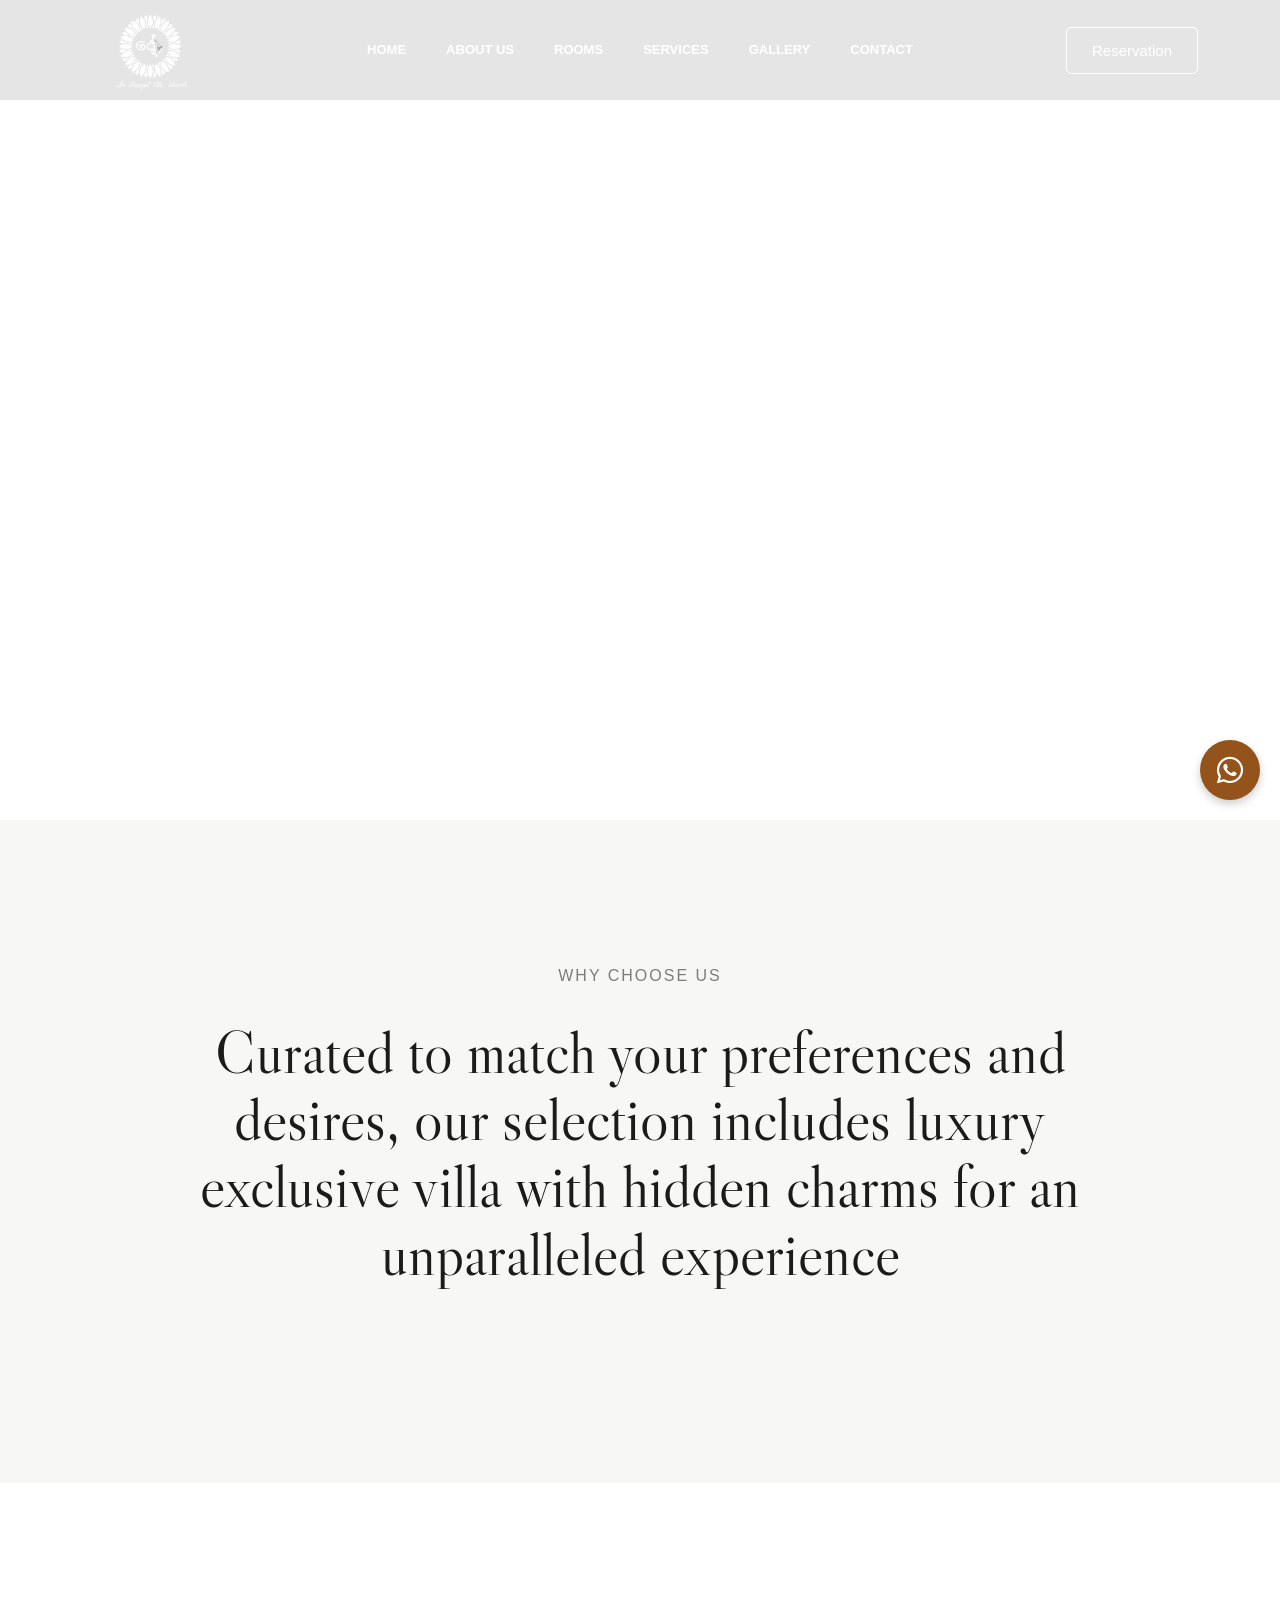
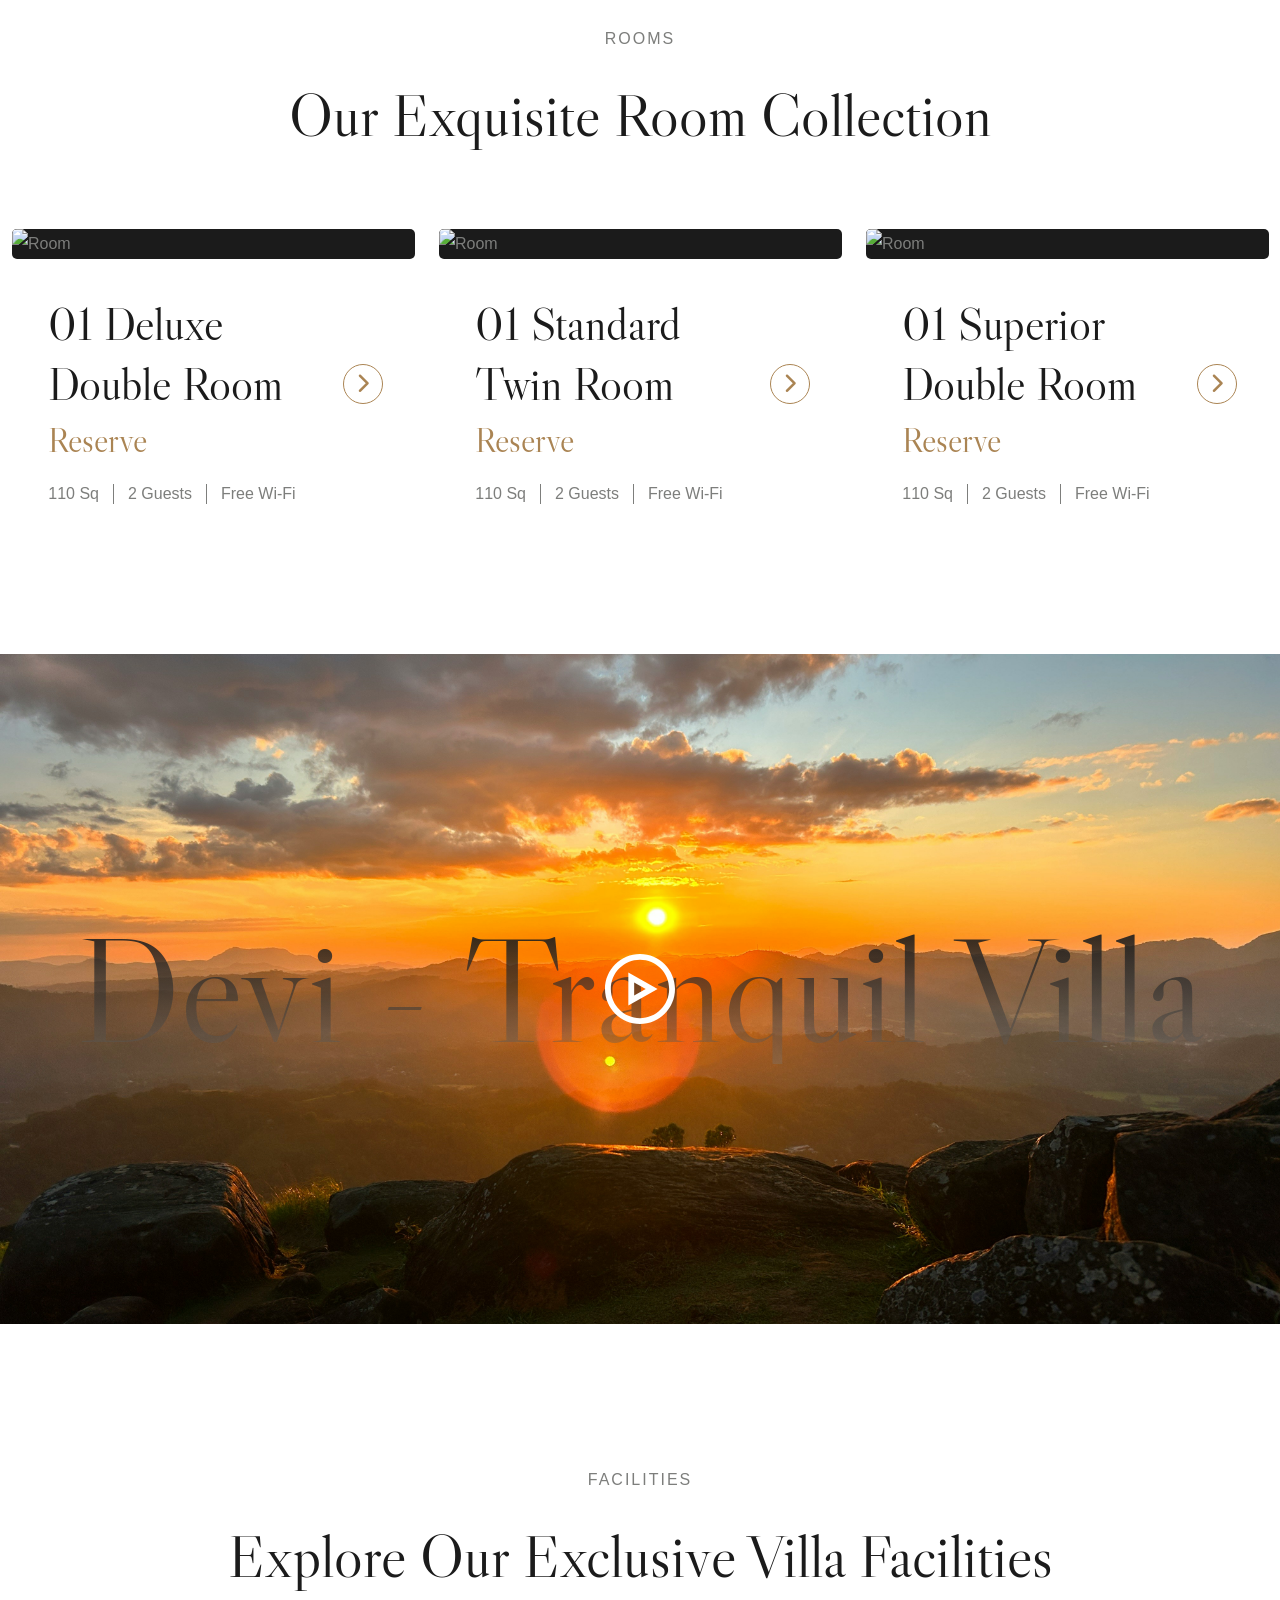
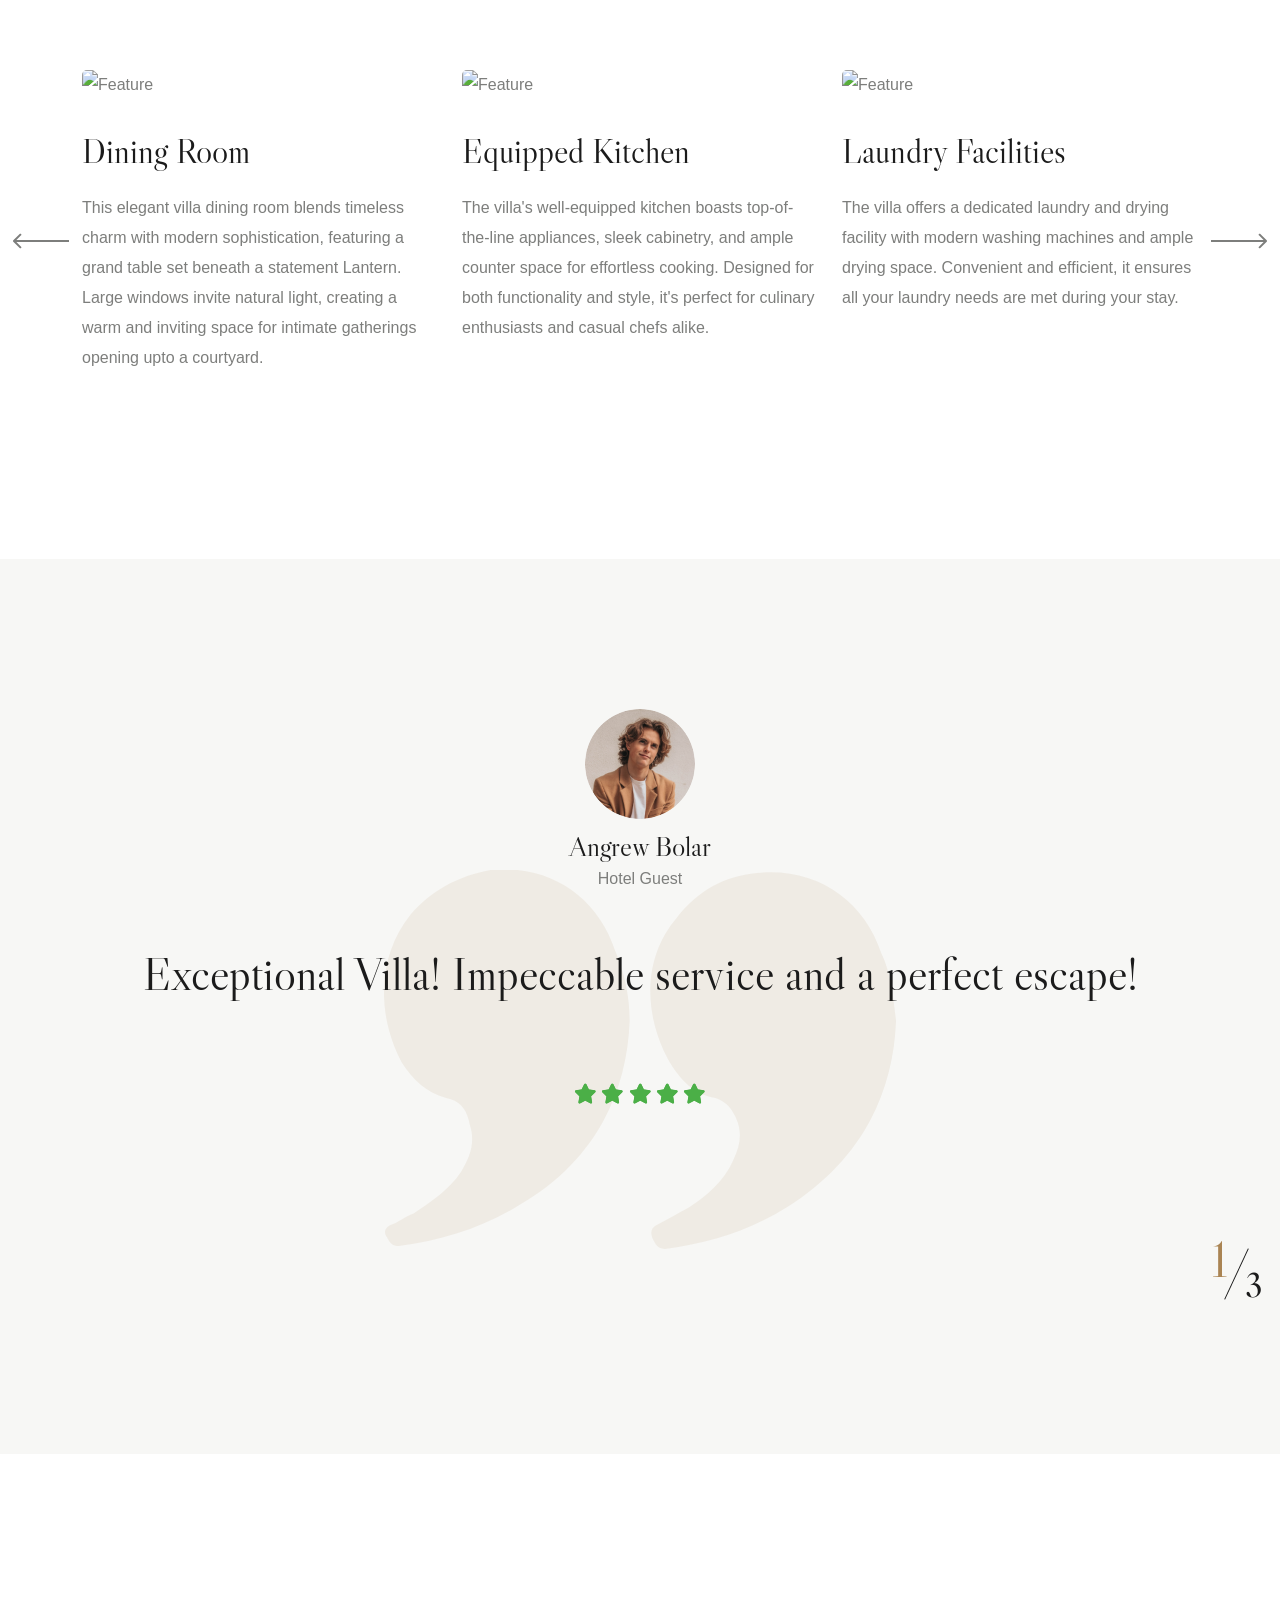
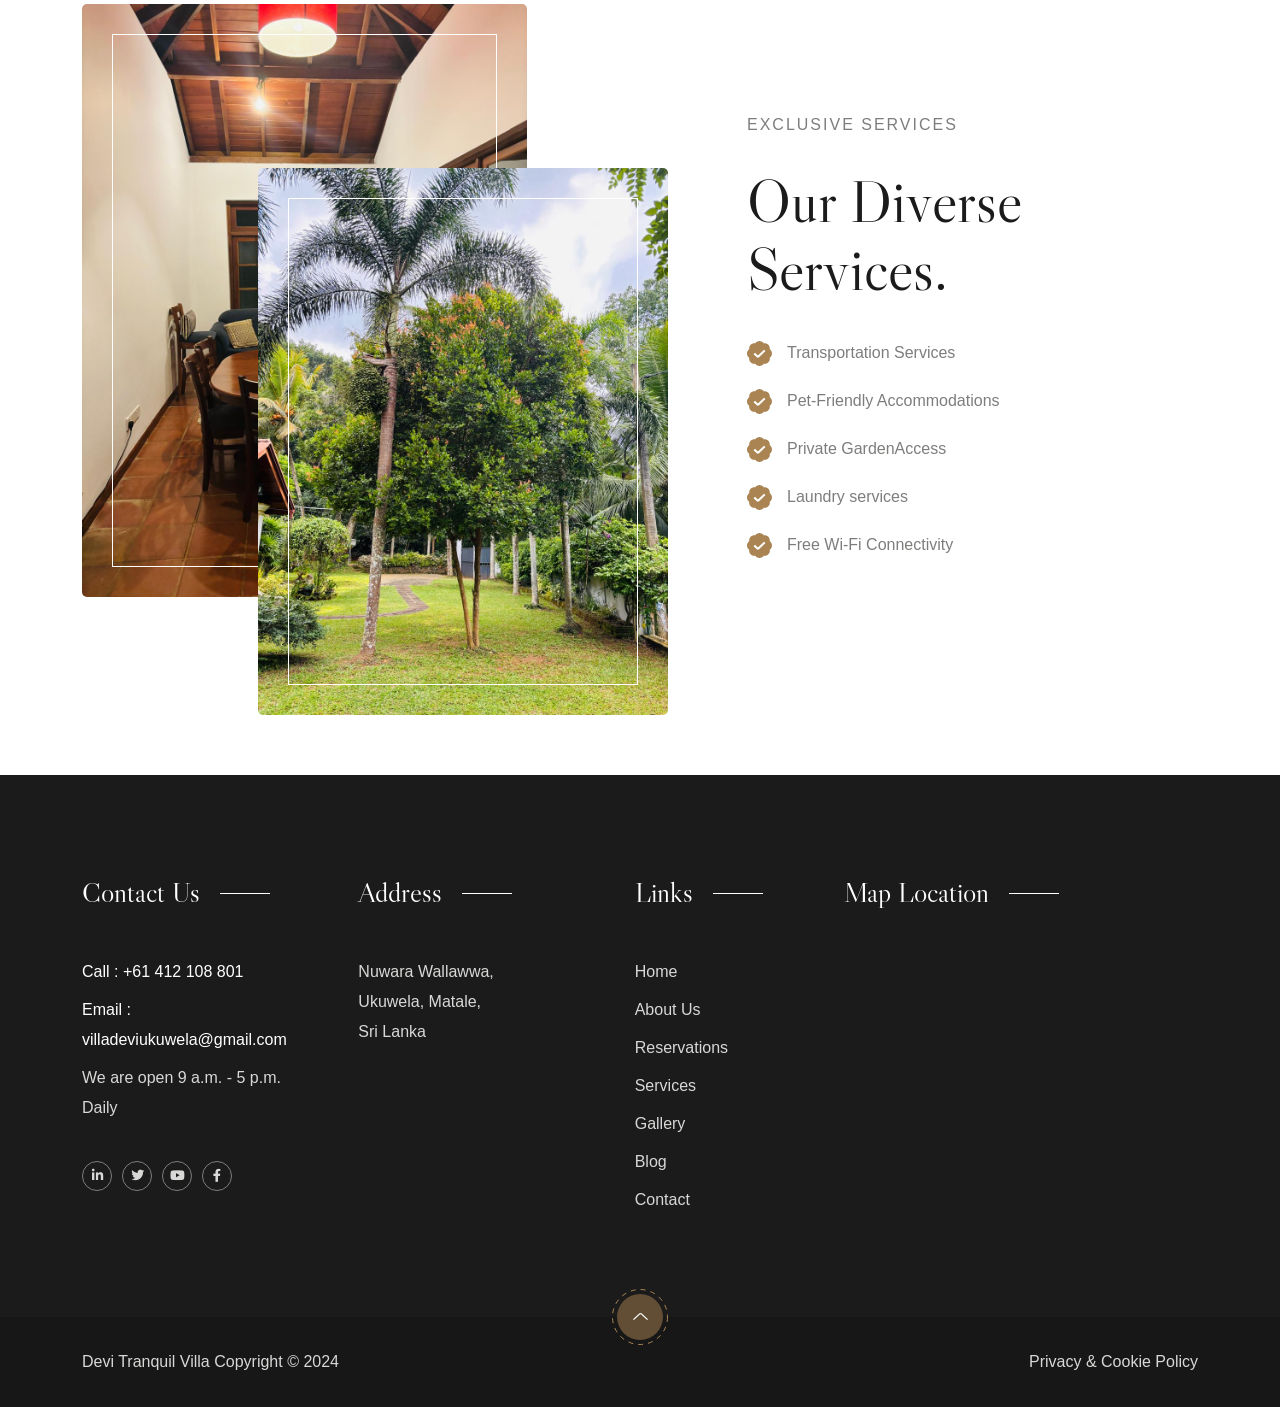
==== commit e9fbe98f: "Changed default descriptions added room varieties and services. Changed Email address and open hours" ====
--- a/src/pages/index.html
+++ b/src/pages/index.html
@@ -114,37 +114,7 @@
                     A hill countryoasis for tranquility and rejuvenation
                     <img class="cs_hero_subtitle_icon_2 position-absolute end-0" src="../assets/images/icons/star.svg" alt="Star">    
                   </p>
-                  <h1 class="cs_hero_title cs_fs_89 cs_white_color mb-0">Welcome to Our Luxurious <br>Hotel & Resort</h1>
-                </div>
-              </div>
-            </div>
-          </div>
-          <div class="swiper-slide">
-            <div class="cs_hero cs_style_1 cs_center text-center position-relative">
-              <figure class="cs_swiper_parallax_bg cs_hero_bg cs_bg_filed h-100 w-100 position-absolute top-0 start-0 mb-0" data-src="../assets/images/backgrounds/home_2.jpg""></figure>
-              <div class="container position-relative cs_zindex_3">
-                <div class="cs_hero_text">
-                  <p class="cs_hero_subtitle cs_white_color text-uppercase d-inline-flex position-relative cs_mb_25 cs_letter_spacing_1">
-                    <img class="cs_hero_subtitle_icon_1 position-absolute start-0" src="../assets/images/icons/star.svg" alt="Star">            
-                    A peaceful haven by the hills for rest and renewal
-                    <img class="cs_hero_subtitle_icon_2 position-absolute end-0" src="../assets/images/icons/star.svg" alt="Star">    
-                  </p>
-                  <h1 class="cs_hero_title cs_fs_89 cs_white_color mb-0">Greetings from Our Opulent <br>Hotel & Resort</h1>
-                </div>
-              </div>
-            </div>
-          </div>
-          <div class="swiper-slide">
-            <div class="cs_hero cs_style_1 cs_center text-center position-relative">
-              <figure class="cs_swiper_parallax_bg cs_hero_bg cs_bg_filed h-100 w-100 position-absolute top-0 start-0 mb-0" data-src="../assets/images/backgrounds/home_3.jpg"></figure>
-              <div class="container position-relative cs_zindex_3">
-                <div class="cs_hero_text">
-                  <p class="cs_hero_subtitle cs_white_color text-uppercase d-inline-flex position-relative cs_mb_25 cs_letter_spacing_1">
-                    <img class="cs_hero_subtitle_icon_1 position-absolute start-0" src="../assets/images/icons/star.svg" alt="Star">            
-                    A hill countryoasis for tranquility and rejuvenation
-                    <img class="cs_hero_subtitle_icon_2 position-absolute end-0" src="../assets/images/icons/star.svg" alt="Star">    
-                  </p>
-                  <h1 class="cs_hero_title cs_fs_89 cs_white_color mb-0">Welcome to Our Luxurious <br>Hotel & Resort</h1>
+                  <h1 class="cs_hero_title cs_fs_89 cs_white_color mb-0">Welcome to Our Luxurious Villa</h1>
                 </div>
               </div>
             </div>
@@ -159,12 +129,12 @@
                     A peaceful haven by the hills for rest and renewal
                     <img class="cs_hero_subtitle_icon_2 position-absolute end-0" src="../assets/images/icons/star.svg" alt="Star">    
                   </p>
-                  <h1 class="cs_hero_title cs_fs_89 cs_white_color mb-0">Greetings from Our Opulent <br>Hotel & Resort</h1>
-                </div>
-              </div>
-            </div>
-          </div>
-        </div>
+                  <h1 class="cs_hero_title cs_fs_89 cs_white_color mb-0">Greetings from Our Opulent Villa</h1>
+                </div>
+              </div>
+            </div>
+          </div>
+          
         <!-- If we need navigation buttons -->
         <div class="cs_slider_navigation cs_white_color">
           <div class="cs_swiper_button_prev">
@@ -189,7 +159,7 @@
         <div class="cs_about cs_style_1">
           <div class="cs_section_heading cs_style_1 text-center">
             <p class="cs_section_subtitle cs_medium cs_letter_spacing_1 cs_mb_28 cs_mb_lg_15 text-uppercase wow fadeInUp" data-wow-duration="0.8s" data-wow-delay="0.2s">WHY CHOOSE US</p>
-            <h2 class="cs_fs_67 cs_mb_45">Curated to match your preferences and desires, our selection includes luxury resorts, exclusive tours, and transfers for an unparalleled  experience</h2>
+            <h2 class="cs_fs_67 cs_mb_45">Curated to match your preferences and desires, our selection includes luxury exclusive villa with hidden charms for an unparalleled experience</h2>
           </div>
         </div>
       </div>
@@ -201,8 +171,8 @@
       <div class="cs_height_141 cs_height_lg_75"></div>
       <div class="container">
         <div class="cs_section_heading cs_style_1 text-center">
-          <p class="cs_section_subtitle cs_medium cs_letter_spacing_1 cs_mb_28 cs_mb_lg_15 text-uppercase">Rooms & Suites</p>
-          <h2 class="cs_fs_67 mb-0 wow fadeInUp" data-wow-duration="0.8s" data-wow-delay="0.2s">Our Exquisite Rooms & Suites Collection</h2>
+          <p class="cs_section_subtitle cs_medium cs_letter_spacing_1 cs_mb_28 cs_mb_lg_15 text-uppercase">Rooms</p>
+          <h2 class="cs_fs_67 mb-0 wow fadeInUp" data-wow-duration="0.8s" data-wow-delay="0.2s">Our Exquisite Room Collection</h2>
         </div>
         <div class="cs_height_80 cs_height_lg_50"></div>
       </div>
@@ -217,7 +187,7 @@
                     <img src="../assets/images/gallery/IMG_0784.JPG" alt="Room">
                   </a>
                   <div class="cs_card_info position-relative">
-                    <h2 class="cs_card_title cs_fs_50 cs_mb_4"><a href="#">Deluxe Room</a></h2>
+                    <h2 class="cs_card_title cs_fs_50 cs_mb_4"><a href="#">01 Deluxe Double Room</a></h2>
                     <div class="cs_card_price cs_mb_17">
                       <!-- <span class="cs_primary_color">From</span> -->
                       <span class="cs_accent_color cs_fs_38 cs_primary_font">Reserve</span>
@@ -240,7 +210,7 @@
                     <img src="../assets/images/gallery/IMG_0784.JPG" alt="Room">
                   </a>
                   <div class="cs_card_info position-relative">
-                    <h2 class="cs_card_title cs_fs_50 cs_mb_4"><a href="#">Standard Room</a></h2>
+                    <h2 class="cs_card_title cs_fs_50 cs_mb_4"><a href="#">01 Standard Twin Room</a></h2>
                     <div class="cs_card_price cs_mb_17">
                       <!-- <span class="cs_primary_color">From</span> -->
                       <span class="cs_accent_color cs_fs_38 cs_primary_font">Reserve</span>
@@ -263,7 +233,7 @@
                     <img src="../assets/images/gallery/IMG_0784.JPG" alt="Room">
                   </a>
                   <div class="cs_card_info position-relative">
-                    <h2 class="cs_card_title cs_fs_50 cs_mb_4"><a href="#">Superior Room</a></h2>
+                    <h2 class="cs_card_title cs_fs_50 cs_mb_4"><a href="#">01 Superior Double Room</a></h2>
                     <div class="cs_card_price cs_mb_17">
                       <!-- <span class="cs_primary_color">From</span> -->
                       <span class="cs_accent_color cs_fs_38 cs_primary_font">Reserve</span>
@@ -286,7 +256,7 @@
                     <img src="../assets/images/gallery/IMG_0784.JPG" alt="Room">
                   </a>
                   <div class="cs_card_info position-relative">
-                    <h2 class="cs_card_title cs_fs_50 cs_mb_4"><a href="#">Deluxe Room</a></h2>
+                    <h2 class="cs_card_title cs_fs_50 cs_mb_4"><a href="#">01 Standard Single Room</a></h2>
                     <div class="cs_card_price cs_mb_17">
                       <!-- <span class="cs_primary_color">From</span> -->
                       <span class="cs_accent_color cs_fs_38 cs_primary_font">Reserve</span>
@@ -333,6 +303,29 @@
                   </a>
                   <div class="cs_card_info position-relative">
                     <h2 class="cs_card_title cs_fs_50 cs_mb_4"><a href="rooms.html">Superior Room</a></h2>
+                    <div class="cs_card_price cs_mb_17">
+                      <!-- <span class="cs_primary_color">From</span> -->
+                      <span class="cs_accent_color cs_fs_38 cs_primary_font">Reserve</span>
+                    </div>
+                    <ul class="cs_card_list cs_mp_0">
+                      <li>110 Sq</li>
+                      <li>2 Guests</li>
+                      <li>Free Wi-Fi</li>
+                    </ul>
+                    <a href="rooms.html" class="cs_card_btn cs_center">
+                      <i class="fa-solid fa-chevron-right"></i>
+                    </a>
+                  </div>
+                </div>
+              </div>
+              <div class="cs_slide">
+                <div class="cs_card cs_style_1">
+                  <a href="rooms.html" class="cs_card_thumb d-block cs_radius_5 overflow-hidden position-relative cs_primary_bg">
+                    <img src="../assets/images/gallery/IMG_0784.JPG" alt="Room">
+                    <img src="../assets/images/gallery/IMG_0784.JPG" alt="Room">
+                  </a>
+                  <div class="cs_card_info position-relative">
+                    <h2 class="cs_card_title cs_fs_50 cs_mb_4"><a href="rooms.html">Standard Single Room</a></h2>
                     <div class="cs_card_price cs_mb_17">
                       <!-- <span class="cs_primary_color">From</span> -->
                       <span class="cs_accent_color cs_fs_38 cs_primary_font">Reserve</span>
@@ -386,8 +379,8 @@
       <div class="cs_height_141 cs_height_lg_75"></div>
       <div class="container">
         <div class="cs_section_heading cs_style_1 text-center">
-          <p class="cs_section_subtitle cs_medium cs_letter_spacing_1 cs_mb_28 cs_mb_lg_15 text-uppercase">LUXARIOUS FECILITIES</p>
-          <h2 class="cs_fs_67 mb-0 wow fadeInUp" data-wow-duration="0.8s" data-wow-delay="0.2s">Explore Our Exclusive Resort Facilities</h2>
+          <p class="cs_section_subtitle cs_medium cs_letter_spacing_1 cs_mb_28 cs_mb_lg_15 text-uppercase">FACILITIES</p>
+          <h2 class="cs_fs_67 mb-0 wow fadeInUp" data-wow-duration="0.8s" data-wow-delay="0.2s">Explore Our Exclusive Villa Facilities</h2>
         </div>
         <div class="cs_height_80 cs_height_lg_50"></div>
       </div>
@@ -405,9 +398,12 @@
                   </a>
                   <div class="cs_post_info">
                     <h2 class="cs_post_title cs_fs_38 cs_mb_19">
-                      <a href="#">Restaurant & Bar</a>
+                      <a href="#">Dining Room</a>
                     </h2>
-                    <p class="cs_post_subtitle cs_mb_36">Exceptional dining awaits at our resort. Immerse yourself in exquisite  flavors with view to match. Pure indulgence, effortlessly delivered.</p>
+                    <p class="cs_post_subtitle cs_mb_36">This elegant villa dining room blends timeless charm with
+                      modern sophistication, featuring a grand table set beneath a statement Lantern. Large windows
+                      invite natural light, creating a warm and inviting space for intimate gatherings opening upto a
+                      courtyard.</p>
                   </div>
                 </div>
               </div>
@@ -421,9 +417,11 @@
                   </a>
                   <div class="cs_post_info">
                     <h2 class="cs_post_title cs_fs_38 cs_mb_19">
-                      <a href="#">Spa & Wellness</a>
+                      <a href="#">Equipped Kitchen</a>
                     </h2>
-                    <p class="cs_post_subtitle cs_mb_36">Discover serenity at our spa. Indulge in blissful treatments and unwind  in a haven of relaxation. Your path to rejuvenation starts here</p>
+                    <p class="cs_post_subtitle cs_mb_36">The villa's well-equipped kitchen boasts top-of-the-line
+                      appliances, sleek cabinetry, and ample counter space for effortless cooking. Designed for both
+                      functionality and style, it's perfect for culinary enthusiasts and casual chefs alike.</p>
                   </div>
                 </div>
               </div>
@@ -436,8 +434,10 @@
                     </span>
                   </a>
                   <div class="cs_post_info">
-                    <h2 class="cs_post_title cs_fs_38 cs_mb_19"><a href="#">Infinity Pool</a></h2>
-                    <p class="cs_post_subtitle cs_mb_36">Our Infinity Pool Escape. Surrender to breath taking  views and pure relaxation as you soak in the serenity of our infinity  pool.</p>
+                    <h2 class="cs_post_title cs_fs_38 cs_mb_19"><a href="#">Laundry Facilities</a></h2>
+                    <p class="cs_post_subtitle cs_mb_36">The villa offers a dedicated laundry and drying facility with
+                      modern washing machines and ample drying space. Convenient and efficient, it ensures all your
+                      laundry needs are met during your stay.</p>
                   </div>
                 </div>
               </div>
@@ -451,9 +451,11 @@
                   </a>
                   <div class="cs_post_info">
                     <h2 class="cs_post_title cs_fs_38 cs_mb_19">
-                      <a href="#">Restaurant & Bar</a>
+                      <a href="#">Private Garden with BBQ Facility</a>
                     </h2>
-                    <p class="cs_post_subtitle cs_mb_36">Exceptional dining awaits at our resort. Immerse yourself in exquisite  flavors with view to match. Pure indulgence, effortlessly delivered.</p>
+                    <p class="cs_post_subtitle cs_mb_36">Enjoy a serene private garden space perfect for alfresco dining
+                      and intimate outdoor entertainment. Surrounded by lush greenery, it offers a peaceful retreat
+                      right at your doorstep</p>
                   </div>
                 </div>
               </div>
@@ -467,23 +469,11 @@
                   </a>
                   <div class="cs_post_info">
                     <h2 class="cs_post_title cs_fs_38 cs_mb_19">
-                      <a href="#">Spa & Wellness</a>
+                      <a href="#">Parking</a>
                     </h2>
-                    <p class="cs_post_subtitle cs_mb_36">Discover serenity at our spa. Indulge in blissful treatments and unwind  in a haven of relaxation. Your path to rejuvenation starts here</p>
-                  </div>
-                </div>
-              </div>
-              <div class="cs_slide">
-                <div class="cs_post cs_style_1">
-                  <a href="#" class="cs_post_thumb cs_radius_5 overflow-hidden d-block cs_mb_29 cs_mb_lg_20 position-relative">
-                    <img src="../assets/images/common/feature_img_3.jpg" alt="Feature">
-                    <span class="cs_hover_icon cs_center position-absolute cs_white_color cs_zindex_2 cs_radius_5">
-                      <i class="fa-solid fa-arrow-up-right-from-square"></i>
-                    </span>
-                  </a>
-                  <div class="cs_post_info">
-                    <h2 class="cs_post_title cs_fs_38 cs_mb_19"><a href="#">Infinity Pool</a></h2>
-                    <p class="cs_post_subtitle cs_mb_36">Our Infinity Pool Escape. Surrender to breath taking  views and pure relaxation as you soak in the serenity of our infinity  pool.</p>
+                    <p class="cs_post_subtitle cs_mb_36">The villa includes secure parking space for up to three
+                      vehicles, offering both convenience and peace of mind. Ideal for families or groups traveling with
+                      multiple cars.</p>
                   </div>
                 </div>
               </div>
@@ -524,7 +514,7 @@
                         <h3 class="cs_fs_28 mb-0">Angrew Bolar</h3>
                         <p class="mb-0">Hotel Guest</p>
                       </div>
-                      <blockquote class="cs_testimonial_blockquote cs_fs_50 cs_primary_font cs_primary_color fst-normal cs_mb_75 cs_mb_lg_30">Exceptional resort! From the exquisite dining to the serene spa and the  captivating infinity pool, every moment was pure bliss. Impeccable  service and breathtaking views – a perfect escape!</blockquote>
+                      <blockquote class="cs_testimonial_blockquote cs_fs_50 cs_primary_font cs_primary_color fst-normal cs_mb_75 cs_mb_lg_30">Exceptional Villa! Impeccable service and a perfect escape!</blockquote>
                       <div class="cs_rating cs_green_color" data-rating="5">
                         <i class="fa-regular fa-star"></i>
                         <i class="fa-regular fa-star"></i>
@@ -550,7 +540,8 @@
                         <h3 class="cs_fs_28 mb-0">Cecilia Brooks</h3>
                         <p class="mb-0">Hotel Guest</p>
                       </div>
-                      <blockquote class="cs_testimonial_blockquote cs_fs_50 cs_primary_font cs_primary_color fst-normal cs_mb_75 cs_mb_lg_30">Exceptional resort! From the exquisite dining to the serene spa and the  captivating infinity pool, every moment was pure bliss. Impeccable  service and breathtaking views – a perfect escape!</blockquote>
+                      <blockquote class="cs_testimonial_blockquote cs_fs_50 cs_primary_font cs_primary_color fst-normal cs_mb_75 cs_mb_lg_30">Exceptional resort! From the exquisite dining to the serene spa and the captivating infinity
+                        pool, every moment was pure bliss. Impeccable service and breathtaking views – a perfect escape!</blockquote>
                       <div class="cs_height_75 cs_height_lg_30"></div>
                       <div class="cs_rating cs_green_color" data-rating="4.5">
                         <i class="fa-regular fa-star"></i>
@@ -577,7 +568,8 @@
                         <h3 class="cs_fs_28 mb-0">Carlo Basile</h3>
                         <p class="mb-0">VIP Guest</p>
                       </div>
-                      <blockquote class="cs_testimonial_blockquote cs_fs_50 cs_primary_font cs_primary_color fst-normal cs_mb_75 cs_mb_lg_30">Exceptional resort! From the exquisite dining to the serene spa and the  captivating infinity pool, every moment was pure bliss. Impeccable  service and breathtaking views – a perfect escape!</blockquote>
+                      <blockquote class="cs_testimonial_blockquote cs_fs_50 cs_primary_font cs_primary_color fst-normal cs_mb_75 cs_mb_lg_30">Exceptional resort! From the exquisite dining to the serene spa and the captivating infinity
+                        pool, every moment was pure bliss. Impeccable service and breathtaking views – a perfect escape!</blockquote>
                       <div class="cs_height_75 cs_height_lg_30"></div>
                       <div class="cs_rating cs_green_color" data-rating="4.5">
                         <i class="fa-regular fa-star"></i>
@@ -644,8 +636,9 @@
           <div class="col-lg-5">
             <div class="cs_section_heading cs_style_1">
               <div class="cs_section_heading">
-                <p class="cs_section_subtitle cs_medium cs_letter_spacing_1 cs_mb_28 cs_mb_lg_15 text-uppercase">PREMIUM SERVICES</p>
-                <h2 class="cs_fs_67 mb-0">Your Every Hotel Need, Met with Our Diverse Services.</h2>
+                <p class="cs_section_subtitle cs_medium cs_letter_spacing_1 cs_mb_28 cs_mb_lg_15 text-uppercase">EXCLUSIVE
+                  SERVICES</p>
+                <h2 class="cs_fs_67 mb-0">Our Diverse Services.</h2>
               </div>
             </div>
             <div class="cs_height_35 cs_height_lg_35"></div>
@@ -700,7 +693,7 @@
                   </clipPath>
                   </defs>
                 </svg>
-                24/7 Room Service
+                Laundry services
               </li>
               <li>
                 <svg width="25" height="25" viewBox="0 0 25 25" fill="none" xmlns="http://www.w3.org/2000/svg">
@@ -721,7 +714,7 @@
         </div>
       </div>
     </section><span><br><br></span>
-    <!-- End Servide Section -->
+    <!-- End Service Section -->
 
     
 
@@ -735,8 +728,8 @@
                 <h2 class="cs_widget_title cs_fs_28 cs_white_color"><span>Contact Us</span></h2>
                 <ul class="cs_menu_widget cs_mp0">
                   <li class="cs_white_color">Call : <a href="tel:+61412108801">+61 412 108 801</a></li>
-                  <li class="cs_white_color">Email : <a href="mailto:info@devitranquilvilla.com">info@devitranquilvilla.com</a></li>
-                  <li>We are open 24/7</li>
+                  <li class="cs_white_color">Email : <a href="mailto:villadeviukuwela@gmail.com">villadeviukuwela@gmail.com</a></li>
+                  <li>We are open 9 a.m. - 5 p.m. Daily</li>
                 </ul>
                 <div class="cs_social_btns cs_style_1">
                   <a href="#" class="cs_center">
--- a/src/assets/css/daterangepicker.css
+++ b/src/assets/css/daterangepicker.css
@@ -0,0 +1,427 @@
+.daterangepicker {
+  position: absolute;
+  color: inherit;
+  background-color: #fff;
+  border-radius: 4px;
+  border: 1px solid #ddd;
+  width: 278px;
+  max-width: none;
+  padding: 0;
+  margin-top: 7px;
+  top: 100px;
+  left: 20px;
+  z-index: 3001;
+  display: none;
+  font-family: arial;
+  font-size: 15px;
+  line-height: 1em;
+}
+
+.daterangepicker:before,
+.daterangepicker:after {
+  position: absolute;
+  display: inline-block;
+  border-bottom-color: rgba(0, 0, 0, 0.2);
+  content: "";
+}
+
+.daterangepicker:before {
+  top: -7px;
+  border-right: 7px solid transparent;
+  border-left: 7px solid transparent;
+  border-bottom: 7px solid #ccc;
+}
+
+.daterangepicker:after {
+  top: -6px;
+  border-right: 6px solid transparent;
+  border-bottom: 6px solid #fff;
+  border-left: 6px solid transparent;
+}
+
+.daterangepicker.opensleft:before {
+  right: 9px;
+}
+
+.daterangepicker.opensleft:after {
+  right: 10px;
+}
+
+.daterangepicker.openscenter:before {
+  left: 0;
+  right: 0;
+  width: 0;
+  margin-left: auto;
+  margin-right: auto;
+}
+
+.daterangepicker.openscenter:after {
+  left: 0;
+  right: 0;
+  width: 0;
+  margin-left: auto;
+  margin-right: auto;
+}
+
+.daterangepicker.opensright:before {
+  left: 9px;
+}
+
+.daterangepicker.opensright:after {
+  left: 10px;
+}
+
+.daterangepicker.drop-up {
+  margin-top: -7px;
+}
+
+.daterangepicker.drop-up:before {
+  top: initial;
+  bottom: -7px;
+  border-bottom: initial;
+  border-top: 7px solid #ccc;
+}
+
+.daterangepicker.drop-up:after {
+  top: initial;
+  bottom: -6px;
+  border-bottom: initial;
+  border-top: 6px solid #fff;
+}
+
+.daterangepicker.single .daterangepicker .ranges,
+.daterangepicker.single .drp-calendar {
+  float: none;
+}
+
+.daterangepicker.single .drp-selected {
+  display: none;
+}
+
+.daterangepicker.show-calendar .drp-calendar {
+  display: block;
+}
+
+.daterangepicker.show-calendar .drp-buttons {
+  display: block;
+}
+
+.daterangepicker.auto-apply .drp-buttons {
+  display: none;
+}
+
+.daterangepicker .drp-calendar {
+  display: none;
+  max-width: 270px;
+}
+
+.daterangepicker .drp-calendar.left {
+  padding: 8px 0 8px 8px;
+}
+
+.daterangepicker .drp-calendar.right {
+  padding: 8px;
+}
+
+.daterangepicker .drp-calendar.single .calendar-table {
+  border: none;
+}
+
+.daterangepicker .calendar-table .next span,
+.daterangepicker .calendar-table .prev span {
+  color: #fff;
+  border: solid black;
+  border-width: 0 2px 2px 0;
+  border-radius: 0;
+  display: inline-block;
+  padding: 3px;
+}
+
+.daterangepicker .calendar-table .next span {
+  transform: rotate(-45deg);
+  -webkit-transform: rotate(-45deg);
+}
+
+.daterangepicker .calendar-table .prev span {
+  transform: rotate(135deg);
+  -webkit-transform: rotate(135deg);
+}
+
+.daterangepicker .calendar-table th,
+.daterangepicker .calendar-table td {
+  white-space: nowrap;
+  text-align: center;
+  vertical-align: middle;
+  min-width: 32px;
+  width: 32px;
+  height: 24px;
+  line-height: 24px;
+  font-size: 12px;
+  border-radius: 4px;
+  border: 1px solid transparent;
+  white-space: nowrap;
+  cursor: pointer;
+}
+
+.daterangepicker .calendar-table {
+  border: 1px solid #fff;
+  border-radius: 4px;
+  background-color: #fff;
+}
+
+.daterangepicker .calendar-table table {
+  width: 100%;
+  margin: 0;
+  border-spacing: 0;
+  border-collapse: collapse;
+}
+
+.daterangepicker td.available:hover,
+.daterangepicker th.available:hover {
+  background-color: #eee;
+  border-color: transparent;
+  color: inherit;
+}
+
+.daterangepicker td.week,
+.daterangepicker th.week {
+  font-size: 80%;
+  color: #ccc;
+}
+
+.daterangepicker td.off,
+.daterangepicker td.off.in-range,
+.daterangepicker td.off.start-date,
+.daterangepicker td.off.end-date {
+  background-color: #fff;
+  border-color: transparent;
+  color: #999;
+}
+
+.daterangepicker td.in-range {
+  background-color: #ebf4f8;
+  border-color: transparent;
+  color: #000;
+  border-radius: 0;
+}
+
+.daterangepicker td.start-date {
+  border-radius: 4px 0 0 4px;
+}
+
+.daterangepicker td.end-date {
+  border-radius: 0 4px 4px 0;
+}
+
+.daterangepicker td.start-date.end-date {
+  border-radius: 4px;
+}
+
+.daterangepicker td.active,
+.daterangepicker td.active:hover {
+  background-color: #357ebd;
+  border-color: transparent;
+  color: #fff;
+}
+
+.daterangepicker th.month {
+  width: auto;
+}
+
+.daterangepicker td.disabled,
+.daterangepicker option.disabled {
+  color: #999;
+  cursor: not-allowed;
+  text-decoration: line-through;
+}
+
+.daterangepicker select.monthselect,
+.daterangepicker select.yearselect {
+  font-size: 12px;
+  padding: 1px;
+  height: auto;
+  margin: 0;
+  cursor: default;
+}
+
+.daterangepicker select.monthselect {
+  margin-right: 2%;
+  width: 56%;
+}
+
+.daterangepicker select.yearselect {
+  width: 40%;
+}
+
+.daterangepicker select.hourselect,
+.daterangepicker select.minuteselect,
+.daterangepicker select.secondselect,
+.daterangepicker select.ampmselect {
+  width: 50px;
+  margin: 0 auto;
+  background: #eee;
+  border: 1px solid #eee;
+  padding: 2px;
+  outline: 0;
+  font-size: 12px;
+}
+
+.daterangepicker .calendar-time {
+  text-align: center;
+  margin: 4px auto 0 auto;
+  line-height: 30px;
+  position: relative;
+}
+
+.daterangepicker .calendar-time select.disabled {
+  color: #ccc;
+  cursor: not-allowed;
+}
+
+.daterangepicker .drp-buttons {
+  clear: both;
+  text-align: right;
+  padding: 8px;
+  border-top: 1px solid #ddd;
+  display: none;
+  line-height: 12px;
+  vertical-align: middle;
+}
+
+.daterangepicker .drp-selected {
+  display: inline-block;
+  font-size: 12px;
+  padding-right: 8px;
+}
+
+.daterangepicker .drp-buttons .btn {
+  margin-left: 8px;
+  font-size: 12px;
+  font-weight: bold;
+  padding: 4px 8px;
+}
+
+.daterangepicker.show-ranges.single.rtl .drp-calendar.left {
+  border-right: 1px solid #ddd;
+}
+
+.daterangepicker.show-ranges.single.ltr .drp-calendar.left {
+  border-left: 1px solid #ddd;
+}
+
+.daterangepicker.show-ranges.rtl .drp-calendar.right {
+  border-right: 1px solid #ddd;
+}
+
+.daterangepicker.show-ranges.ltr .drp-calendar.left {
+  border-left: 1px solid #ddd;
+}
+
+.daterangepicker .ranges {
+  float: none;
+  text-align: left;
+  margin: 0;
+}
+
+.daterangepicker.show-calendar .ranges {
+  margin-top: 8px;
+}
+
+.daterangepicker .ranges ul {
+  list-style: none;
+  margin: 0 auto;
+  padding: 0;
+  width: 100%;
+}
+
+.daterangepicker .ranges li {
+  font-size: 12px;
+  padding: 8px 12px;
+  cursor: pointer;
+}
+
+.daterangepicker .ranges li:hover {
+  background-color: #eee;
+}
+
+.daterangepicker .ranges li.active {
+  background-color: #08c;
+  color: #fff;
+}
+
+/*  Larger Screen Styling */
+@media (min-width: 564px) {
+  .daterangepicker {
+    width: auto;
+  }
+
+  .daterangepicker .ranges ul {
+    width: 140px;
+  }
+
+  .daterangepicker.single .ranges ul {
+    width: 100%;
+  }
+
+  .daterangepicker.single .drp-calendar.left {
+    clear: none;
+  }
+
+  .daterangepicker.single .ranges,
+  .daterangepicker.single .drp-calendar {
+    float: left;
+  }
+
+  .daterangepicker {
+    direction: ltr;
+    text-align: left;
+  }
+
+  .daterangepicker .drp-calendar.left {
+    clear: left;
+    margin-right: 0;
+  }
+
+  .daterangepicker .drp-calendar.left .calendar-table {
+    border-right: none;
+    border-top-right-radius: 0;
+    border-bottom-right-radius: 0;
+  }
+
+  .daterangepicker .drp-calendar.right {
+    margin-left: 0;
+  }
+
+  .daterangepicker .drp-calendar.right .calendar-table {
+    border-left: none;
+    border-top-left-radius: 0;
+    border-bottom-left-radius: 0;
+  }
+
+  .daterangepicker .drp-calendar.left .calendar-table {
+    padding-right: 8px;
+  }
+
+  .daterangepicker .ranges,
+  .daterangepicker .drp-calendar {
+    float: left;
+  }
+}
+
+@media (min-width: 730px) {
+  .daterangepicker .ranges {
+    width: auto;
+  }
+
+  .daterangepicker .ranges {
+    float: left;
+  }
+
+  .daterangepicker.rtl .ranges {
+    float: right;
+  }
+
+  .daterangepicker .drp-calendar.left {
+    clear: none !important;
+  }
+}
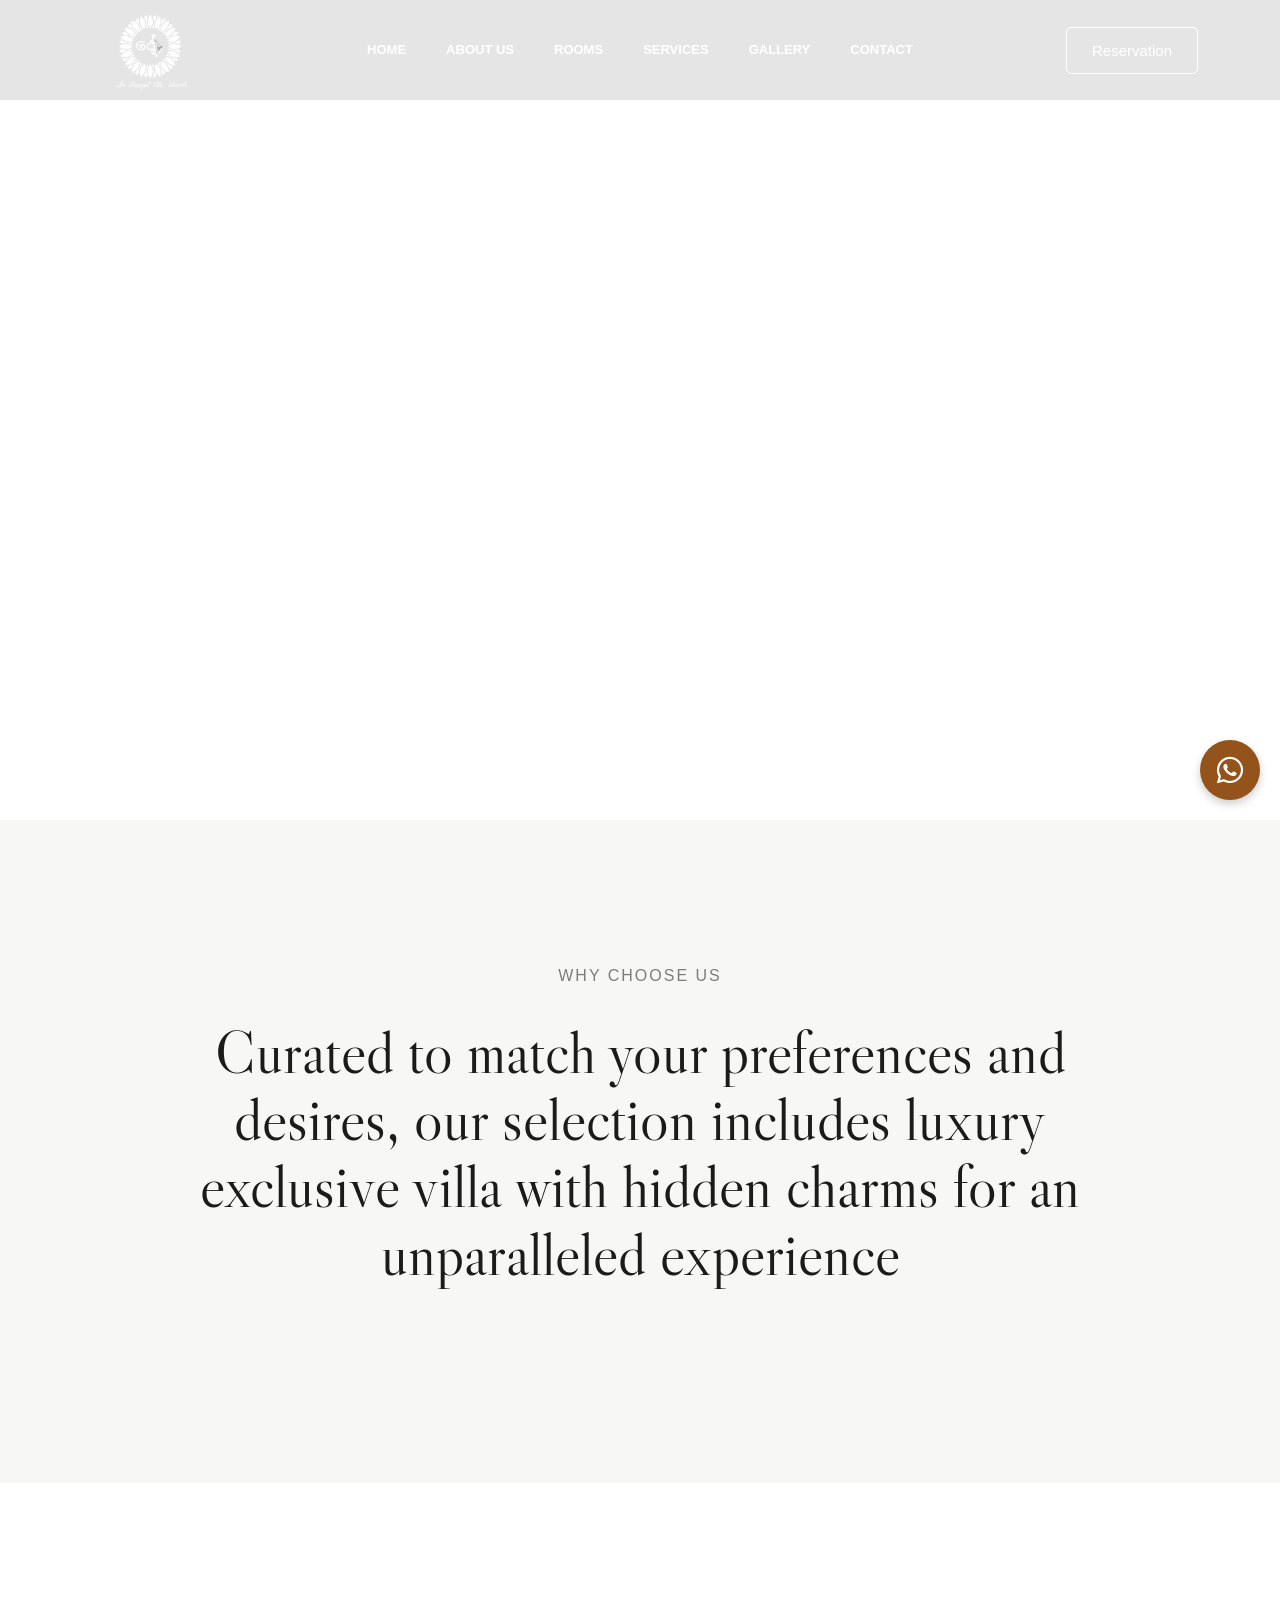
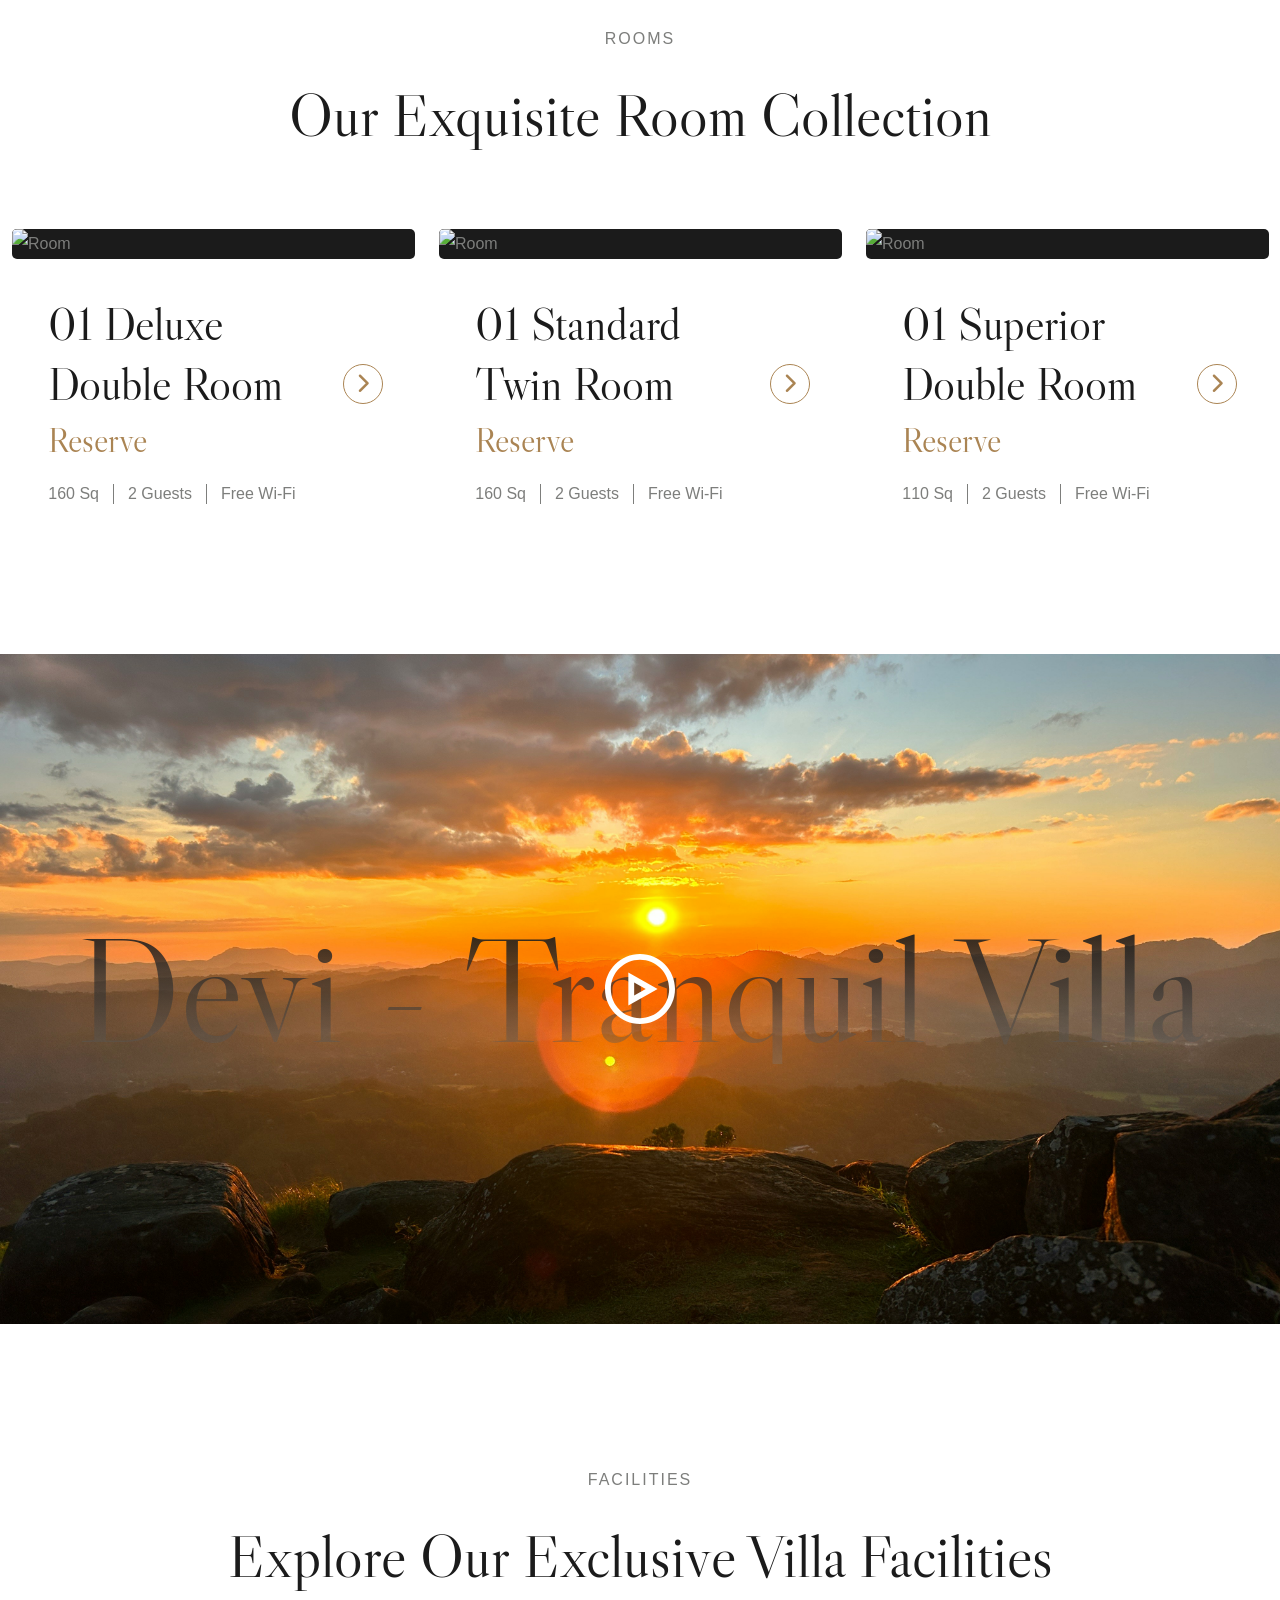
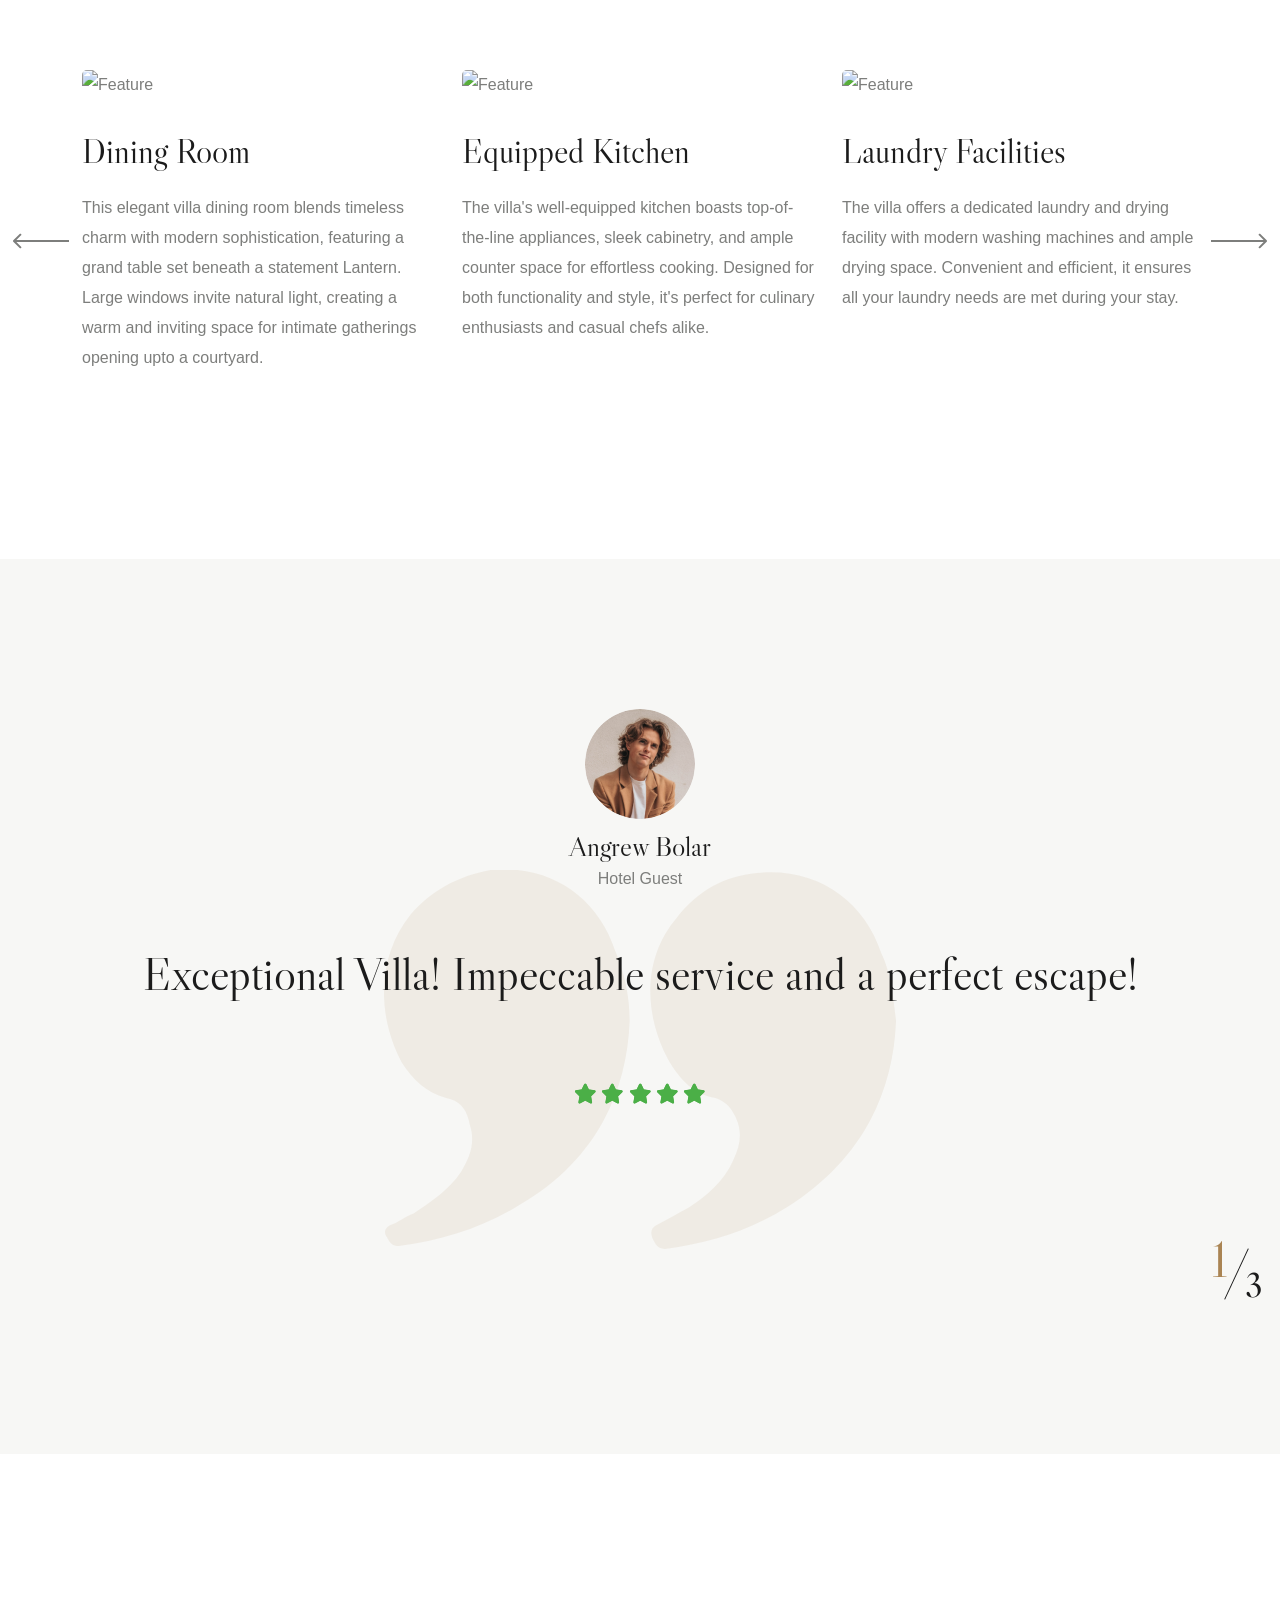
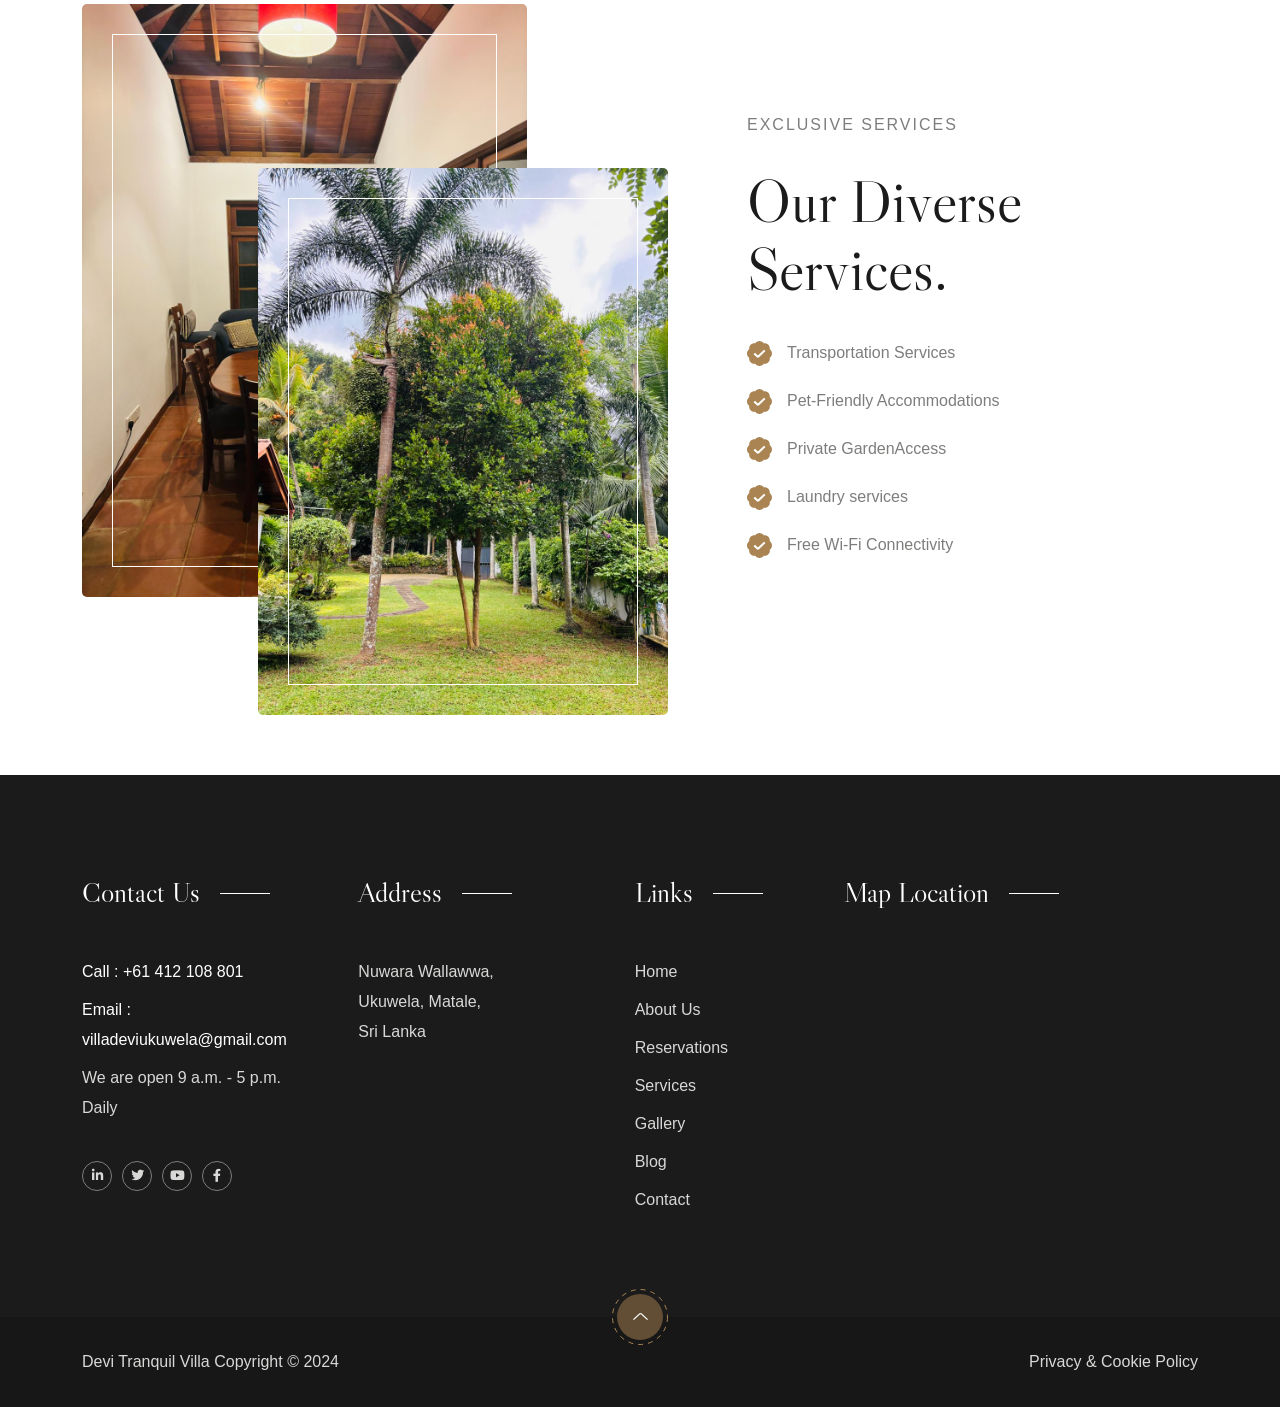
==== commit f332c5e1: "Tailored commit" ====
--- a/src/pages/index.html
+++ b/src/pages/index.html
@@ -193,7 +193,7 @@
                       <span class="cs_accent_color cs_fs_38 cs_primary_font">Reserve</span>
                     </div>
                     <ul class="cs_card_list cs_mp_0">
-                      <li>110 Sq</li>
+                      <li>160 Sq</li>
                       <li>2 Guests</li>
                       <li>Free Wi-Fi</li>
                     </ul>
@@ -211,6 +211,29 @@
                   </a>
                   <div class="cs_card_info position-relative">
                     <h2 class="cs_card_title cs_fs_50 cs_mb_4"><a href="#">01 Standard Twin Room</a></h2>
+                    <div class="cs_card_price cs_mb_17">
+                      <!-- <span class="cs_primary_color">From</span> -->
+                      <span class="cs_accent_color cs_fs_38 cs_primary_font">Reserve</span>
+                    </div>
+                    <ul class="cs_card_list cs_mp_0">
+                      <li>160 Sq</li>
+                      <li>2 Guests</li>
+                      <li>Free Wi-Fi</li>
+                    </ul>
+                    <a href="#" class="cs_card_btn cs_center">
+                      <i class="fa-solid fa-chevron-right"></i>
+                    </a>
+                  </div>
+                </div>
+              </div>
+              <div class="cs_slide">
+                <div class="cs_card cs_style_1">
+                  <a href="#" class="cs_card_thumb d-block cs_radius_5 overflow-hidden position-relative cs_primary_bg">
+                    <img src="../assets/images/gallery/IMG_0784.JPG" alt="Room">
+                    <img src="../assets/images/gallery/IMG_0784.JPG" alt="Room">
+                  </a>
+                  <div class="cs_card_info position-relative">
+                    <h2 class="cs_card_title cs_fs_50 cs_mb_4"><a href="#">01 Superior Double Room</a></h2>
                     <div class="cs_card_price cs_mb_17">
                       <!-- <span class="cs_primary_color">From</span> -->
                       <span class="cs_accent_color cs_fs_38 cs_primary_font">Reserve</span>
@@ -233,13 +256,13 @@
                     <img src="../assets/images/gallery/IMG_0784.JPG" alt="Room">
                   </a>
                   <div class="cs_card_info position-relative">
-                    <h2 class="cs_card_title cs_fs_50 cs_mb_4"><a href="#">01 Superior Double Room</a></h2>
+                    <h2 class="cs_card_title cs_fs_50 cs_mb_4"><a href="#">01 Standard Single Room</a></h2>
                     <div class="cs_card_price cs_mb_17">
                       <!-- <span class="cs_primary_color">From</span> -->
                       <span class="cs_accent_color cs_fs_38 cs_primary_font">Reserve</span>
                     </div>
                     <ul class="cs_card_list cs_mp_0">
-                      <li>110 Sq</li>
+                      <li>80 Sq</li>
                       <li>2 Guests</li>
                       <li>Free Wi-Fi</li>
                     </ul>
@@ -256,36 +279,13 @@
                     <img src="../assets/images/gallery/IMG_0784.JPG" alt="Room">
                   </a>
                   <div class="cs_card_info position-relative">
-                    <h2 class="cs_card_title cs_fs_50 cs_mb_4"><a href="#">01 Standard Single Room</a></h2>
-                    <div class="cs_card_price cs_mb_17">
-                      <!-- <span class="cs_primary_color">From</span> -->
-                      <span class="cs_accent_color cs_fs_38 cs_primary_font">Reserve</span>
-                    </div>
-                    <ul class="cs_card_list cs_mp_0">
-                      <li>110 Sq</li>
-                      <li>2 Guests</li>
-                      <li>Free Wi-Fi</li>
-                    </ul>
-                    <a href="#" class="cs_card_btn cs_center">
-                      <i class="fa-solid fa-chevron-right"></i>
-                    </a>
-                  </div>
-                </div>
-              </div>
-              <div class="cs_slide">
-                <div class="cs_card cs_style_1">
-                  <a href="#" class="cs_card_thumb d-block cs_radius_5 overflow-hidden position-relative cs_primary_bg">
-                    <img src="../assets/images/gallery/IMG_0784.JPG" alt="Room">
-                    <img src="../assets/images/gallery/IMG_0784.JPG" alt="Room">
-                  </a>
-                  <div class="cs_card_info position-relative">
                     <h2 class="cs_card_title cs_fs_50 cs_mb_4"><a href="#">Standard Room</a></h2>
                     <div class="cs_card_price cs_mb_17">
                       <!-- <span class="cs_primary_color">From</span> -->
                       <span class="cs_accent_color cs_fs_38 cs_primary_font">Reserve</span>
                     </div>
                     <ul class="cs_card_list cs_mp_0">
-                      <li>110 Sq</li>
+                      <li>80 Sq</li>
                       <li>2 Guests</li>
                       <li>Free Wi-Fi</li>
                     </ul>
@@ -444,7 +444,7 @@
               <div class="cs_slide">
                 <div class="cs_post cs_style_1">
                   <a href="#" class="cs_post_thumb cs_radius_5 overflow-hidden d-block cs_mb_29 cs_mb_lg_20 position-relative">
-                    <img src="../assets/images/common/feature_img_1.jpg" alt="Feature">
+                    <img src="../assets/images/gallery/IMG_0522.JPG" alt="Feature">
                     <span class="cs_hover_icon cs_center position-absolute cs_white_color cs_zindex_2 cs_radius_5">
                       <i class="fa-solid fa-arrow-up-right-from-square"></i>
                     </span>
@@ -462,7 +462,7 @@
               <div class="cs_slide">
                 <div class="cs_post cs_style_1">
                   <a href="#" class="cs_post_thumb cs_radius_5 overflow-hidden d-block cs_mb_29 cs_mb_lg_20 position-relative">
-                    <img src="../assets/images/common/feature_img_2.jpg" alt="Feature">
+                    <img src="../assets/images/gallery/IMG_0522.JPG" alt="Feature">
                     <span class="cs_hover_icon cs_center position-absolute cs_white_color cs_zindex_2 cs_radius_5">
                       <i class="fa-solid fa-arrow-up-right-from-square"></i>
                     </span>
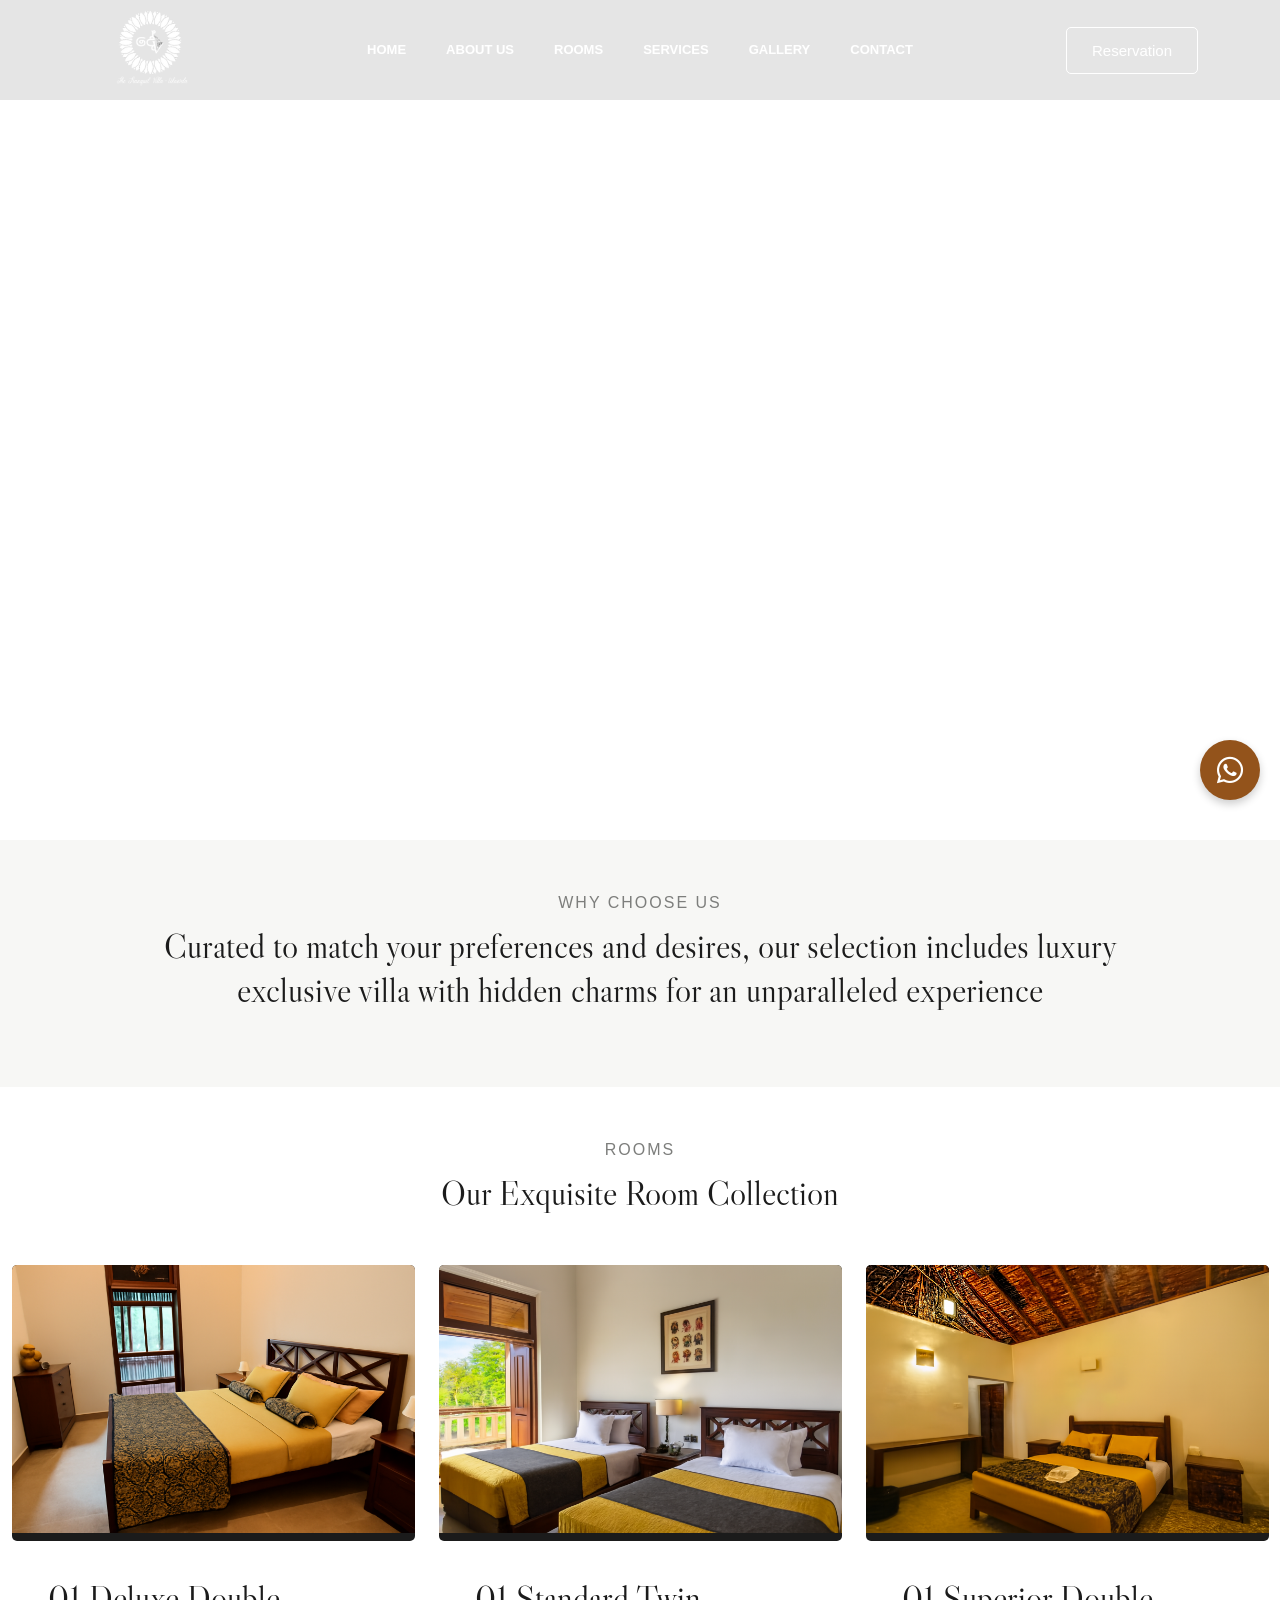
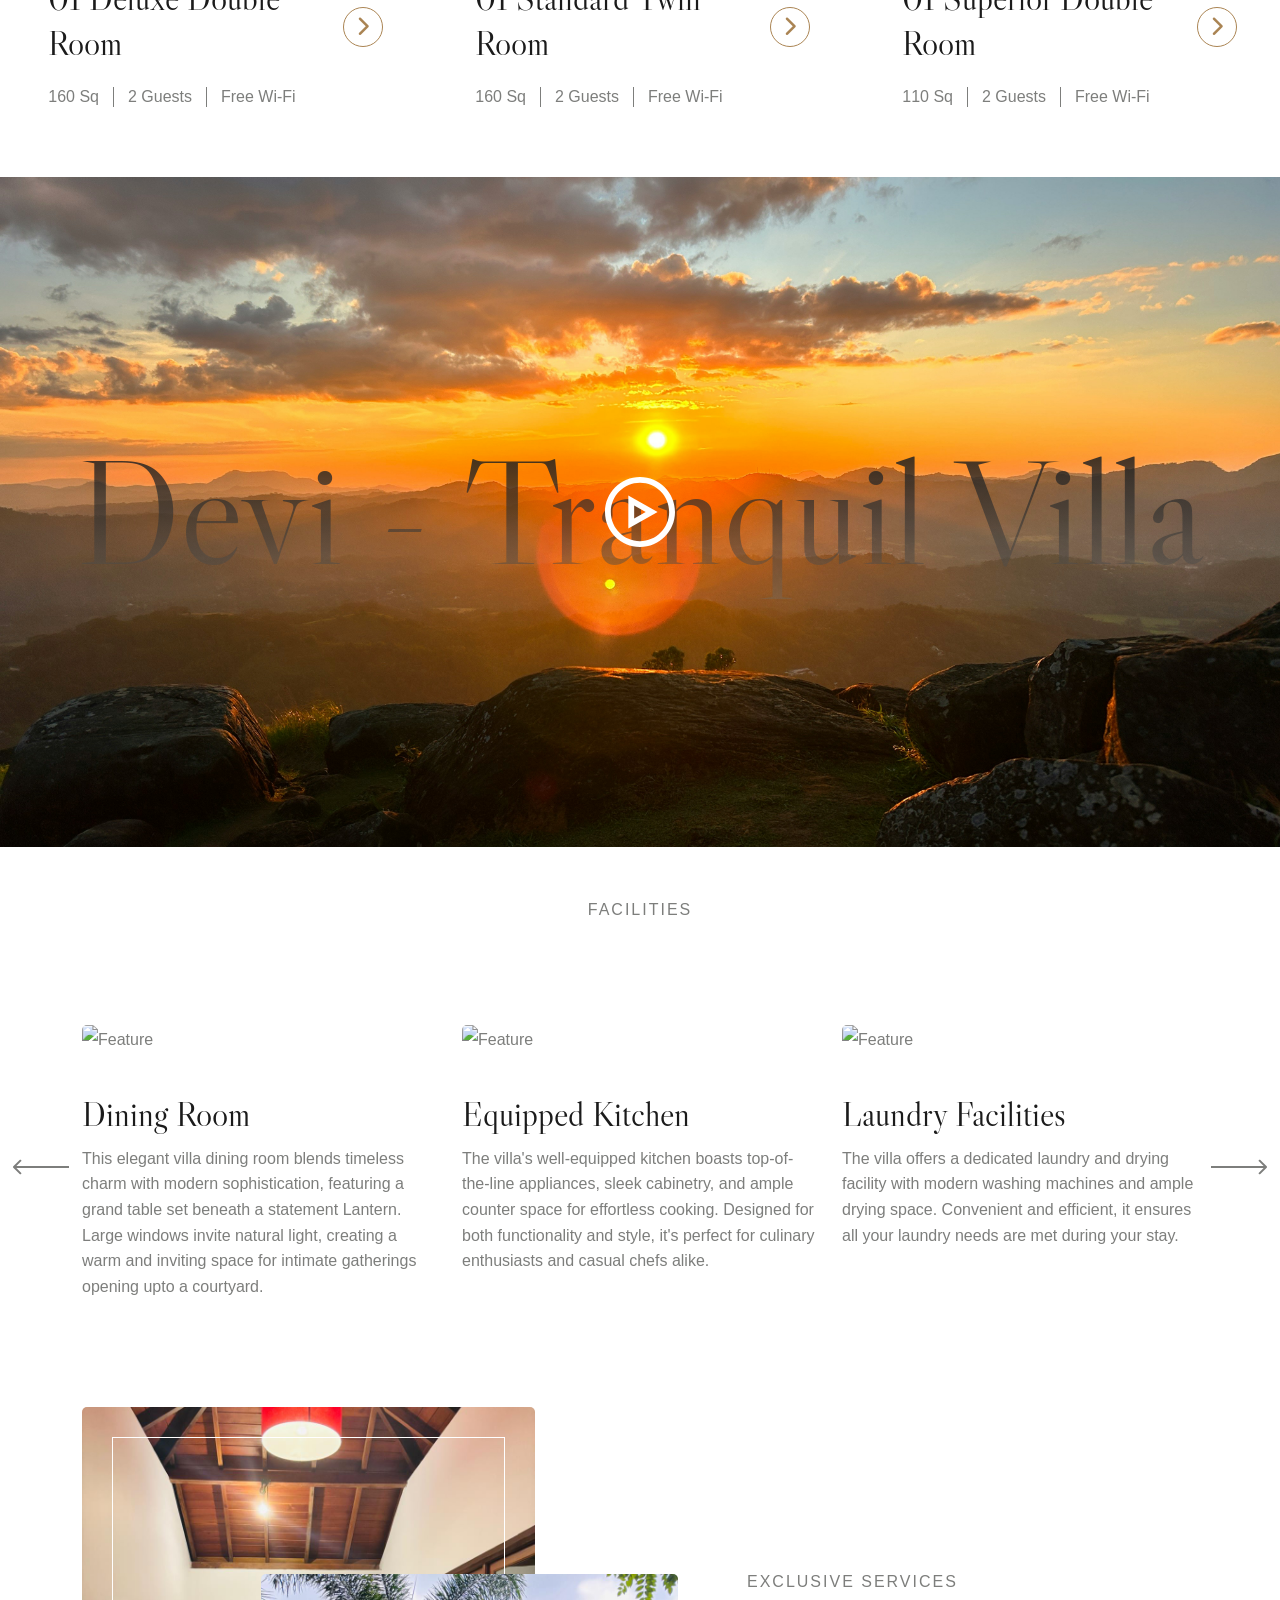
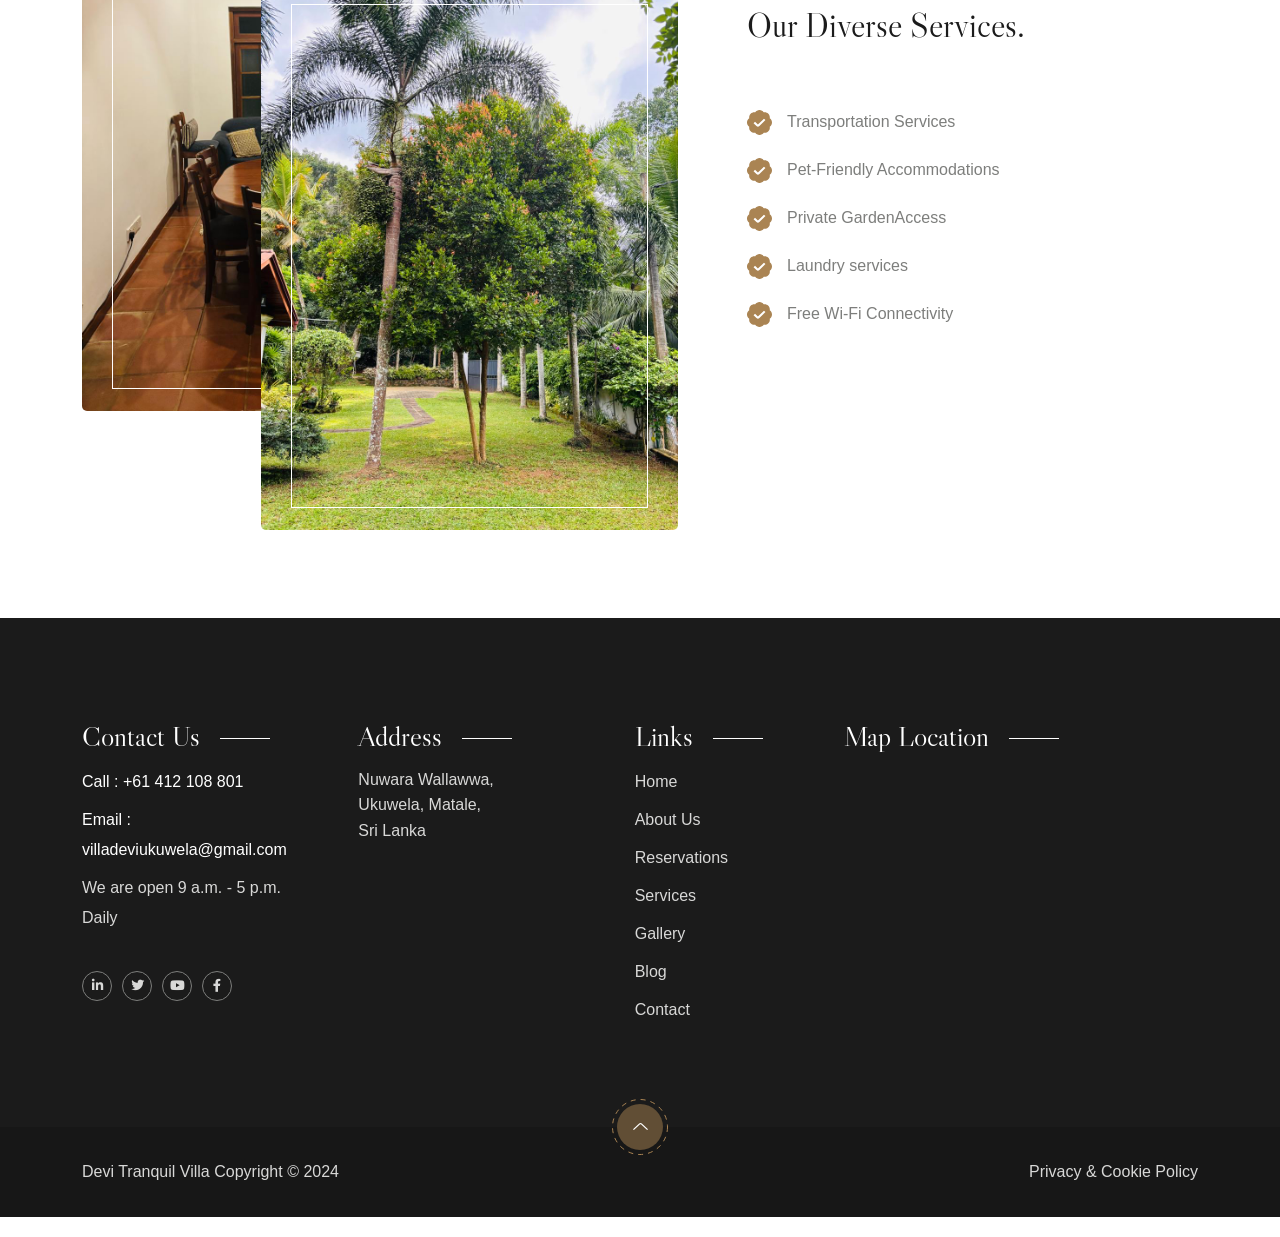
==== commit dc9be15c: "Make styles more compact and clean; Change sizes of h2; Added some images in room.html." ====
--- a/src/pages/index.html
+++ b/src/pages/index.html
@@ -21,9 +21,217 @@
     <link rel="manifest" href="../assets/images/logos/site.webmanifest">
 
     <style>
+      /* Global compact spacing */
+      p {
+        margin-bottom: 8px !important;
+        line-height: 1.6 !important;
+      }
+
+      h1,
+      h2,
+      h3,
+      h4,
+      h5,
+      h6 {
+        margin-bottom: 12px !important;
+        line-height: 1.3 !important;
+      }
+
+      img {
+        margin-bottom: 8px !important;
+      }
+
+      /* Compact section spacing */
+      .cs_height_150 {
+        height: 60px !important;
+      }
+
+      .cs_height_141 {
+        height: 60px !important;
+      }
+
+      .cs_height_145 {
+        height: 60px !important;
+      }
+
+      .cs_height_140 {
+        height: 60px !important;
+      }
+
+      .cs_height_80 {
+        height: 40px !important;
+      }
+
+      .cs_height_70 {
+        height: 35px !important;
+      }
+
+      .cs_height_50 {
+        height: 25px !important;
+      }
+
+      .cs_height_45 {
+        height: 25px !important;
+      }
+
+      .cs_height_37 {
+        height: 20px !important;
+      }
+
+      .cs_height_25 {
+        height: 15px !important;
+      }
+
+      .cs_height_16 {
+        height: 10px !important;
+      }
+
+      /* Large screen compact spacing */
+      .cs_height_lg_75 {
+        height: 30px !important;
+      }
+
+      .cs_height_lg_80 {
+        height: 30px !important;
+      }
+
+      .cs_height_lg_72 {
+        height: 30px !important;
+      }
+
+      .cs_height_lg_70 {
+        height: 30px !important;
+      }
+
+      .cs_height_lg_50 {
+        height: 25px !important;
+      }
+
+      .cs_height_lg_37 {
+        height: 20px !important;
+      }
+
+      .cs_height_lg_25 {
+        height: 15px !important;
+      }
+
+      .cs_height_lg_15 {
+        height: 10px !important;
+      }
+
+      /* Section and content spacing */
+      section {
+        padding: 20px 0 !important;
+      }
+
+      .cs_section_heading {
+        margin-bottom: 25px !important;
+      }
+
+      .cs_mb_45 {
+        margin-bottom: 20px !important;
+      }
+
+      .cs_mb_28 {
+        margin-bottom: 15px !important;
+      }
+
+      .cs_mb_25 {
+        margin-bottom: 12px !important;
+      }
+
+      .cs_mb_20 {
+        margin-bottom: 10px !important;
+      }
+
+      .cs_mb_19 {
+        margin-bottom: 10px !important;
+      }
+
+      .cs_mb_18 {
+        margin-bottom: 10px !important;
+      }
+
+      .cs_mb_15 {
+        margin-bottom: 8px !important;
+      }
+
+      .cs_mb_12 {
+        margin-bottom: 8px !important;
+      }
+
+      .cs_mb_5 {
+        margin-bottom: 5px !important;
+      }
+
+      /* Large screen margin adjustments */
+      .cs_mb_lg_15 {
+        margin-bottom: 8px !important;
+      }
+
+      /* Card and content block spacing */
+      .cs_card,
+      .cs_iconbox {
+        margin-bottom: 15px !important;
+      }
+
+      .cs_iconbox_icon {
+        margin-bottom: 15px !important;
+      }
+
+      /* Row gap adjustments */
+      .cs_gap_y_50 {
+        gap: 20px 0 !important;
+      }
+
+      .cs_gap_y_75 {
+        gap: 25px 0 !important;
+      }
+
+      .cs_row_gap_50 {
+        row-gap: 20px !important;
+      }
+
+      /* Container and wrapper spacing */
+      .cs_pr_100 {
+        padding-right: 40px !important;
+      }
+
+      .cs_pr_110 {
+        padding-right: 45px !important;
+      }
+
       @media only screen and (max-width: 600px) {
         h3 {
           font-size: 18px; /* Adjust this value to your preference */
+        }
+
+        /* Even more compact on mobile */
+        .cs_height_150,
+        .cs_height_141,
+        .cs_height_145,
+        .cs_height_140 {
+          height: 30px !important;
+        }
+
+        .cs_height_lg_75,
+        .cs_height_lg_80,
+        .cs_height_lg_72,
+        .cs_height_lg_70 {
+          height: 20px !important;
+        }
+
+        section {
+          padding: 15px 0 !important;
+        }
+
+        .cs_section_heading {
+          margin-bottom: 20px !important;
+        }
+
+        .cs_pr_100,
+        .cs_pr_110 {
+          padding-right: 15px !important;
         }
       }
 
@@ -159,7 +367,7 @@
         <div class="cs_about cs_style_1">
           <div class="cs_section_heading cs_style_1 text-center">
             <p class="cs_section_subtitle cs_medium cs_letter_spacing_1 cs_mb_28 cs_mb_lg_15 text-uppercase wow fadeInUp" data-wow-duration="0.8s" data-wow-delay="0.2s">WHY CHOOSE US</p>
-            <h2 class="cs_fs_67 cs_mb_45">Curated to match your preferences and desires, our selection includes luxury exclusive villa with hidden charms for an unparalleled experience</h2>
+            <h2 class="cs_fs_38 mb-0">Curated to match your preferences and desires, our selection includes luxury exclusive villa with hidden charms for an unparalleled experience</h2>
           </div>
         </div>
       </div>
@@ -172,7 +380,7 @@
       <div class="container">
         <div class="cs_section_heading cs_style_1 text-center">
           <p class="cs_section_subtitle cs_medium cs_letter_spacing_1 cs_mb_28 cs_mb_lg_15 text-uppercase">Rooms</p>
-          <h2 class="cs_fs_67 mb-0 wow fadeInUp" data-wow-duration="0.8s" data-wow-delay="0.2s">Our Exquisite Room Collection</h2>
+          <h2 class="cs_fs_38 mb-0 wow fadeInUp" data-wow-duration="0.8s" data-wow-delay="0.2s">Our Exquisite Room Collection</h2>
         </div>
         <div class="cs_height_80 cs_height_lg_50"></div>
       </div>
@@ -182,22 +390,22 @@
             <div class="cs_slider_wrapper">
               <div class="cs_slide">
                 <div class="cs_card cs_style_1">
-                  <a href="#" class="cs_card_thumb d-block cs_radius_5 overflow-hidden position-relative cs_primary_bg">
-                    <img src="../assets/images/gallery/IMG_0784.JPG" alt="Room">
-                    <img src="../assets/images/gallery/IMG_0784.JPG" alt="Room">
+                  <a href="rooms.html" class="cs_card_thumb d-block cs_radius_5 overflow-hidden position-relative cs_primary_bg">
+                    <img src="../assets/images/backgrounds/toilet2.jpeg" alt="Room">
+                    <img src="../assets/images/backgrounds/room4.png" alt="Room">
                   </a>
                   <div class="cs_card_info position-relative">
-                    <h2 class="cs_card_title cs_fs_50 cs_mb_4"><a href="#">01 Deluxe Double Room</a></h2>
+                    <h2 class="cs_card_title cs_fs_38 mb-0"><a href="rooms.html">01 Deluxe Double Room</a></h2>
                     <div class="cs_card_price cs_mb_17">
                       <!-- <span class="cs_primary_color">From</span> -->
-                      <span class="cs_accent_color cs_fs_38 cs_primary_font">Reserve</span>
+                      <!-- <span class="cs_accent_color cs_fs_38 cs_primary_font">Reserve</span> -->
                     </div>
                     <ul class="cs_card_list cs_mp_0">
                       <li>160 Sq</li>
                       <li>2 Guests</li>
                       <li>Free Wi-Fi</li>
                     </ul>
-                    <a href="#" class="cs_card_btn cs_center">
+                    <a href="rooms.html" class="cs_card_btn cs_center">
                       <i class="fa-solid fa-chevron-right"></i>
                     </a>
                   </div>
@@ -205,91 +413,22 @@
               </div>
               <div class="cs_slide">
                 <div class="cs_card cs_style_1">
-                  <a href="#" class="cs_card_thumb d-block cs_radius_5 overflow-hidden position-relative cs_primary_bg">
-                    <img src="../assets/images/gallery/IMG_0784.JPG" alt="Room">
-                    <img src="../assets/images/gallery/IMG_0784.JPG" alt="Room">
+                  <a href="rooms.html" class="cs_card_thumb d-block cs_radius_5 overflow-hidden position-relative cs_primary_bg">
+                    <img src="../assets/images/backgrounds/twintoilet2.jpeg" alt="Room">
+                    <img src="../assets/images/backgrounds/room1.png" alt="Room">
                   </a>
                   <div class="cs_card_info position-relative">
-                    <h2 class="cs_card_title cs_fs_50 cs_mb_4"><a href="#">01 Standard Twin Room</a></h2>
+                    <h2 class="cs_card_title cs_fs_38 mb-0"><a href="rooms.html">01 Standard Twin Room</a></h2>
                     <div class="cs_card_price cs_mb_17">
                       <!-- <span class="cs_primary_color">From</span> -->
-                      <span class="cs_accent_color cs_fs_38 cs_primary_font">Reserve</span>
+                      <!-- <span class="cs_accent_color cs_fs_38 cs_primary_font">Reserve</span> -->
                     </div>
                     <ul class="cs_card_list cs_mp_0">
                       <li>160 Sq</li>
                       <li>2 Guests</li>
                       <li>Free Wi-Fi</li>
                     </ul>
-                    <a href="#" class="cs_card_btn cs_center">
-                      <i class="fa-solid fa-chevron-right"></i>
-                    </a>
-                  </div>
-                </div>
-              </div>
-              <div class="cs_slide">
-                <div class="cs_card cs_style_1">
-                  <a href="#" class="cs_card_thumb d-block cs_radius_5 overflow-hidden position-relative cs_primary_bg">
-                    <img src="../assets/images/gallery/IMG_0784.JPG" alt="Room">
-                    <img src="../assets/images/gallery/IMG_0784.JPG" alt="Room">
-                  </a>
-                  <div class="cs_card_info position-relative">
-                    <h2 class="cs_card_title cs_fs_50 cs_mb_4"><a href="#">01 Superior Double Room</a></h2>
-                    <div class="cs_card_price cs_mb_17">
-                      <!-- <span class="cs_primary_color">From</span> -->
-                      <span class="cs_accent_color cs_fs_38 cs_primary_font">Reserve</span>
-                    </div>
-                    <ul class="cs_card_list cs_mp_0">
-                      <li>110 Sq</li>
-                      <li>2 Guests</li>
-                      <li>Free Wi-Fi</li>
-                    </ul>
-                    <a href="#" class="cs_card_btn cs_center">
-                      <i class="fa-solid fa-chevron-right"></i>
-                    </a>
-                  </div>
-                </div>
-              </div>
-              <div class="cs_slide">
-                <div class="cs_card cs_style_1">
-                  <a href="#" class="cs_card_thumb d-block cs_radius_5 overflow-hidden position-relative cs_primary_bg">
-                    <img src="../assets/images/gallery/IMG_0784.JPG" alt="Room">
-                    <img src="../assets/images/gallery/IMG_0784.JPG" alt="Room">
-                  </a>
-                  <div class="cs_card_info position-relative">
-                    <h2 class="cs_card_title cs_fs_50 cs_mb_4"><a href="#">01 Standard Single Room</a></h2>
-                    <div class="cs_card_price cs_mb_17">
-                      <!-- <span class="cs_primary_color">From</span> -->
-                      <span class="cs_accent_color cs_fs_38 cs_primary_font">Reserve</span>
-                    </div>
-                    <ul class="cs_card_list cs_mp_0">
-                      <li>80 Sq</li>
-                      <li>2 Guests</li>
-                      <li>Free Wi-Fi</li>
-                    </ul>
-                    <a href="#" class="cs_card_btn cs_center">
-                      <i class="fa-solid fa-chevron-right"></i>
-                    </a>
-                  </div>
-                </div>
-              </div>
-              <div class="cs_slide">
-                <div class="cs_card cs_style_1">
-                  <a href="#" class="cs_card_thumb d-block cs_radius_5 overflow-hidden position-relative cs_primary_bg">
-                    <img src="../assets/images/gallery/IMG_0784.JPG" alt="Room">
-                    <img src="../assets/images/gallery/IMG_0784.JPG" alt="Room">
-                  </a>
-                  <div class="cs_card_info position-relative">
-                    <h2 class="cs_card_title cs_fs_50 cs_mb_4"><a href="#">Standard Room</a></h2>
-                    <div class="cs_card_price cs_mb_17">
-                      <!-- <span class="cs_primary_color">From</span> -->
-                      <span class="cs_accent_color cs_fs_38 cs_primary_font">Reserve</span>
-                    </div>
-                    <ul class="cs_card_list cs_mp_0">
-                      <li>80 Sq</li>
-                      <li>2 Guests</li>
-                      <li>Free Wi-Fi</li>
-                    </ul>
-                    <a href="#" class="cs_card_btn cs_center">
+                    <a href="rooms.html" class="cs_card_btn cs_center">
                       <i class="fa-solid fa-chevron-right"></i>
                     </a>
                   </div>
@@ -298,37 +437,14 @@
               <div class="cs_slide">
                 <div class="cs_card cs_style_1">
                   <a href="rooms.html" class="cs_card_thumb d-block cs_radius_5 overflow-hidden position-relative cs_primary_bg">
-                    <img src="../assets/images/gallery/IMG_0784.JPG" alt="Room">
-                    <img src="../assets/images/gallery/IMG_0784.JPG" alt="Room">
+                    <img src="../assets/images/backgrounds/toilet1.jpeg" alt="Room">
+                    <img src="../assets/images/backgrounds/room3.png" alt="Room">
                   </a>
                   <div class="cs_card_info position-relative">
-                    <h2 class="cs_card_title cs_fs_50 cs_mb_4"><a href="rooms.html">Superior Room</a></h2>
+                    <h2 class="cs_card_title cs_fs_38 mb-0"><a href="rooms.html">01 Superior Double Room</a></h2>
                     <div class="cs_card_price cs_mb_17">
                       <!-- <span class="cs_primary_color">From</span> -->
-                      <span class="cs_accent_color cs_fs_38 cs_primary_font">Reserve</span>
-                    </div>
-                    <ul class="cs_card_list cs_mp_0">
-                      <li>110 Sq</li>
-                      <li>2 Guests</li>
-                      <li>Free Wi-Fi</li>
-                    </ul>
-                    <a href="rooms.html" class="cs_card_btn cs_center">
-                      <i class="fa-solid fa-chevron-right"></i>
-                    </a>
-                  </div>
-                </div>
-              </div>
-              <div class="cs_slide">
-                <div class="cs_card cs_style_1">
-                  <a href="rooms.html" class="cs_card_thumb d-block cs_radius_5 overflow-hidden position-relative cs_primary_bg">
-                    <img src="../assets/images/gallery/IMG_0784.JPG" alt="Room">
-                    <img src="../assets/images/gallery/IMG_0784.JPG" alt="Room">
-                  </a>
-                  <div class="cs_card_info position-relative">
-                    <h2 class="cs_card_title cs_fs_50 cs_mb_4"><a href="rooms.html">Standard Single Room</a></h2>
-                    <div class="cs_card_price cs_mb_17">
-                      <!-- <span class="cs_primary_color">From</span> -->
-                      <span class="cs_accent_color cs_fs_38 cs_primary_font">Reserve</span>
+                      <!-- <span class="cs_accent_color cs_fs_38 cs_primary_font">Reserve</span> -->
                     </div>
                     <ul class="cs_card_list cs_mp_0">
                       <li>110 Sq</li>
@@ -380,7 +496,7 @@
       <div class="container">
         <div class="cs_section_heading cs_style_1 text-center">
           <p class="cs_section_subtitle cs_medium cs_letter_spacing_1 cs_mb_28 cs_mb_lg_15 text-uppercase">FACILITIES</p>
-          <h2 class="cs_fs_67 mb-0 wow fadeInUp" data-wow-duration="0.8s" data-wow-delay="0.2s">Explore Our Exclusive Villa Facilities</h2>
+          <h2 class="cs_fs_38 mb-0 wow fadeInUp" data-wow-duration="0.8s" data-wow-delay="0.2s">Explore Our Exclusive Villa Facilities</h2>
         </div>
         <div class="cs_height_80 cs_height_lg_50"></div>
       </div>
@@ -499,7 +615,7 @@
     <!-- End Features Section -->
 
     <!-- Start Testimonial Section -->
-    <section class="cs_gray_bg">
+    <!-- <section class="cs_gray_bg">
       <div class="cs_height_150 cs_height_lg_80"></div>
       <div class="cs_slider cs_style_1 cs_slider_gap_40">
         <div class="container">
@@ -609,10 +725,10 @@
         <div class="cs_pagination cs_style_1 cs_mobile_show"></div>
       </div>
       <div class="cs_height_150 cs_height_lg_80"></div>
-    </section>
+    </section> -->
     <!-- End Testimonial Section -->
 
-    <!-- Start Servide Section -->
+    <!-- Start Service Section -->
     <section>
       <div class="cs_height_150 cs_height_lg_80"></div>
       <div class="container">
@@ -638,7 +754,7 @@
               <div class="cs_section_heading">
                 <p class="cs_section_subtitle cs_medium cs_letter_spacing_1 cs_mb_28 cs_mb_lg_15 text-uppercase">EXCLUSIVE
                   SERVICES</p>
-                <h2 class="cs_fs_67 mb-0">Our Diverse Services.</h2>
+                <h2 class="cs_fs_38 mb-0">Our Diverse Services.</h2>
               </div>
             </div>
             <div class="cs_height_35 cs_height_lg_35"></div>
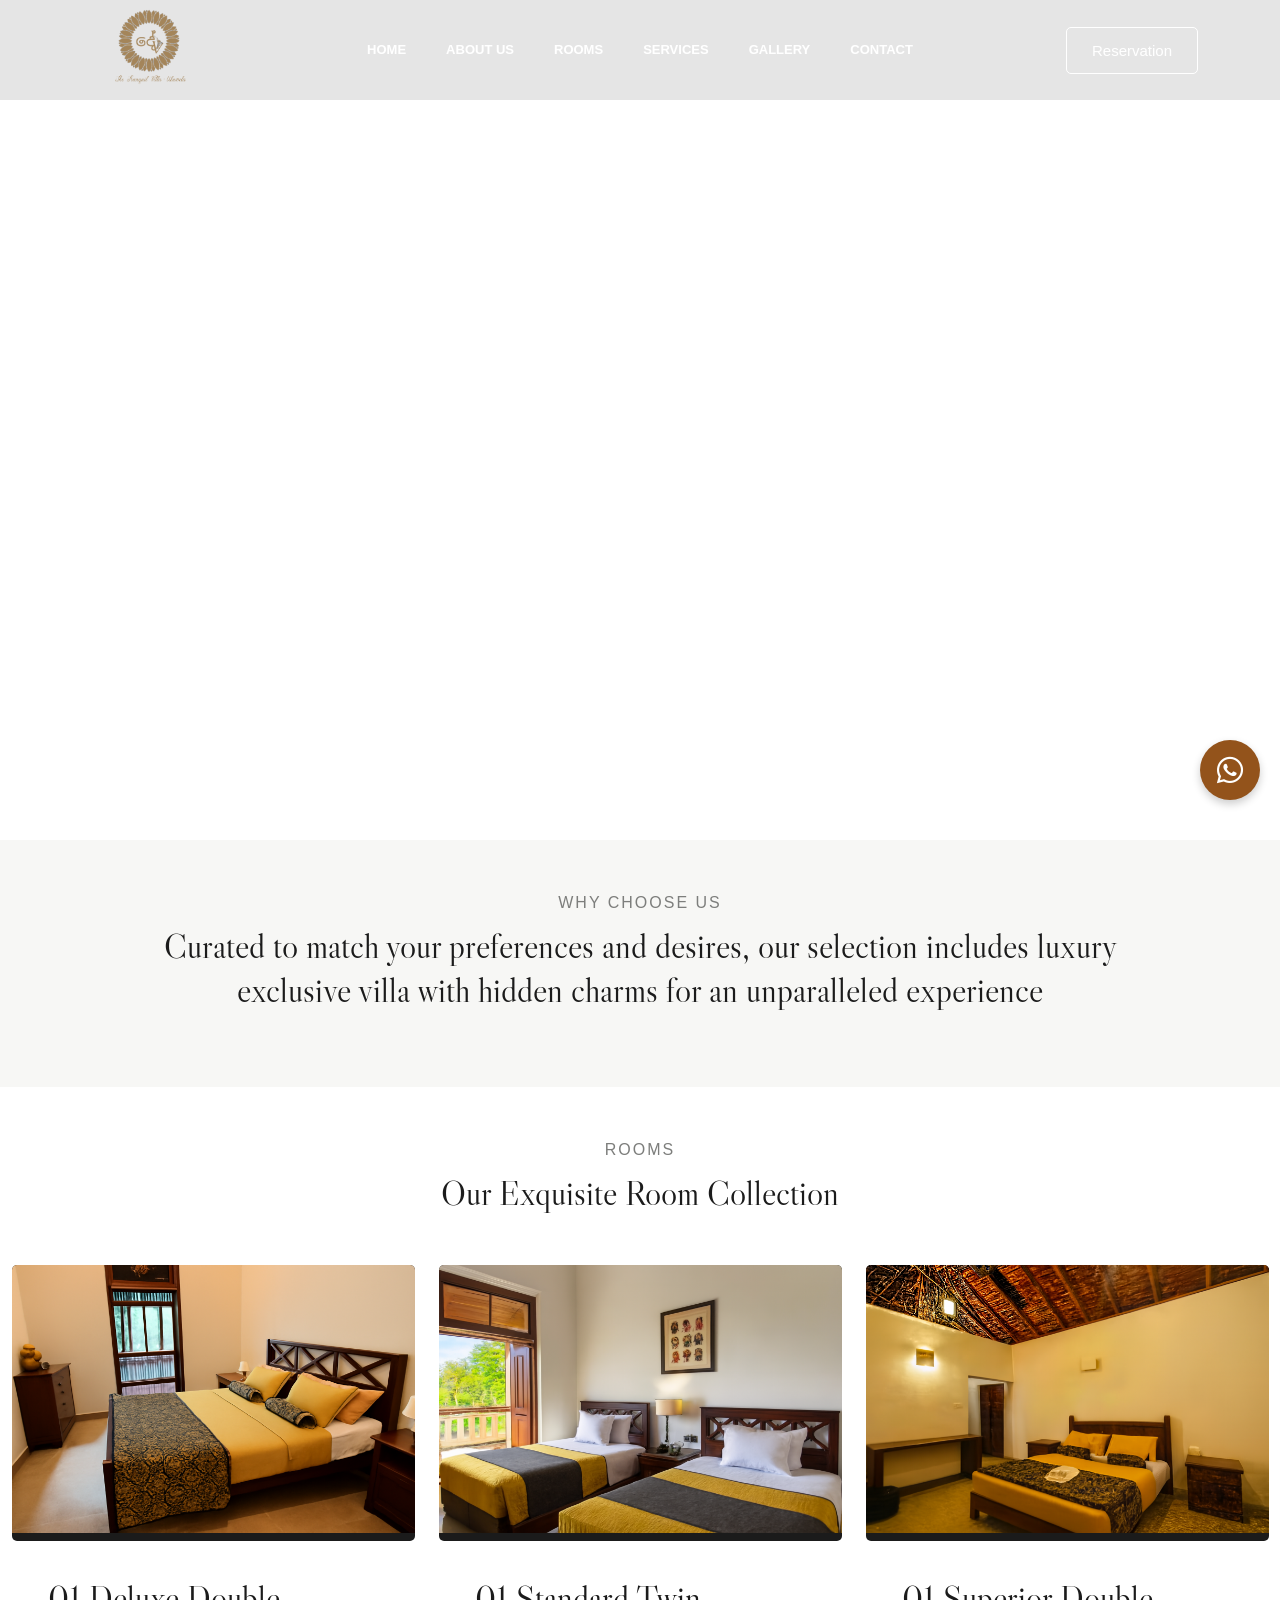
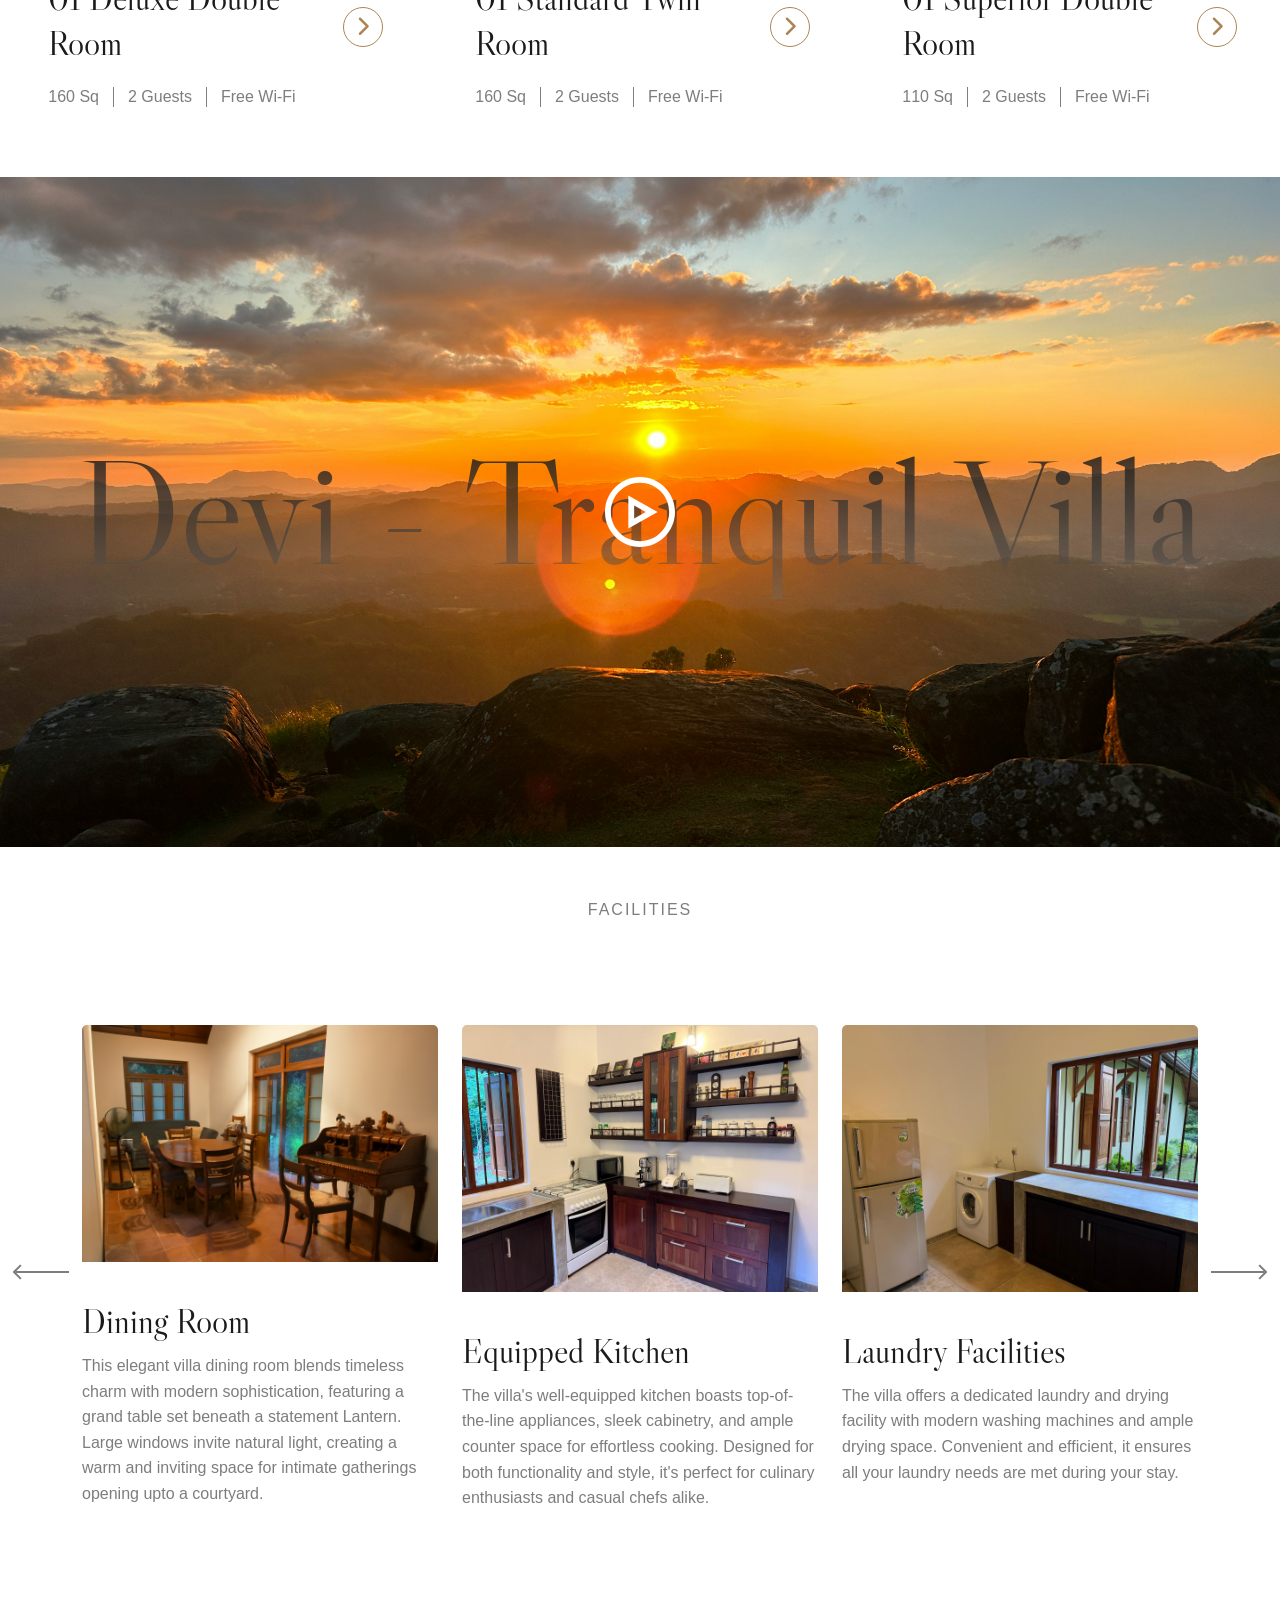
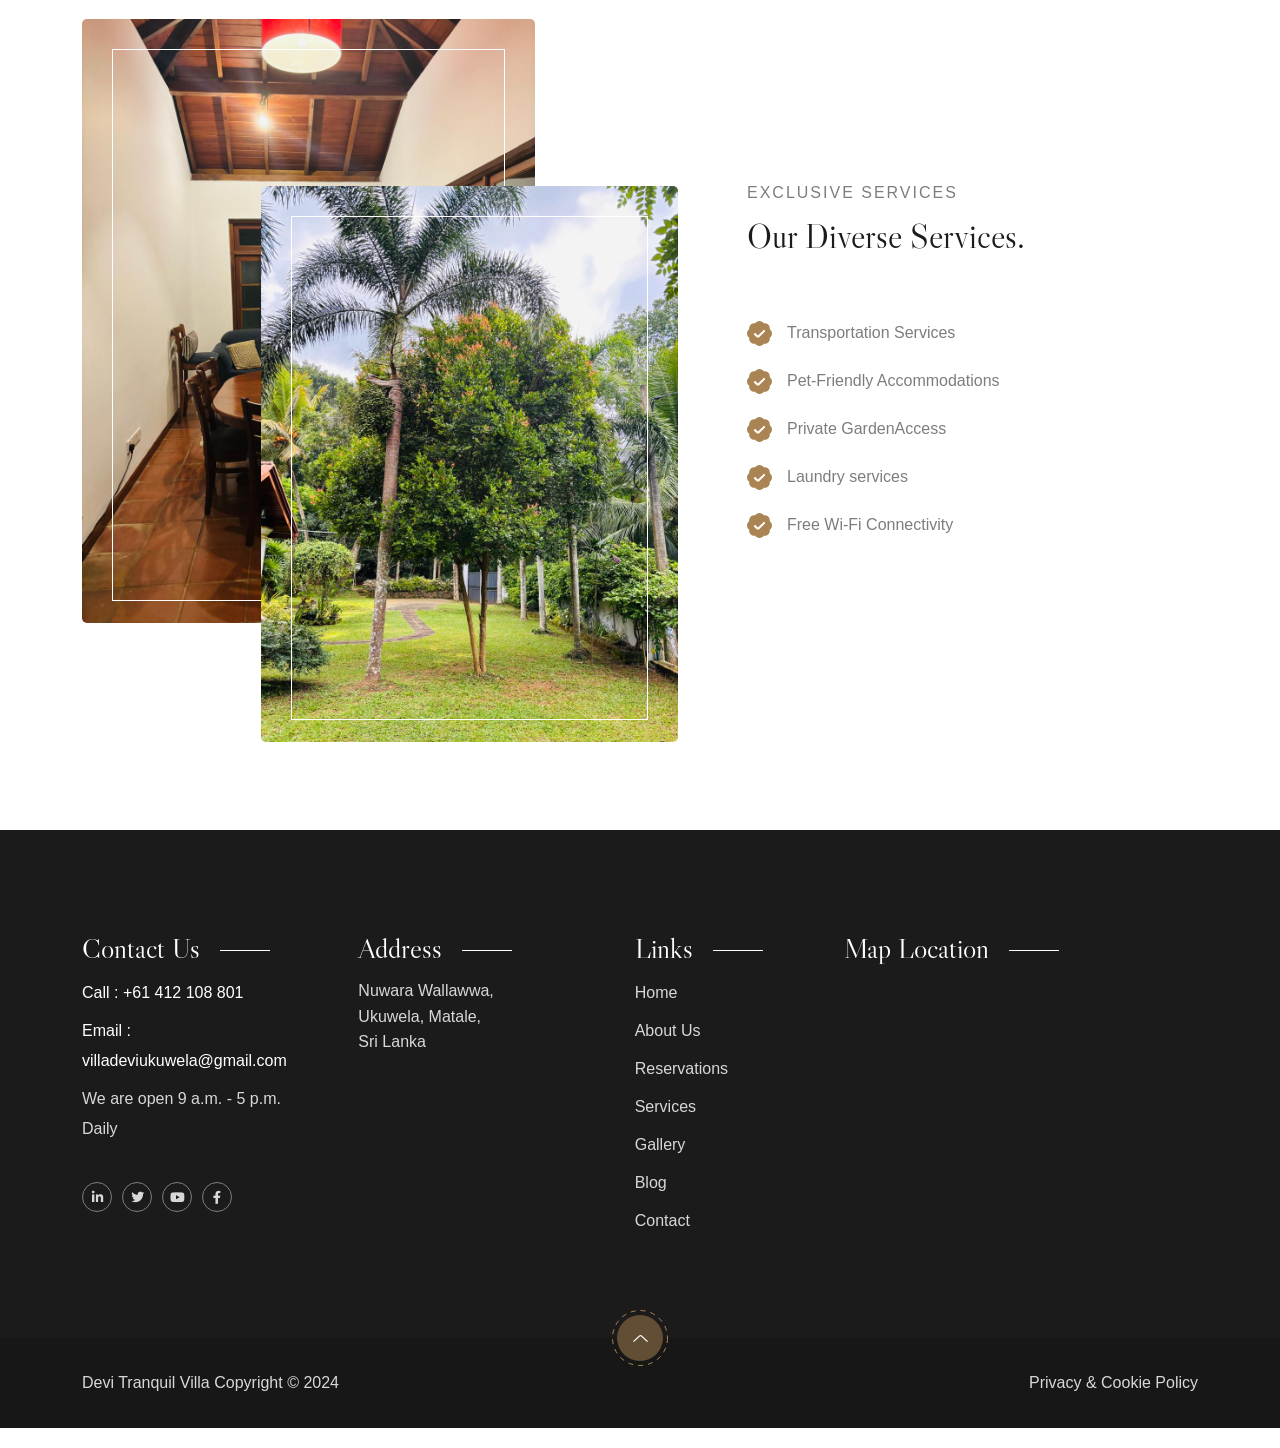
==== commit 75d73c24: "Added new assets; Changed some img references in index, gallery and services." ====
--- a/src/pages/index.html
+++ b/src/pages/index.html
@@ -282,7 +282,7 @@
           <div class="cs_main_header_in">
             <div class="cs_main_header_left">
               <a class="cs_site_branding" href="../../index.html">
-                <img src="../assets/images/logos/12 2.png" alt="Logo" width="135px" height="auto">
+                <img src="../assets/images/logos/logo_brown.png" alt="Logo" width="135px" height="auto">
               </a>
             </div>
             <div class="cs_main_header_center">
@@ -507,7 +507,7 @@
               <div class="cs_slide">
                 <div class="cs_post cs_style_1">
                   <a href="#" class="cs_post_thumb cs_radius_5 overflow-hidden d-block cs_mb_29 cs_mb_lg_20 position-relative">
-                    <img src="../assets/images/gallery/IMG_0522.JPG" alt="Feature">
+                    <img src="../assets/images/backgrounds/dining.png" alt="Feature">
                     <span class="cs_hover_icon cs_center position-absolute cs_white_color cs_zindex_2 cs_radius_5">
                       <i class="fa-solid fa-arrow-up-right-from-square"></i>
                     </span>
@@ -526,7 +526,7 @@
               <div class="cs_slide">
                 <div class="cs_post cs_style_1">
                   <a href="#" class="cs_post_thumb cs_radius_5 overflow-hidden d-block cs_mb_29 cs_mb_lg_20 position-relative">
-                    <img src="../assets/images/gallery/IMG_0522.JPG" alt="Feature">
+                    <img src="../assets/images/backgrounds/kitchen.jpeg" alt="Feature">
                     <span class="cs_hover_icon cs_center position-absolute cs_white_color cs_zindex_2 cs_radius_5">
                       <i class="fa-solid fa-arrow-up-right-from-square"></i>
                     </span>
@@ -544,7 +544,7 @@
               <div class="cs_slide">
                 <div class="cs_post cs_style_1">
                   <a href="#" class="cs_post_thumb cs_radius_5 overflow-hidden d-block cs_mb_29 cs_mb_lg_20 position-relative">
-                    <img src="../assets/images/gallery/IMG_0522.JPG" alt="Feature">
+                    <img src="../assets/images/backgrounds/laundary.jpeg" alt="Feature">
                     <span class="cs_hover_icon cs_center position-absolute cs_white_color cs_zindex_2 cs_radius_5">
                       <i class="fa-solid fa-arrow-up-right-from-square"></i>
                     </span>
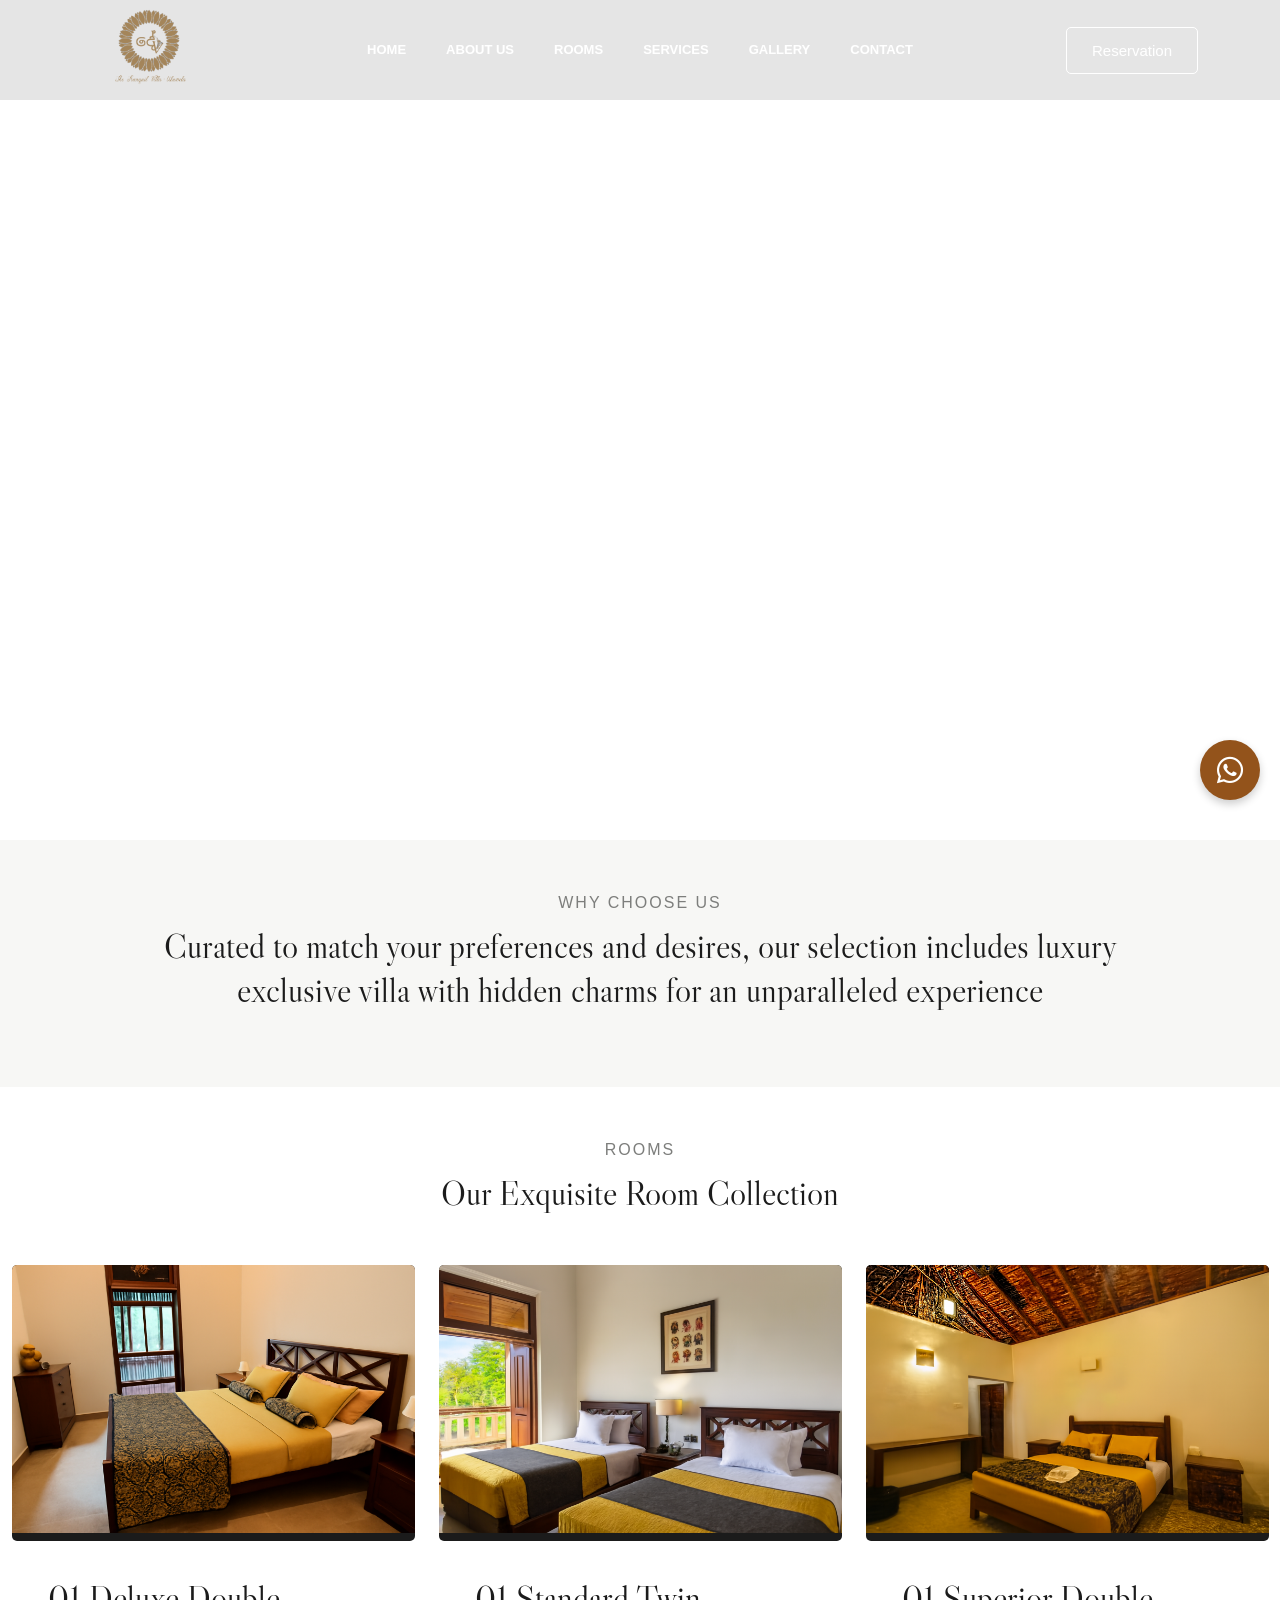
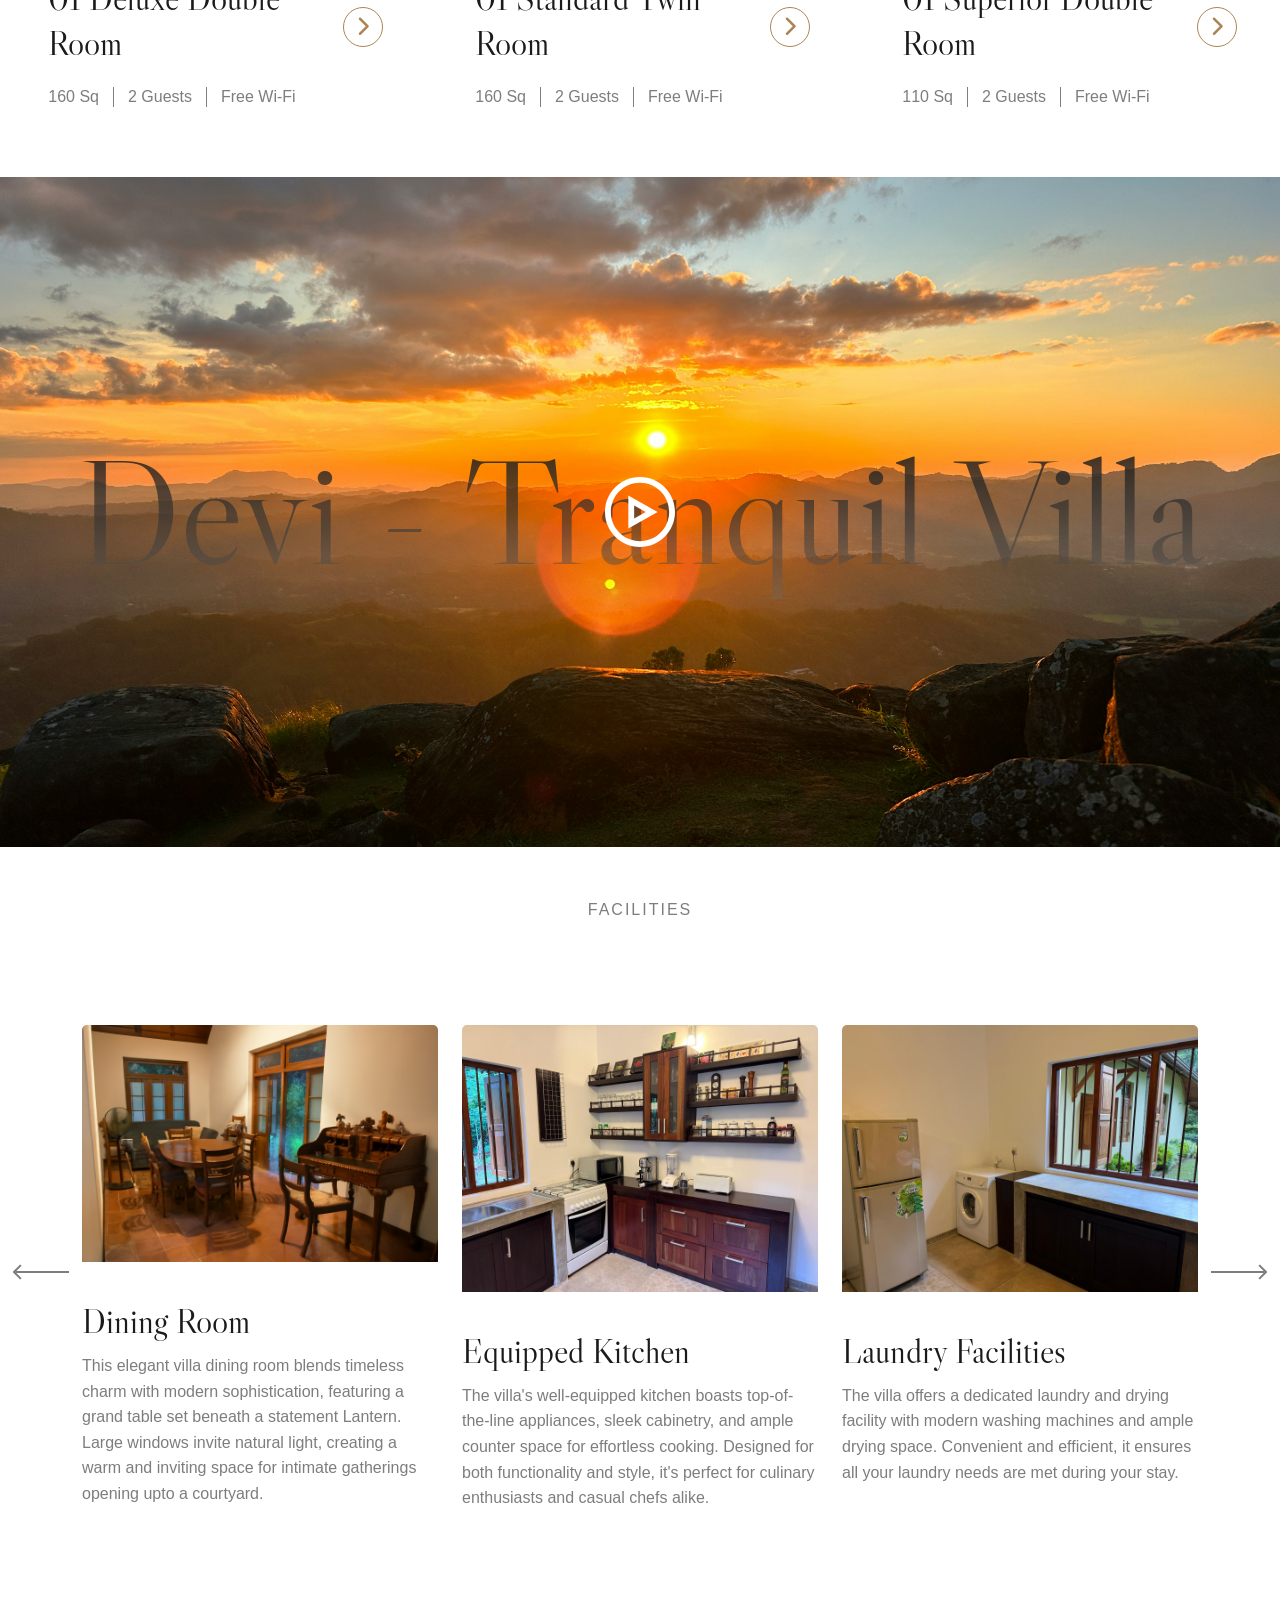
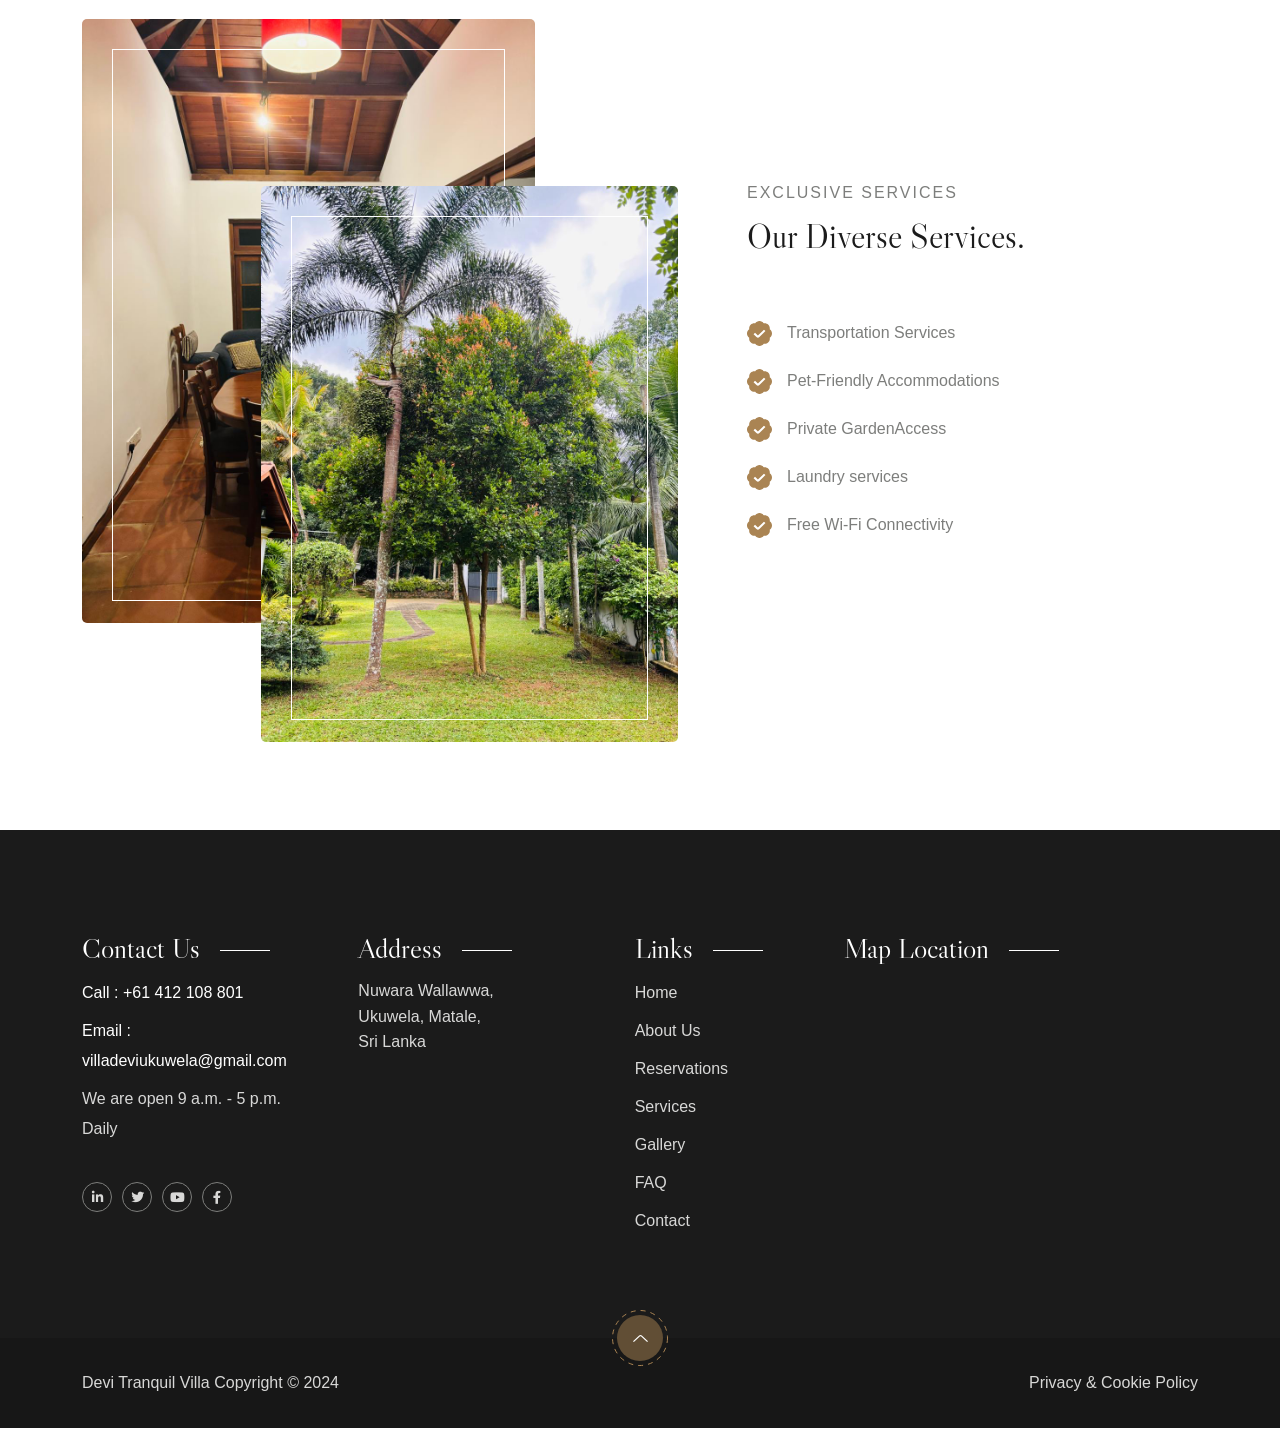
==== commit 3adcba45: "Replace "Blog" with "FAQ" in navigation links in footer section across multiple HTML pages for impro" ====
--- a/src/pages/index.html
+++ b/src/pages/index.html
@@ -18,256 +18,12 @@
     <link rel="stylesheet" href="../assets/css/daterangepicker.css">
     <link rel="stylesheet" href="../assets/css/lightgallery.min.css">
     <link rel="stylesheet" href="../assets/css/style.css">
+    <link rel="stylesheet" href="../assets/css/global-styles.css">
+    <link rel="stylesheet" href="../assets/css/global-styles.css">
+    <link rel="stylesheet" href="../assets/css/global-styles.css">
     <link rel="manifest" href="../assets/images/logos/site.webmanifest">
 
-    <style>
-      /* Global compact spacing */
-      p {
-        margin-bottom: 8px !important;
-        line-height: 1.6 !important;
-      }
-
-      h1,
-      h2,
-      h3,
-      h4,
-      h5,
-      h6 {
-        margin-bottom: 12px !important;
-        line-height: 1.3 !important;
-      }
-
-      img {
-        margin-bottom: 8px !important;
-      }
-
-      /* Compact section spacing */
-      .cs_height_150 {
-        height: 60px !important;
-      }
-
-      .cs_height_141 {
-        height: 60px !important;
-      }
-
-      .cs_height_145 {
-        height: 60px !important;
-      }
-
-      .cs_height_140 {
-        height: 60px !important;
-      }
-
-      .cs_height_80 {
-        height: 40px !important;
-      }
-
-      .cs_height_70 {
-        height: 35px !important;
-      }
-
-      .cs_height_50 {
-        height: 25px !important;
-      }
-
-      .cs_height_45 {
-        height: 25px !important;
-      }
-
-      .cs_height_37 {
-        height: 20px !important;
-      }
-
-      .cs_height_25 {
-        height: 15px !important;
-      }
-
-      .cs_height_16 {
-        height: 10px !important;
-      }
-
-      /* Large screen compact spacing */
-      .cs_height_lg_75 {
-        height: 30px !important;
-      }
-
-      .cs_height_lg_80 {
-        height: 30px !important;
-      }
-
-      .cs_height_lg_72 {
-        height: 30px !important;
-      }
-
-      .cs_height_lg_70 {
-        height: 30px !important;
-      }
-
-      .cs_height_lg_50 {
-        height: 25px !important;
-      }
-
-      .cs_height_lg_37 {
-        height: 20px !important;
-      }
-
-      .cs_height_lg_25 {
-        height: 15px !important;
-      }
-
-      .cs_height_lg_15 {
-        height: 10px !important;
-      }
-
-      /* Section and content spacing */
-      section {
-        padding: 20px 0 !important;
-      }
-
-      .cs_section_heading {
-        margin-bottom: 25px !important;
-      }
-
-      .cs_mb_45 {
-        margin-bottom: 20px !important;
-      }
-
-      .cs_mb_28 {
-        margin-bottom: 15px !important;
-      }
-
-      .cs_mb_25 {
-        margin-bottom: 12px !important;
-      }
-
-      .cs_mb_20 {
-        margin-bottom: 10px !important;
-      }
-
-      .cs_mb_19 {
-        margin-bottom: 10px !important;
-      }
-
-      .cs_mb_18 {
-        margin-bottom: 10px !important;
-      }
-
-      .cs_mb_15 {
-        margin-bottom: 8px !important;
-      }
-
-      .cs_mb_12 {
-        margin-bottom: 8px !important;
-      }
-
-      .cs_mb_5 {
-        margin-bottom: 5px !important;
-      }
-
-      /* Large screen margin adjustments */
-      .cs_mb_lg_15 {
-        margin-bottom: 8px !important;
-      }
-
-      /* Card and content block spacing */
-      .cs_card,
-      .cs_iconbox {
-        margin-bottom: 15px !important;
-      }
-
-      .cs_iconbox_icon {
-        margin-bottom: 15px !important;
-      }
-
-      /* Row gap adjustments */
-      .cs_gap_y_50 {
-        gap: 20px 0 !important;
-      }
-
-      .cs_gap_y_75 {
-        gap: 25px 0 !important;
-      }
-
-      .cs_row_gap_50 {
-        row-gap: 20px !important;
-      }
-
-      /* Container and wrapper spacing */
-      .cs_pr_100 {
-        padding-right: 40px !important;
-      }
-
-      .cs_pr_110 {
-        padding-right: 45px !important;
-      }
-
-      @media only screen and (max-width: 600px) {
-        h3 {
-          font-size: 18px; /* Adjust this value to your preference */
-        }
-
-        /* Even more compact on mobile */
-        .cs_height_150,
-        .cs_height_141,
-        .cs_height_145,
-        .cs_height_140 {
-          height: 30px !important;
-        }
-
-        .cs_height_lg_75,
-        .cs_height_lg_80,
-        .cs_height_lg_72,
-        .cs_height_lg_70 {
-          height: 20px !important;
-        }
-
-        section {
-          padding: 15px 0 !important;
-        }
-
-        .cs_section_heading {
-          margin-bottom: 20px !important;
-        }
-
-        .cs_pr_100,
-        .cs_pr_110 {
-          padding-right: 15px !important;
-        }
-      }
-
-      #whatsapp-icon {
-        position: fixed;
-        bottom: 100px;
-        right: 20px;
-        z-index: 1000;
-        background-color: #93531b; /* Blue background */
-        border-radius: 50%;
-        width: 60px;
-        height: 60px;
-        display: flex;
-        justify-content: center;
-        align-items: center;
-        box-shadow: 0 4px 8px rgba(0, 0, 0, 0.2);
-        transition: background-color 0.3s ease;
-        color: #fff;
-        font-size: 30px;
-    }
     
-    #whatsapp-icon:hover {
-        background-color: #93531b; /* Darker blue on hover */
-    }
-    
-    /* Mobile-specific styles */
-    @media only screen and (max-width: 600px) {
-        #whatsapp-icon {
-            bottom: 100px; /* Adjust position for mobile */
-            right: 10px;  /* Make it closer to the right edge */
-            width: 50px;  /* Smaller icon for mobile */
-            height: 50px;
-            font-size: 24px; /* Adjust font size for icon */
-        }
-    }
-    </style>
   </head>
   <body>
     <!-- Start Preloader -->
@@ -880,7 +636,7 @@
                   <li><a href="contact.html">Reservations</a></li>
                   <li><a href="services.html">Services</a></li>
                   <li><a href="gallery.html">Gallery</a></li>
-                  <li><a href="blog.html">Blog</a></li>
+                  <li><a href="faq.html">FAQ</a></li>
                   <li><a href="contact.html">Contact</a></li>
     
                 </ul>
--- a/src/assets/css/global-styles.css
+++ b/src/assets/css/global-styles.css
@@ -0,0 +1,246 @@
+/* Global compact spacing */
+p {
+  margin-bottom: 8px !important;
+  line-height: 1.6 !important;
+}
+
+h1,
+h2,
+h3,
+h4,
+h5,
+h6 {
+  margin-bottom: 12px !important;
+  line-height: 1.3 !important;
+}
+
+img {
+  margin-bottom: 8px !important;
+}
+
+/* Compact section spacing */
+.cs_height_150 {
+  height: 60px !important;
+}
+
+.cs_height_141 {
+  height: 60px !important;
+}
+
+.cs_height_145 {
+  height: 60px !important;
+}
+
+.cs_height_140 {
+  height: 60px !important;
+}
+
+.cs_height_80 {
+  height: 40px !important;
+}
+
+.cs_height_70 {
+  height: 35px !important;
+}
+
+.cs_height_50 {
+  height: 25px !important;
+}
+
+.cs_height_45 {
+  height: 25px !important;
+}
+
+.cs_height_37 {
+  height: 20px !important;
+}
+
+.cs_height_25 {
+  height: 15px !important;
+}
+
+.cs_height_16 {
+  height: 10px !important;
+}
+
+/* Large screen compact spacing */
+.cs_height_lg_75 {
+  height: 30px !important;
+}
+
+.cs_height_lg_80 {
+  height: 30px !important;
+}
+
+.cs_height_lg_72 {
+  height: 30px !important;
+}
+
+.cs_height_lg_70 {
+  height: 30px !important;
+}
+
+.cs_height_lg_50 {
+  height: 25px !important;
+}
+
+.cs_height_lg_37 {
+  height: 20px !important;
+}
+
+.cs_height_lg_25 {
+  height: 15px !important;
+}
+
+.cs_height_lg_15 {
+  height: 10px !important;
+}
+
+/* Section and content spacing */
+section {
+  padding: 20px 0 !important;
+}
+
+.cs_section_heading {
+  margin-bottom: 25px !important;
+}
+
+.cs_mb_45 {
+  margin-bottom: 20px !important;
+}
+
+.cs_mb_28 {
+  margin-bottom: 15px !important;
+}
+
+.cs_mb_25 {
+  margin-bottom: 12px !important;
+}
+
+.cs_mb_20 {
+  margin-bottom: 10px !important;
+}
+
+.cs_mb_19 {
+  margin-bottom: 10px !important;
+}
+
+.cs_mb_18 {
+  margin-bottom: 10px !important;
+}
+
+.cs_mb_15 {
+  margin-bottom: 8px !important;
+}
+
+.cs_mb_12 {
+  margin-bottom: 8px !important;
+}
+
+.cs_mb_5 {
+  margin-bottom: 5px !important;
+}
+
+/* Large screen margin adjustments */
+.cs_mb_lg_15 {
+  margin-bottom: 8px !important;
+}
+
+/* Card and content block spacing */
+.cs_card,
+.cs_iconbox {
+  margin-bottom: 15px !important;
+}
+
+.cs_iconbox_icon {
+  margin-bottom: 15px !important;
+}
+
+/* Row gap adjustments */
+.cs_gap_y_50 {
+  gap: 20px 0 !important;
+}
+
+.cs_gap_y_75 {
+  gap: 25px 0 !important;
+}
+
+.cs_row_gap_50 {
+  row-gap: 20px !important;
+}
+
+/* Container and wrapper spacing */
+.cs_pr_100 {
+  padding-right: 40px !important;
+}
+
+.cs_pr_110 {
+  padding-right: 45px !important;
+}
+
+/* WhatsApp Icon Styles */
+#whatsapp-icon {
+  position: fixed;
+  bottom: 100px;
+  right: 20px;
+  z-index: 1000;
+  background-color: #93531b;
+  border-radius: 50%;
+  width: 60px;
+  height: 60px;
+  display: flex;
+  justify-content: center;
+  align-items: center;
+  box-shadow: 0 4px 8px rgba(0, 0, 0, 0.2);
+  transition: background-color 0.3s ease;
+  color: #fff;
+  font-size: 30px;
+}
+
+#whatsapp-icon:hover {
+  background-color: #93531b;
+}
+
+/* Mobile-specific styles */
+@media only screen and (max-width: 600px) {
+  h3 {
+    font-size: 18px;
+  }
+
+  /* Even more compact on mobile */
+  .cs_height_150,
+  .cs_height_141,
+  .cs_height_145,
+  .cs_height_140 {
+    height: 30px !important;
+  }
+
+  .cs_height_lg_75,
+  .cs_height_lg_80,
+  .cs_height_lg_72,
+  .cs_height_lg_70 {
+    height: 20px !important;
+  }
+
+  section {
+    padding: 15px 0 !important;
+  }
+
+  .cs_section_heading {
+    margin-bottom: 20px !important;
+  }
+
+  .cs_pr_100,
+  .cs_pr_110 {
+    padding-right: 15px !important;
+  }
+
+  /* Mobile-specific WhatsApp icon */
+  #whatsapp-icon {
+    bottom: 100px;
+    right: 10px;
+    width: 50px;
+    height: 50px;
+    font-size: 24px;
+  }
+} 
--- a/src/assets/css/global-styles.css
+++ b/src/assets/css/global-styles.css
@@ -0,0 +1,246 @@
+/* Global compact spacing */
+p {
+  margin-bottom: 8px !important;
+  line-height: 1.6 !important;
+}
+
+h1,
+h2,
+h3,
+h4,
+h5,
+h6 {
+  margin-bottom: 12px !important;
+  line-height: 1.3 !important;
+}
+
+img {
+  margin-bottom: 8px !important;
+}
+
+/* Compact section spacing */
+.cs_height_150 {
+  height: 60px !important;
+}
+
+.cs_height_141 {
+  height: 60px !important;
+}
+
+.cs_height_145 {
+  height: 60px !important;
+}
+
+.cs_height_140 {
+  height: 60px !important;
+}
+
+.cs_height_80 {
+  height: 40px !important;
+}
+
+.cs_height_70 {
+  height: 35px !important;
+}
+
+.cs_height_50 {
+  height: 25px !important;
+}
+
+.cs_height_45 {
+  height: 25px !important;
+}
+
+.cs_height_37 {
+  height: 20px !important;
+}
+
+.cs_height_25 {
+  height: 15px !important;
+}
+
+.cs_height_16 {
+  height: 10px !important;
+}
+
+/* Large screen compact spacing */
+.cs_height_lg_75 {
+  height: 30px !important;
+}
+
+.cs_height_lg_80 {
+  height: 30px !important;
+}
+
+.cs_height_lg_72 {
+  height: 30px !important;
+}
+
+.cs_height_lg_70 {
+  height: 30px !important;
+}
+
+.cs_height_lg_50 {
+  height: 25px !important;
+}
+
+.cs_height_lg_37 {
+  height: 20px !important;
+}
+
+.cs_height_lg_25 {
+  height: 15px !important;
+}
+
+.cs_height_lg_15 {
+  height: 10px !important;
+}
+
+/* Section and content spacing */
+section {
+  padding: 20px 0 !important;
+}
+
+.cs_section_heading {
+  margin-bottom: 25px !important;
+}
+
+.cs_mb_45 {
+  margin-bottom: 20px !important;
+}
+
+.cs_mb_28 {
+  margin-bottom: 15px !important;
+}
+
+.cs_mb_25 {
+  margin-bottom: 12px !important;
+}
+
+.cs_mb_20 {
+  margin-bottom: 10px !important;
+}
+
+.cs_mb_19 {
+  margin-bottom: 10px !important;
+}
+
+.cs_mb_18 {
+  margin-bottom: 10px !important;
+}
+
+.cs_mb_15 {
+  margin-bottom: 8px !important;
+}
+
+.cs_mb_12 {
+  margin-bottom: 8px !important;
+}
+
+.cs_mb_5 {
+  margin-bottom: 5px !important;
+}
+
+/* Large screen margin adjustments */
+.cs_mb_lg_15 {
+  margin-bottom: 8px !important;
+}
+
+/* Card and content block spacing */
+.cs_card,
+.cs_iconbox {
+  margin-bottom: 15px !important;
+}
+
+.cs_iconbox_icon {
+  margin-bottom: 15px !important;
+}
+
+/* Row gap adjustments */
+.cs_gap_y_50 {
+  gap: 20px 0 !important;
+}
+
+.cs_gap_y_75 {
+  gap: 25px 0 !important;
+}
+
+.cs_row_gap_50 {
+  row-gap: 20px !important;
+}
+
+/* Container and wrapper spacing */
+.cs_pr_100 {
+  padding-right: 40px !important;
+}
+
+.cs_pr_110 {
+  padding-right: 45px !important;
+}
+
+/* WhatsApp Icon Styles */
+#whatsapp-icon {
+  position: fixed;
+  bottom: 100px;
+  right: 20px;
+  z-index: 1000;
+  background-color: #93531b;
+  border-radius: 50%;
+  width: 60px;
+  height: 60px;
+  display: flex;
+  justify-content: center;
+  align-items: center;
+  box-shadow: 0 4px 8px rgba(0, 0, 0, 0.2);
+  transition: background-color 0.3s ease;
+  color: #fff;
+  font-size: 30px;
+}
+
+#whatsapp-icon:hover {
+  background-color: #93531b;
+}
+
+/* Mobile-specific styles */
+@media only screen and (max-width: 600px) {
+  h3 {
+    font-size: 18px;
+  }
+
+  /* Even more compact on mobile */
+  .cs_height_150,
+  .cs_height_141,
+  .cs_height_145,
+  .cs_height_140 {
+    height: 30px !important;
+  }
+
+  .cs_height_lg_75,
+  .cs_height_lg_80,
+  .cs_height_lg_72,
+  .cs_height_lg_70 {
+    height: 20px !important;
+  }
+
+  section {
+    padding: 15px 0 !important;
+  }
+
+  .cs_section_heading {
+    margin-bottom: 20px !important;
+  }
+
+  .cs_pr_100,
+  .cs_pr_110 {
+    padding-right: 15px !important;
+  }
+
+  /* Mobile-specific WhatsApp icon */
+  #whatsapp-icon {
+    bottom: 100px;
+    right: 10px;
+    width: 50px;
+    height: 50px;
+    font-size: 24px;
+  }
+} 
--- a/src/assets/css/global-styles.css
+++ b/src/assets/css/global-styles.css
@@ -0,0 +1,246 @@
+/* Global compact spacing */
+p {
+  margin-bottom: 8px !important;
+  line-height: 1.6 !important;
+}
+
+h1,
+h2,
+h3,
+h4,
+h5,
+h6 {
+  margin-bottom: 12px !important;
+  line-height: 1.3 !important;
+}
+
+img {
+  margin-bottom: 8px !important;
+}
+
+/* Compact section spacing */
+.cs_height_150 {
+  height: 60px !important;
+}
+
+.cs_height_141 {
+  height: 60px !important;
+}
+
+.cs_height_145 {
+  height: 60px !important;
+}
+
+.cs_height_140 {
+  height: 60px !important;
+}
+
+.cs_height_80 {
+  height: 40px !important;
+}
+
+.cs_height_70 {
+  height: 35px !important;
+}
+
+.cs_height_50 {
+  height: 25px !important;
+}
+
+.cs_height_45 {
+  height: 25px !important;
+}
+
+.cs_height_37 {
+  height: 20px !important;
+}
+
+.cs_height_25 {
+  height: 15px !important;
+}
+
+.cs_height_16 {
+  height: 10px !important;
+}
+
+/* Large screen compact spacing */
+.cs_height_lg_75 {
+  height: 30px !important;
+}
+
+.cs_height_lg_80 {
+  height: 30px !important;
+}
+
+.cs_height_lg_72 {
+  height: 30px !important;
+}
+
+.cs_height_lg_70 {
+  height: 30px !important;
+}
+
+.cs_height_lg_50 {
+  height: 25px !important;
+}
+
+.cs_height_lg_37 {
+  height: 20px !important;
+}
+
+.cs_height_lg_25 {
+  height: 15px !important;
+}
+
+.cs_height_lg_15 {
+  height: 10px !important;
+}
+
+/* Section and content spacing */
+section {
+  padding: 20px 0 !important;
+}
+
+.cs_section_heading {
+  margin-bottom: 25px !important;
+}
+
+.cs_mb_45 {
+  margin-bottom: 20px !important;
+}
+
+.cs_mb_28 {
+  margin-bottom: 15px !important;
+}
+
+.cs_mb_25 {
+  margin-bottom: 12px !important;
+}
+
+.cs_mb_20 {
+  margin-bottom: 10px !important;
+}
+
+.cs_mb_19 {
+  margin-bottom: 10px !important;
+}
+
+.cs_mb_18 {
+  margin-bottom: 10px !important;
+}
+
+.cs_mb_15 {
+  margin-bottom: 8px !important;
+}
+
+.cs_mb_12 {
+  margin-bottom: 8px !important;
+}
+
+.cs_mb_5 {
+  margin-bottom: 5px !important;
+}
+
+/* Large screen margin adjustments */
+.cs_mb_lg_15 {
+  margin-bottom: 8px !important;
+}
+
+/* Card and content block spacing */
+.cs_card,
+.cs_iconbox {
+  margin-bottom: 15px !important;
+}
+
+.cs_iconbox_icon {
+  margin-bottom: 15px !important;
+}
+
+/* Row gap adjustments */
+.cs_gap_y_50 {
+  gap: 20px 0 !important;
+}
+
+.cs_gap_y_75 {
+  gap: 25px 0 !important;
+}
+
+.cs_row_gap_50 {
+  row-gap: 20px !important;
+}
+
+/* Container and wrapper spacing */
+.cs_pr_100 {
+  padding-right: 40px !important;
+}
+
+.cs_pr_110 {
+  padding-right: 45px !important;
+}
+
+/* WhatsApp Icon Styles */
+#whatsapp-icon {
+  position: fixed;
+  bottom: 100px;
+  right: 20px;
+  z-index: 1000;
+  background-color: #93531b;
+  border-radius: 50%;
+  width: 60px;
+  height: 60px;
+  display: flex;
+  justify-content: center;
+  align-items: center;
+  box-shadow: 0 4px 8px rgba(0, 0, 0, 0.2);
+  transition: background-color 0.3s ease;
+  color: #fff;
+  font-size: 30px;
+}
+
+#whatsapp-icon:hover {
+  background-color: #93531b;
+}
+
+/* Mobile-specific styles */
+@media only screen and (max-width: 600px) {
+  h3 {
+    font-size: 18px;
+  }
+
+  /* Even more compact on mobile */
+  .cs_height_150,
+  .cs_height_141,
+  .cs_height_145,
+  .cs_height_140 {
+    height: 30px !important;
+  }
+
+  .cs_height_lg_75,
+  .cs_height_lg_80,
+  .cs_height_lg_72,
+  .cs_height_lg_70 {
+    height: 20px !important;
+  }
+
+  section {
+    padding: 15px 0 !important;
+  }
+
+  .cs_section_heading {
+    margin-bottom: 20px !important;
+  }
+
+  .cs_pr_100,
+  .cs_pr_110 {
+    padding-right: 15px !important;
+  }
+
+  /* Mobile-specific WhatsApp icon */
+  #whatsapp-icon {
+    bottom: 100px;
+    right: 10px;
+    width: 50px;
+    height: 50px;
+    font-size: 24px;
+  }
+} 
